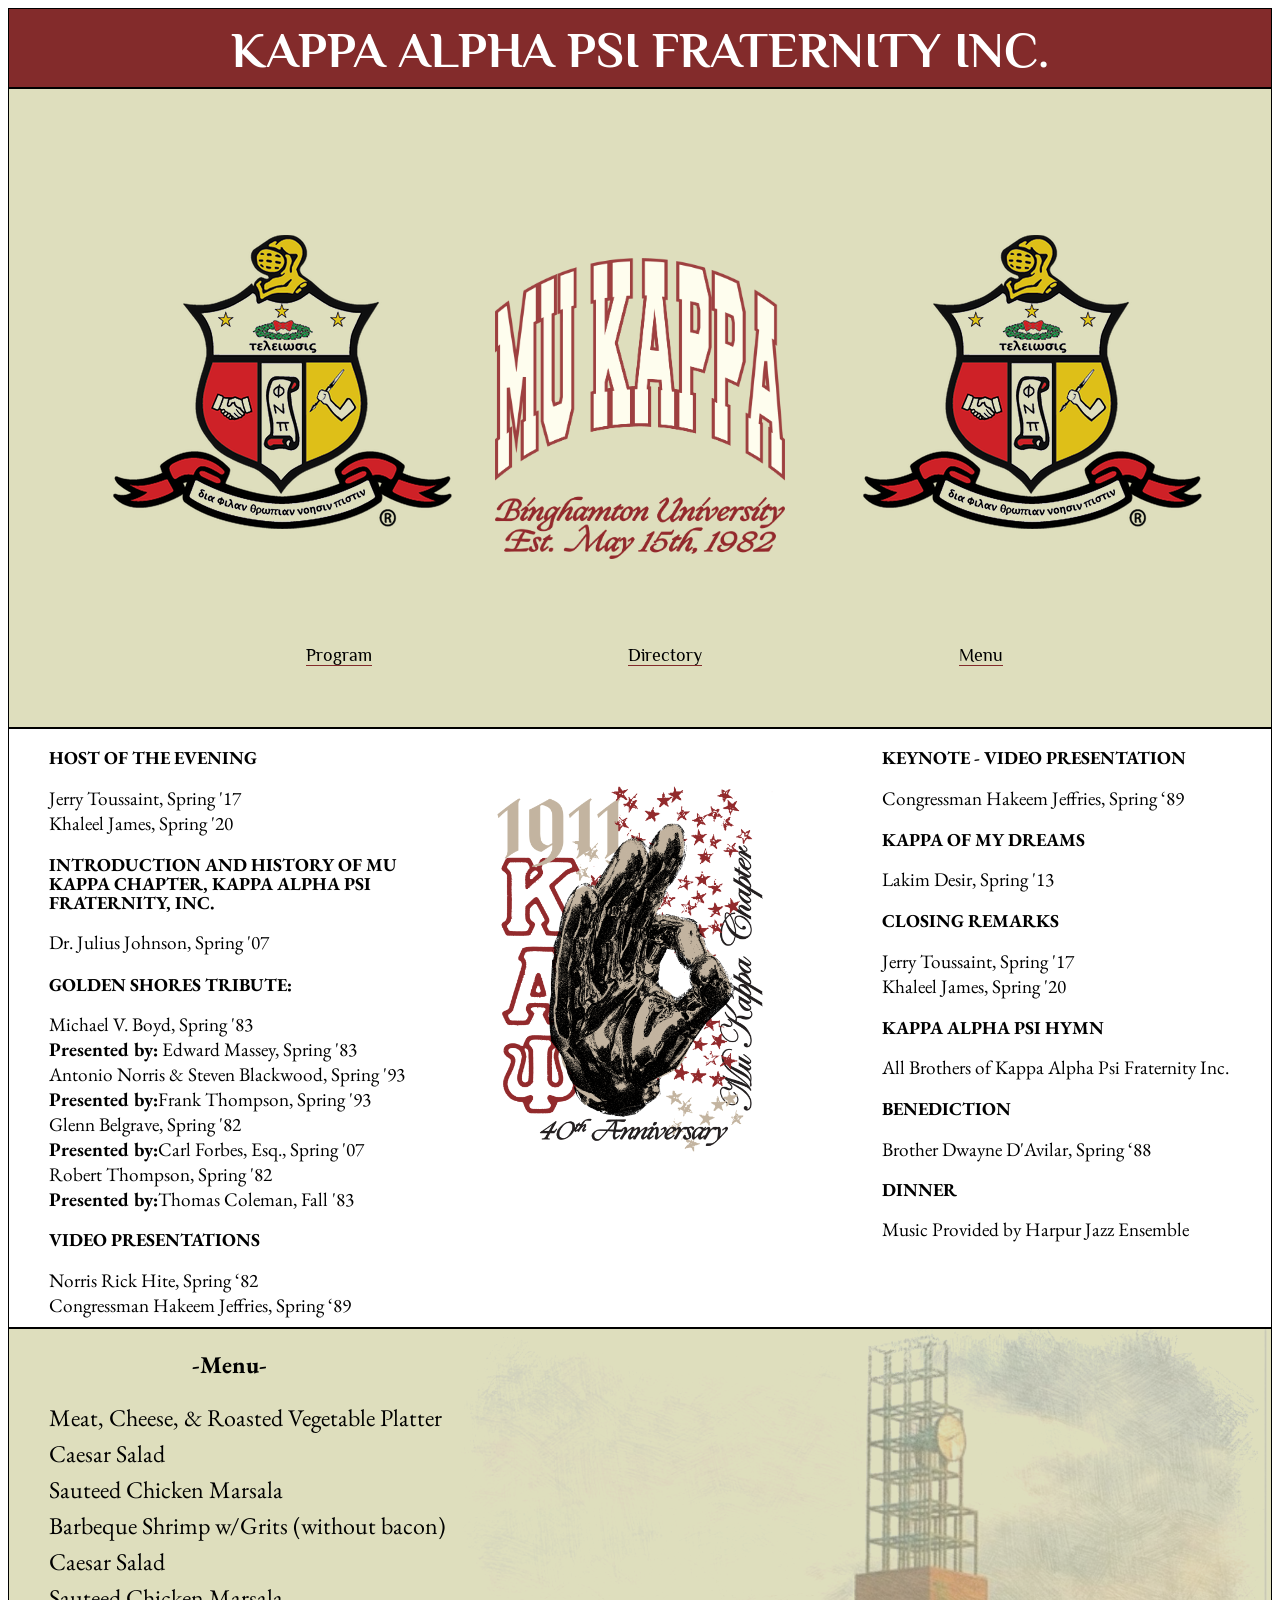
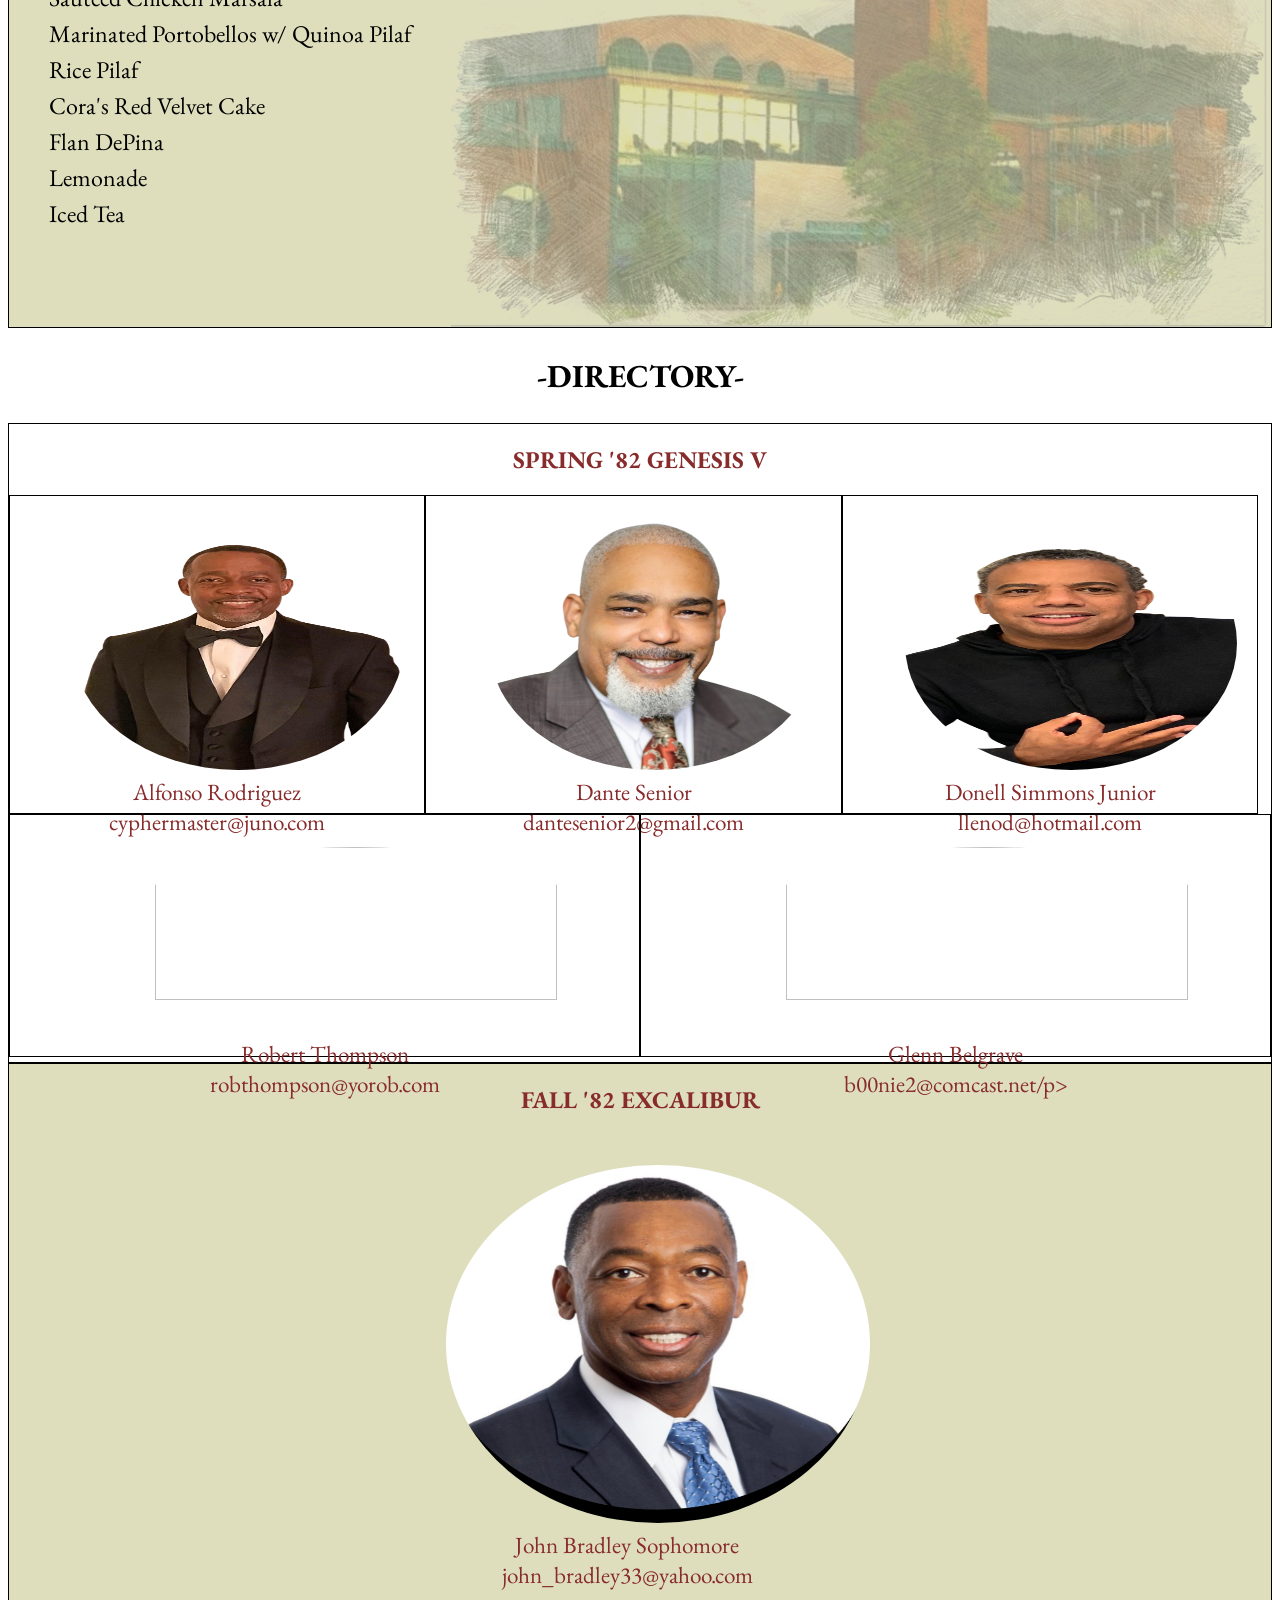
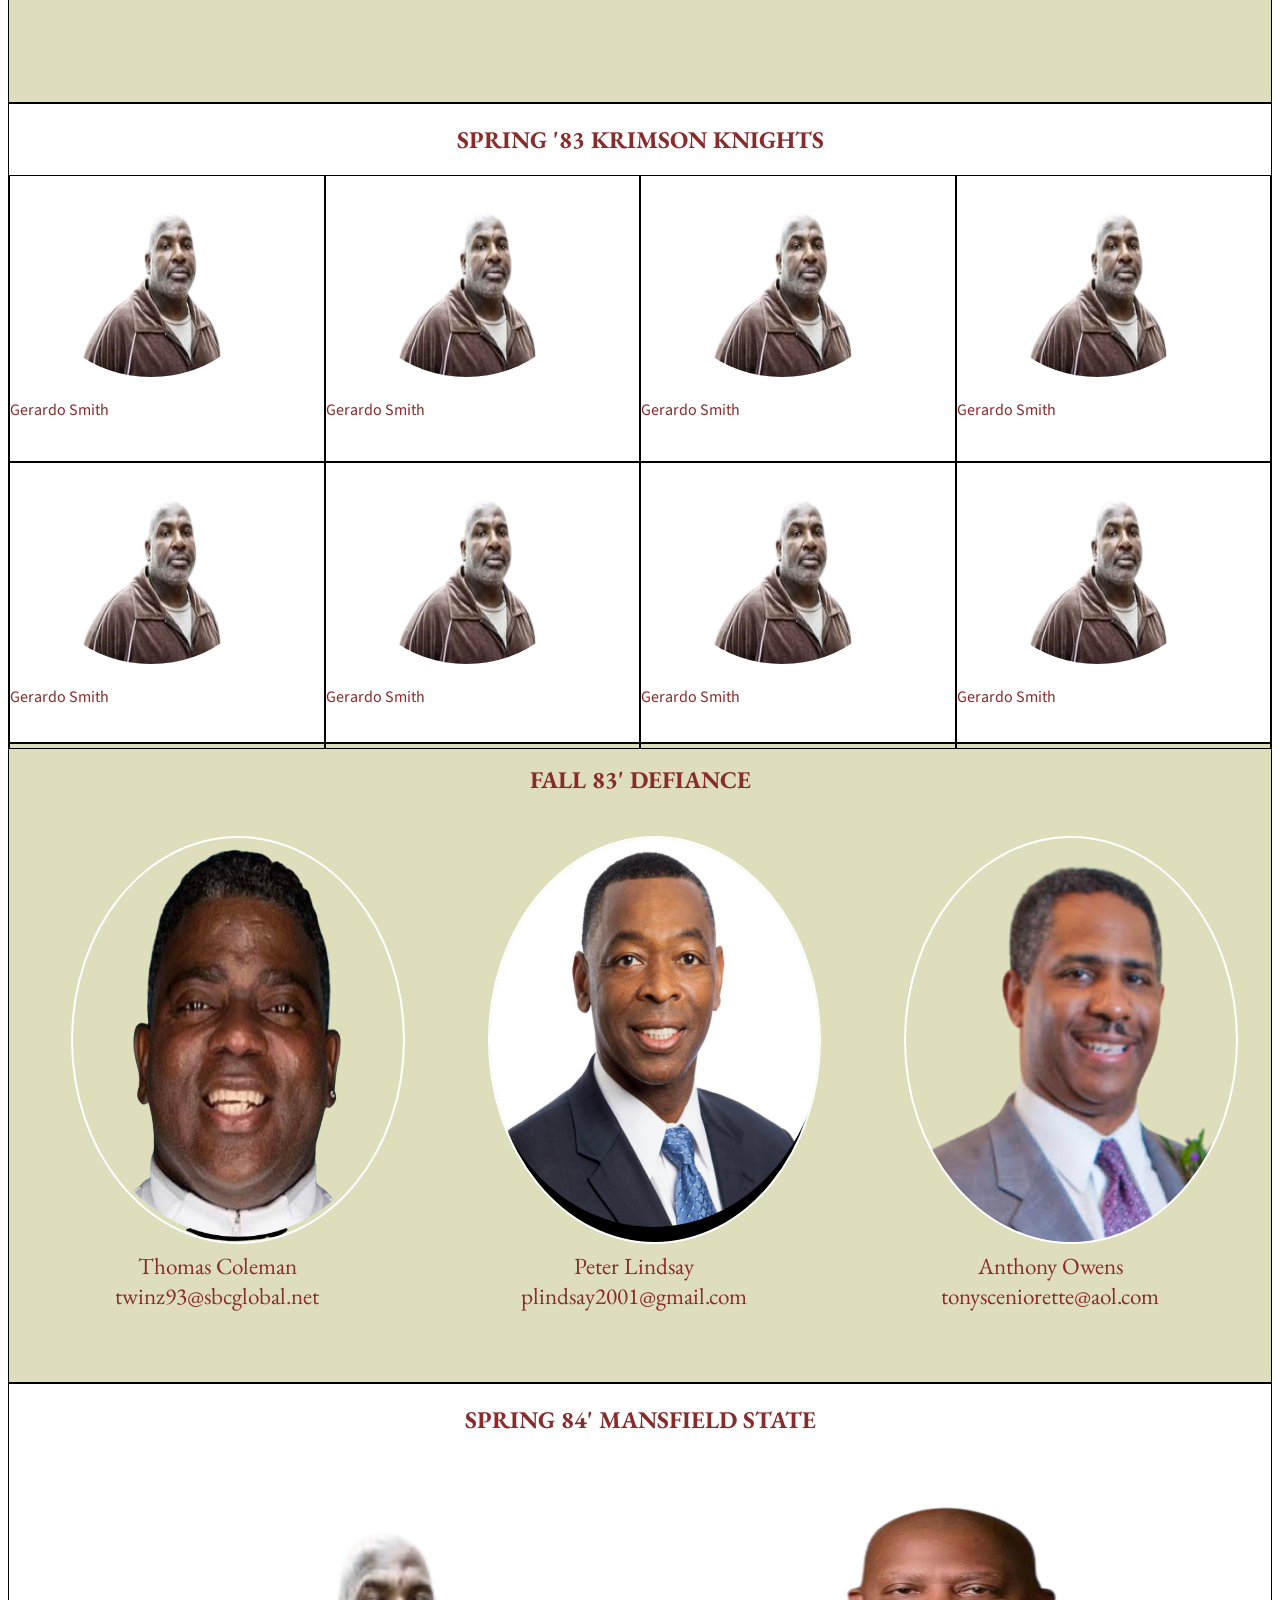
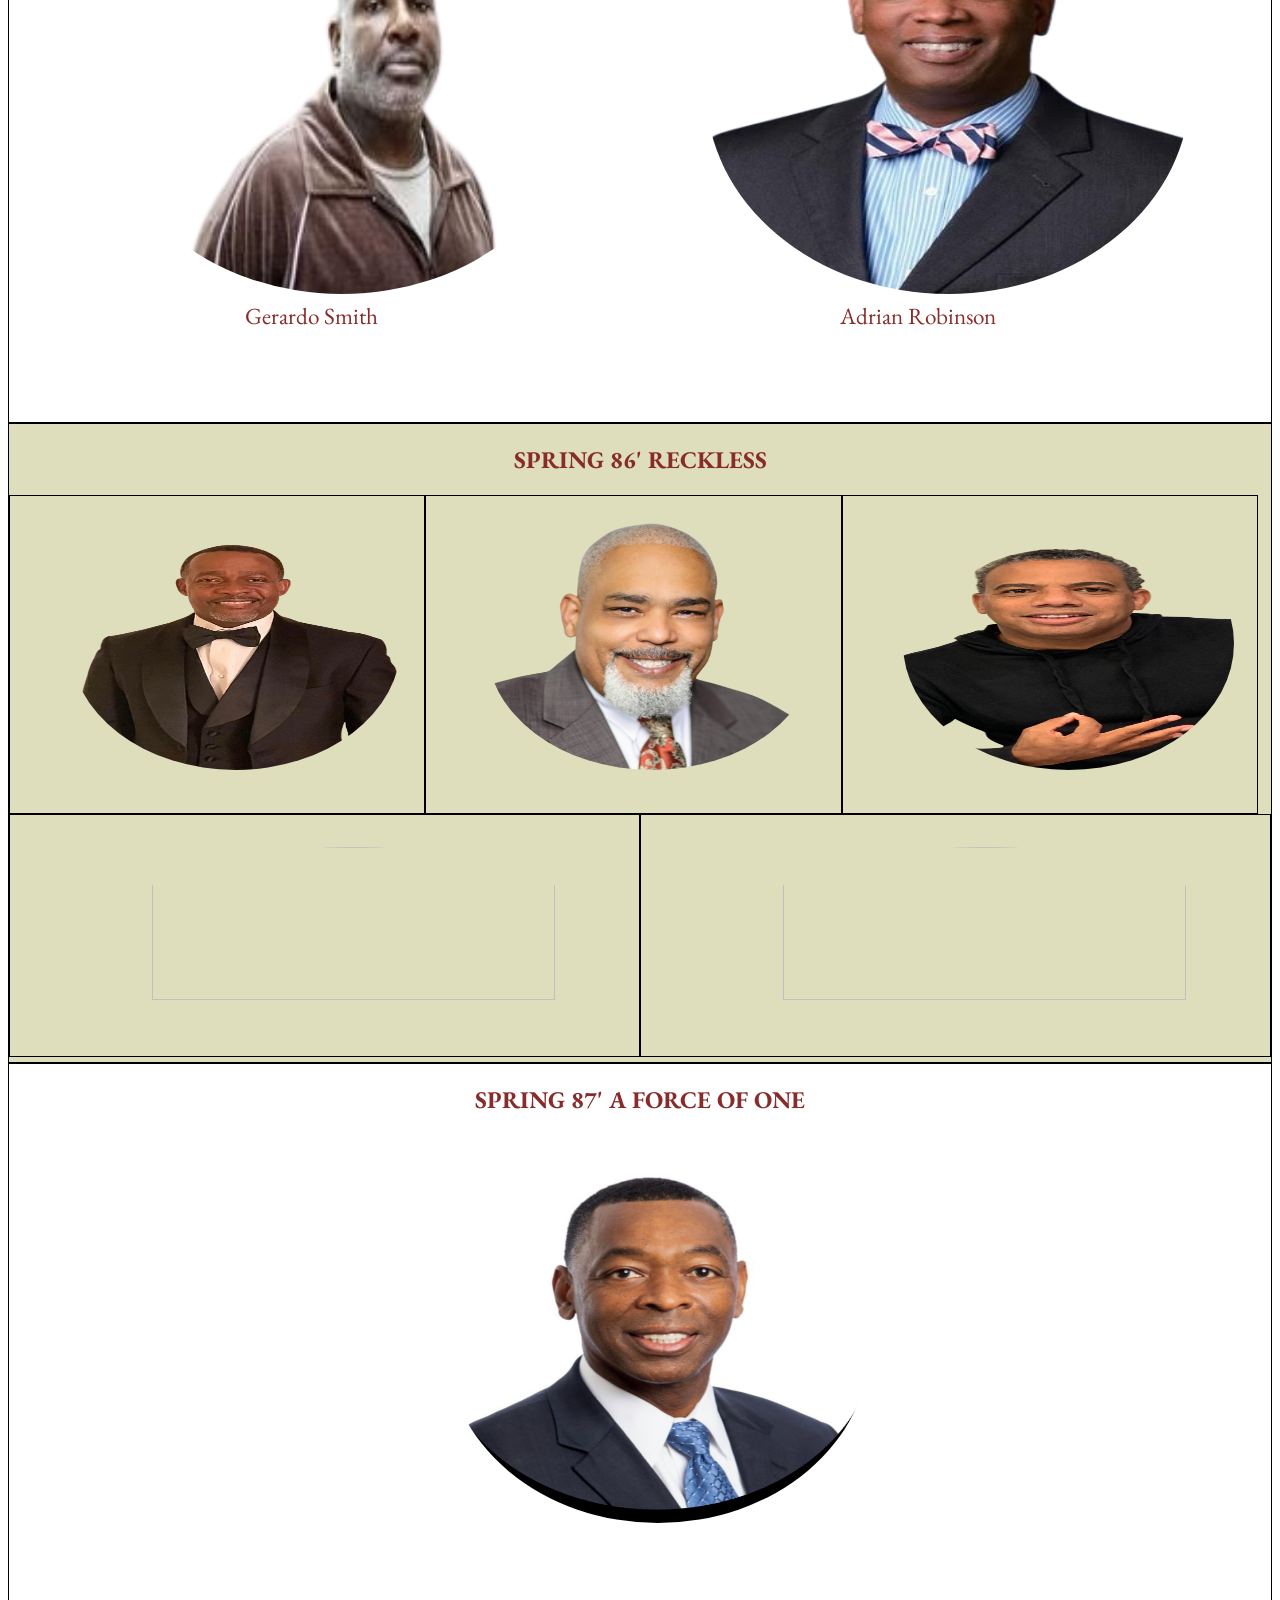
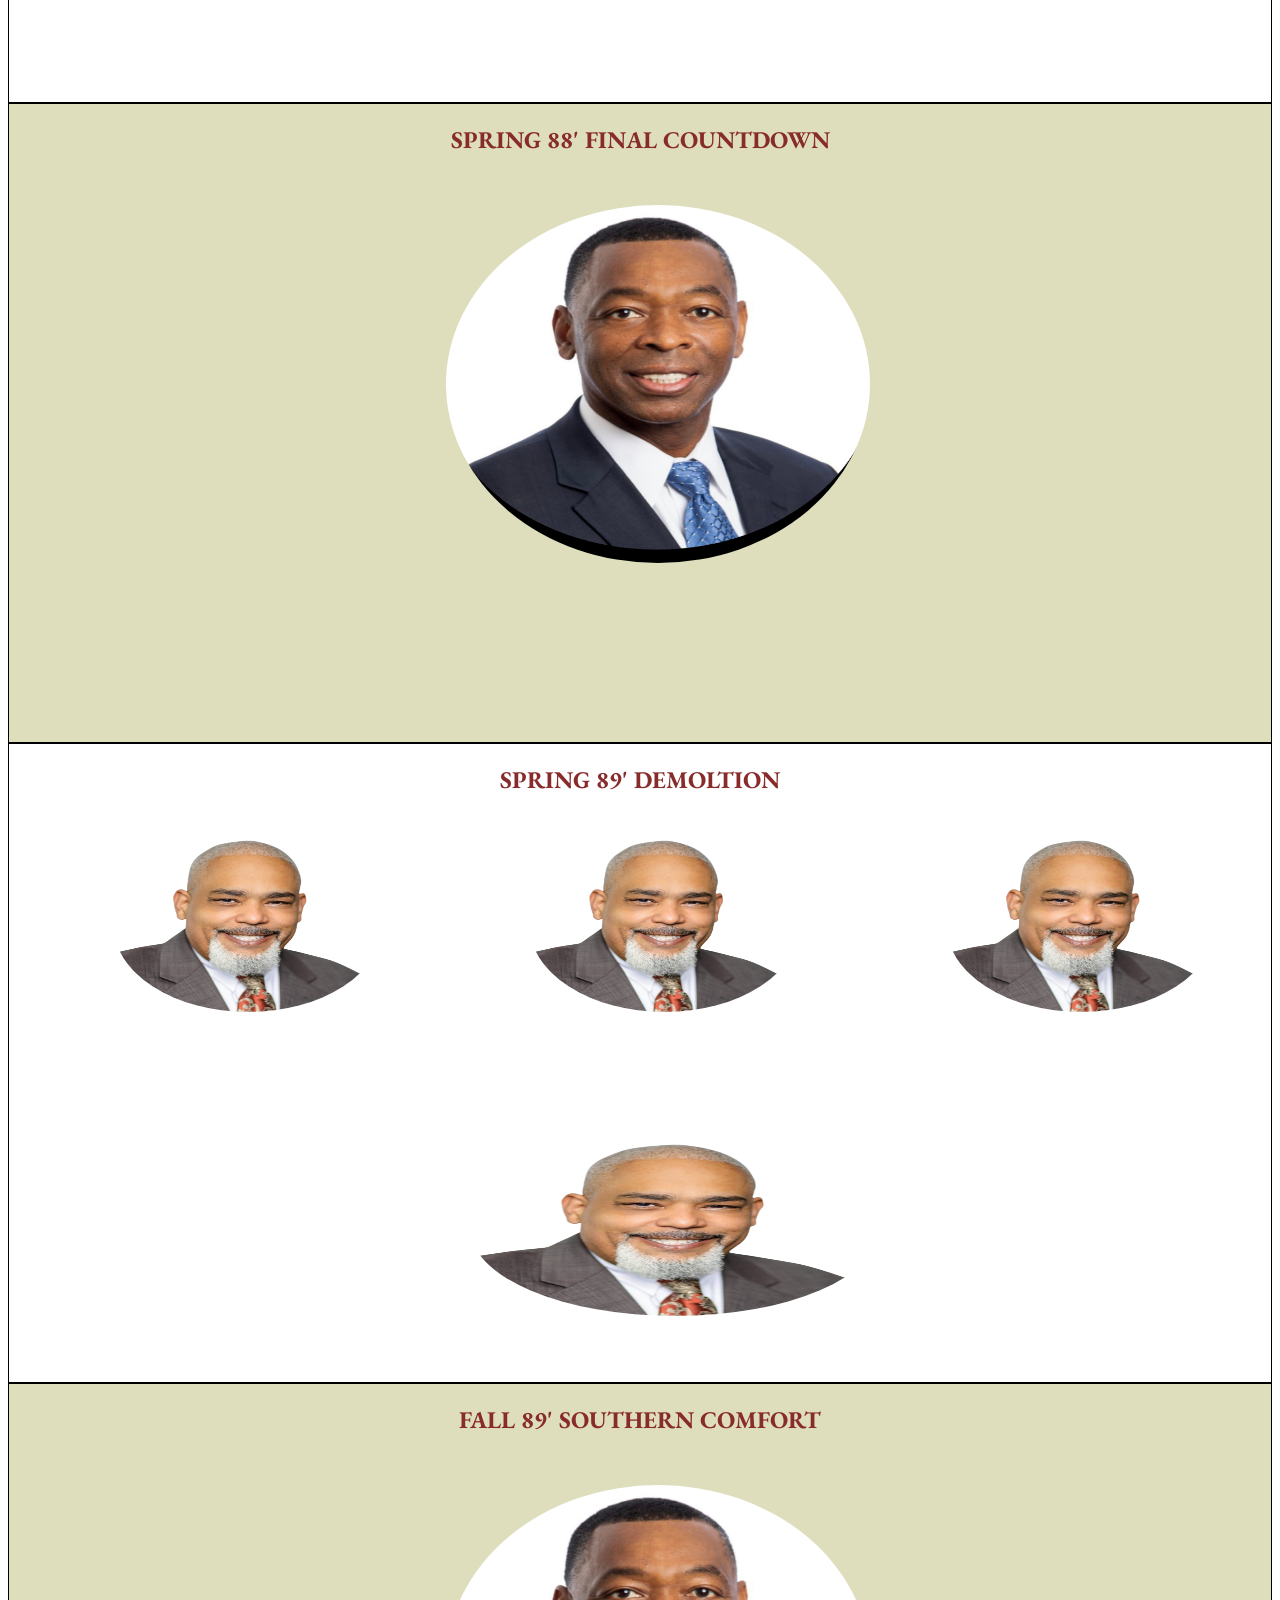
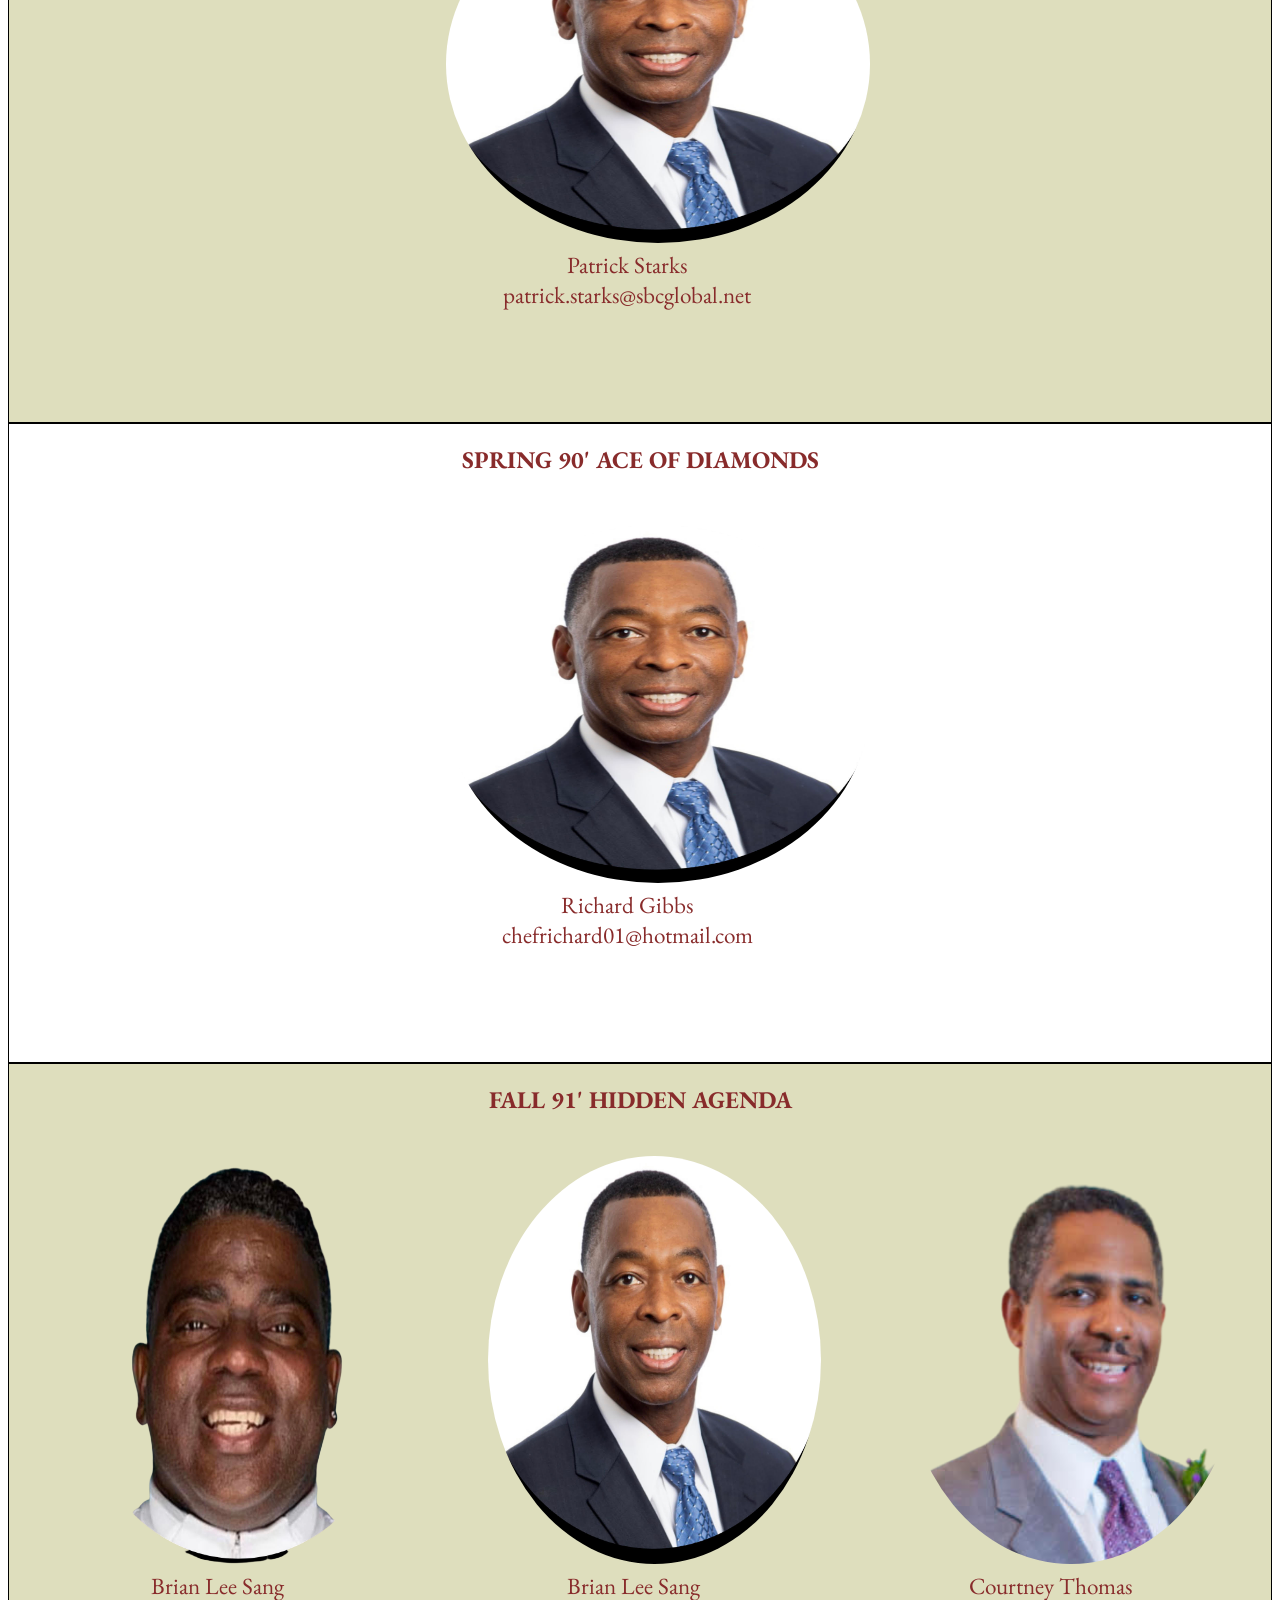
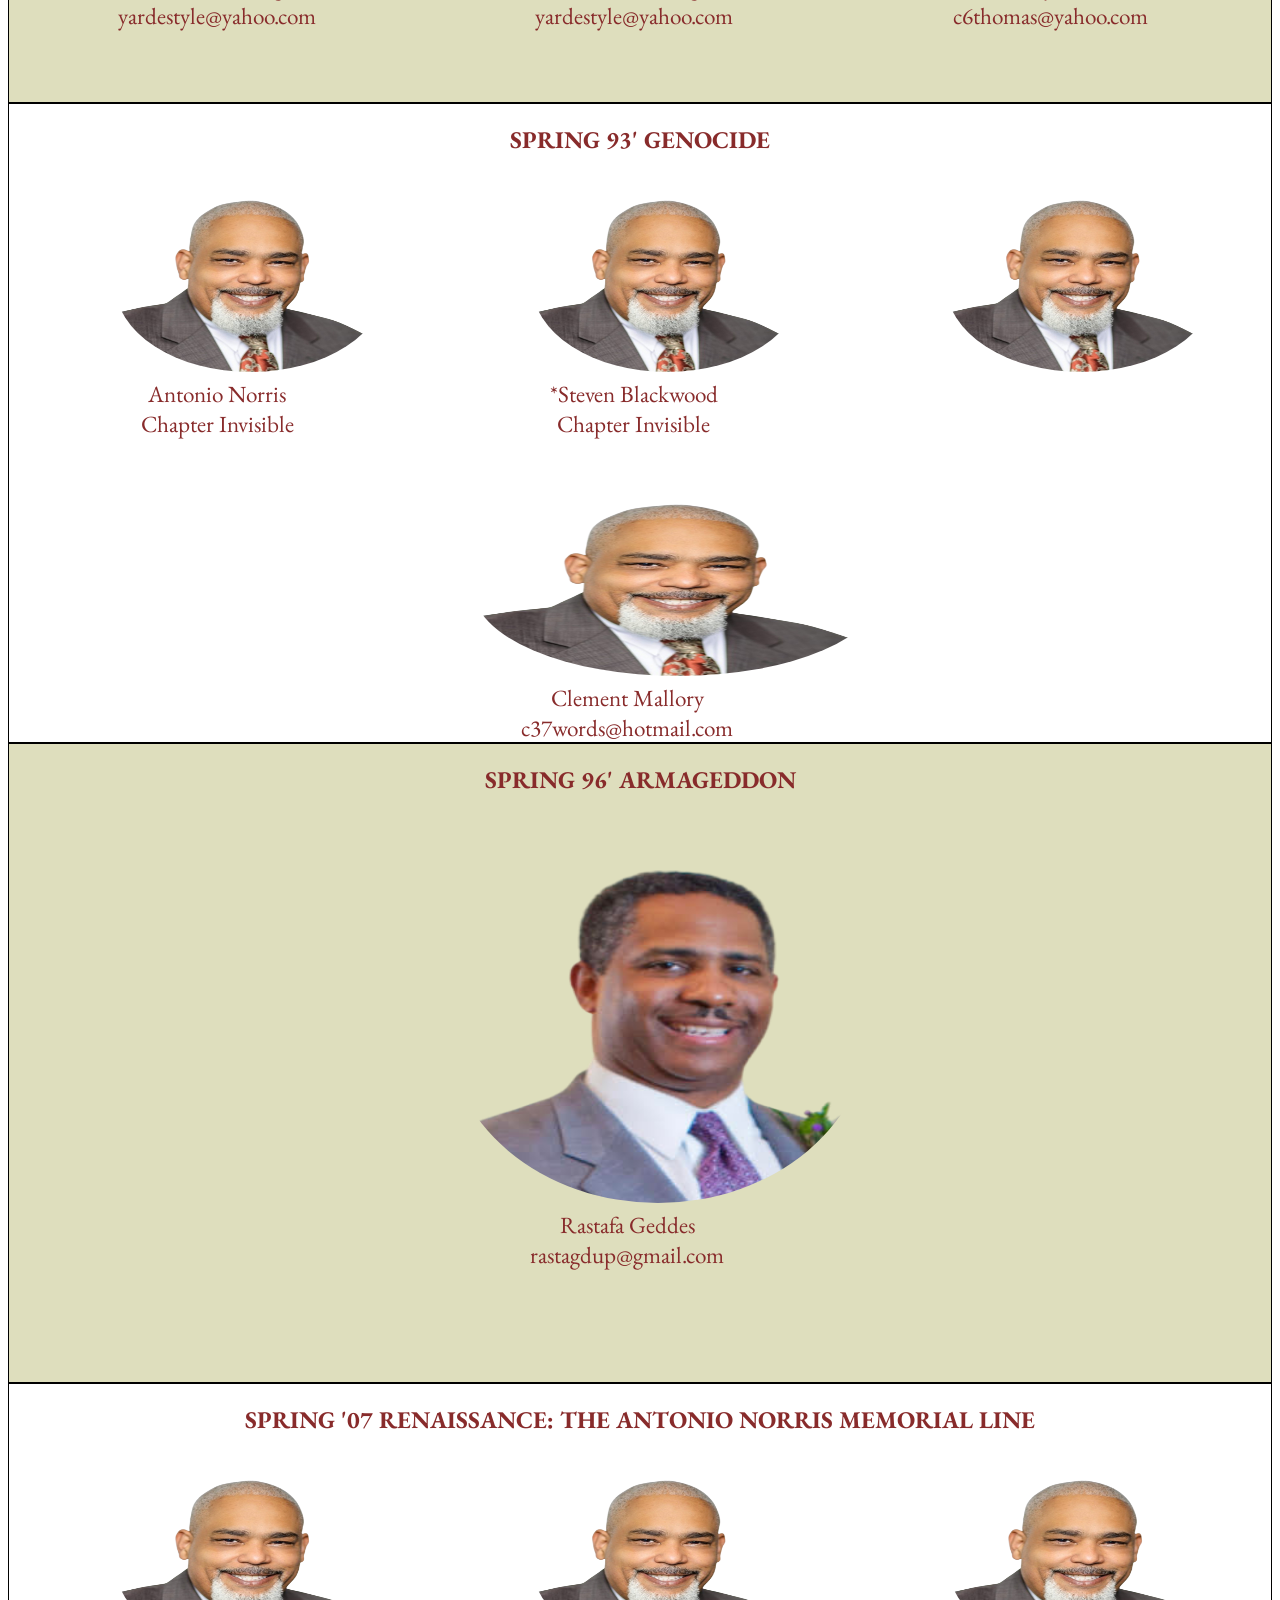
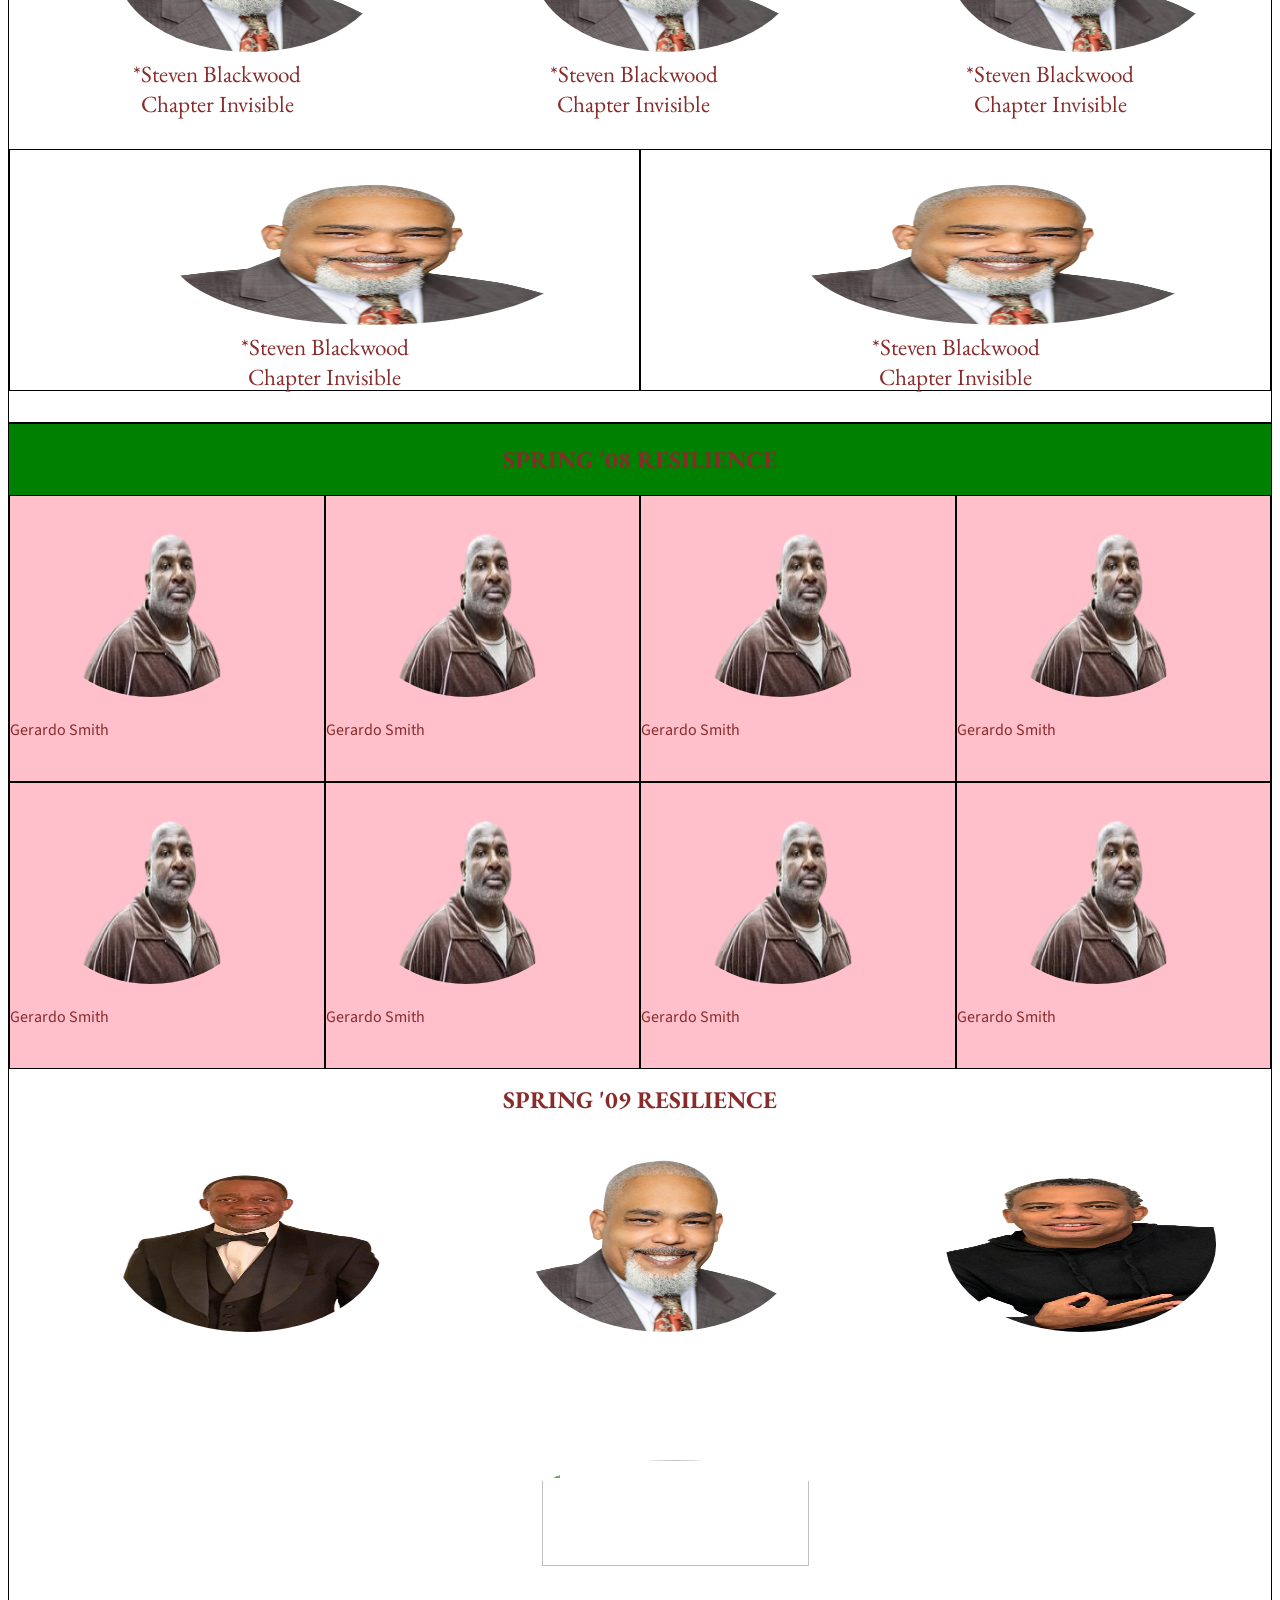
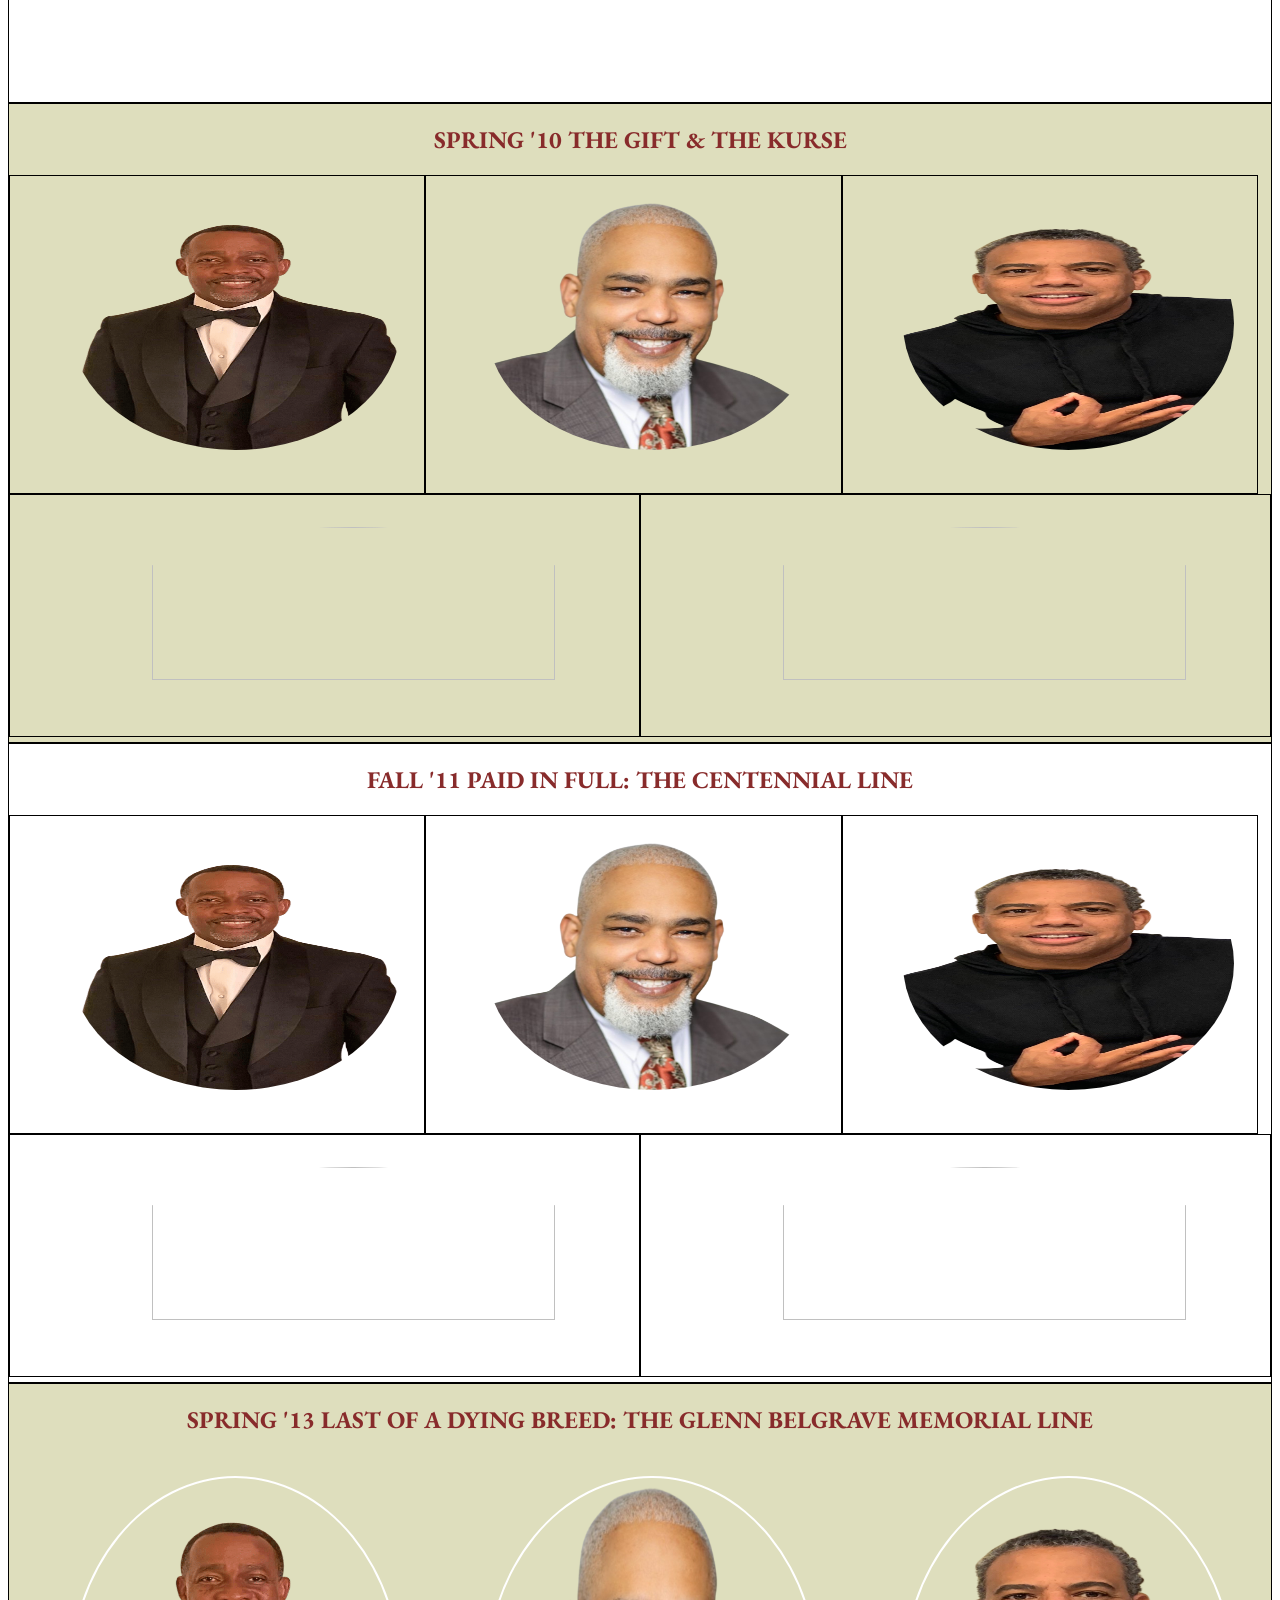
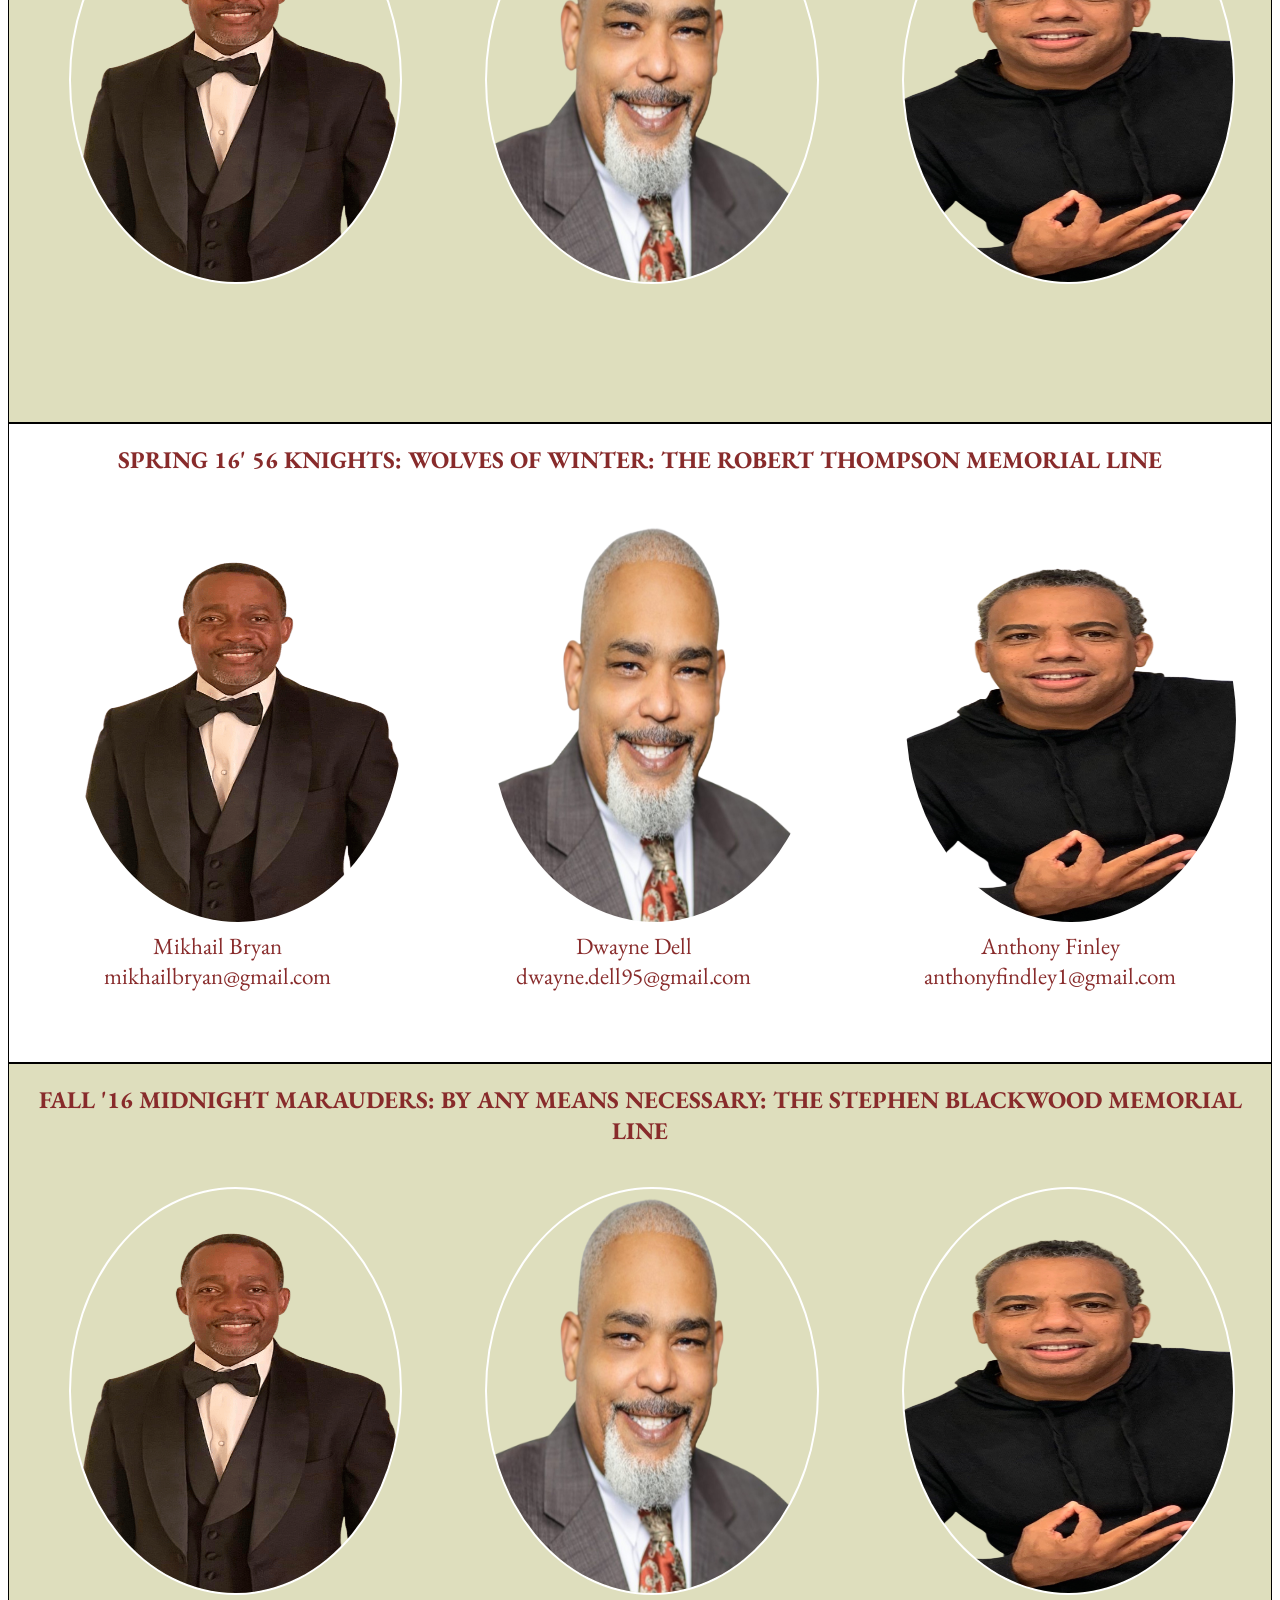
==== index.html @ 1a7b3786 "updated by moving files out of directory" ====
<!DOCTYPE html>
<html lang="en">

<head>
    <meta charset="UTF-8">
    <meta http-equiv="X-UA-Compatible" content="IE=edge">
    <meta name="viewport" content="width=device-width, initial-scale=1.0">
    <link rel="stylesheet" href="mk.css">
    <!-- <link rel="preconnect" href="https://fonts.googleapis.com">
    <link rel="preconnect" href="https://fonts.gstatic.com" crossorigin> -->
    <link rel="preconnect" href="https://fonts.googleapis.com">
    <link rel="preconnect" href="https://fonts.gstatic.com" crossorigin>
    <link
        href="https://fonts.googleapis.com/css2?family=EB+Garamond:ital,wght@0,400;0,500;1,400&family=Source+Sans+Pro:wght@300;400&display=swap"
        rel="stylesheet">
    <link
        href="https://fonts.googleapis.com/css2?family=Philosopher:wght@700&family=Source+Sans+Pro:wght@300;400&display=swap"
        rel="stylesheet">
    <title>MK 40 Years</title>
</head>

<body>
    <header>
        <h1> Kappa Alpha Psi Fraternity Inc. </h1>
    </header>

    <main>
        <section class="homepage">
            <section id="home1"> <img id="s1" src="shield.png"></section>
            <section id="home1"></section>
            <section id="home1"><img id="s2" src="shield.png"></section>
            <br>
            <nav>
                <ul>
                    <li>Program</li>
                    <li>Directory</li>
                    <li>Menu</li>
                </ul>
            </nav>
        </section>

        <section class="program">


            <!-- <h2>-Program-</h2> -->


            <section class="p1">
                <ul>
                    <h3> Host of the evening</h3>
                    <li>Jerry Toussaint, Spring '17 </li>
                    <li>Khaleel James, Spring '20</li>
                </ul>

                <ul>
                    <h3>Introduction and History of Mu Kappa Chapter, Kappa Alpha Psi Fraternity, Inc. </h3>
                    <li>Dr. Julius Johnson, Spring '07</li>
                </ul>

                <ul>
                    <h3> Golden Shores Tribute: </h3>
                    <li>Michael V. Boyd, Spring '83</li>
                    <li><strong>Presented by:</strong> Edward Massey, Spring '83</li>
                    <li>Antonio Norris & Steven Blackwood, Spring '93</li>
                    <li> <strong>Presented by:</strong>Frank Thompson, Spring '93 </li>
                    <li>Glenn Belgrave, Spring '82</li>
                    <li> <strong>Presented by:</strong>Carl Forbes, Esq., Spring '07</li>
                    <li>Robert Thompson, Spring '82 </li>
                    <li> <strong>Presented by:</strong>Thomas Coleman, Fall '83 </li>
                    <h3>Video Presentations</h3>
                    <li>Norris Rick Hite, Spring ‘82</li>
                    <li>Congressman Hakeem Jeffries, Spring ‘89</li>
                </ul>


            </section>
            <section class="p2">
                <!-- <h2>-Program-</h2> -->
                <img src="yo1.png">


            </section>
            <section class="p3">


                <ul>
                    <h3>Keynote - Video Presentation</h3>
                    <li> Congressman Hakeem Jeffries, Spring ‘89</li>
                </ul>

                <ul>
                    <h3>Kappa of My Dreams </h3>
                    <li> Lakim Desir, Spring '13 </li>
                </ul>

                <ul>
                    <h3>Closing Remarks </h3>
                    <li> Jerry Toussaint, Spring '17 </li>
                    <li> Khaleel James, Spring '20 </li>
                </ul>


                <ul>
                    <h3>Kappa Alpha Psi Hymn</h3>
                    <li> All Brothers of Kappa Alpha Psi Fraternity Inc.</li>

                </ul>

                <ul>
                    <h3>Benediction </h3>
                    <li>Brother Dwayne D'Avilar, Spring ‘88</li>
                    <h3>Dinner </h3>
                    <li>
                        Music Provided by Harpur Jazz Ensemble
                    </li>
                </ul>


                <p>
                    <!-- 9:30-9:40	Chapter Photo			
                9:40-10:00	Celebration/Slideshow/Jazz musicians
                10:00-11:00	Fellowship -->
                </p>

            </section>


        </section>
        <section class="menu">
            <img src="union.png">
            <h2>-Menu-</h2>
            <ul>
                <li>Meat, Cheese, & Roasted Vegetable Platter </li>
                <li>Caesar Salad</li>
                <li>Sauteed Chicken Marsala </li>
                <li>Barbeque Shrimp w/Grits (without bacon)</li>
                <li>Caesar Salad</li>
                <li>Sauteed Chicken Marsala </li>
                <li>Marinated Portobellos w/ Quinoa Pilaf</li>
                <li>Rice Pilaf</li>
                <li>Cora's Red Velvet Cake</li>
                <li>Flan DePina</li>
                <li>Lemonade</li>
                <li>Iced Tea</li>
            </ul>

        </section>
        <section class="Directory">
            <h2>-Directory-</h2>

            <section class="right">
                <section class="s82">
                    <h2> SPRING '82	Genesis V</h2>
                    <section>
                        <img src="Photos/SPR 86/PaulFisher.png">
                        <p>Alfonso	Rodriguez <br> cyphermaster@juno.com</p>
                    </section>
                    <section>
                        <img src="Photos/SPR 86/JosephCordero.png">
                         <p>Dante Senior <br> dantesenior2@gmail.com</p>
                    </section>
                    <section>
                        <img src="Photos/SPR 86/PierreBartholomew.png">
                        <p>Donell	Simmons	Junior	<br>llenod@hotmail.com</p>
                    </section>
                    <section id="bottom1">
                        <img src="#">
                        <p> Robert	Thompson <br> robthompson@yorob.com</p>
                    </section>
                    <section id="bottom2">
                        <img src="#">
                        <p> Glenn	Belgrave	<br> b00nie2@comcast.net/p>
                    </section>
                </section>
                <section class="f82" id="tan">
                    <h2> FALL '82	Excalibur</h2>
                    <section> <img src="Photos/Fall83/PeterLindsay.jpeg"> 
                        <p>John	Bradley	Sophomore	<br> john_bradley33@yahoo.com</p>
                    </section>
                </section>
                <section class="s83" id="sp08">
                    <h2> SPRING '83 Krimson Knights</h2>
                    <section>
                        <img src="Photos/spr84/AdrianRobinson.png" src="image of">
                        <p>Gerardo Smith </p>
                    </section>
                    <section>
                        <img src="Photos/spr84/AdrianRobinson.png" src="image of">
                        <p>Gerardo Smith </p>
                    </section>
                    <section>
                        <img src="Photos/spr84/AdrianRobinson.png" src="image of">
                        <p>Gerardo Smith </p>
                    </section>
                    <section id="">
                        <img src="Photos/spr84/AdrianRobinson.png" src="image of">
                        <p>Gerardo Smith </p>
                    </section>
                    <section>
                        <img src="Photos/spr84/AdrianRobinson.png" src="image of">
                        <p>Gerardo Smith </p>
                    </section>
                    <section>
                        <img src="Photos/spr84/AdrianRobinson.png" src="image of">
                        <p>Gerardo Smith </p>
                    </section>
                    <section>
                        <img src="Photos/spr84/AdrianRobinson.png" src="image of">
                        <p>Gerardo Smith </p>
                    </section>
                    <section>
                        <img src="Photos/spr84/AdrianRobinson.png" src="image of">
                        <p>Gerardo Smith </p>
                    </section>
                </section>
                <section class=f83 id="tan">
                    <h2> FALL 83' DEFIANCE</h2>
                    <section>
                        <img src="Photos/Fall83/ThomasColeman.png" alt="image of Thomas Coleman">
                        <p>Thomas Coleman <br> twinz93@sbcglobal.net</p>
                    </section>
                    <section>
                        <img src="Photos/Fall83/PeterLindsay.jpeg" alt="image of Peter Lindsay">
                        <p>Peter Lindsay <br> plindsay2001@gmail.com</p>
                    </section>
                    <section>
                        <img src="Photos/Fall83/AnthonyOwens.png" alt="image of Anthony Owens">
                        <p>Anthony Owens<br> tonysceniorette@aol.com</p>
                    </section>
                </section>
                <section class="s84" >
                    <h2> SPRING 84' MANSFIELD STATE</h2>
                    <section>
                        <img src="Photos/spr84/AdrianRobinson.png" src="image of">
                        <p>Gerardo Smith </p>
                    </section>
                    <section>
                        <img src="Photos/spr84/GerardoSmith.png">
                        <p>Adrian Robinson</p>
                    </section>
                </section>
                <section class="s86" id="tan">
                    <h2> SPRING 86' RECKLESS </h2>
                    <section>
                        <img src="Photos/SPR 86/PaulFisher.png">
                        <p></p>
                    </section>
                    <section>
                        <img src="Photos/SPR 86/JosephCordero.png">
                        <p></p>
                    </section>
                    <section>
                        <img src="Photos/SPR 86/PierreBartholomew.png">
                        <p></p>
                    </section>
                    <section id="bottom1">
                        <img src="#">
                        <p></p>
                    </section>
                    <section id="bottom2">
                        <img src="#">
                        <p></p>
                    </section>
                </section>
                <section class="s87" >
                    <h2> SPRING 87' A FORCE OF ONE</h2>
                    <section> <img src="Photos/Fall83/PeterLindsay.jpeg"> </section>
                </section>
                <section class="s88"id="tan">
                    <h2> SPRING 88' FINAL COUNTDOWN</h2>
                    <section> <img src="Photos/Fall83/PeterLindsay.jpeg"> </section>
                </section>
                <section class="s89" >

                    <h2> SPRING 89' DEMOLTION</h2>
                    <section>
                        <img src="Photos/SPR 86/JosephCordero.png">
                        <p></p>
                    </section>
                    <section>
                        <img src="Photos/SPR 86/JosephCordero.png">
                        <p></p>
                    </section>
                    <section>
                        <img src="Photos/SPR 86/JosephCordero.png">
                        <p></p>
                    </section>
                    <section id="ha">
                        <img src="Photos/SPR 86/JosephCordero.png">
                        <p></p>
                    </section>
                </section>
                <section class="f89" id="tan">
                    <h2> fall 89' Southern Comfort</h2>
                    <section> <img src="Photos/Fall83/PeterLindsay.jpeg">
                        <p>
                            Patrick Starks <br> patrick.starks@sbcglobal.net
                        </p>
                    </section>
                </section>
                <section class="s90">
                    <h2> spring 90' Ace of Diamonds</h2>

                    <section> <img src="Photos/Fall83/PeterLindsay.jpeg">
                        <p>Richard Gibbs <br> chefrichard01@hotmail.com</p>
                    </section>
                </section>
                <section class="f91" id="tan">
                    <h2> fall 91' Hidden Agenda</h2>
                    <section>
                        <img src="Photos/Fall83/ThomasColeman.png" alt="image of Thomas Coleman">
                        <p>Brian Lee Sang <br> yardestyle@yahoo.com</p>
                    </section>
                    <section><img src="Photos/Fall83/PeterLindsay.jpeg" alt="image of Peter Lindsay">
                        <p>Brian Lee Sang <br> yardestyle@yahoo.com</p>
                    </section>
                    <section><img src="Photos/Fall83/AnthonyOwens.png" alt="image of Anthony Owens">
                        <p>Courtney Thomas <br> c6thomas@yahoo.com
                        </p>
                    </section>
                </section>
                <section class="s93" >
                    <h2> spring 93' Genocide</h2>
                    <section>
                        <img src="Photos/SPR 86/JosephCordero.png">
                        <p>Antonio Norris<br> Chapter Invisible</p>
                    </section>
                    <section>
                        <img src="Photos/SPR 86/JosephCordero.png">
                        <p>*Steven Blackwood <br> Chapter Invisible
                        </p>
                    </section>
                    <section>
                        <img src="Photos/SPR 86/JosephCordero.png">
                        <p></p>
                    </section>
                    <section id="ha">
                        <img src="Photos/SPR 86/JosephCordero.png">
                        <p>Clement Mallory <br> c37words@hotmail.com </p>
                    </section>
                </section>
                <section class="s96" id="tan">
                    <h2> spring 96' Armageddon</h2>
                    <section>
                        <img src="Photos/Fall83/AnthonyOwens.png" alt="image of Anthony Owens">
                        <p>Rastafa Geddes <br> rastagdup@gmail.com
                        </p>
                    </section>
                </section>
                <section class="s07" >
                    <h2> SPRING '07 Renaissance: The Antonio Norris Memorial Line
                    </h2>

                    <section>
                        <img src="Photos/SPR 86/JosephCordero.png">
                        <p>*Steven Blackwood <br> Chapter Invisible
                        </p>
                    </section>
                    <section>
                        <img src="Photos/SPR 86/JosephCordero.png">
                        <p>*Steven Blackwood <br> Chapter Invisible
                        </p>
                    </section>
                    <section>
                        <img src="Photos/SPR 86/JosephCordero.png">
                        <p>*Steven Blackwood <br> Chapter Invisible
                        </p>
                    </section>
                    <section id="bottom1">
                        <img src="Photos/SPR 86/JosephCordero.png">
                        <p>*Steven Blackwood <br> Chapter Invisible
                        </p>
                    </section>
                    <section id="bottom2">
                        <img src="Photos/SPR 86/JosephCordero.png">
                        <p>*Steven Blackwood <br> Chapter Invisible
                        </p>
                    </section>
                </section>
                <section id="sp08" class="s08" >
                    <h2> SPRING '08 Resilience</h2>
                    <section>
                        <img src="Photos/spr84/AdrianRobinson.png" src="image of">
                        <p>Gerardo Smith </p>
                    </section>
                    <section>
                        <img src="Photos/spr84/AdrianRobinson.png" src="image of">
                        <p>Gerardo Smith </p>
                    </section>
                    <section>
                        <img src="Photos/spr84/AdrianRobinson.png" src="image of">
                        <p>Gerardo Smith </p>
                    </section>
                    <section >
                        <img src="Photos/spr84/AdrianRobinson.png" src="image of">
                        <p>Gerardo Smith </p>
                    </section>
                    <section>
                        <img src="Photos/spr84/AdrianRobinson.png" src="image of">
                        <p>Gerardo Smith </p>
                    </section>
                    <section>
                        <img src="Photos/spr84/AdrianRobinson.png" src="image of">
                        <p>Gerardo Smith </p>
                    </section>
                    <section>
                        <img src="Photos/spr84/AdrianRobinson.png" src="image of">
                        <p>Gerardo Smith </p>
                    </section>
                    <section>
                        <img src="Photos/spr84/AdrianRobinson.png" src="image of">
                        <p>Gerardo Smith </p>
                    </section>
                </section>
                <section class="s09" >
                    <h2> SPRING '09 Resilience</h2>
                    <section>
                        <img src="Photos/SPR 86/PaulFisher.png">
                        <p></p>
                    </section>
                    <section>
                        <img src="Photos/SPR 86/JosephCordero.png">
                        <p></p>
                    </section>
                    <section>
                        <img src="Photos/SPR 86/PierreBartholomew.png">
                        <p></p>
                    </section>
                    <section id="ha">
                        <img src="#">
                        <p></p>
                    </section>
                </section>
                <section class="s10" id="tan">
                    <h2> SPRING '10 The Gift & The Kurse</h2>
                    <section>
                        <img src="Photos/SPR 86/PaulFisher.png">
                        <p></p>
                    </section>
                    <section>
                        <img src="Photos/SPR 86/JosephCordero.png">
                        <p></p>
                    </section>
                    <section>
                        <img src="Photos/SPR 86/PierreBartholomew.png">
                        <p></p>
                    </section>
                    <section id="bottom1">
                        <img src="#">
                        <p></p>
                    </section>
                    <section id="bottom2">
                        <img src="#">
                        <p></p>
                    </section>
                </section>
                <section class="f11" >
                    <h2> FALL '11 Paid in Full: The Centennial Line</h2>
                    <section>
                        <img src="Photos/SPR 86/PaulFisher.png">
                        <p></p>
                    </section>
                    <section>
                        <img src="Photos/SPR 86/JosephCordero.png">
                        <p></p>
                    </section>
                    <section>
                        <img src="Photos/SPR 86/PierreBartholomew.png">
                        <p></p>
                    </section>
                    <section id="bottom1">
                        <img src="#">
                        <p></p>
                    </section>
                    <section id="bottom2">
                        <img src="#">
                        <p></p>
                    </section>
                </section>
                <section class="s13" id="tan">
                    <h2> SPRING '13 Last of a Dying Breed: The Glenn Belgrave Memorial Line</h2>
                    <section>
                        <img src="Photos/SPR 86/PaulFisher.png">
                        <p></p>
                    </section>
                    <section>
                        <img src="Photos/SPR 86/JosephCordero.png">
                        <p></p>
                    </section>
                    <section>
                        <img src="Photos/SPR 86/PierreBartholomew.png">
                        <p></p>
                    </section>
                </section>
                <section class="s16" >
                    <h2> spring 16' 56 Knights: Wolves of Winter: The Robert Thompson Memorial Line</h2>
                    <section>
                        <img src="Photos/SPR 86/PaulFisher.png">
                        <p>Mikhail Bryan <br> mikhailbryan@gmail.com</p>
                    </section>
                    <section>
                        <img src="Photos/SPR 86/JosephCordero.png">
                        <p>Dwayne Dell <br> dwayne.dell95@gmail.com</p>
                    </section>
                    <section>
                        <img src="Photos/SPR 86/PierreBartholomew.png">
                        <p>Anthony Finley <br> anthonyfindley1@gmail.com</p>
                    </section>
                </section>
                <section class="f16" id="tan">
                    <h2> FALL '16 Midnight Marauders: By Any Means Necessary: The Stephen Blackwood Memorial Line</h2>
                    <section>
                        <img src="Photos/SPR 86/PaulFisher.png">
                        <p></p>
                    </section>
                    <section>
                        <img src="Photos/SPR 86/JosephCordero.png">
                        <p></p>
                    </section>
                    <section>
                        <img src="Photos/SPR 86/PierreBartholomew.png">
                        <p></p>
                    </section>
                </section>
                <section class="s17" >
                    <h2> SPRING '17 Kulture: The Kalm Before the Storm</h2>
                    <section>
                        <img src="Photos/SPR 86/PaulFisher.png">
                        <p>Alexandros Balili <br> balilis@gmail.com</p>
                    </section>
                    <section>
                        <img src="Photos/SPR 86/JosephCordero.png">
                         <p>Dante Senior <br> dantesenior2@gmail.com</p>
                    </section>
                    <section>
                        <img src="Photos/SPR 86/PierreBartholomew.png">
                        <p>Brian Chambers-Graham <br> bchambersgraham@gmail.com</p>
                    </section>
                
                    <section id="bottom1">
                        <img src="#">
                        <p>Jerry Toussaint Sophomore <br> jtoussaint1121@gmail.com</p>
                    </section>
                    <section id="bottom2">
                        <img src="#">
                        <p>Joshua Lee <br> joshuahlee13@gmail.com</p>
                    </section>
                </section>
                <section class="f18" id="tan">
                    <h2> FALL '18 Down II the Wire</h2>
                    <section>
                     <img src="Photos/SPR 86/PaulFisher.png">
                        <p>Kevin Howard </p>
                    </section>
                    <section>
                        <img src="Photos/SPR 86/JosephCordero.png">
                        <p>Ryon Baston <br> bc9ryonbatson@gmail.com</p>
                    </section>
                </section>
                <section class="s20" >
                    <h2> SPRING '20	The Path of Abraham</h2>
                    <section>
                        <img src="Photos/Fall83/AnthonyOwens.png" alt="image of Anthony Owens">
                        <p>Khaleel	James	<br>khaleeljames0@gmail.com</p>
                    </section>
                </section>
            </section>
        </section>
    </main>
</body>

</html>
---- mk.css ----
*{
    box-sizing: border-box;
}
body {
    background-color: white;
    
}
section{
    border: 1px solid black;
    width: 100%;
    /* height: 550px; */
    font-family: 'Source Sans Pro', sans-serif;
    
    
}

header{
    border: 1px solid black;
    width: 100%;
    height: 80px;
    background-color: rgb(131, 43, 43);
    text-align: center;
    color: white;
    /* font-family: 'Source Sans Pro', sans-serif; */
}
h1{
    font-weight: 800;
    font-size: 313%;
    text-transform: uppercase;
    font-family: 'Philosopher', sans-serif;
    margin: 1%;
    /* margin-bottom: 85%; */
    text-align: center;
    display: inline-block;
    
}


.homepage{
    background-image: url("mk.png");
    background-size: 23%;
    background-repeat: no-repeat;
    /* background-position-x: 45%; */
    background-color: rgba(170, 170, 85, 0.384);
    background-position: center;
    color: white;
    height: 640px;
    /* mix-blend-mode:darken; */
    
    
}

.homepage section{
    border: none;
    mix-blend-mode:darken ;
}

#home1{
    /* border: 2px solid black; */
    height: 87%;
    width: 33%;
    margin: 0%;
    float: left;
}

#s1{
    
    display: inline-block;
    margin-top: 35%;
    margin-left: 25%;
}
#s2{
    
    /* float: left; */
    display: inline-block;
    margin-top: 35%;
    margin-left: 5%;
}

.homepage li{
    float:left;
    font-size: 115%;
    margin-left: 21%; 
    text-align: center;
    font-family: 'Philosopher', sans-serif;
    color: rgb(0, 0, 0);
    list-style: none;
    border-bottom: 1px solid rgb(131, 43, 43);
}


.program{
    height: 600px;
    font-family: 'EB Garamond', serif;
    font-size: 120%;
    /* background: red; */
    float: left;
}

h3{
    text-transform: uppercase;
    
}
h2{
    text-align: center;
    
}


.p1{
width: 33%;
float: left;
border: none;
font-family: 'EB Garamond', serif;
}
.program li{
    list-style: none;
}
.p1 h3{
    font-size: 95%;
    line-height: 105%;
}

.p3 h3{
    font-size: 95%;
    line-height: 105%;
}
.p2{
    width: 33%;
    float: left;
    border: none;
}

.p2 img{
    width: 100%;
    height: 100%;
    margin-top: 8%;
} 

.p3{
width: 33%;
float: left;
border: none;
font-family: 'EB Garamond', serif;
}



.menu{  
    font-family: 'EB Garamond', serif;
    float:left;
    background-color: rgba(170, 170, 85, 0.384);
}
.menu img{
    width: 65%;
    height: 100%;
    opacity: 0.4;
    float: right;
    mix-blend-mode:darken ;
}
.menu li {
    /* text-align: center; */
    list-style: none;
    line-height: 150%;
    font-size: 150%;
    /* margin-top: 3%; */
    opacity: 100%;
}

.Directory{
height: 800px;
border: none;
color: rgb(136, 43, 43);
float:left;
font-family: 'EB Garamond', serif;
}
.Directory>h2{
    color: black;
    font-size: 200%;
    display: block;
    text-transform: uppercase;
}
#tan{
    background-color: rgba(170, 170, 85, 0.384);
}
.left{
    width: 50%;
    float: left;
    height: 800px;
    border: none;
}
.right{
    width: 100%;
    float: left;
    height: 800px;
    border: none;
}

/* .left section{
    width: 100%;
    height: 8%;
    
} */
.right section{
    width: 100%;
    height: 80%;
}

.right h2{
    /* border: 1px solid #000000; */
    font-family: 'EB Garamond', serif;
    text-transform: uppercase;
}

.s82 section{
    border: 1px solid black;
    width: 33%;
    float: left;
    font-family: 'EB Garamond', serif;
    text-align: center;
    font-size: 145%;
    height: 50%;
}

#bottom1{
    border: 1px solid black;
    width: 50%;
    float: left;
    height: 38%;
}

#bottom2{
    border: 1px solid black;
    width: 50%;
    float: left;
    height: 38%;
}
.s82 p{
    display: inline-block;
    margin-block-start: 0em;
    margin-block-end: 0em;
}
.s82 img{
    width: 80%;
    height: 80%; 
    margin-left: 10%;
    margin-top: 5%;
    border-radius: 99%;
}
.f82 section{
    border: none;
    width: 48%;
    float: left;
    font-family: 'EB Garamond', serif;
    text-align: center;
    font-size: 145%;
    margin-left: 25%;
}
.f82 p{
    display: inline-block;
    margin-block-start: 0em;
    margin-block-end: 0em;
}
.f82 img{
    width: 70%;
    height: 70%;
    margin-left: 10%;
    margin-top: 5%;
    border-radius: 99%;
}
.f83 section{
    border: none;
    width: 33%;
    float: left;
    font-family: 'EB Garamond', serif;
    text-align: center;
    font-size: 145%;
}
.f83 p{
    display: inline-block;
    margin-block-start: 0em;
    margin-block-end: 0em;
}
.f83 img{
    width: 80%;
    height: 80%;
    border: 2px solid white;
    margin-left: 10%;
    margin-top: 5%;
    border-radius: 99%;
}
.s83 section{
    float: left;
    width: 25%;
    height: 45%;
    /* background: pink; */
}

.s83 img{
    width: 70%;
    height: 65%;
    margin-left: 10%;
    margin-top: 5%;
    border-radius: 99%;
}

.s84 section{
    border: none;
    width: 48%;
    float: left;
    font-family: 'EB Garamond', serif;
    text-align: center;
    font-size: 145%;
}
.s84 p{
    display: inline-block;
    margin-block-start: 0em;
    margin-block-end: 0em;
}
.s84 img{
    width: 80%;
    height: 80%;
 
    margin-left: 10%;
    margin-top: 5%;
    border-radius: 99%;
}

.s86 section{
    border: 1px solid black;
    width: 33%;
    float: left;
    font-family: 'EB Garamond', serif;
    text-align: center;
    font-size: 145%;
    height: 50%;
}

#bottom1{
    border: 1px solid black;
    width: 50%;
    float: left;
    height: 38%;
}

#bottom2{
    border: 1px solid black;
    width: 50%;
    float: left;
    height: 38%;
}
.s86 p{
    display: inline-block;
    margin-block-start: 0em;
    margin-block-end: 0em;
}
.s86 img{
    width: 80%;
    height: 80%; 
    margin-left: 10%;
    margin-top: 5%;
    border-radius: 99%;
}


.s87 section{
    border: none;
    width: 48%;
    float: left;
    font-family: 'EB Garamond', serif;
    text-align: center;
    font-size: 145%;
    margin-left: 25%;
}
.s87 p{
    display: inline-block;
    margin-block-start: 0em;
    margin-block-end: 0em;
}
.s87 img{
    width: 70%;
    height: 70%;
    margin-left: 10%;
    margin-top: 5%;
    border-radius: 99%;
}

.s88 section{
    border: none;
    width: 48%;
    float: left;
    font-family: 'EB Garamond', serif;
    text-align: center;
    font-size: 145%;
    margin-left: 25%;
}
.s88 p{
    display: inline-block;
    margin-block-start: 0em;
    margin-block-end: 0em;
}
.s88 img{
    width: 70%;
    height: 70%;
    margin-left: 10%;
    margin-top: 5%;
    border-radius: 99%;
}

.s89 section{
    border: none;
    width: 33%;
    float: left;
    font-family: 'EB Garamond', serif;
    text-align: center;
    font-size: 145%;
    height: 46%;
    
}
#under{
width: 50%;
float: left;
height: 46%;
margin-left: 24%;
}
.s89 p{
    display: inline-block;
    margin-block-start: 0em;
    margin-block-end: 0em;
}

.s89 img{
    width: 65%;
    height: 60%;
    margin-left: 16%;
    margin-top: 5%;
    border-radius: 99%;
}
.f89 section{
    border: none;
    width: 48%;
    float: left;
    font-family: 'EB Garamond', serif;
    text-align: center;
    font-size: 145%;
    margin-left: 25%;
}
.f89 p{
    display: inline-block;
    margin-block-start: 0em;
    margin-block-end: 0em;
}
.f89 img{
    width: 70%;
    height: 70%;
    margin-left: 10%;
    margin-top: 5%;
    border-radius: 99%;
}
.s90 section{
    border: none;
    width: 48%;
    float: left;
    font-family: 'EB Garamond', serif;
    text-align: center;
    font-size: 145%;
    margin-left: 25%;
}
.s90 p{
    display: inline-block;
    margin-block-start: 0em;
    margin-block-end: 0em;
}
.s90 img{
    width: 70%;
    height: 70%;
    margin-left: 10%;
    margin-top: 5%;
    border-radius: 99%;
}

.f91 section{
    border: none;
    width: 33%;
    float: left;
    font-family: 'EB Garamond', serif;
    text-align: center;
    font-size: 145%;
}
.f91 p{
    display: inline-block;
    margin-block-start: 0em;
    margin-block-end: 0em;
}
.f91 img{
    width: 80%;
    height: 80%;
    margin-left: 10%;
    margin-top: 5%;
    border-radius: 99%;
}
.s93 section{
    border: none;
    width: 33%;
    float: left;
    font-family: 'EB Garamond', serif;
    text-align: center;
    font-size: 145%;
    height: 46%;
    
}
#ha{
width: 30%;
float: left;
height: 46%;
margin-left: 35%;
}
.s93 p{
    display: inline-block;
    margin-block-start: 0em;
    margin-block-end: 0em;
}
.s93 img{
    width: 65%;
    height: 60%;
    margin-left: 16%;
    margin-top: 5%;
    border-radius: 99%;
}

.s96 section{
    border: none;
    width: 48%;
    float: left;
    font-family: 'EB Garamond', serif;
    text-align: center;
    font-size: 145%;
    margin-left: 25%;
}
.s96 p{
    display: inline-block;
    margin-block-start: 0em;
    margin-block-end: 0em;
}
.s96 img{
    width: 70%;
    height: 70%;
    margin-left: 10%;
    margin-top: 5%;
    border-radius: 99%;
}

.s07 section{
    border: none;
    width: 33%;
    float: left;
    font-family: 'EB Garamond', serif;
    text-align: center;
    font-size: 145%;
    height: 46%;
    
}

.s07 p{
    display: inline-block;
    margin-block-start: 0em;
    margin-block-end: 0em;
}
.s07 img{
    width: 65%;
    height: 60%;
    margin-left: 16%;
    margin-top: 5%;
    border-radius: 99%;
}

#sp08{
    height: 640px;
}
.s08{
    /* height: 100%; */
    background: green;
}

.s08 section{
    float: left;
    width: 25%;
    height: 45%;
    background: pink;
}

.s08 img{
    width: 70%;
    height: 65%;
    margin-left: 10%;
    margin-top: 5%;
    border-radius: 99%;
}

.s09 section{
    border: none;
    width: 33%;
    float: left;
    font-family: 'EB Garamond', serif;
    text-align: center;
    font-size: 145%;
    height: 46%;
    
}
#ha{
width: 50%;
float: left;
height: 46%;
margin-left: 24%;
}
.s09 p{
    display: inline-block;
    margin-block-start: 0em;
    margin-block-end: 0em;
}

.s09 img{
    width: 65%;
    height: 60%;
    margin-left: 16%;
    margin-top: 5%;
    border-radius: 99%;
}

.s10 section{
    border: 1px solid black;
    width: 33%;
    float: left;
    font-family: 'EB Garamond', serif;
    text-align: center;
    font-size: 145%;
    height: 50%;
}

#bottom1{
    border: 1px solid black;
    width: 50%;
    float: left;
    height: 38%;
}

#bottom2{
    border: 1px solid black;
    width: 50%;
    float: left;
    height: 38%;
}
.s10 p{
    display: inline-block;
    margin-block-start: 0em;
    margin-block-end: 0em;
}
.s10 img{
    width: 80%;
    height: 80%; 
    margin-left: 10%;
    margin-top: 5%;
    border-radius: 99%;
}

.f11 section{
    border: 1px solid black;
    width: 33%;
    float: left;
    font-family: 'EB Garamond', serif;
    text-align: center;
    font-size: 145%;
    height: 50%;
}

#bottom1{
    border: 1px solid black;
    width: 50%;
    float: left;
    height: 38%;
}

#bottom2{
    border: 1px solid black;
    width: 50%;
    float: left;
    height: 38%;
}
.f11 p{
    display: inline-block;
    margin-block-start: 0em;
    margin-block-end: 0em;
}
.f11 img{
    width: 80%;
    height: 80%; 
    margin-left: 10%;
    margin-top: 5%;
    border-radius: 99%;
}

.s13 section{
    border: none;
    width: 33%;
    float: left;
    font-family: 'EB Garamond', serif;
    text-align: center;
    font-size: 145%;
}
.s13 p{
    display: inline-block;
    margin-block-start: 0em;
    margin-block-end: 0em;
}
.s13 img{
    width: 80%;
    height: 80%;
    border: 2px solid white;
    margin-left: 10%;
    margin-top: 5%;
    border-radius: 99%;
}

.s16 section{
    border: none;
    width: 33%;
    float: left;
    font-family: 'EB Garamond', serif;
    text-align: center;
    font-size: 145%;
}
.s16 p{
    display: inline-block;
    margin-block-start: 0em;
    margin-block-end: 0em;
}

.s16 img{
    width: 80%;
    height: 80%;
    border: 2px solid white;
    margin-left: 10%;
    margin-top: 5%;
    border-radius: 99%;
}

.f16 section{
    border: none;
    width: 33%;
    float: left;
    font-family: 'EB Garamond', serif;
    text-align: center;
    font-size: 145%;
}
.f16 p{
    display: inline-block;
    margin-block-start: 0em;
    margin-block-end: 0em;
}
.f16 img{
    width: 80%;
    height: 80%;
    border: 2px solid white;
    margin-left: 10%;
    margin-top: 5%;
    border-radius: 99%;
}

.s17 section{
    border: 1px solid black;
    width: 33%;
    float: left;
    font-family: 'EB Garamond', serif;
    text-align: center;
    font-size: 145%;
    height: 50%;
}

#bottom1{
    border: 1px solid black;
    width: 50%;
    float: left;
    height: 38%;
}

#bottom2{
    border: 1px solid black;
    width: 50%;
    float: left;
    height: 38%;
}
.s17 p{
    display: inline-block;
    margin-block-start: 0em;
    margin-block-end: 0em;
}
.s17 img{
    width: 80%;
    height: 80%; 
    margin-left: 10%;
    margin-top: 5%;
    border-radius: 99%;
}
.f18 section{
    border: none;
    width: 48%;
    float: left;
    font-family: 'EB Garamond', serif;
    text-align: center;
    font-size: 145%;
}
.f18 p{
    display: inline-block;
    margin-block-start: 0em;
    margin-block-end: 0em;
}
.f18 img{
    width: 80%;
    height: 80%;
    border: 2px solid white;
    margin-left: 10%;
    margin-top: 5%;
    border-radius: 99%;
}

.s20 section{
    border: none;
    width: 48%;
    float: left;
    font-family: 'EB Garamond', serif;
    text-align: center;
    font-size: 145%;
    margin-left: 25%;
}
.s20 p{
    display: inline-block;
    margin-block-start: 0em;
    margin-block-end: 0em;
}
.s20 img{
    width: 70%;
    height: 70%;
    margin-left: 10%;
    margin-top: 5%;
    border-radius: 99%;
}
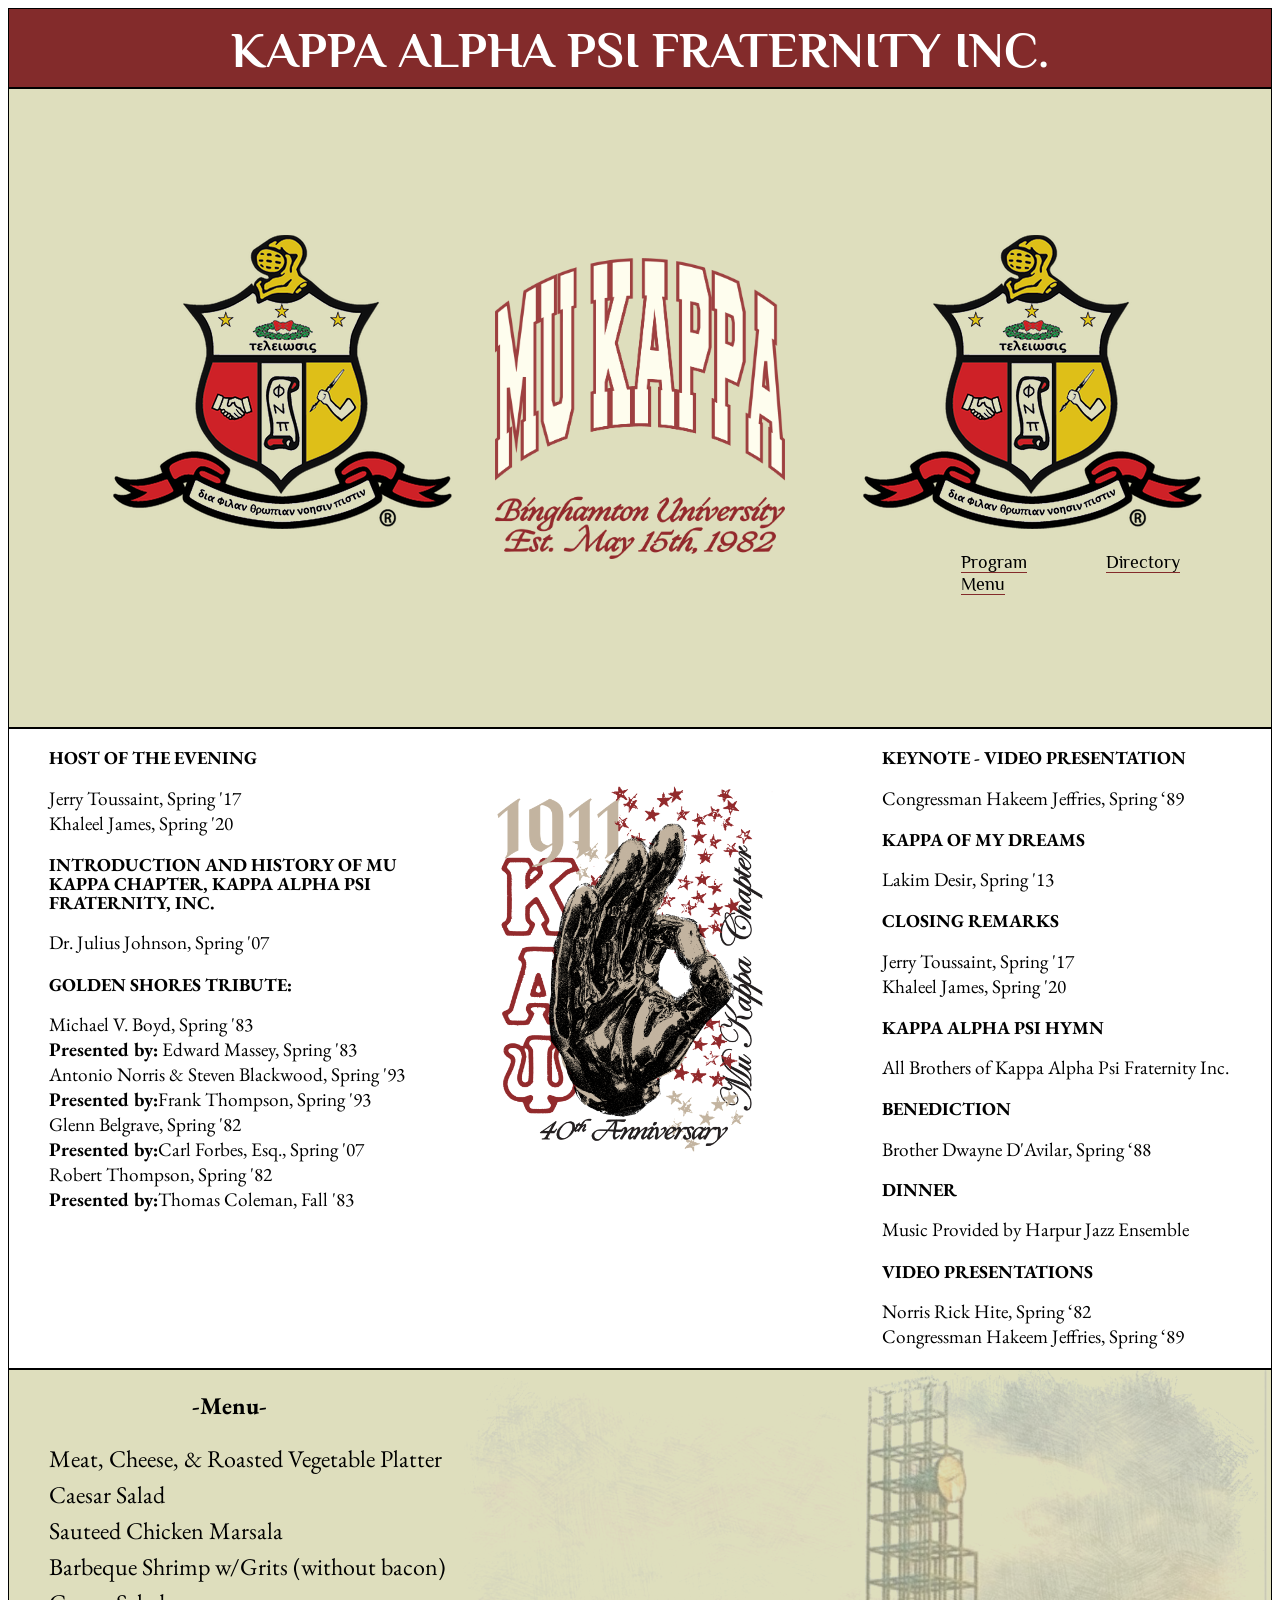
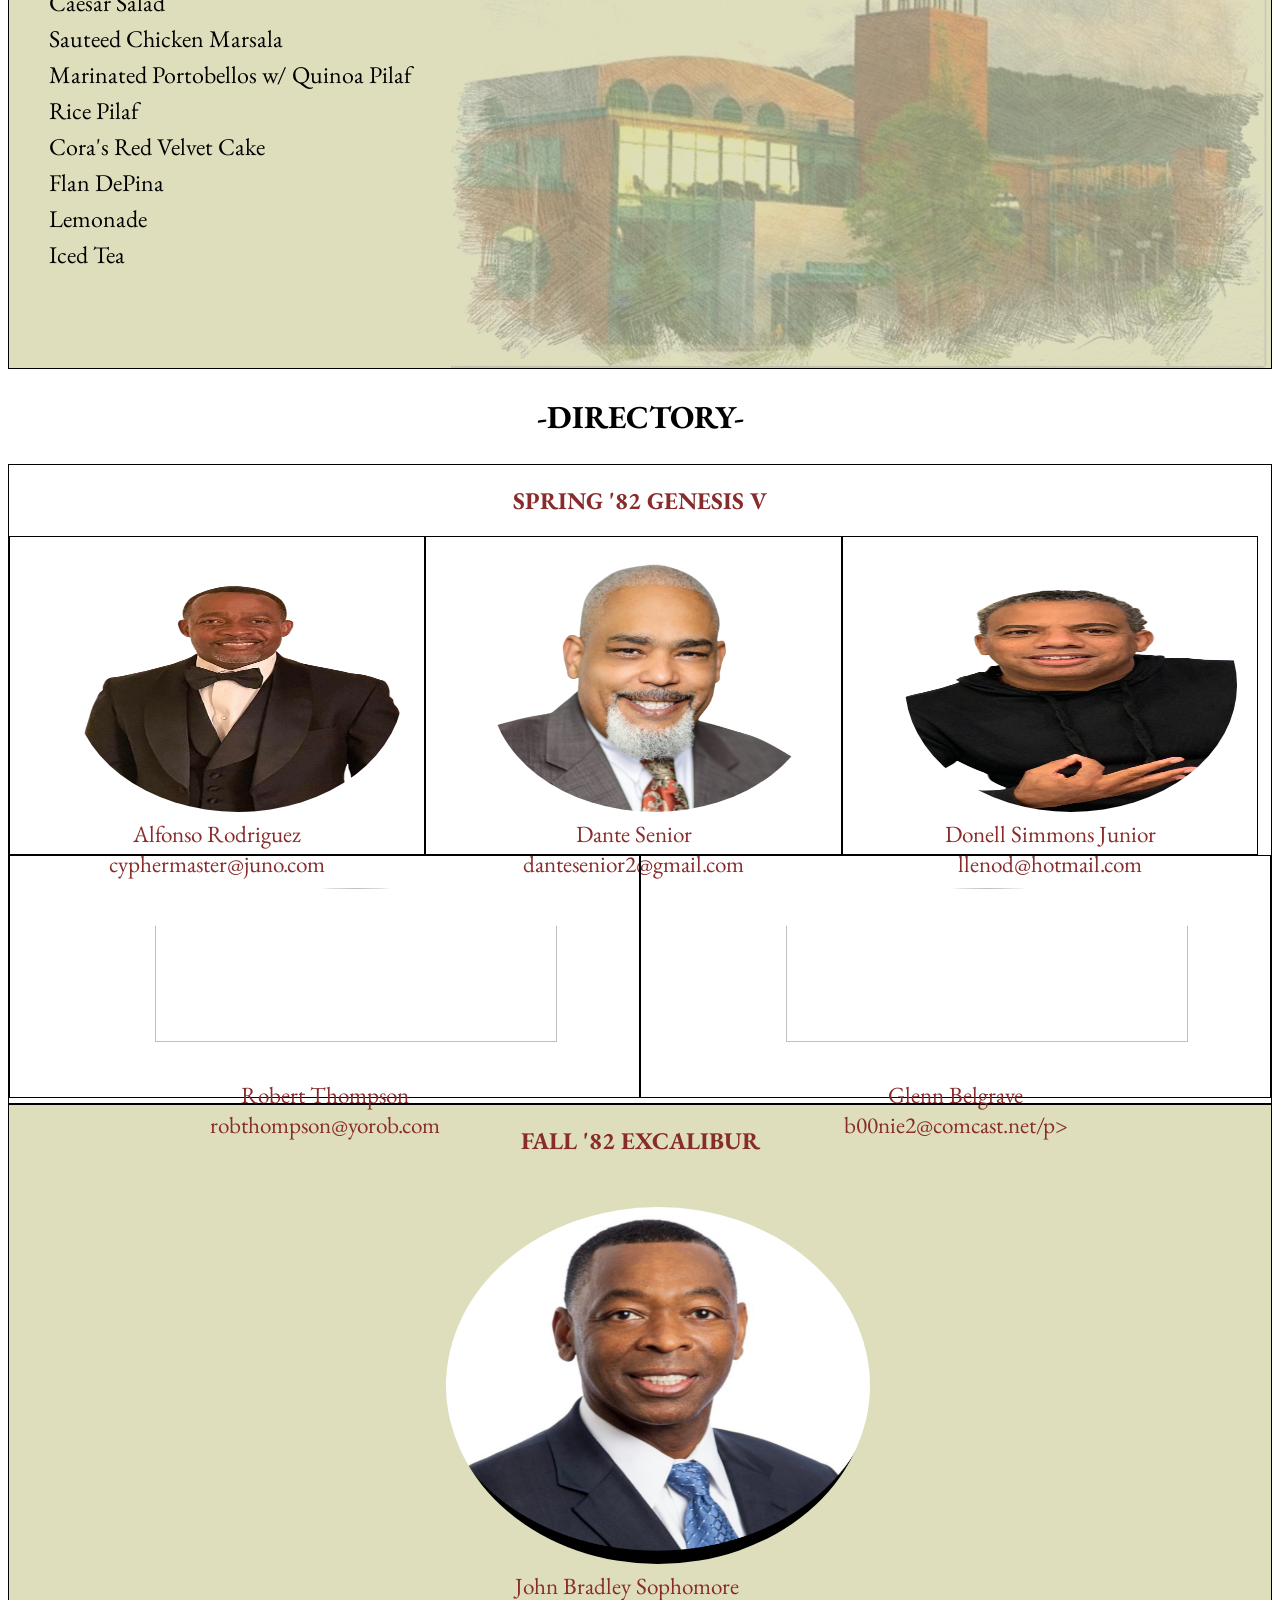
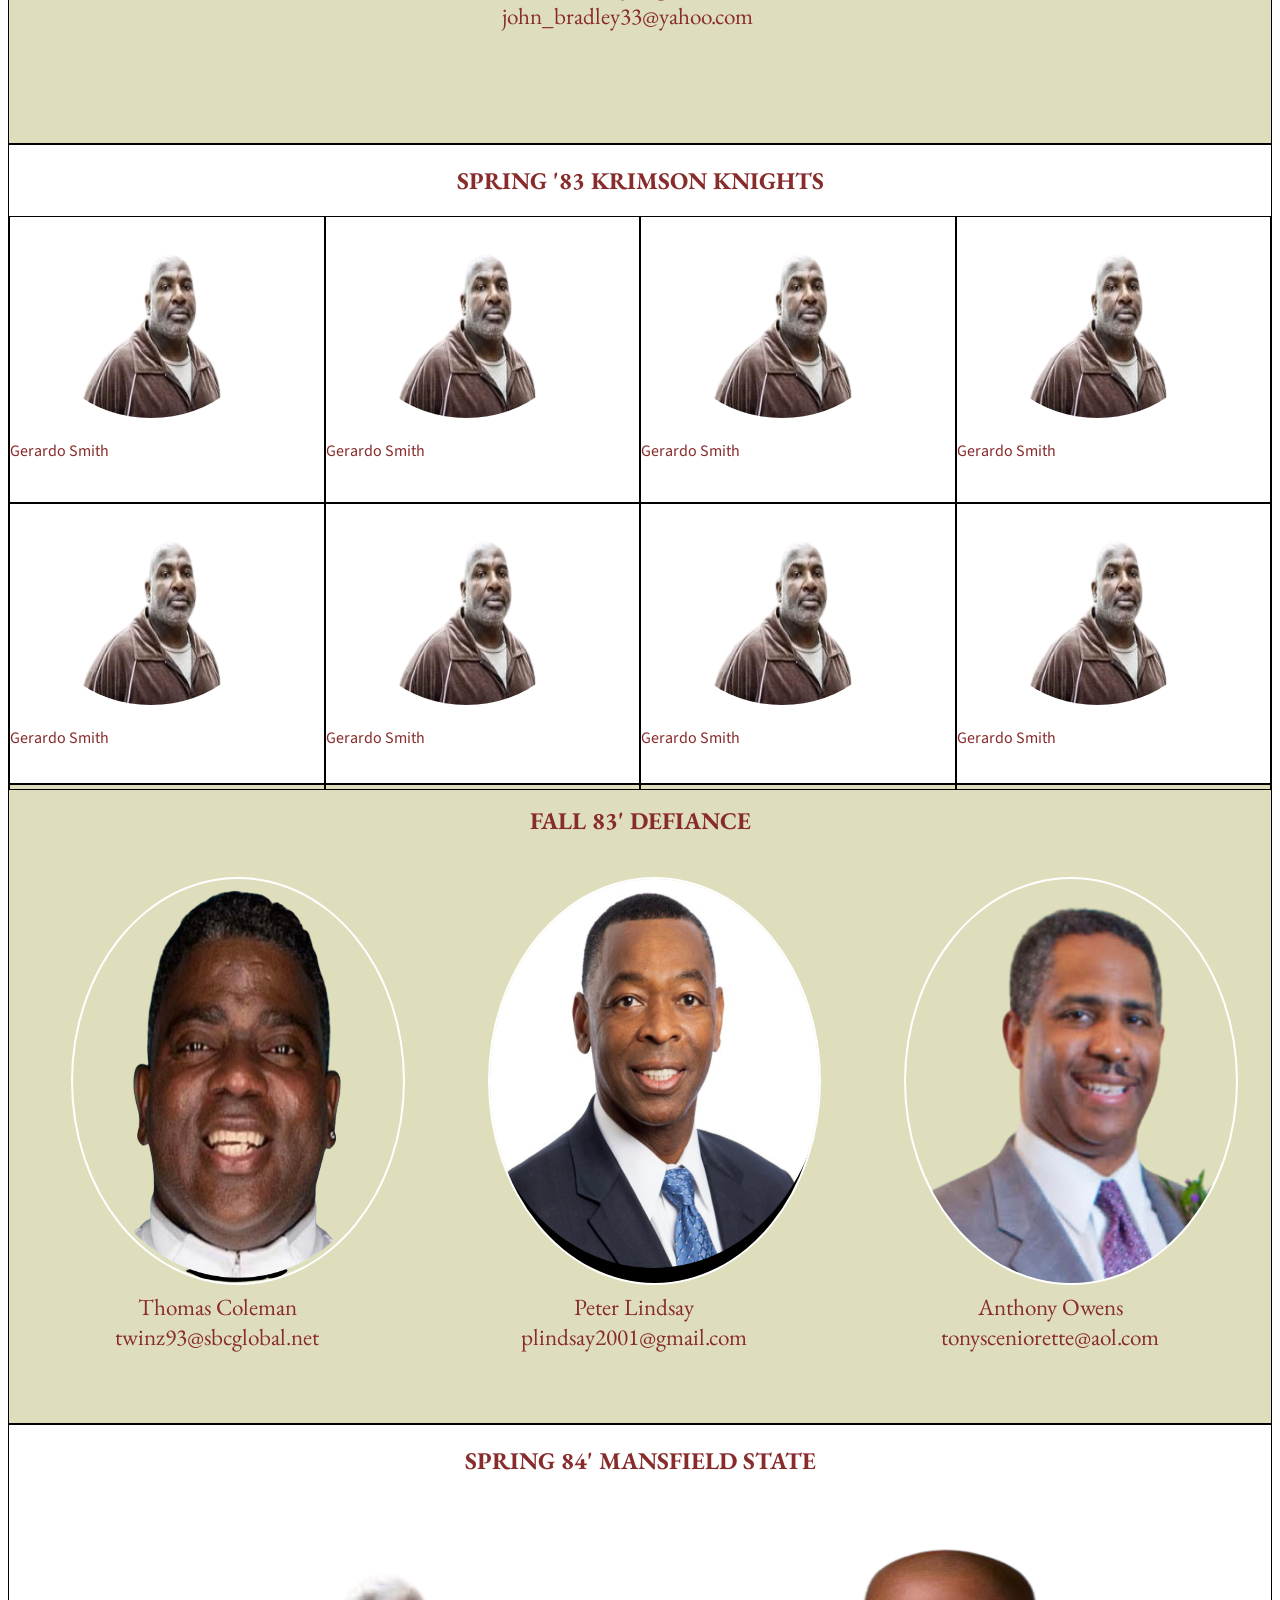
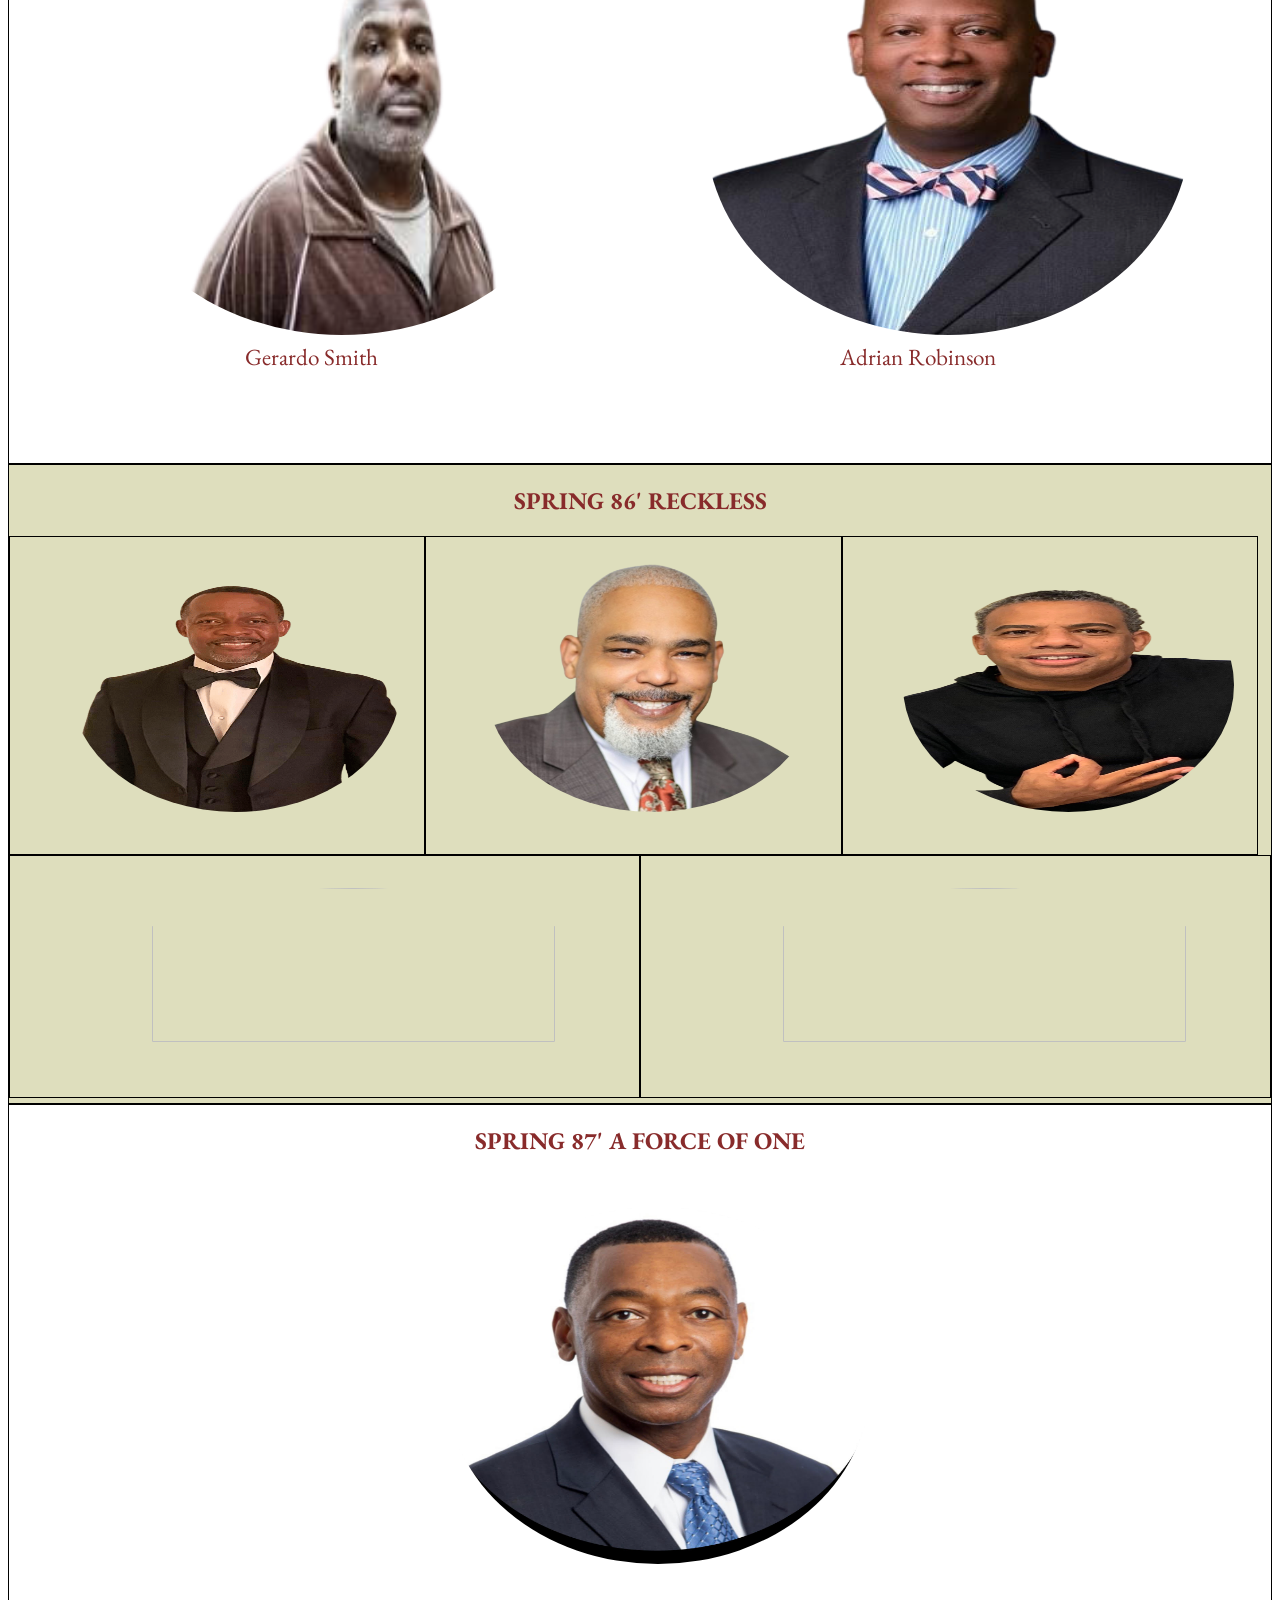
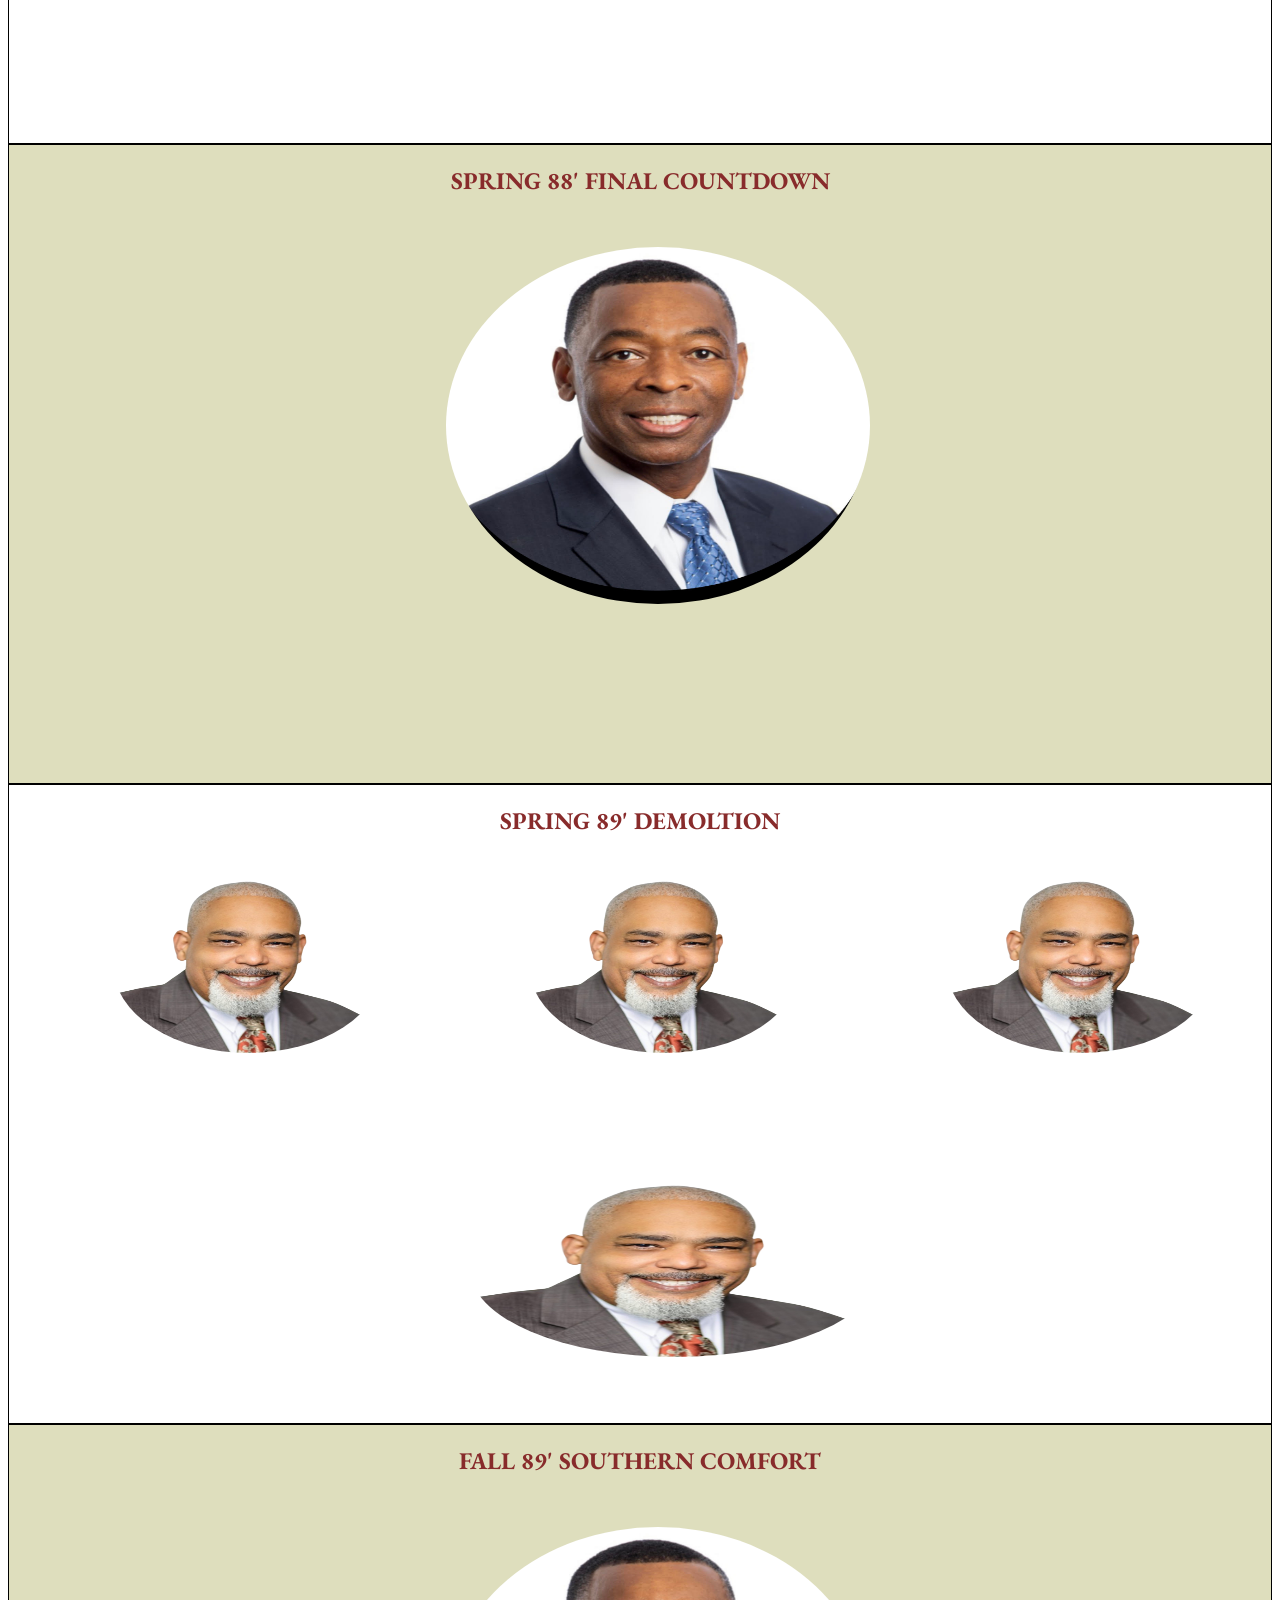
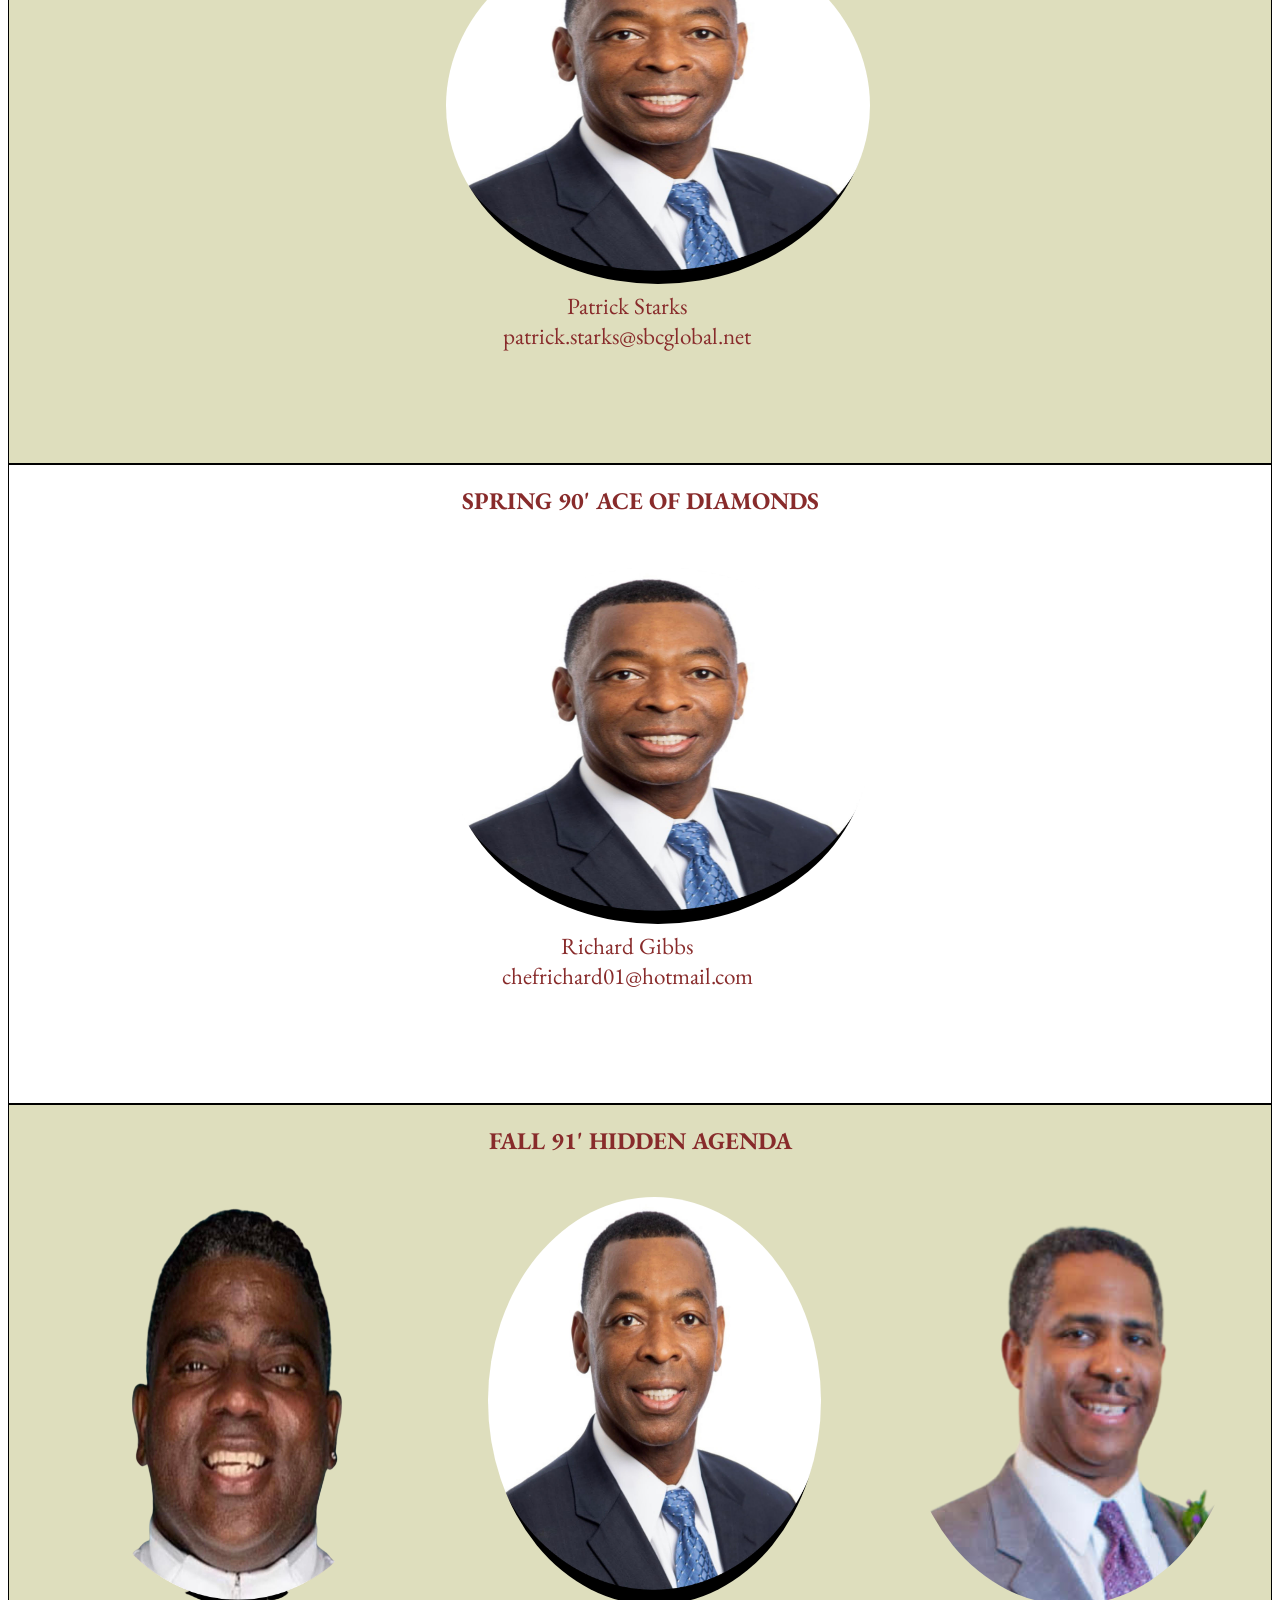
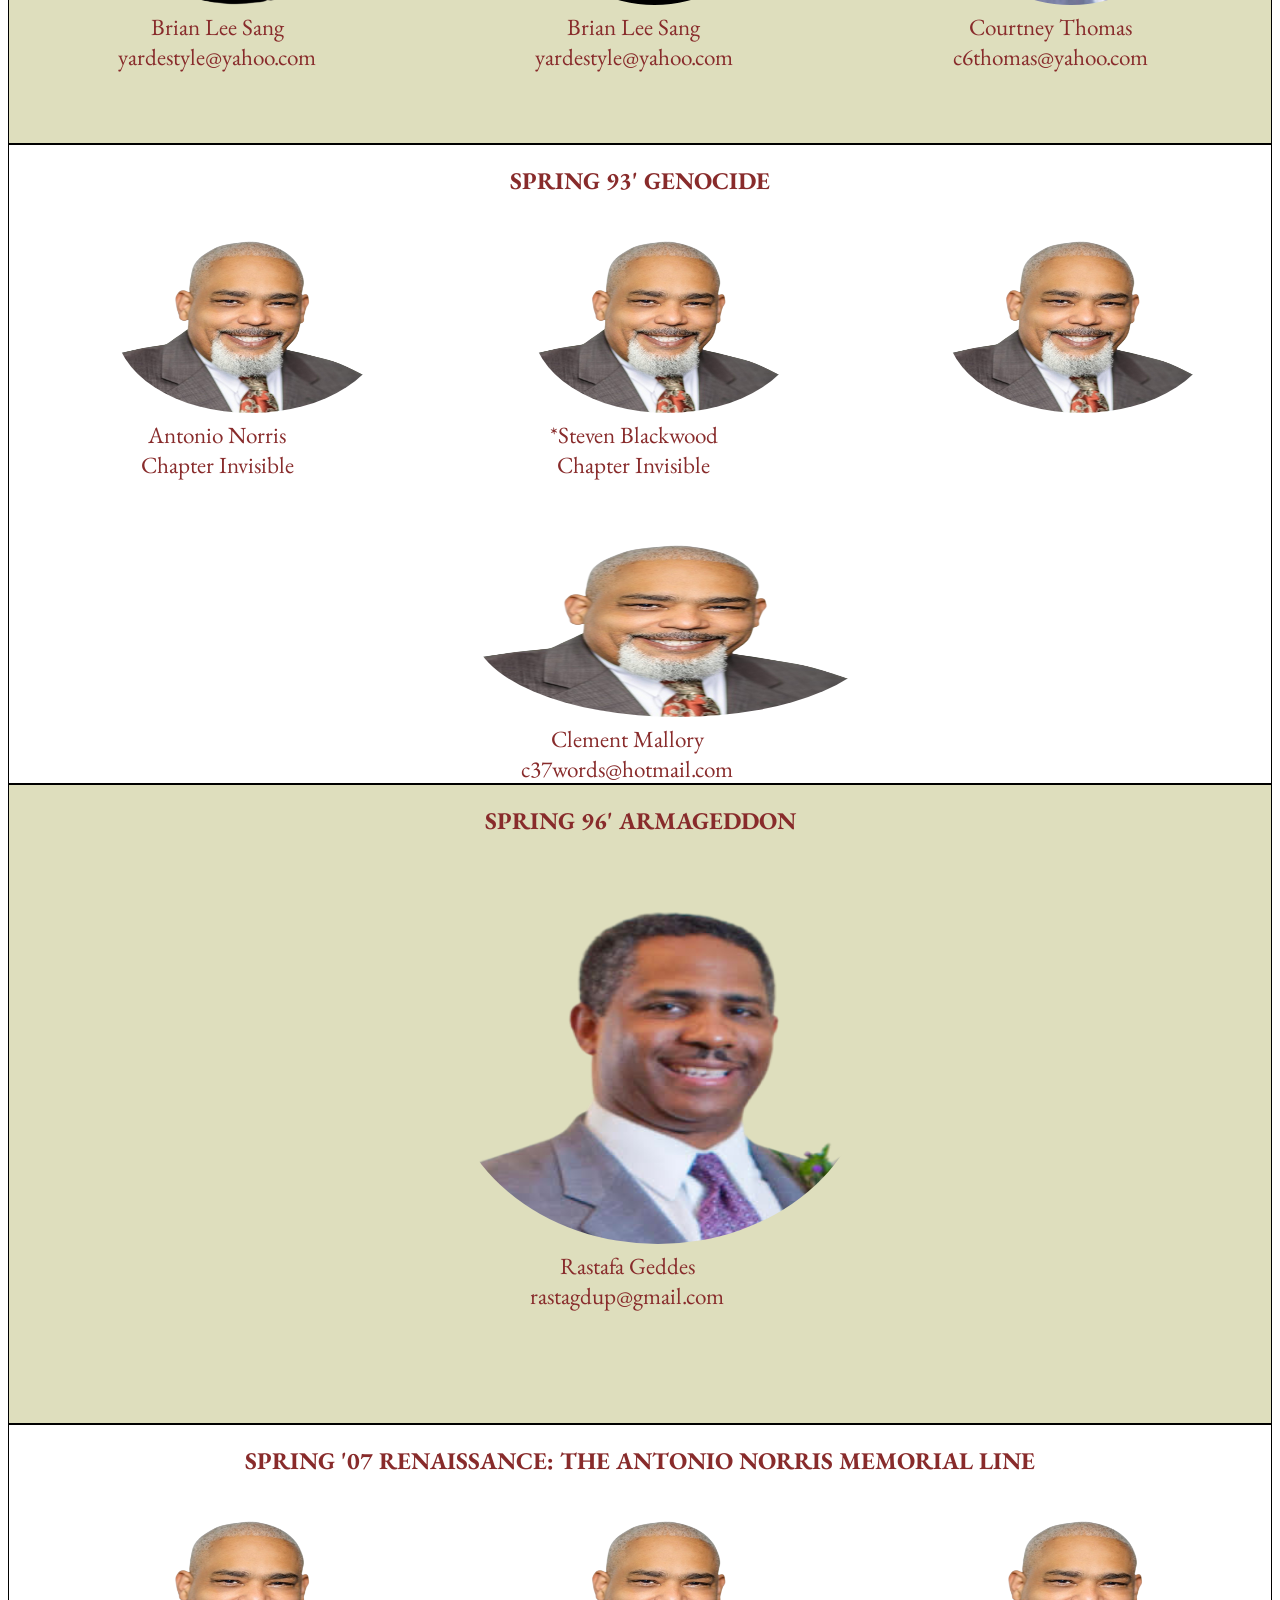
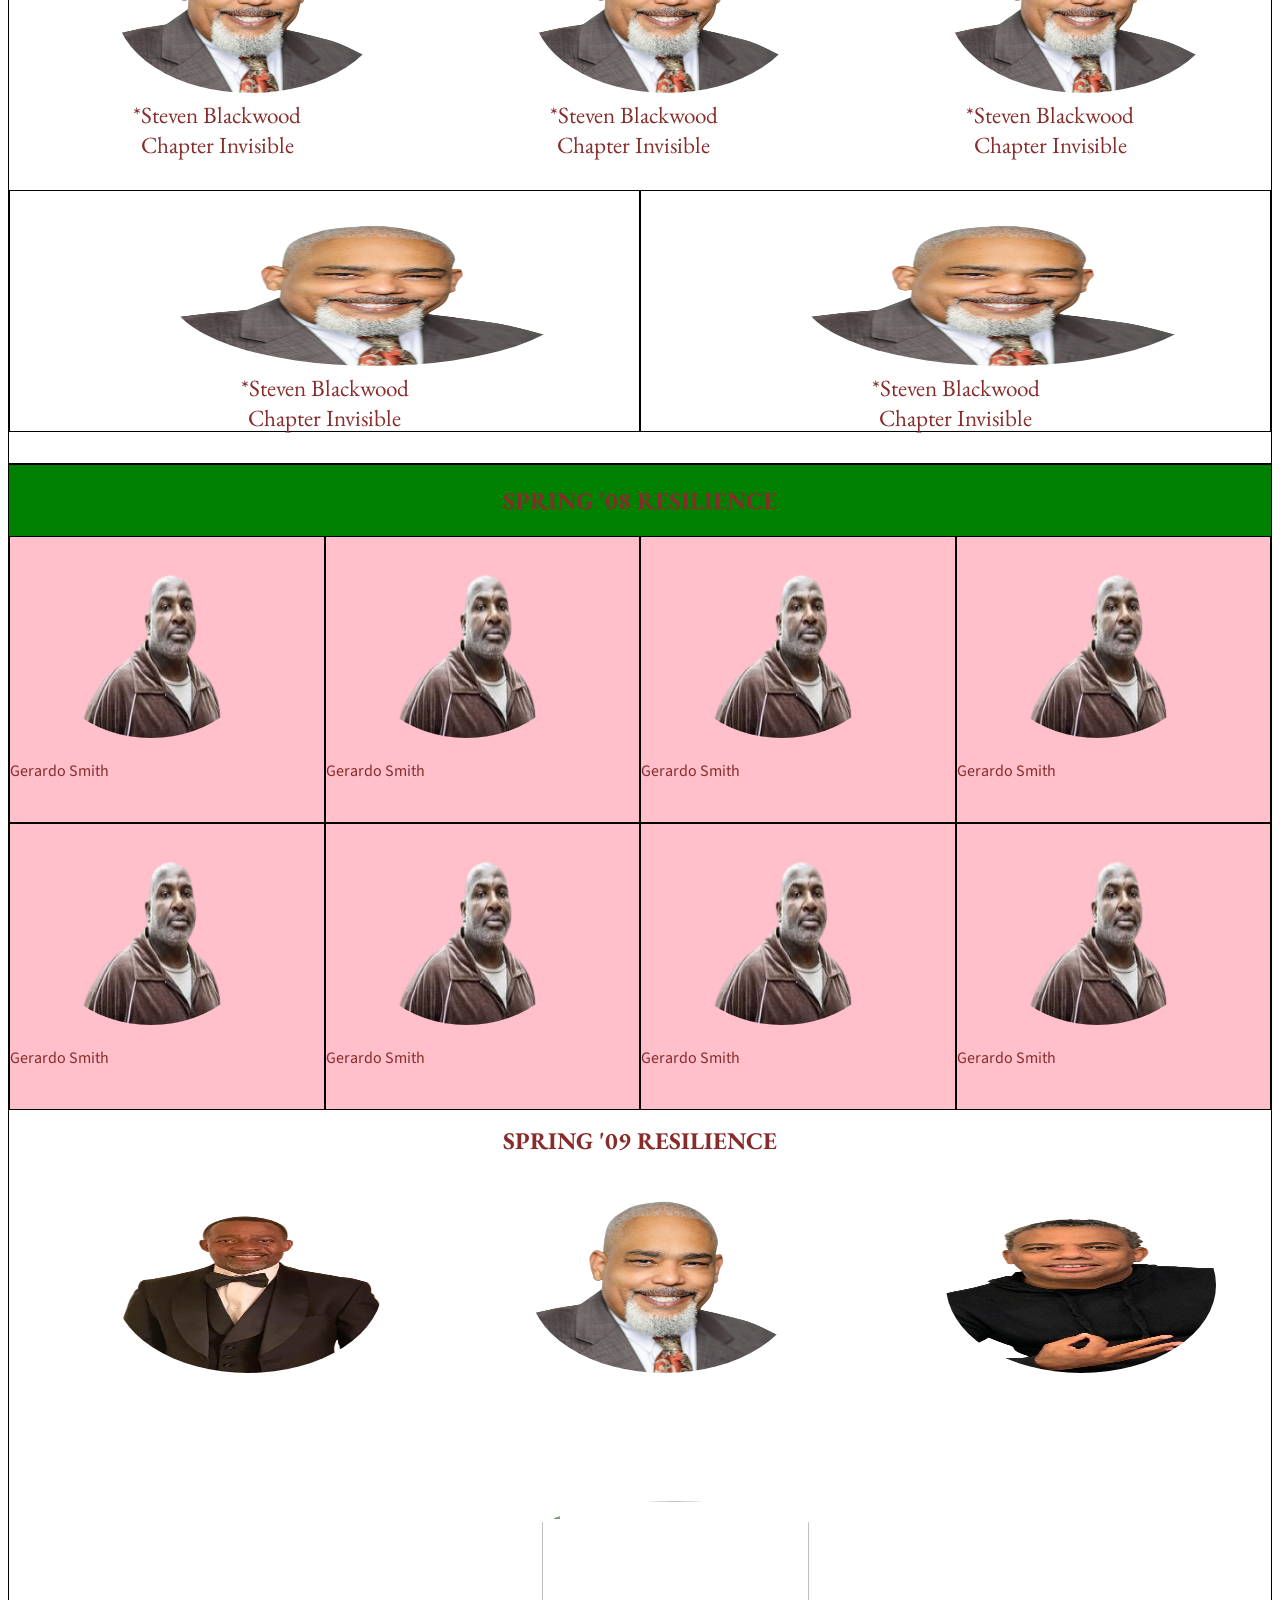
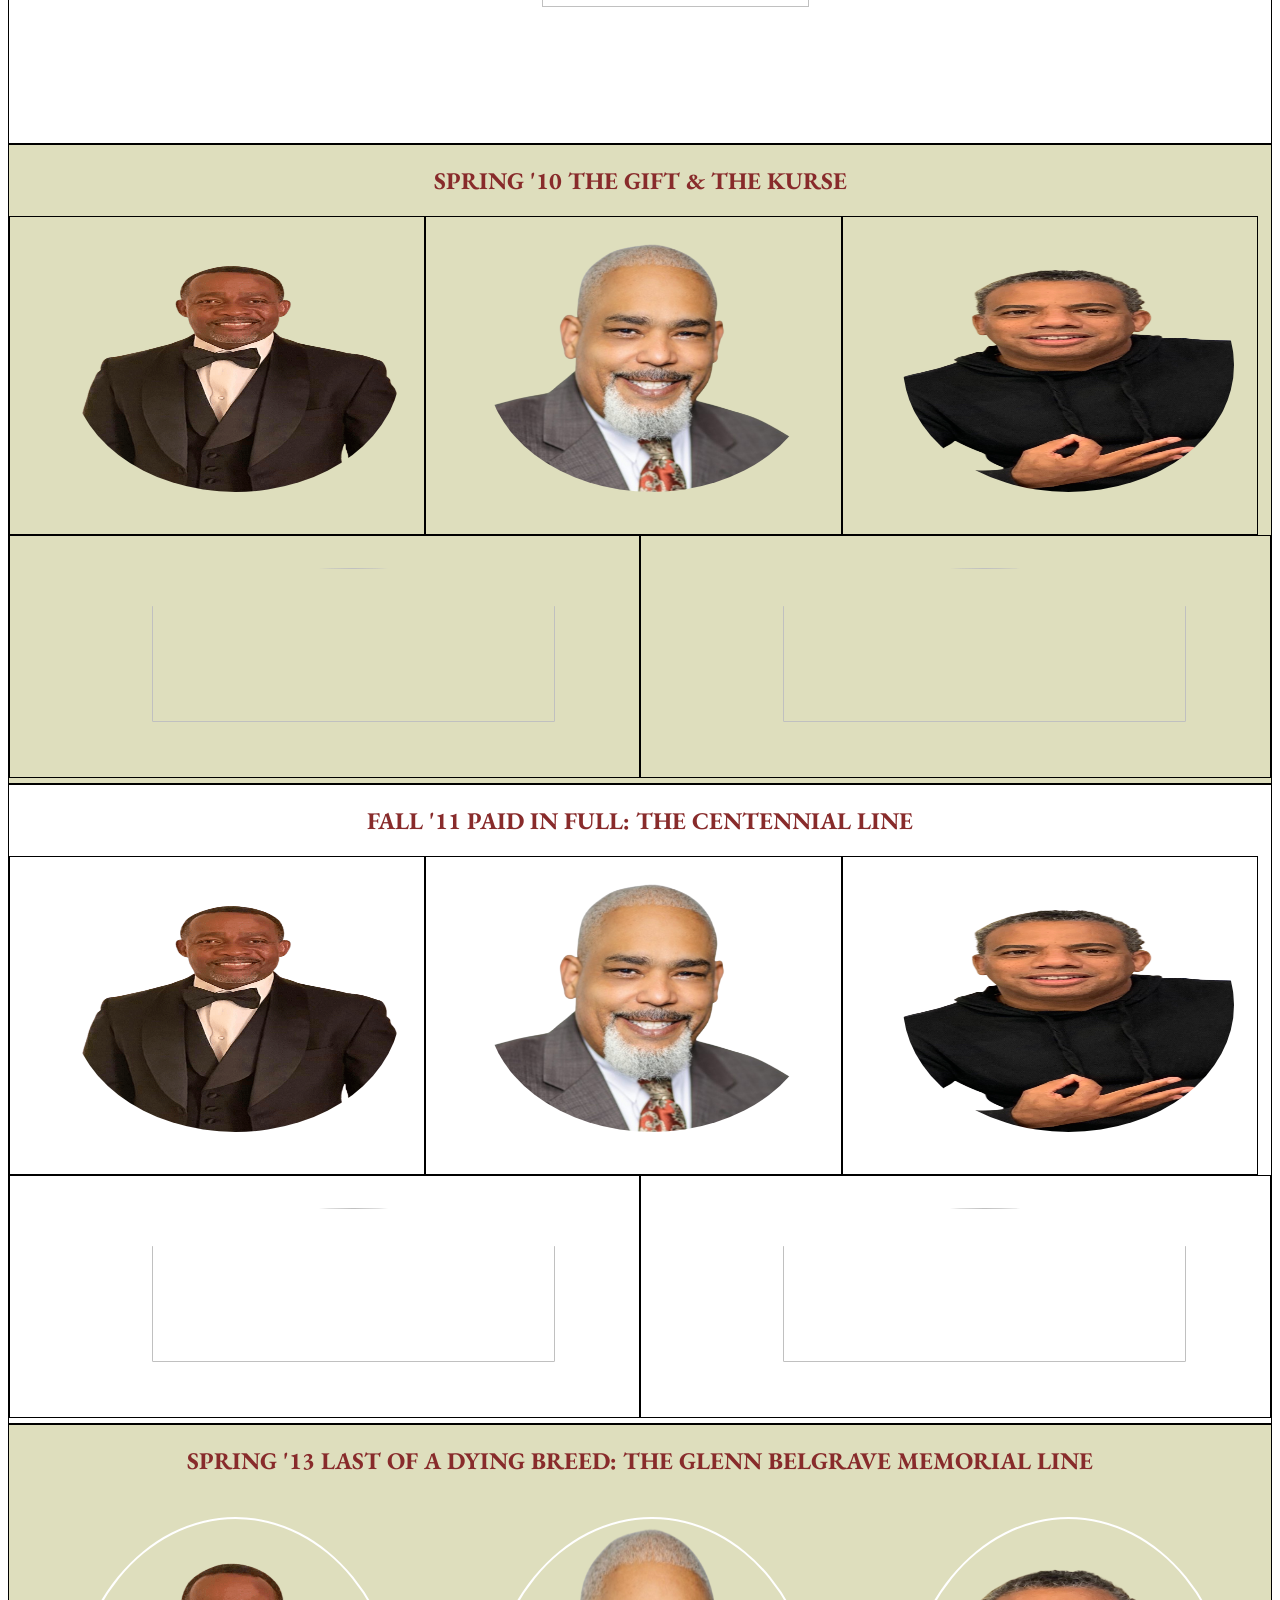
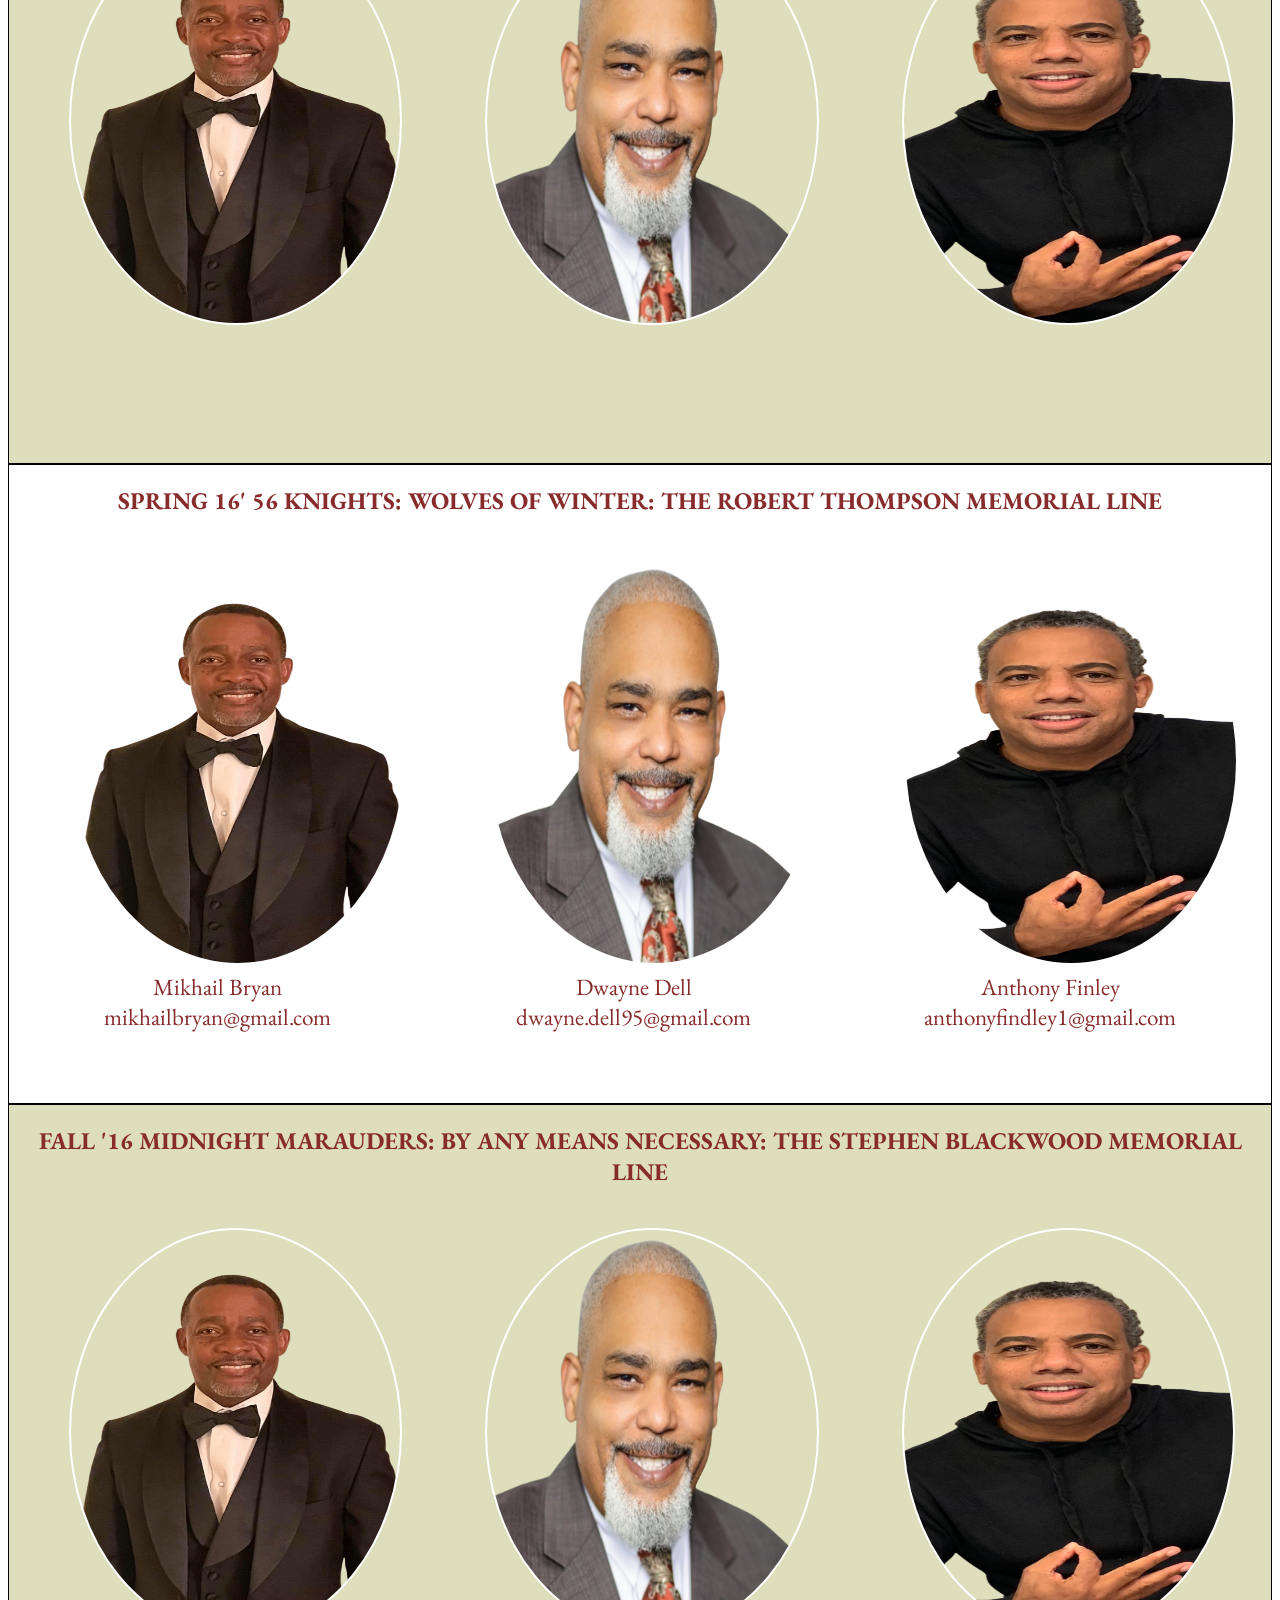
==== commit 792f02f4: "adding MQ draft 1" ====
--- a/index.html
+++ b/index.html
@@ -28,15 +28,23 @@
         <section class="homepage">
             <section id="home1"> <img id="s1" src="shield.png"></section>
             <section id="home1"></section>
-            <section id="home1"><img id="s2" src="shield.png"></section>
-            <br>
+            <section id="home1"><img id="s2" src="shield.png">
+                <nav>
+                    <ul>
+                        <li>Program</li>
+                        <li>Directory</li>
+                        <li>Menu</li>
+                    </ul>
+                </nav>
+            </section>
+            <!-- <br>
             <nav>
                 <ul>
                     <li>Program</li>
                     <li>Directory</li>
                     <li>Menu</li>
                 </ul>
-            </nav>
+            </nav> -->
         </section>
 
         <section class="program">
@@ -67,11 +75,7 @@
                     <li> <strong>Presented by:</strong>Carl Forbes, Esq., Spring '07</li>
                     <li>Robert Thompson, Spring '82 </li>
                     <li> <strong>Presented by:</strong>Thomas Coleman, Fall '83 </li>
-                    <h3>Video Presentations</h3>
-                    <li>Norris Rick Hite, Spring ‘82</li>
-                    <li>Congressman Hakeem Jeffries, Spring ‘89</li>
-                </ul>
-
+                    
 
             </section>
             <section class="p2">
@@ -114,8 +118,12 @@
                         Music Provided by Harpur Jazz Ensemble
                     </li>
                 </ul>
-
-
+                <ul>
+                    <h3>Video Presentations</h3>
+                    <li>Norris Rick Hite, Spring ‘82</li>
+                    <li>Congressman Hakeem Jeffries, Spring ‘89</li>
+                </ul>
+                
                 <p>
                     <!-- 9:30-9:40	Chapter Photo			
                 9:40-10:00	Celebration/Slideshow/Jazz musicians
@@ -272,7 +280,7 @@
                 </section>
                 <section class="s89" >
 
-                    <h2> SPRING 89' DEMOLTION</h2>
+                    <h2> SPRING 89' DEMOLTION </h2>
                     <section>
                         <img src="Photos/SPR 86/JosephCordero.png">
                         <p></p>
--- a/mk.css
+++ b/mk.css
@@ -10,8 +10,6 @@
     width: 100%;
     /* height: 550px; */
     font-family: 'Source Sans Pro', sans-serif;
-    
-    
 }
 
 header{
@@ -90,7 +88,7 @@
 
 
 .program{
-    height: 600px;
+    /* height: 600px; */
     font-family: 'EB Garamond', serif;
     font-size: 120%;
     /* background: red; */
@@ -105,7 +103,6 @@
     text-align: center;
     
 }
-
 
 .p1{
 width: 33%;
@@ -143,8 +140,6 @@
 border: none;
 font-family: 'EB Garamond', serif;
 }
-
-
 
 .menu{  
     font-family: 'EB Garamond', serif;
@@ -604,9 +599,9 @@
     font-family: 'EB Garamond', serif;
     text-align: center;
     font-size: 145%;
-    height: 46%;
-    
-}
+    height: 46%;  
+}
+
 #ha{
 width: 50%;
 float: left;
@@ -734,7 +729,6 @@
     margin-block-start: 0em;
     margin-block-end: 0em;
 }
-
 .s16 img{
     width: 80%;
     height: 80%;
@@ -775,14 +769,12 @@
     font-size: 145%;
     height: 50%;
 }
-
 #bottom1{
     border: 1px solid black;
     width: 50%;
     float: left;
     height: 38%;
 }
-
 #bottom2{
     border: 1px solid black;
     width: 50%;
@@ -843,4 +835,75 @@
     margin-left: 10%;
     margin-top: 5%;
     border-radius: 99%;
+}
+
+@media screen and (max-width: 820px){
+
+    section{
+        width: 100%;
+    }
+
+    h1{
+        font-weight: 800;
+        font-size: 150%;
+        text-transform: uppercase;
+        font-family: 'Philosopher', sans-serif;
+        margin: 3%;
+        /* margin-bottom: 85%; */
+        text-align: center;
+        display: inline-block;
+    }
+
+    .right img{
+        width: 80%;
+        height: 45%;
+        margin-top: 15%;
+        border: none;
+    }
+    .right p{
+        
+    }
+
+    #home1{
+        height: 32%;
+        width: 100%;
+        margin: 0%;
+        float: none;
+        
+    }
+    #s1{
+    
+        display: inline-block;
+        margin-top: 10%;
+        margin-left: 12%;
+        width: 75%;
+        height: 75%;
+    }
+    #s2{
+        
+        /* float: left; */
+        display: inline-block;
+        margin-top: 1%;
+        margin-left: 12%;
+        width: 75%;
+        height: 75%;
+    }
+
+    .homepage li{
+        float:left;
+        font-size: 100%;
+        margin-left: 9%; 
+        text-align: center;
+        font-family: 'Philosopher', sans-serif;
+        color: rgb(0, 0, 0);
+        list-style: none;
+        border-bottom: 1px solid rgb(131, 43, 43);
+    }
+    .p1, .p3{
+        width: 45%;
+        font-size: 65%;
+    }
+    .p2{
+        display: none;
+    }
 }
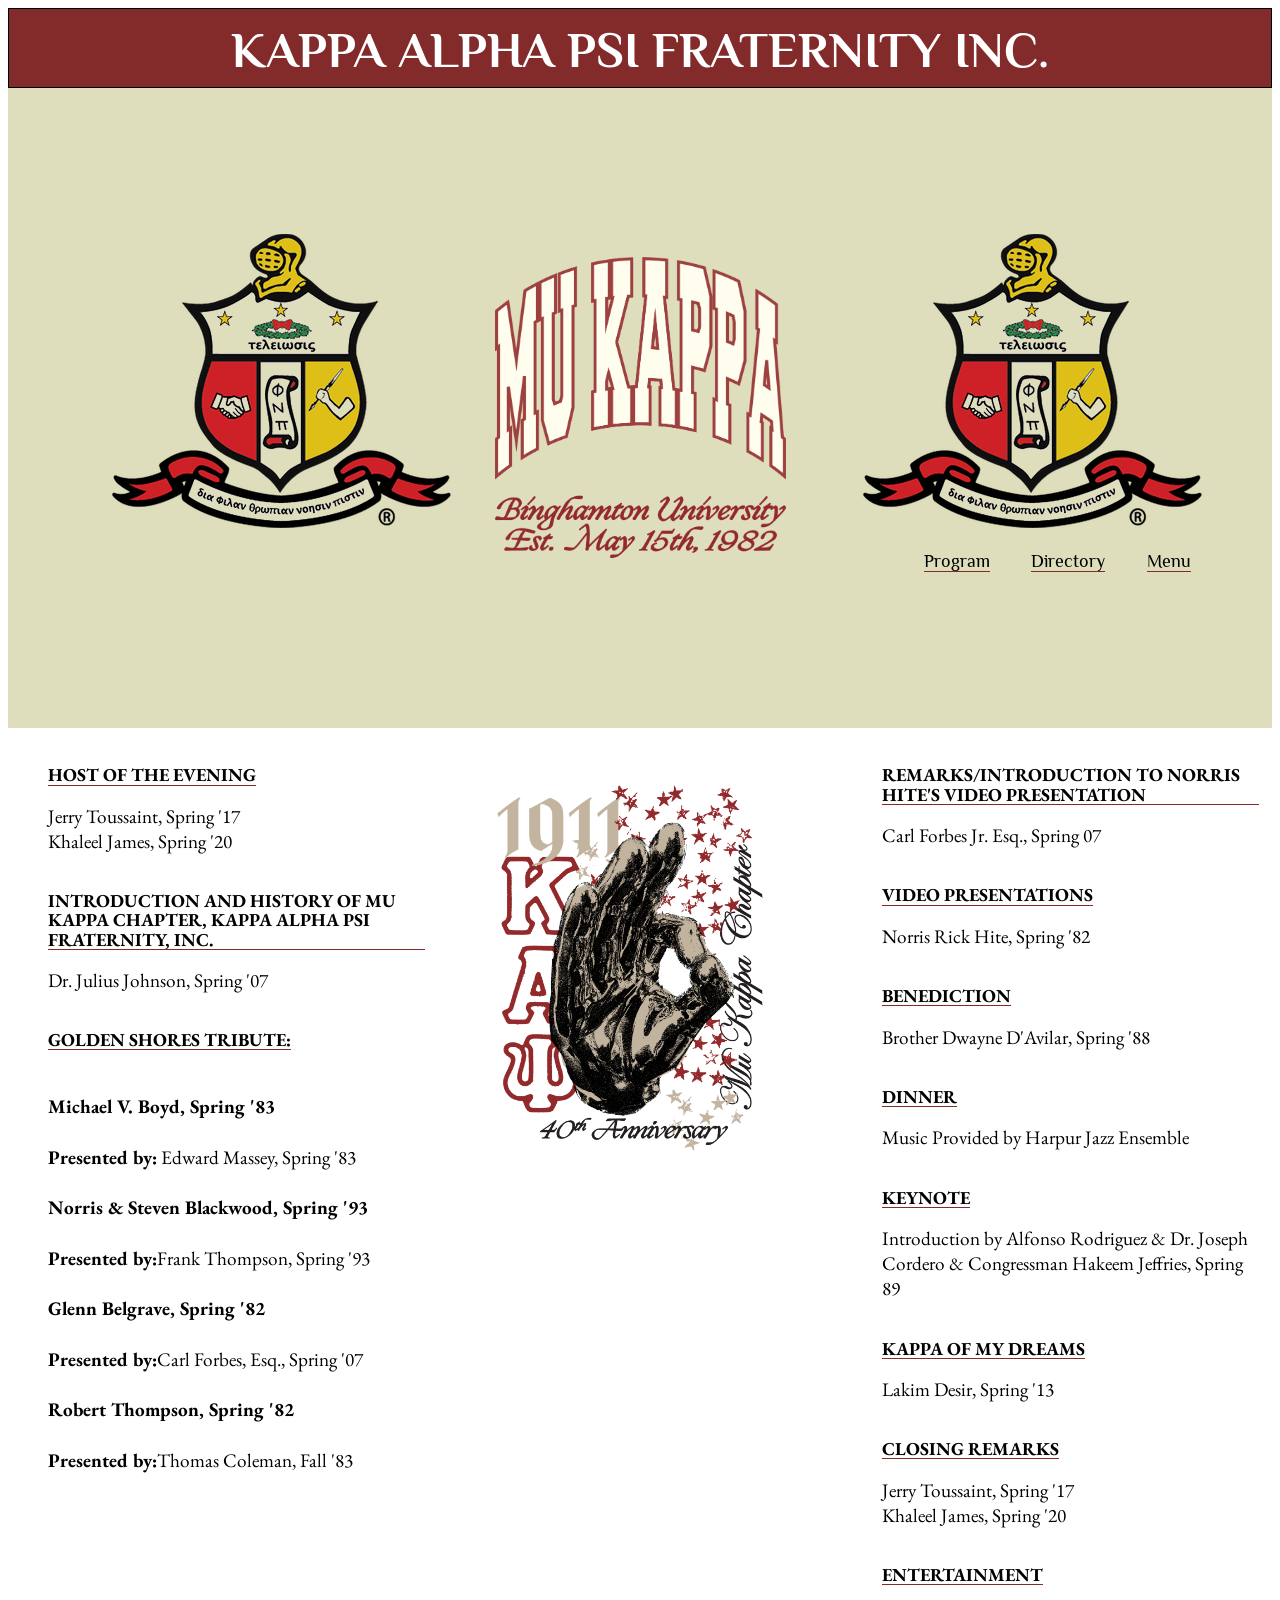
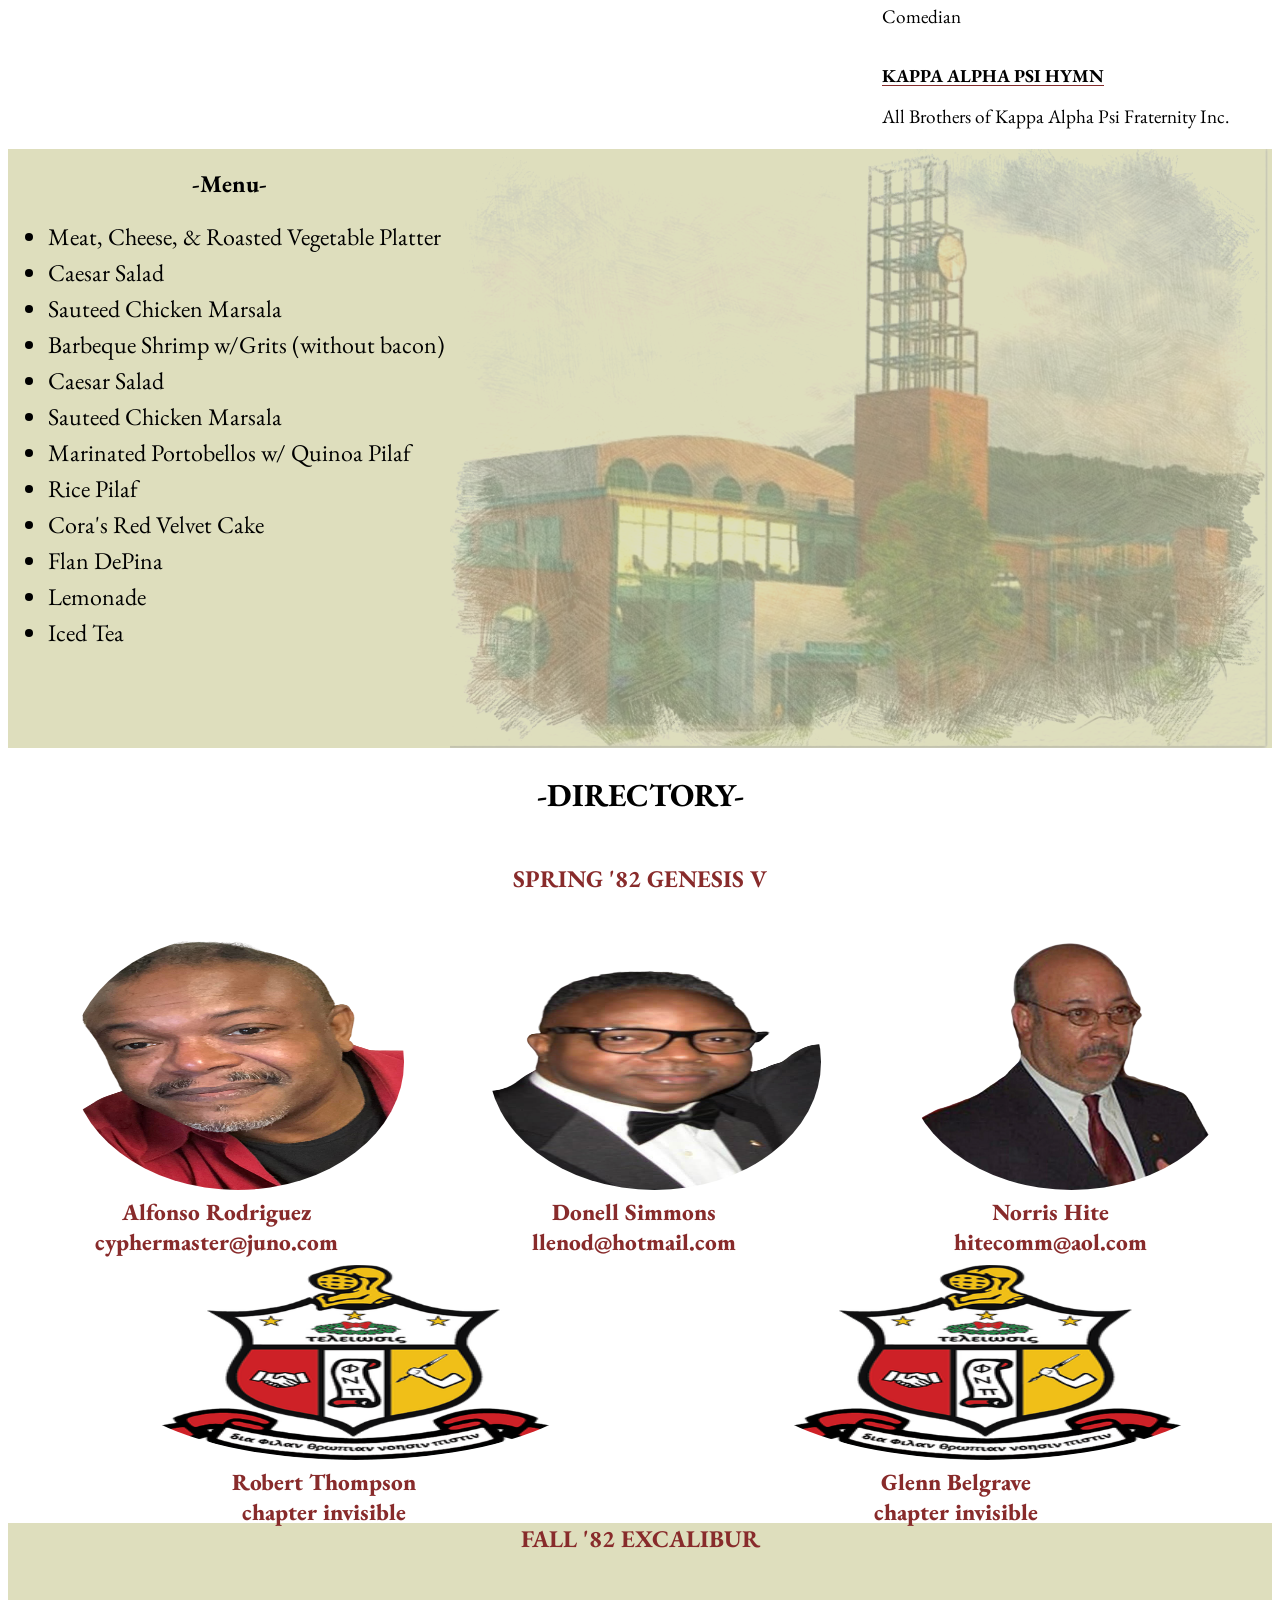
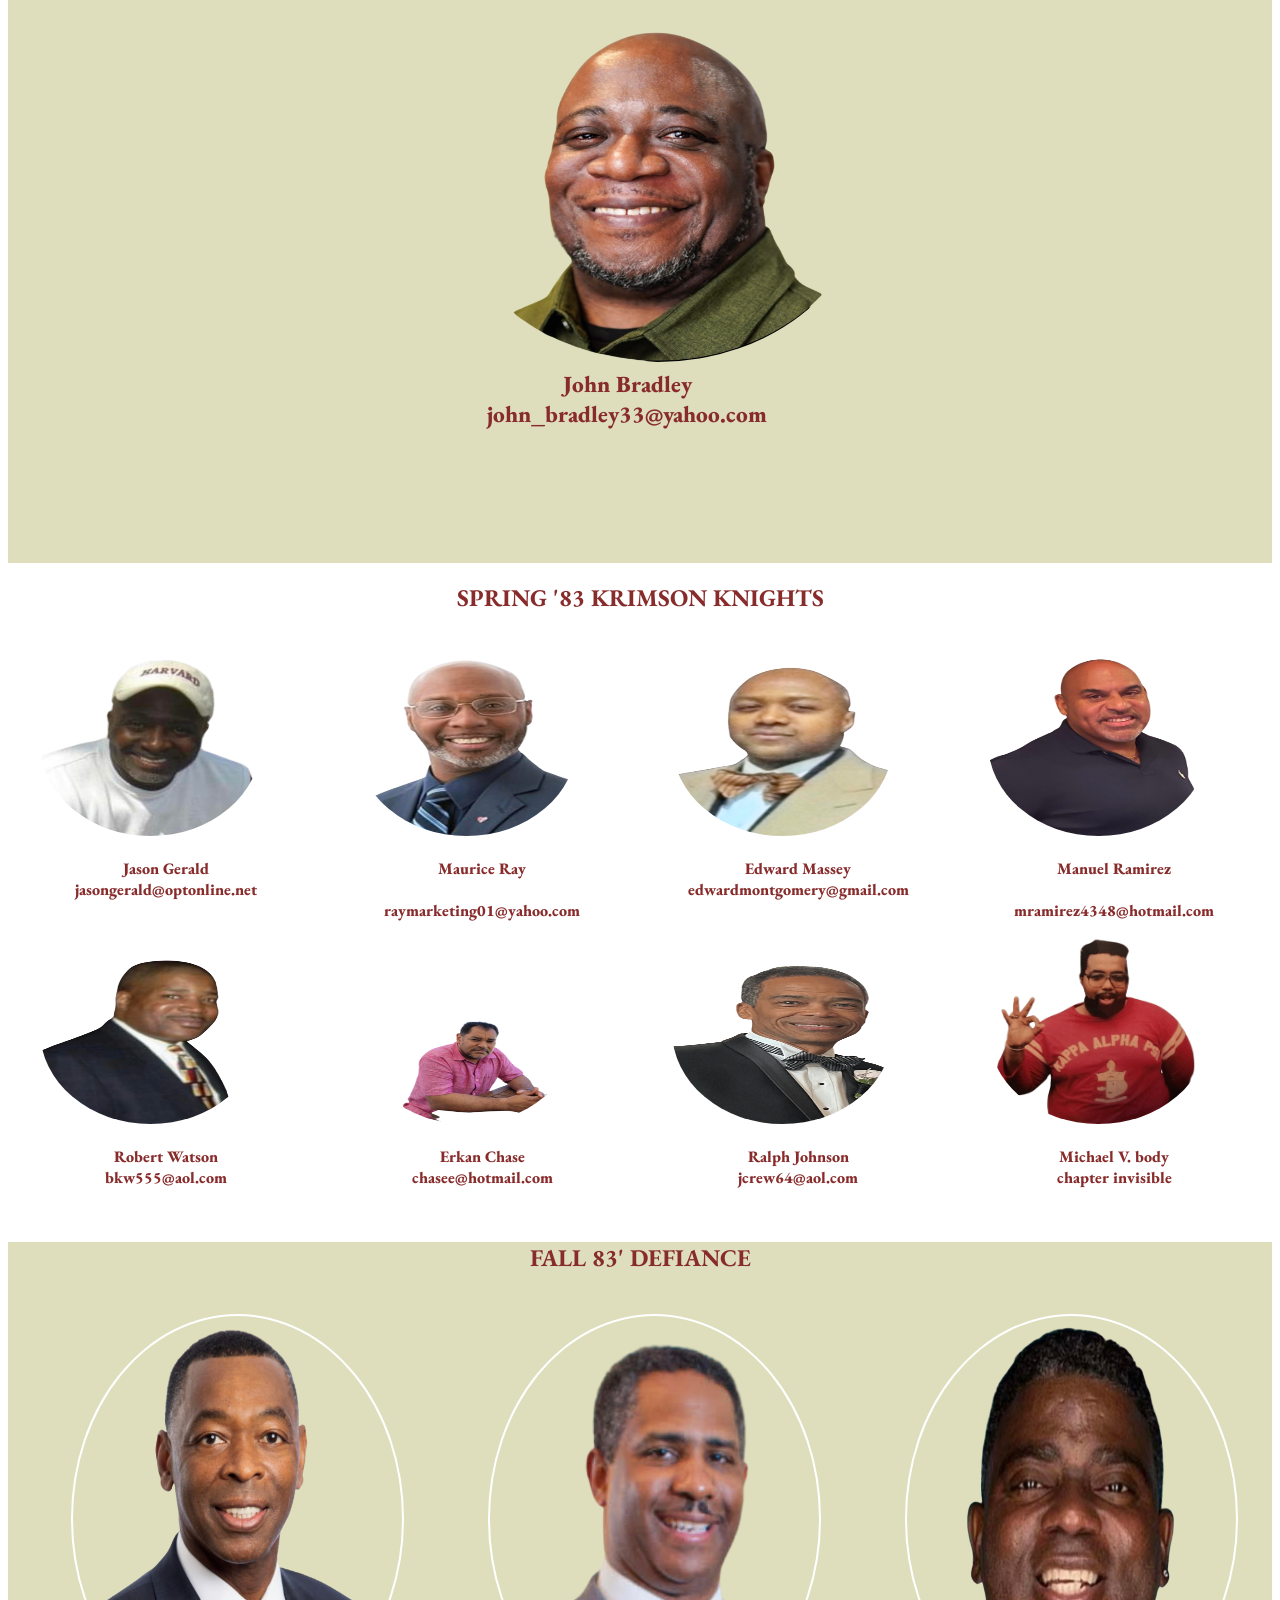
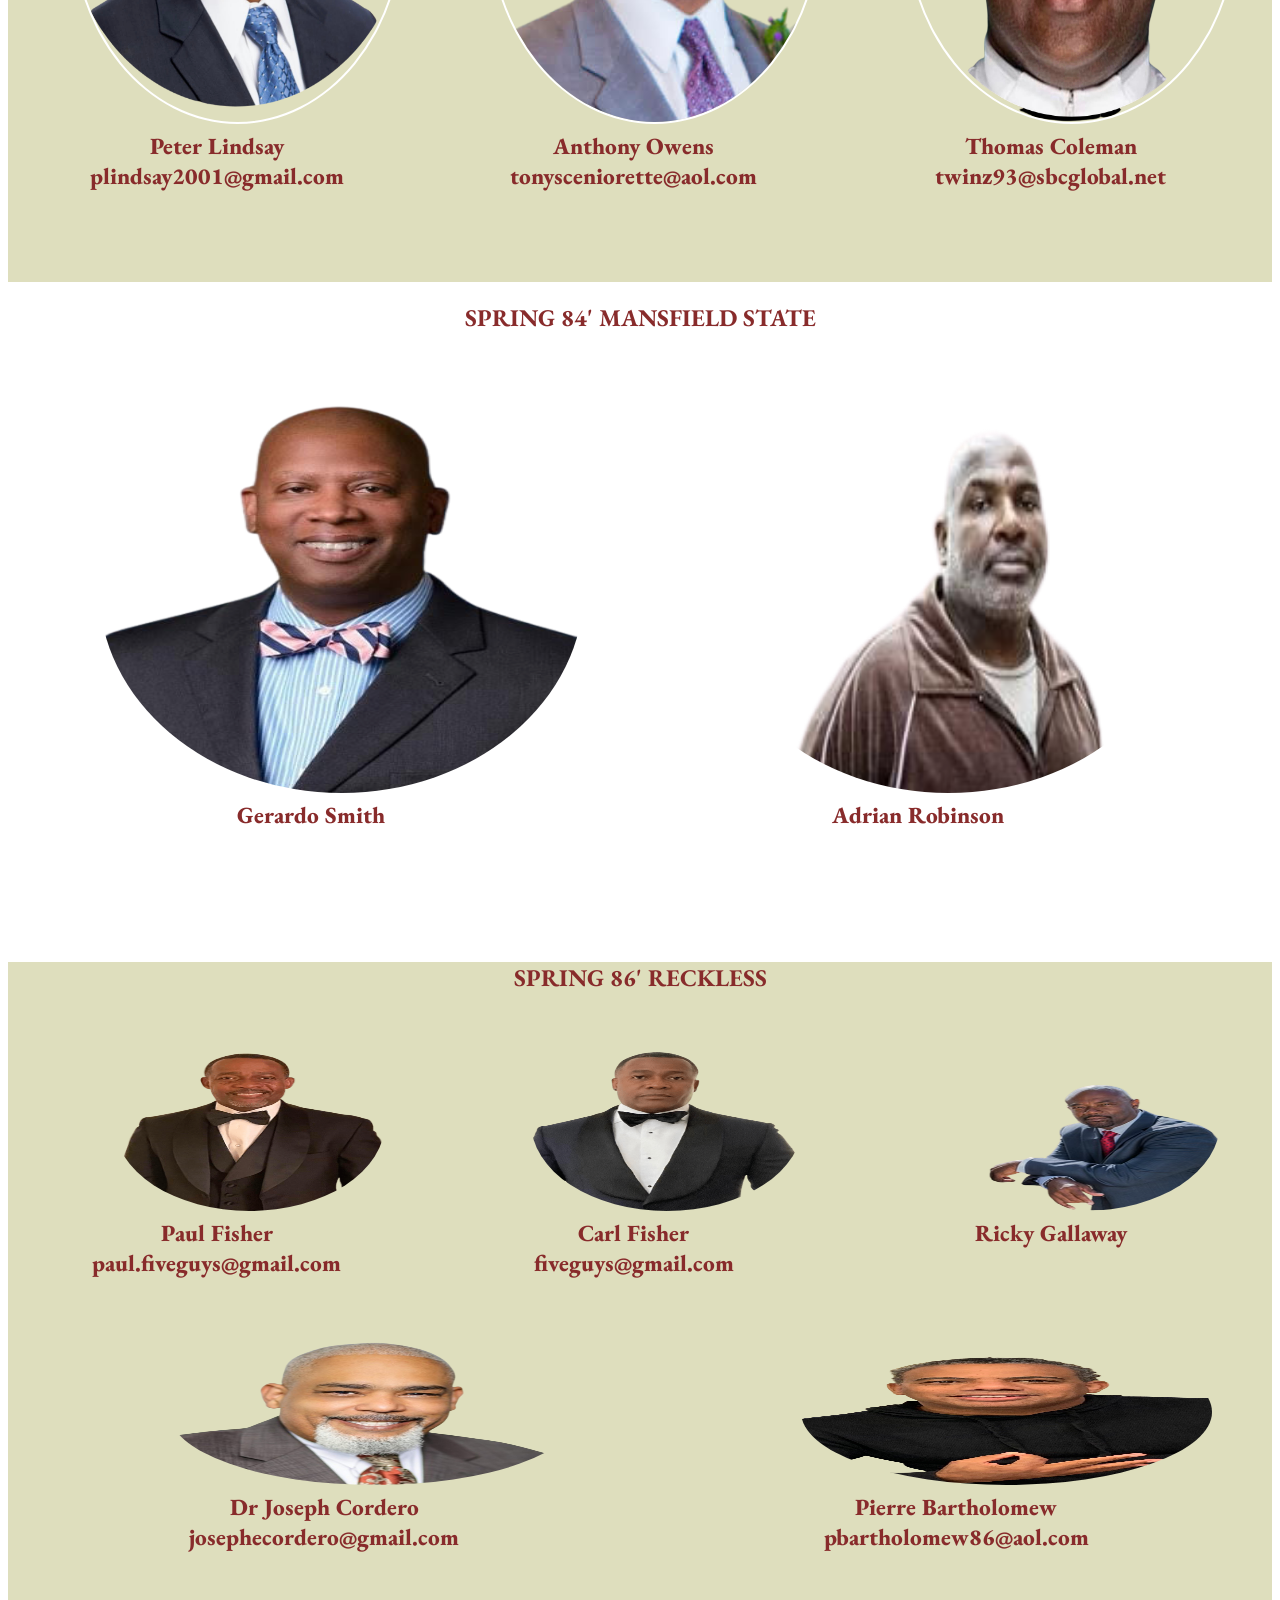
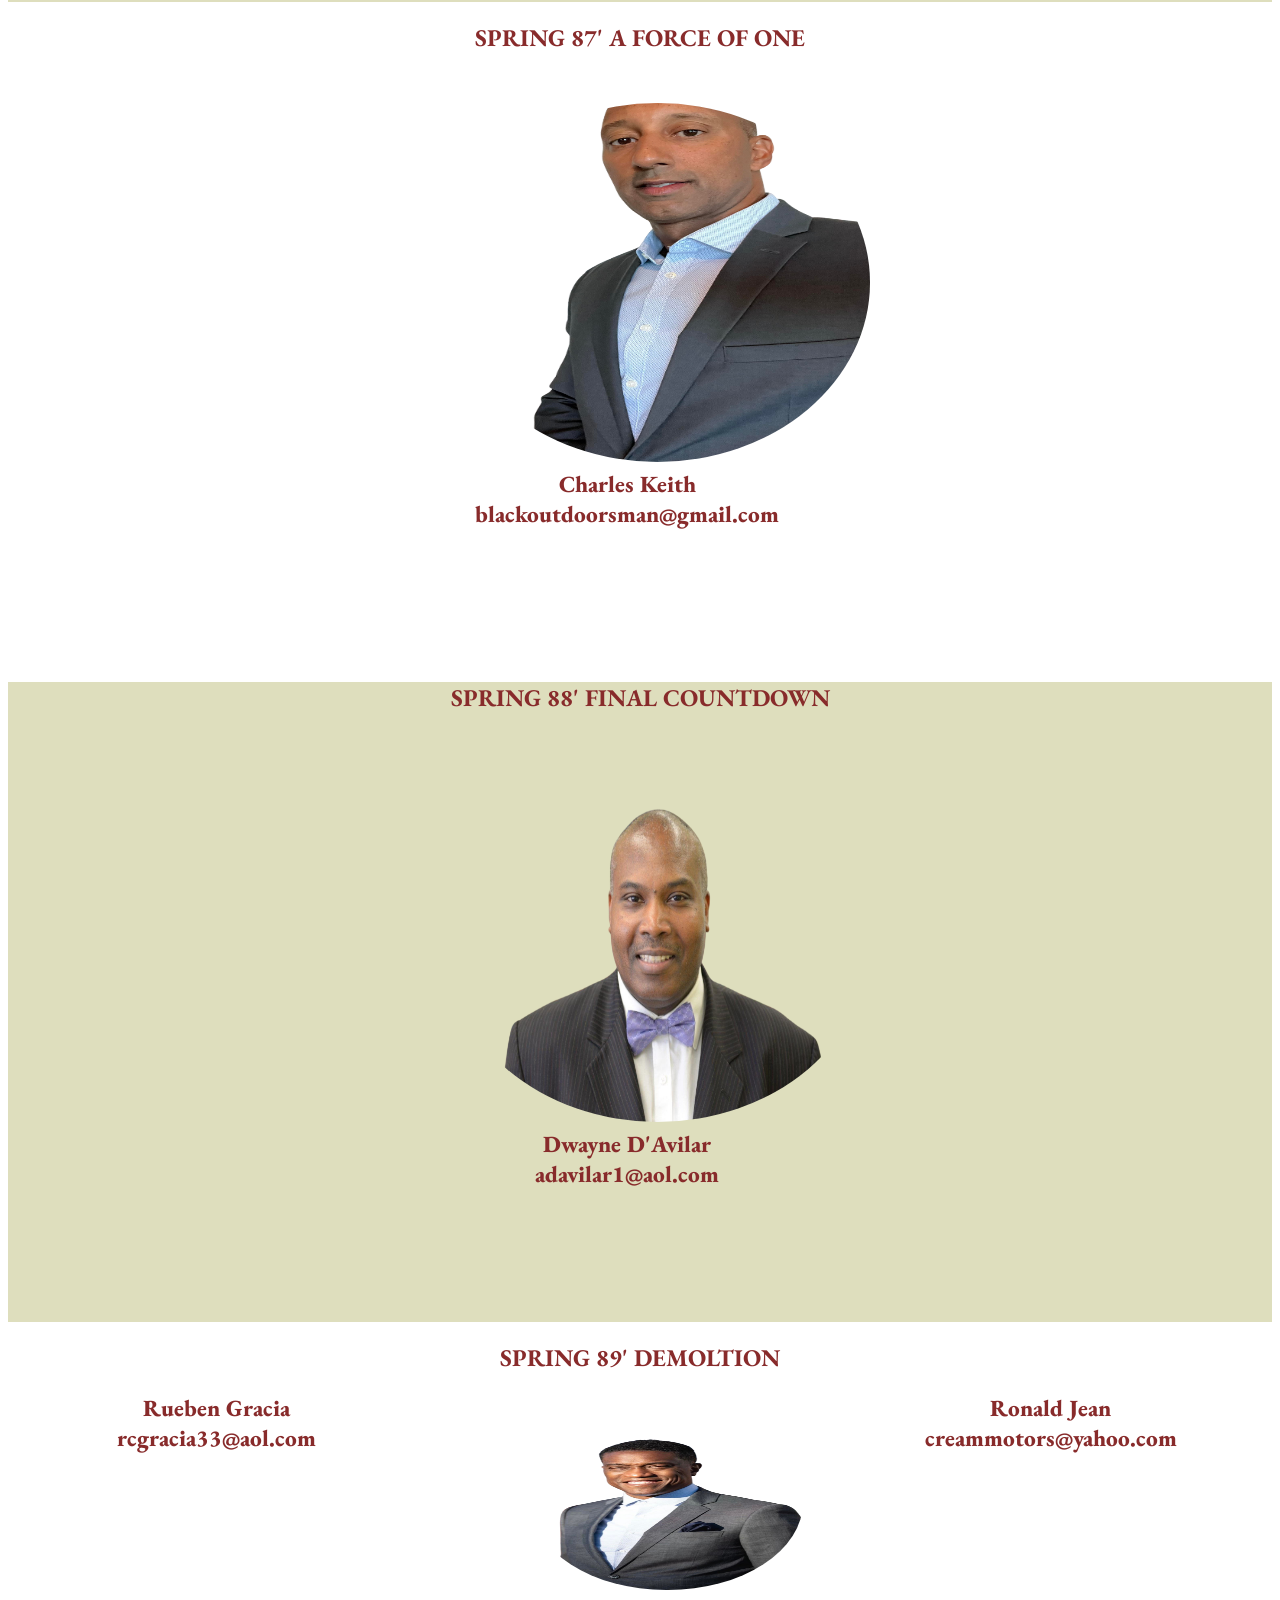
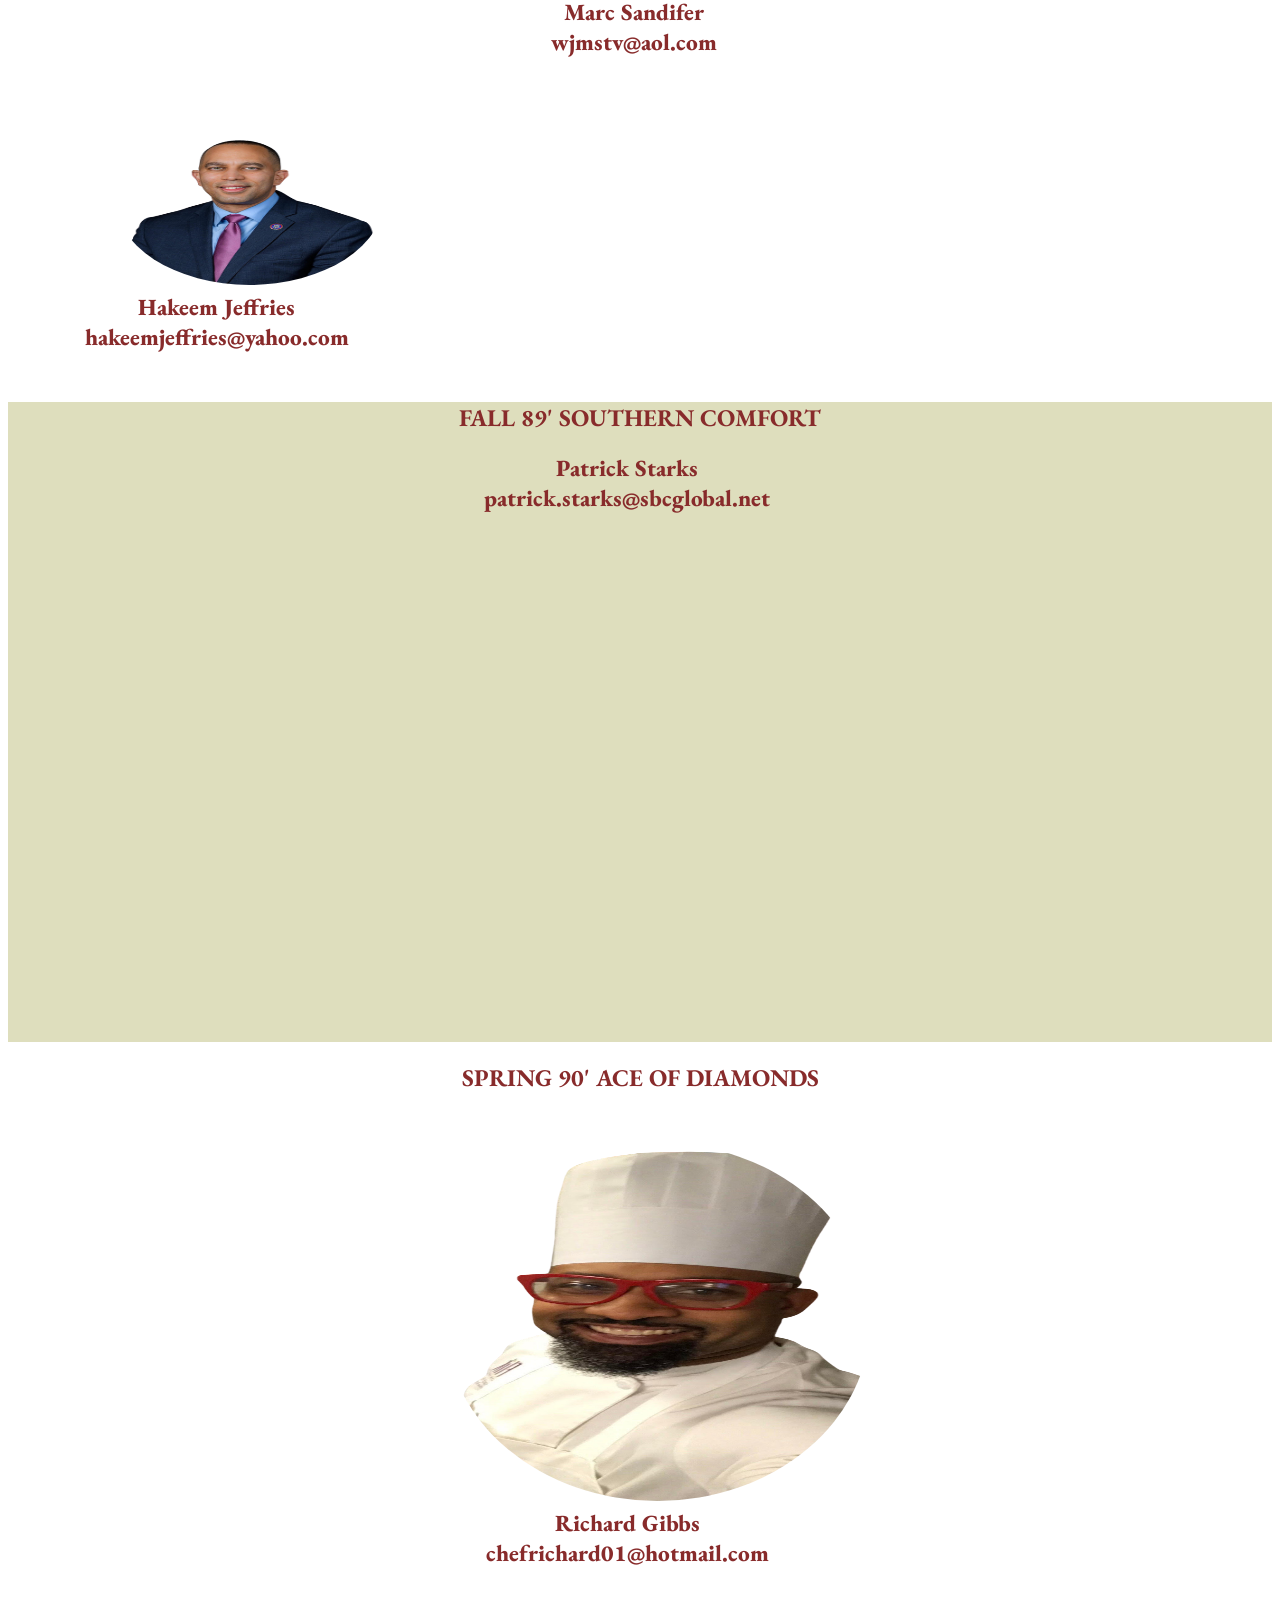
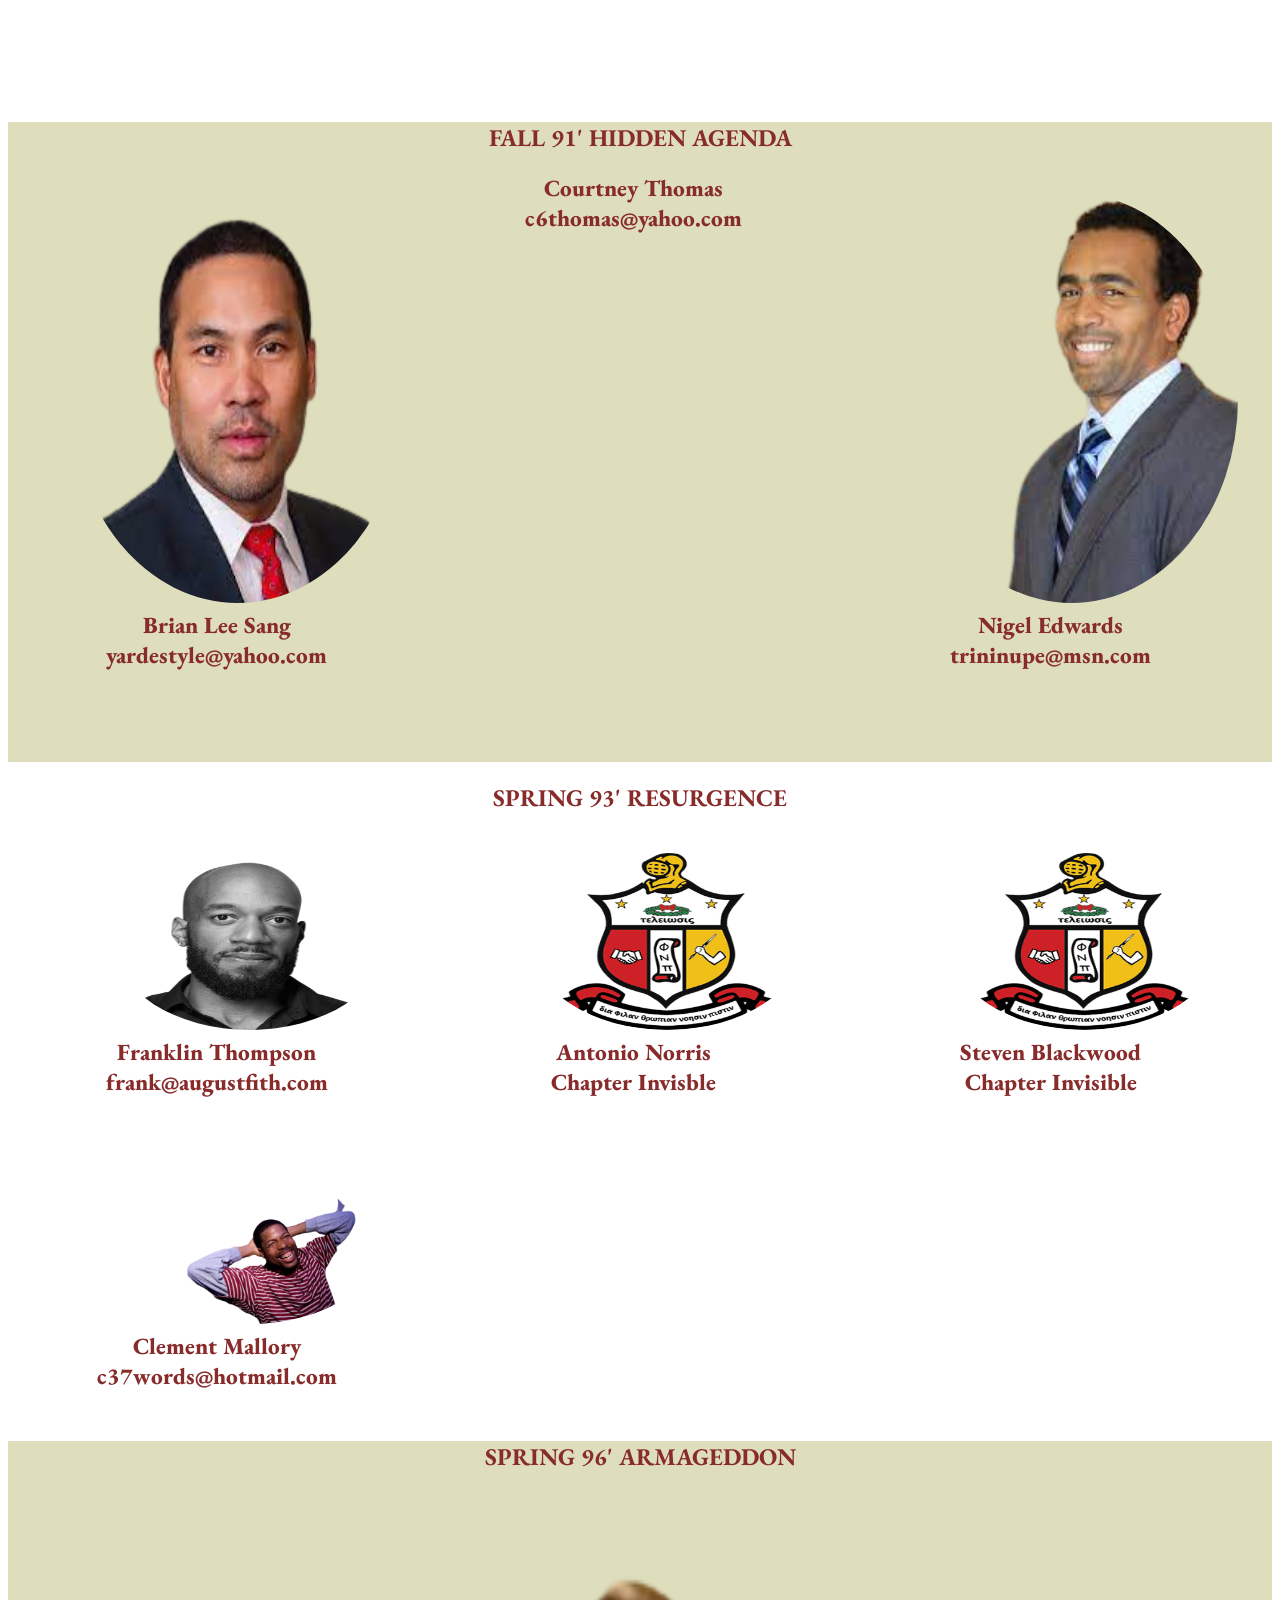
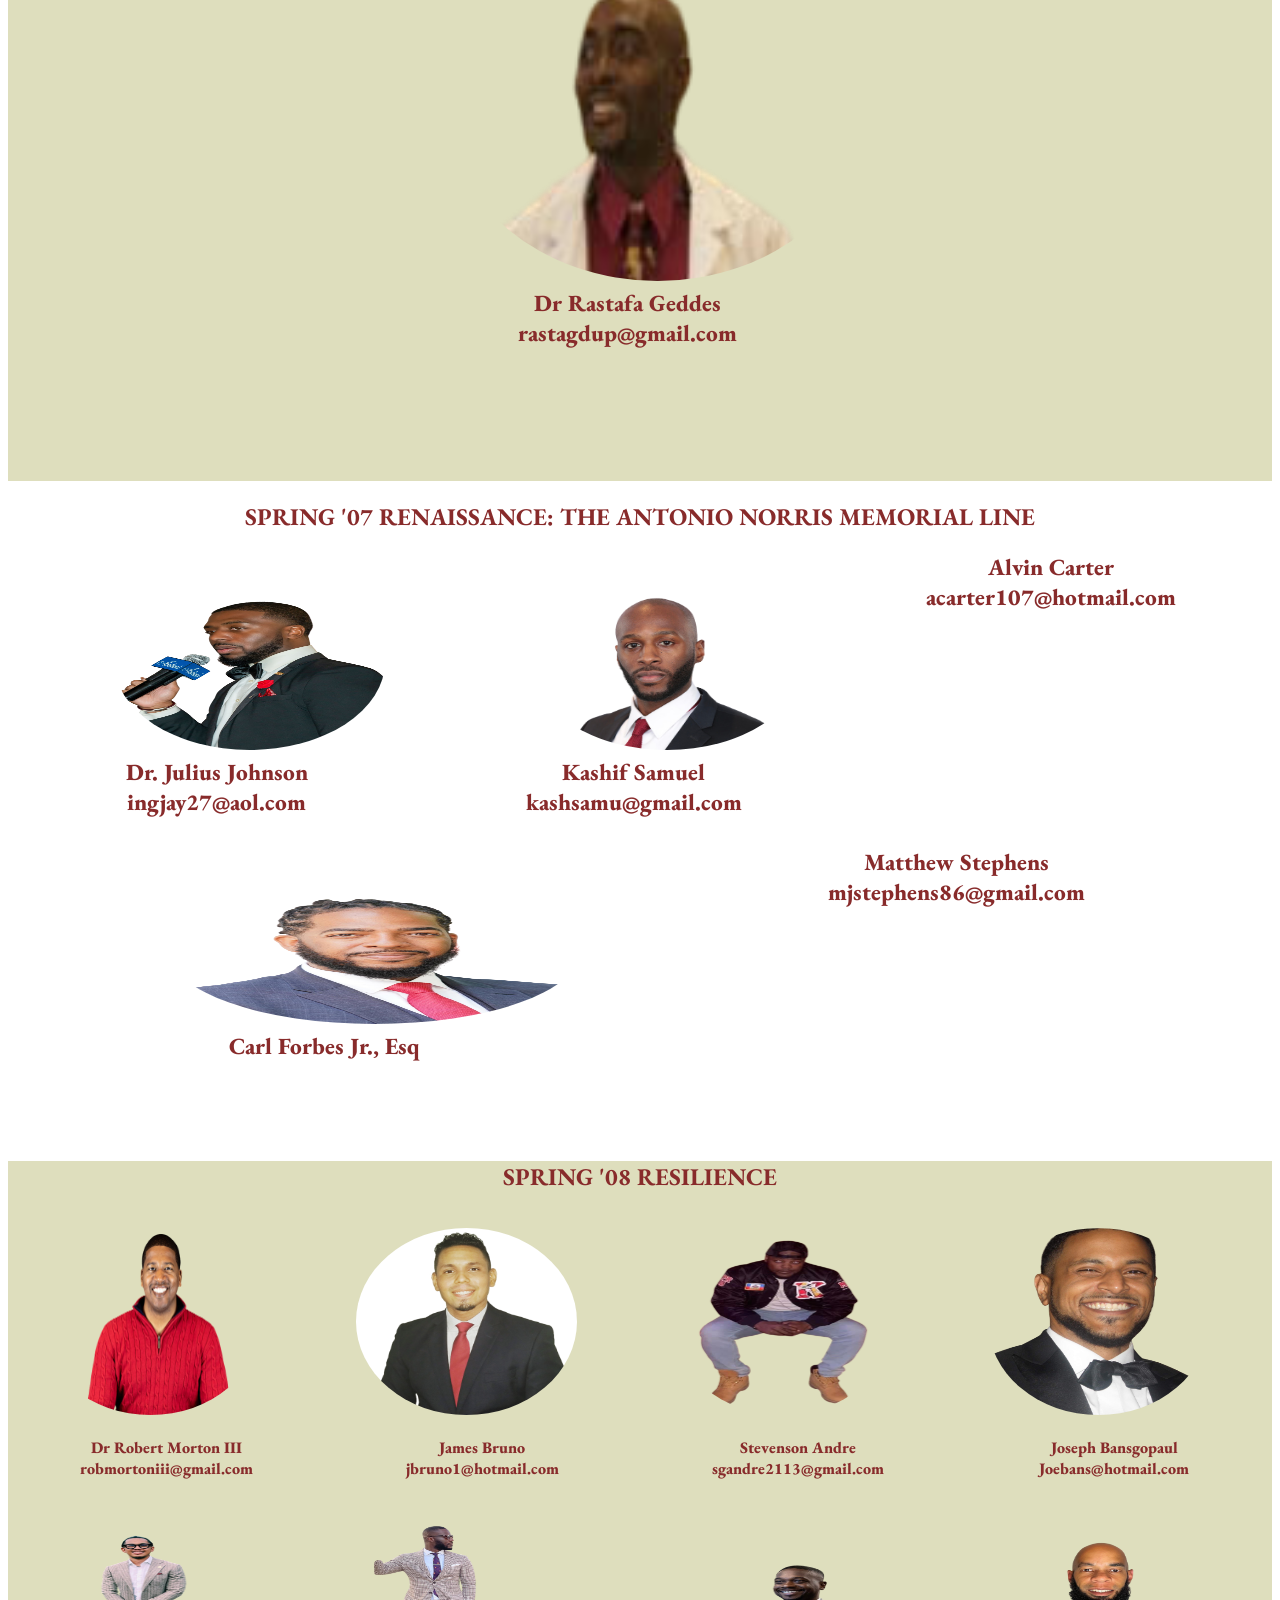
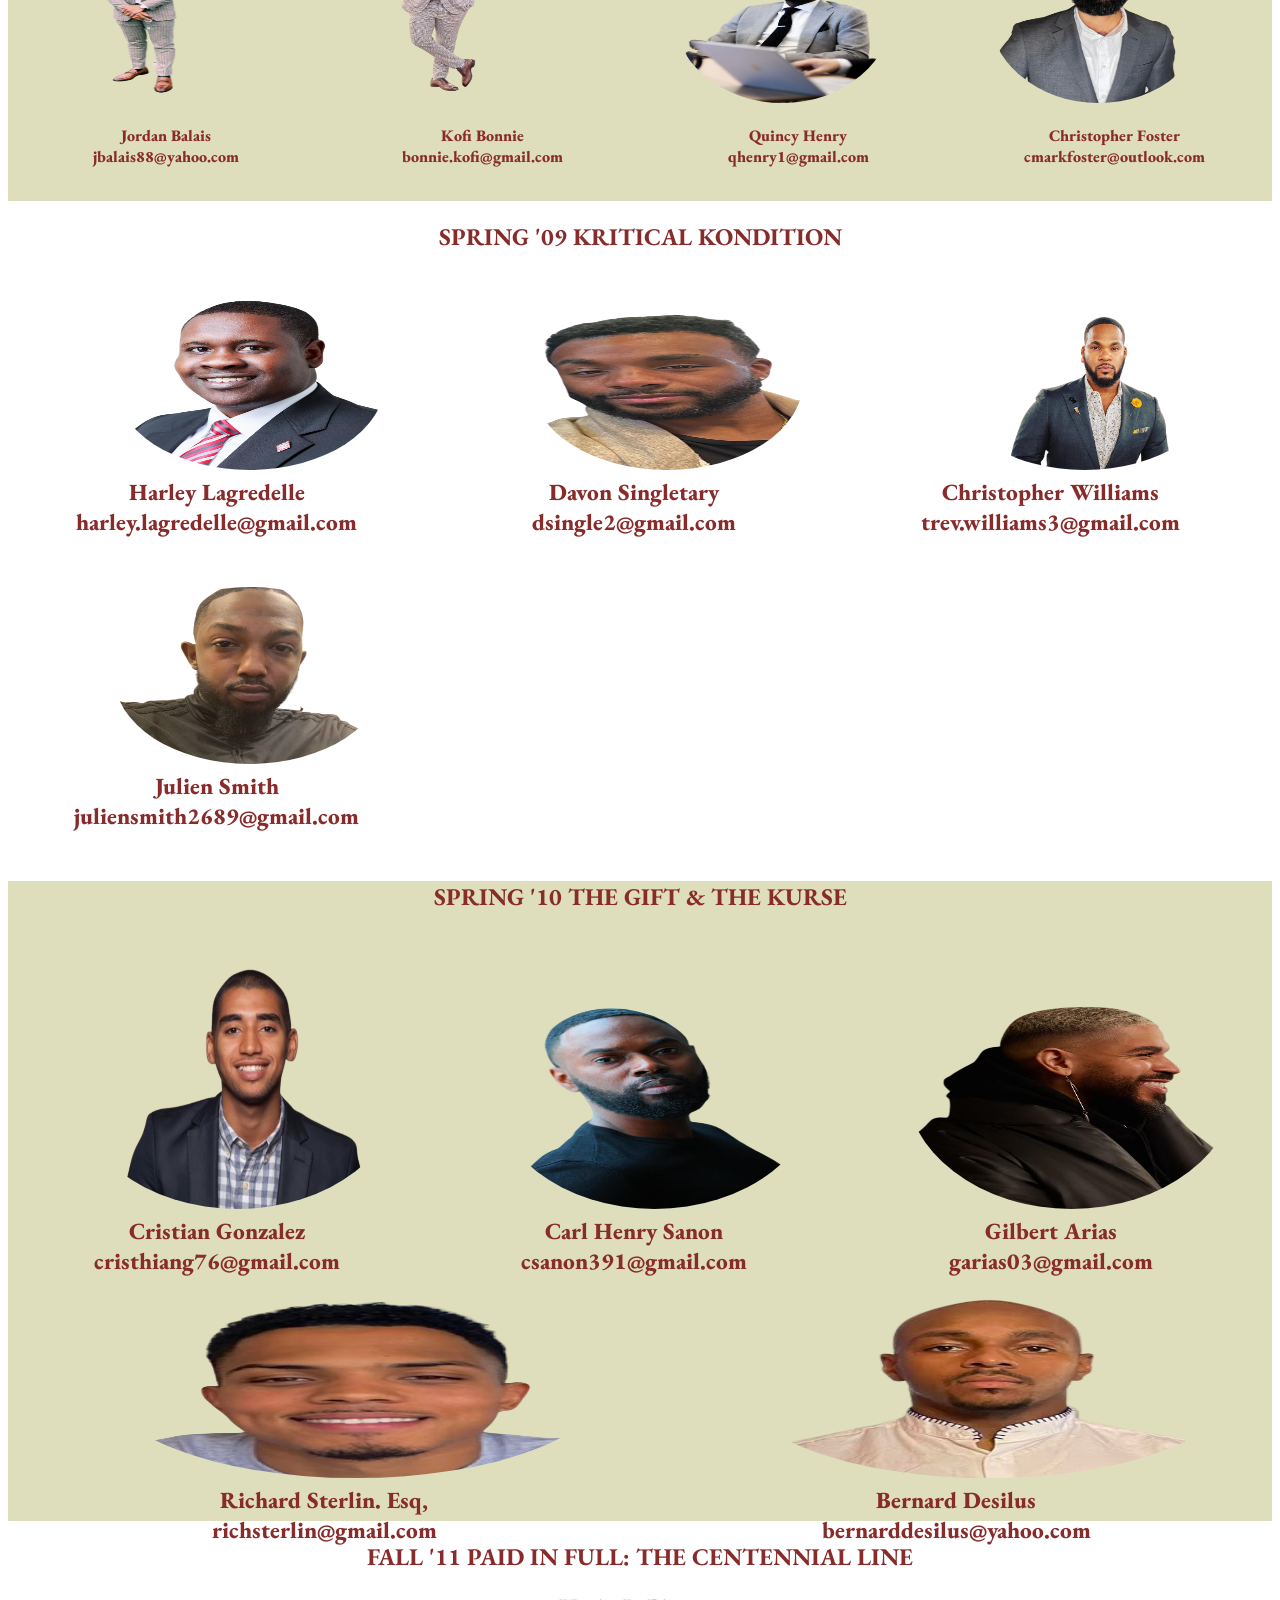
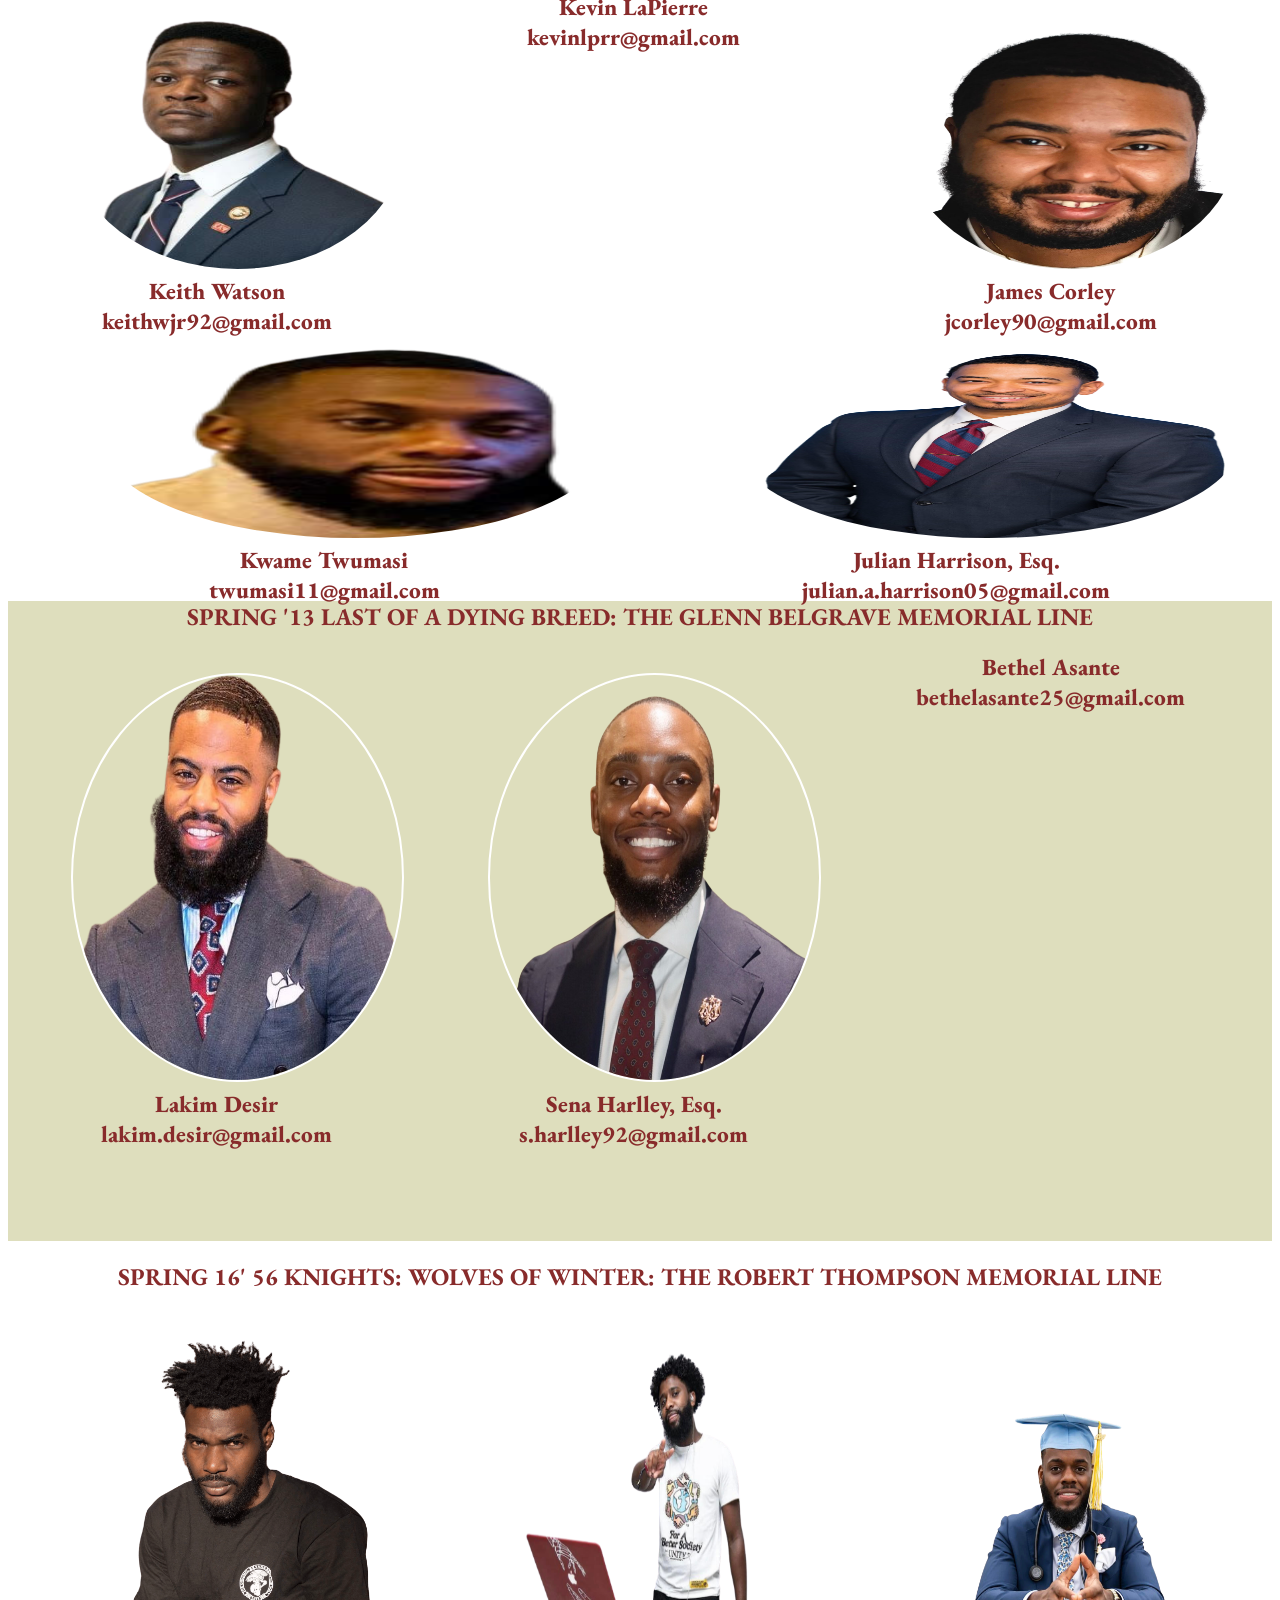
==== commit 1427b61d: "updated layout" ====
--- a/index.html
+++ b/index.html
@@ -65,17 +65,17 @@
                     <li>Dr. Julius Johnson, Spring '07</li>
                 </ul>
 
-                <ul>
+                <ul id="dash">
                     <h3> Golden Shores Tribute: </h3>
-                    <li>Michael V. Boyd, Spring '83</li>
+                    <li><h4>Michael V. Boyd, Spring '83</h4></li>
                     <li><strong>Presented by:</strong> Edward Massey, Spring '83</li>
-                    <li>Antonio Norris & Steven Blackwood, Spring '93</li>
+                    <li><h4> Norris & Steven Blackwood, Spring '93</h4></li>
                     <li> <strong>Presented by:</strong>Frank Thompson, Spring '93 </li>
-                    <li>Glenn Belgrave, Spring '82</li>
+                    <li><h4>Glenn Belgrave, Spring '82</h4></li>
                     <li> <strong>Presented by:</strong>Carl Forbes, Esq., Spring '07</li>
-                    <li>Robert Thompson, Spring '82 </li>
+                    <li><h4> Robert Thompson, Spring '82 </h4></li>
                     <li> <strong>Presented by:</strong>Thomas Coleman, Fall '83 </li>
-                    
+                </ul>
 
             </section>
             <section class="p2">
@@ -88,42 +88,56 @@
 
 
                 <ul>
-                    <h3>Keynote - Video Presentation</h3>
-                    <li> Congressman Hakeem Jeffries, Spring ‘89</li>
-                </ul>
-
-                <ul>
-                    <h3>Kappa of My Dreams </h3>
-                    <li> Lakim Desir, Spring '13 </li>
-                </ul>
-
-                <ul>
-                    <h3>Closing Remarks </h3>
-                    <li> Jerry Toussaint, Spring '17 </li>
-                    <li> Khaleel James, Spring '20 </li>
-                </ul>
-
-
-                <ul>
-                    <h3>Kappa Alpha Psi Hymn</h3>
-                    <li> All Brothers of Kappa Alpha Psi Fraternity Inc.</li>
-
+                    <h3>Remarks/Introduction to Norris Hite's Video Presentation </h3>
+                    <li> Carl Forbes Jr.  Esq., Spring 07</li>
+                </ul>
+
+                <ul>
+                    <h3>Video Presentations</h3>
+                    <li>Norris Rick Hite, Spring '82</li>
                 </ul>
 
                 <ul>
                     <h3>Benediction </h3>
-                    <li>Brother Dwayne D'Avilar, Spring ‘88</li>
+                    <li>Brother Dwayne D'Avilar, Spring '88</li>
+                </ul>
+                
+                <ul>
                     <h3>Dinner </h3>
                     <li>
                         Music Provided by Harpur Jazz Ensemble
                     </li>
                 </ul>
                 <ul>
-                    <h3>Video Presentations</h3>
-                    <li>Norris Rick Hite, Spring ‘82</li>
-                    <li>Congressman Hakeem Jeffries, Spring ‘89</li>
-                </ul>
+                    <h3>Keynote </h3>
+                    <li> Introduction by Alfonso Rodriguez & Dr. Joseph Cordero &
+                        Congressman Hakeem Jeffries, Spring 89
+                        </li>
+                </ul>
+                <ul>
+                    <h3>Kappa of My Dreams </h3>
+                    <li> Lakim Desir, Spring '13 </li>
+                </ul>
+
+                <ul>
+                    <h3>Closing Remarks </h3>
+                    <li> Jerry Toussaint, Spring '17 </li>
+                    <li> Khaleel James, Spring '20 </li>
+                </ul>
+                <ul>
+                    <h3>Entertainment</h3>
+                    <li> Comedian</li>
+
+                </ul>
+                <ul>
+                    <h3>Kappa Alpha Psi Hymn</h3>
+                    <li> All Brothers of Kappa Alpha Psi Fraternity Inc.</li>
+
+                </ul>
+
+               
                 
+
                 <p>
                     <!-- 9:30-9:40	Chapter Photo			
                 9:40-10:00	Celebration/Slideshow/Jazz musicians
@@ -156,202 +170,219 @@
         <section class="Directory">
             <h2>-Directory-</h2>
 
-            <section class="right">
+            <section class="right ">
                 <section class="s82">
                     <h2> SPRING '82	Genesis V</h2>
                     <section>
-                        <img src="Photos/SPR 86/PaulFisher.png">
-                        <p>Alfonso	Rodriguez <br> cyphermaster@juno.com</p>
-                    </section>
-                    <section>
-                        <img src="Photos/SPR 86/JosephCordero.png">
-                         <p>Dante Senior <br> dantesenior2@gmail.com</p>
-                    </section>
-                    <section>
-                        <img src="Photos/SPR 86/PierreBartholomew.png">
-                        <p>Donell	Simmons	Junior	<br>llenod@hotmail.com</p>
+                        <img src="Photos/spr 82/AlfonsoRodriguez.png">
+                        <p>Alfonso Rodriguez <br> cyphermaster@juno.com</p>
+                    </section>
+                    <section>
+                        <img src="Photos/spr 82/DonellSimmons.png">
+                        <p>Donell Simmons	<br>llenod@hotmail.com</p>
+                    </section>
+                    <section>
+                        <img src="Photos/spr 82/Norris.png">
+                        <p> Norris	Hite	<br>	hitecomm@aol.com</p>
                     </section>
                     <section id="bottom1">
-                        <img src="#">
-                        <p> Robert	Thompson <br> robthompson@yorob.com</p>
+                        <img src="shield.png">
+                        <p> Robert Thompson <br> chapter invisible</p>
                     </section>
                     <section id="bottom2">
-                        <img src="#">
-                        <p> Glenn	Belgrave	<br> b00nie2@comcast.net/p>
+                        <img src="shield.png">
+                        <p> Glenn Belgrave	<br> chapter invisible </p>
                     </section>
                 </section>
                 <section class="f82" id="tan">
                     <h2> FALL '82	Excalibur</h2>
-                    <section> <img src="Photos/Fall83/PeterLindsay.jpeg"> 
-                        <p>John	Bradley	Sophomore	<br> john_bradley33@yahoo.com</p>
+                    <section> <img src="Photos/fall 82/JohnBradley.png"> 
+                        <p>John	Bradley<br> john_bradley33@yahoo.com</p>
                     </section>
                 </section>
                 <section class="s83" id="sp08">
                     <h2> SPRING '83 Krimson Knights</h2>
                     <section>
-                        <img src="Photos/spr84/AdrianRobinson.png" src="image of">
-                        <p>Gerardo Smith </p>
-                    </section>
-                    <section>
-                        <img src="Photos/spr84/AdrianRobinson.png" src="image of">
-                        <p>Gerardo Smith </p>
-                    </section>
-                    <section>
-                        <img src="Photos/spr84/AdrianRobinson.png" src="image of">
-                        <p>Gerardo Smith </p>
+                        <img src="Photos/spr 83/JasonGerald.png" src="image of">
+                        <p>Jason Gerald	<br>jasongerald@optonline.net 
+                        </p>
+                    </section>
+                    <section>
+                        <img src="Photos/spr 83/Maurice .png" src="image of">
+                        <p>Maurice Ray	<br><br>raymarketing01@yahoo.com</p>
+                    </section>
+                    <section>
+                        <img src="Photos/spr 83/EdwardMassey.png">
+                        <p>Edward Massey <br> edwardmontgomery@gmail.com </p>
                     </section>
                     <section id="">
-                        <img src="Photos/spr84/AdrianRobinson.png" src="image of">
-                        <p>Gerardo Smith </p>
-                    </section>
-                    <section>
-                        <img src="Photos/spr84/AdrianRobinson.png" src="image of">
-                        <p>Gerardo Smith </p>
-                    </section>
-                    <section>
-                        <img src="Photos/spr84/AdrianRobinson.png" src="image of">
-                        <p>Gerardo Smith </p>
-                    </section>
-                    <section>
-                        <img src="Photos/spr84/AdrianRobinson.png" src="image of">
-                        <p>Gerardo Smith </p>
-                    </section>
-                    <section>
-                        <img src="Photos/spr84/AdrianRobinson.png" src="image of">
-                        <p>Gerardo Smith </p>
+                        <img src="Photos/spr 83/Manny.png">
+                        <p>Manuel Ramirez	<br><br>mramirez4348@hotmail.com</p>
+                    </section>
+                    <section id="move">
+                        <img src="Photos/spr 83/Robert .png">
+                        <p>Robert Watson <br>
+                            bkw555@aol.com </p>
+                    </section>
+                    <section>
+                        <img src="Photos/spr 83/ErkanChase.png">
+                        <p>Erkan Chase <br>
+                            chasee@hotmail.com </p>
+                    </section>
+                    <section>
+                        <img src="Photos/spr 83/Ralph.png" src="image of">
+                        <p>Ralph	Johnson	<br> jcrew64@aol.com </p>
+                    </section>
+                    <section id="mike">
+                        <img src="Photos/spr 83/Michael.png">
+                        <p>Michael V. body <br> chapter invisible </p>
                     </section>
                 </section>
                 <section class=f83 id="tan">
                     <h2> FALL 83' DEFIANCE</h2>
                     <section>
-                        <img src="Photos/Fall83/ThomasColeman.png" alt="image of Thomas Coleman">
+                        <img src="Photos/Fall 83/PeterLindsay.png" alt="image of Peter Lindsay">
+                        <p>Peter Lindsay <br> plindsay2001@gmail.com</p>
+                    </section>
+                    <section>
+                        <img src="Photos/Fall 83/AnthonyOwens.png" alt="image of Anthony Owens">
+                        <p>Anthony Owens<br> tonysceniorette@aol.com</p>
+                    </section>
+                    <section>
+                        <img src="Photos/Fall 83/ThomasColeman.png" alt="image of Thomas Coleman">
                         <p>Thomas Coleman <br> twinz93@sbcglobal.net</p>
-                    </section>
-                    <section>
-                        <img src="Photos/Fall83/PeterLindsay.jpeg" alt="image of Peter Lindsay">
-                        <p>Peter Lindsay <br> plindsay2001@gmail.com</p>
-                    </section>
-                    <section>
-                        <img src="Photos/Fall83/AnthonyOwens.png" alt="image of Anthony Owens">
-                        <p>Anthony Owens<br> tonysceniorette@aol.com</p>
-                    </section>
+                    </section>                 
                 </section>
                 <section class="s84" >
                     <h2> SPRING 84' MANSFIELD STATE</h2>
                     <section>
-                        <img src="Photos/spr84/AdrianRobinson.png" src="image of">
-                        <p>Gerardo Smith </p>
-                    </section>
-                    <section>
-                        <img src="Photos/spr84/GerardoSmith.png">
+                        <img src="Photos/spr 84/GerardoSmith.png">
+                        <p>Gerardo Smith <p>
+                    </section>
+                    <section>
+                        <img src="Photos/spr 84/AdrianRobinson.png">
                         <p>Adrian Robinson</p>
                     </section>
                 </section>
-                <section class="s86" id="tan">
+                <section class="s86"  id="tan">
                     <h2> SPRING 86' RECKLESS </h2>
                     <section>
                         <img src="Photos/SPR 86/PaulFisher.png">
-                        <p></p>
-                    </section>
-                    <section>
+                        <p>Paul	Fisher	<br> paul.fiveguys@gmail.com</p>
+                    </section>
+                    <section>
+                        <img src="Photos/SPR 86/Carl.png">
+                        <p>Carl	Fisher	<br>fiveguys@gmail.com</p>
+                    </section>
+                    <section>
+                        <img src="Photos/SPR 86/Ricky.png">
+                        <p>Ricky Gallaway</p>
+                    </section>
+                    <section id="bottom1">
                         <img src="Photos/SPR 86/JosephCordero.png">
-                        <p></p>
-                    </section>
-                    <section>
+                        <p>Dr Joseph Cordero <br> josephecordero@gmail.com </p>
+                    </section>
+                    <section id="bottom2">
                         <img src="Photos/SPR 86/PierreBartholomew.png">
-                        <p></p>
-                    </section>
-                    <section id="bottom1">
-                        <img src="#">
-                        <p></p>
-                    </section>
-                    <section id="bottom2">
-                        <img src="#">
-                        <p></p>
+                        <p>Pierre Bartholomew	<br> pbartholomew86@aol.com</p>
                     </section>
                 </section>
                 <section class="s87" >
-                    <h2> SPRING 87' A FORCE OF ONE</h2>
-                    <section> <img src="Photos/Fall83/PeterLindsay.jpeg"> </section>
-                </section>
+                    <h2> spring 87' a force of one</h2>
+                    <section> 
+                        <img src="Photos/spr 87/Charles .png"> 
+                        <p>Charles Keith	<br>	blackoutdoorsman@gmail.com</p>
+                    </section>
+                </section>
+
                 <section class="s88"id="tan">
                     <h2> SPRING 88' FINAL COUNTDOWN</h2>
-                    <section> <img src="Photos/Fall83/PeterLindsay.jpeg"> </section>
-                </section>
+                    <section> 
+                        <img src="Photos/spr 88/unnamed .png"> 
+                        <p>Dwayne D'Avilar <br> adavilar1@aol.com</p>
+                     </section>
+                </section>
+
                 <section class="s89" >
 
                     <h2> SPRING 89' DEMOLTION </h2>
-                    <section>
-                        <img src="Photos/SPR 86/JosephCordero.png">
-                        <p></p>
-                    </section>
-                    <section>
-                        <img src="Photos/SPR 86/JosephCordero.png">
-                        <p></p>
-                    </section>
-                    <section>
-                        <img src="Photos/SPR 86/JosephCordero.png">
-                        <p></p>
+                    <section class="no">
+                        <!-- <img src="Photos/spr 89/"> -->
+                        <p>Rueben Gracia	<br>	rcgracia33@aol.com</p>
+                    </section>
+                    <section>
+                        <img src="Photos/spr 89/Marc .png">
+                        <p>Marc	Sandifer<br>		wjmstv@aol.com</p>
+                    </section>
+                    <section id="ha" class="no">
+                        <!-- <img src=""> -->
+                        <p>Ronald Jean <br>			creammotors@yahoo.com</p>
                     </section>
                     <section id="ha">
-                        <img src="Photos/SPR 86/JosephCordero.png">
-                        <p></p>
-                    </section>
-                </section>
+                        <img src="Photos/spr 89/Hakeem.png">
+                        <p>Hakeem Jeffries<br>	hakeemjeffries@yahoo.com</p>
+                    </section>
+                </section>
+
                 <section class="f89" id="tan">
                     <h2> fall 89' Southern Comfort</h2>
-                    <section> <img src="Photos/Fall83/PeterLindsay.jpeg">
+                    <section> 
                         <p>
                             Patrick Starks <br> patrick.starks@sbcglobal.net
                         </p>
                     </section>
                 </section>
+
                 <section class="s90">
                     <h2> spring 90' Ace of Diamonds</h2>
 
-                    <section> <img src="Photos/Fall83/PeterLindsay.jpeg">
+                    <section> <img src="Photos/spr 90/Richard .png">
                         <p>Richard Gibbs <br> chefrichard01@hotmail.com</p>
                     </section>
                 </section>
-                <section class="f91" id="tan">
-                    <h2> fall 91' Hidden Agenda</h2>
-                    <section>
-                        <img src="Photos/Fall83/ThomasColeman.png" alt="image of Thomas Coleman">
+
+                
+                <section class=f91 id="tan" >
+                    <h2> FALL 91' Hidden Agenda</h2>
+                    <section>
+                        <img src="Photos/fall 91/BrianLee.png" alt="image of Thomas Coleman">
                         <p>Brian Lee Sang <br> yardestyle@yahoo.com</p>
                     </section>
-                    <section><img src="Photos/Fall83/PeterLindsay.jpeg" alt="image of Peter Lindsay">
-                        <p>Brian Lee Sang <br> yardestyle@yahoo.com</p>
-                    </section>
-                    <section><img src="Photos/Fall83/AnthonyOwens.png" alt="image of Anthony Owens">
+                    <section class="no">
                         <p>Courtney Thomas <br> c6thomas@yahoo.com
                         </p>
                     </section>
-                </section>
-                <section class="s93" >
-                    <h2> spring 93' Genocide</h2>
-                    <section>
-                        <img src="Photos/SPR 86/JosephCordero.png">
-                        <p>Antonio Norris<br> Chapter Invisible</p>
-                    </section>
-                    <section>
-                        <img src="Photos/SPR 86/JosephCordero.png">
-                        <p>*Steven Blackwood <br> Chapter Invisible
-                        </p>
-                    </section>
-                    <section>
-                        <img src="Photos/SPR 86/JosephCordero.png">
-                        <p></p>
+                    <section><img src="Photos/fall 91/NigelEdwards.png" alt="image of Anthony Owens">
+                        <p>Nigel Edwards <br> trininupe@msn.com
+                        </p>
+                    </section>          
+                </section>
+
+                <section class="s93"  >
+                    <h2> spring 93' Resurgence</h2>
+                    <section>
+                        <img src="Photos/spr 93/Franklin .png">
+                        <p>Franklin	Thompson<br> frank@augustfith.com</p>
+                    </section>
+                    <section>
+                        <img src="shield.png">
+                        <p> Antonio	Norris <br> Chapter Invisble</p>
                     </section>
                     <section id="ha">
-                        <img src="Photos/SPR 86/JosephCordero.png">
+                        <img src="shield.png">
+                        <p>Steven Blackwood <br> Chapter Invisible
+                        </p>
+                    </section>
+                    <section id="ha">
+                        <img src="Photos/spr 93/Clement .png" id="clem">
                         <p>Clement Mallory <br> c37words@hotmail.com </p>
                     </section>
                 </section>
-                <section class="s96" id="tan">
+                <section class="s96" id="tan" >
                     <h2> spring 96' Armageddon</h2>
                     <section>
-                        <img src="Photos/Fall83/AnthonyOwens.png" alt="image of Anthony Owens">
-                        <p>Rastafa Geddes <br> rastagdup@gmail.com
+                        <img src="Photos/spr 93/Rastafa.png" alt="image of Anthony Owens">
+                        <p> Dr Rastafa Geddes <br> rastagdup@gmail.com
                         </p>
                     </section>
                 </section>
@@ -360,217 +391,219 @@
                     </h2>
 
                     <section>
-                        <img src="Photos/SPR 86/JosephCordero.png">
-                        <p>*Steven Blackwood <br> Chapter Invisible
-                        </p>
-                    </section>
-                    <section>
-                        <img src="Photos/SPR 86/JosephCordero.png">
-                        <p>*Steven Blackwood <br> Chapter Invisible
-                        </p>
-                    </section>
-                    <section>
-                        <img src="Photos/SPR 86/JosephCordero.png">
-                        <p>*Steven Blackwood <br> Chapter Invisible
+                        <img src="Photos/spr 07/JuliusJohnson.png">
+                        <p>Dr. Julius Johnson	<br>	ingjay27@aol.com
+                        </p>
+                    </section>
+                    <section>
+                        <img src="Photos/spr 07/KashSamuel.png">
+                        <p>Kashif Samuel <br> kashsamu@gmail.com
+                        </p>
+                    </section>
+                    <section class="no">
+                        <p>Alvin Carter	<br> acarter107@hotmail.com
                         </p>
                     </section>
                     <section id="bottom1">
-                        <img src="Photos/SPR 86/JosephCordero.png">
-                        <p>*Steven Blackwood <br> Chapter Invisible
-                        </p>
-                    </section>
-                    <section id="bottom2">
-                        <img src="Photos/SPR 86/JosephCordero.png">
-                        <p>*Steven Blackwood <br> Chapter Invisible
-                        </p>
-                    </section>
-                </section>
-                <section id="sp08" class="s08" >
+                        <img src="Photos/spr 07/CarlForbes.png">
+                        <p>Carl	Forbes Jr., Esq
+                        </p>
+                    </section>
+                    <section id="bottom2"
+                    class="no">
+                        <p>Matthew Stephens	<br>mjstephens86@gmail.com
+                        </p>
+                    </section>
+                </section>
+                <section  class="s08" id="tan" >
                     <h2> SPRING '08 Resilience</h2>
                     <section>
-                        <img src="Photos/spr84/AdrianRobinson.png" src="image of">
-                        <p>Gerardo Smith </p>
-                    </section>
-                    <section>
-                        <img src="Photos/spr84/AdrianRobinson.png" src="image of">
-                        <p>Gerardo Smith </p>
-                    </section>
-                    <section>
-                        <img src="Photos/spr84/AdrianRobinson.png" src="image of">
-                        <p>Gerardo Smith </p>
-                    </section>
-                    <section >
-                        <img src="Photos/spr84/AdrianRobinson.png" src="image of">
-                        <p>Gerardo Smith </p>
-                    </section>
-                    <section>
-                        <img src="Photos/spr84/AdrianRobinson.png" src="image of">
-                        <p>Gerardo Smith </p>
-                    </section>
-                    <section>
-                        <img src="Photos/spr84/AdrianRobinson.png" src="image of">
-                        <p>Gerardo Smith </p>
-                    </section>
-                    <section>
-                        <img src="Photos/spr84/AdrianRobinson.png" src="image of">
-                        <p>Gerardo Smith </p>
-                    </section>
-                    <section>
-                        <img src="Photos/spr84/AdrianRobinson.png" src="image of">
-                        <p>Gerardo Smith </p>
+                        <img src="Photos/spr 08/RobertMortonIII.png" src="image of">
+                        <p> Dr Robert Morton III<br>	robmortoniii@gmail.com </p>
+                    </section>
+                    <section>
+                        <img src="Photos/spr 08/JamesBruno.png" src="image of">
+                        <p>James Bruno <br>	jbruno1@hotmail.com </p>
+                    </section>
+                    <section>
+                        <img src="Photos/spr 08/Stevenson Andre.png" src="image of">
+                        <p>Stevenson Andre <br>	sgandre2113@gmail.com </p>
+                    </section>
+                    <section>
+                        <img src="Photos/spr 08/JosephBansgopaul.png" src="image of">
+                        <p>Joseph Bansgopaul <br> Joebans@hotmail.com</p>
+                    </section>
+                    <section>
+                        <img src="Photos/spr 08/JordanBalais.png" src="image of jordan">
+                        <p>Jordan Balais	<br>	jbalais88@yahoo.com</p>
+                    </section>
+                    <section>
+                        <img src="Photos/spr 08/KofiBonnie.png" src="image of">
+                        <p>Kofi	Bonnie <br>	bonnie.kofi@gmail.com</p>
+                    </section>
+                    <section>
+                        <img src="Photos/spr 08/QuincyHenry.png" src="image of kofi">
+                        <p>Quincy Henry	<br> qhenry1@gmail.com</p>
+                    </section>
+                    <section>
+                        <img src="Photos/spr 08/ChristopherFoster.png" src="image of chris">
+                        <p>Christopher Foster <br>	cmarkfoster@outlook.com </p>
                     </section>
                 </section>
                 <section class="s09" >
-                    <h2> SPRING '09 Resilience</h2>
-                    <section>
-                        <img src="Photos/SPR 86/PaulFisher.png">
-                        <p></p>
-                    </section>
-                    <section>
-                        <img src="Photos/SPR 86/JosephCordero.png">
-                        <p></p>
-                    </section>
-                    <section>
-                        <img src="Photos/SPR 86/PierreBartholomew.png">
-                        <p></p>
+                    <h2> SPRING '09 kritical kondition</h2>
+                    <section>
+                        <img src="Photos/spr 09/HarleyLagredelle.png">
+                        <p>Harley Lagredelle	<br>	harley.lagredelle@gmail.com</p>
+                    </section>
+                    <section>
+                        <img src="Photos/spr 09/DavonSingletary .png">
+                        <p>Davon Singletary	<br>	dsingle2@gmail.com</p>
                     </section>
                     <section id="ha">
-                        <img src="#">
-                        <p></p>
+                        <img src="Photos/spr 09/ChristopherWilliams.png">
+                        <p>Christopher Williams <br> trev.williams3@gmail.com</p>
+                    </section>
+                    <section id="ha">
+                        <img src="Photos/spr 09/JulienSmith.png">
+                        <p>Julien Smith	<br>	juliensmith2689@gmail.com</p>
                     </section>
                 </section>
                 <section class="s10" id="tan">
                     <h2> SPRING '10 The Gift & The Kurse</h2>
                     <section>
-                        <img src="Photos/SPR 86/PaulFisher.png">
-                        <p></p>
-                    </section>
-                    <section>
-                        <img src="Photos/SPR 86/JosephCordero.png">
-                        <p></p>
-                    </section>
-                    <section>
-                        <img src="Photos/SPR 86/PierreBartholomew.png">
-                        <p></p>
+                        <img src="Photos/spr 10/CristhianGonzalez.png">
+                        <p>Cristian	Gonzalez <br>	cristhiang76@gmail.com</p>
+                    </section>
+                    <section>
+                        <img src="Photos/spr 10/CarlSanon.png">
+                        <p>Carl Henry Sanon	<br>	csanon391@gmail.com</p>
+                    </section>
+                    <section>
+                        <img src="Photos/spr 10/GilbertArias .png">
+                        <p>Gilbert Arias <br> garias03@gmail.com</p>
                     </section>
                     <section id="bottom1">
-                        <img src="#">
-                        <p></p>
+                        <img src="Photos/spr 10/RichardSterlin.png">
+                        <p>Richard	Sterlin. Esq,	<br>	richsterlin@gmail.com</p>
                     </section>
                     <section id="bottom2">
-                        <img src="#">
-                        <p></p>
-                    </section>
-                </section>
-                <section class="f11" >
+                        <img src="Photos/spr 10/BernardDesilus.png">
+                        <p>Bernard Desilus	<br> bernarddesilus@yahoo.com</p>
+                    </section>
+                </section>
+                <section class="f11"  >
                     <h2> FALL '11 Paid in Full: The Centennial Line</h2>
                     <section>
-                        <img src="Photos/SPR 86/PaulFisher.png">
-                        <p></p>
-                    </section>
-                    <section>
-                        <img src="Photos/SPR 86/JosephCordero.png">
-                        <p></p>
-                    </section>
-                    <section>
-                        <img src="Photos/SPR 86/PierreBartholomew.png">
-                        <p></p>
+                        <img src="Photos/fall 11/KeithWatson.png">
+                        <p>Keith Watson <br> keithwjr92@gmail.com</p>
+                    </section>
+                    <section class="no">
+                        <p>Kevin LaPierre <br> kevinlprr@gmail.com</p>
+                    </section>
+                    <section>
+                        <img src="Photos/fall 11/JamesCorley.png">
+                        <p>James Corley	<br> jcorley90@gmail.com</p>
                     </section>
                     <section id="bottom1">
-                        <img src="#">
-                        <p></p>
+                        <img src="Photos/fall 11/KwameTsumasi.png">
+                        <p>Kwame Twumasi <br> twumasi11@gmail.com</p>
                     </section>
                     <section id="bottom2">
-                        <img src="#">
-                        <p></p>
-                    </section>
-                </section>
-                <section class="s13" id="tan">
+                        <img src="Photos/fall 11/JulianHarrison.png">
+                        <p>Julian Harrison, Esq.	<br> julian.a.harrison05@gmail.com</p>
+                    </section>
+                </section>
+                <section class="s13" id="tan" >
                     <h2> SPRING '13 Last of a Dying Breed: The Glenn Belgrave Memorial Line</h2>
                     <section>
-                        <img src="Photos/SPR 86/PaulFisher.png">
-                        <p></p>
-                    </section>
-                    <section>
-                        <img src="Photos/SPR 86/JosephCordero.png">
-                        <p></p>
-                    </section>
-                    <section>
-                        <img src="Photos/SPR 86/PierreBartholomew.png">
-                        <p></p>
-                    </section>
-                </section>
-                <section class="s16" >
+                        <img src="Photos/spr 13/LakimDesir.png">
+                        <p>Lakim Desir <br>	lakim.desir@gmail.com</p>
+                    </section>
+                    <section>
+                        <img src="Photos/spr 13/SenaHarlley.png">
+                        <p>Sena	Harlley, Esq.	<br> s.harlley92@gmail.com</p>
+                    </section>
+                    <section class="no">
+                        
+                        <p>Bethel Asante <br>	bethelasante25@gmail.com</p>
+                    </section>
+                </section>
+                <section class="s16"  >
                     <h2> spring 16' 56 Knights: Wolves of Winter: The Robert Thompson Memorial Line</h2>
                     <section>
-                        <img src="Photos/SPR 86/PaulFisher.png">
+                        <img src="Photos/spr 16/MikhailBryan.png">
                         <p>Mikhail Bryan <br> mikhailbryan@gmail.com</p>
                     </section>
                     <section>
-                        <img src="Photos/SPR 86/JosephCordero.png">
+                        <img src="Photos/spr 16/DwayneDell.png">
                         <p>Dwayne Dell <br> dwayne.dell95@gmail.com</p>
                     </section>
                     <section>
-                        <img src="Photos/SPR 86/PierreBartholomew.png">
+                        <img src="Photos/spr 16/AnthonyFinley.png">
                         <p>Anthony Finley <br> anthonyfindley1@gmail.com</p>
                     </section>
                 </section>
-                <section class="f16" id="tan">
+                <section class="f16" id="tan" >
                     <h2> FALL '16 Midnight Marauders: By Any Means Necessary: The Stephen Blackwood Memorial Line</h2>
                     <section>
-                        <img src="Photos/SPR 86/PaulFisher.png">
-                        <p></p>
-                    </section>
-                    <section>
-                        <img src="Photos/SPR 86/JosephCordero.png">
-                        <p></p>
-                    </section>
-                    <section>
-                        <img src="Photos/SPR 86/PierreBartholomew.png">
-                        <p></p>
+                        <img src="Photos/fall 16/TreyBonaparte.png">
+                        <p>Trey	Bonaparte <br>	tbonaparte10@gmail.com</p>
+                    </section>
+                    <section>
+                        <img src="Photos/fall 16/RobertAdusei.png">
+                        <p>Robert Adusei <br> robert.adusei95@gmail.com</p>
+                    </section>
+                    <section>
+                        <img src="Photos/fall 16/OlawufemiUmokoro.png">
+                        <p>Olawufemi Umokoro <br>	oluwafemiumukoro@gmail.com </p>
                     </section>
                 </section>
                 <section class="s17" >
                     <h2> SPRING '17 Kulture: The Kalm Before the Storm</h2>
                     <section>
-                        <img src="Photos/SPR 86/PaulFisher.png">
-                        <p>Alexandros Balili <br> balilis@gmail.com</p>
-                    </section>
-                    <section>
-                        <img src="Photos/SPR 86/JosephCordero.png">
-                         <p>Dante Senior <br> dantesenior2@gmail.com</p>
-                    </section>
-                    <section>
-                        <img src="Photos/SPR 86/PierreBartholomew.png">
+                        <img src="Photos/spr 17/AlexandrosBalili.png">
+                        <p>Alexandros Balili <br> alexander.balilis@gmail.com</p>
+                    </section>
+                    <section>
+                        <img src="Photos/spr 17/DanteSenior.png">
+                         <p>Dante Senior<br> dantesenior2@gmail.com</p>
+                    </section>
+                    <section>
+                        <img src="Photos/spr 17/BrianChambers.png">
                         <p>Brian Chambers-Graham <br> bchambersgraham@gmail.com</p>
                     </section>
                 
                     <section id="bottom1">
-                        <img src="#">
+                        <img src="Photos/spr 17/Jerry.png">
                         <p>Jerry Toussaint Sophomore <br> jtoussaint1121@gmail.com</p>
                     </section>
                     <section id="bottom2">
-                        <img src="#">
+                        <img src="Photos/spr 17/Joshua .png">
                         <p>Joshua Lee <br> joshuahlee13@gmail.com</p>
                     </section>
                 </section>
                 <section class="f18" id="tan">
                     <h2> FALL '18 Down II the Wire</h2>
                     <section>
-                     <img src="Photos/SPR 86/PaulFisher.png">
+                     <img src="Photos/fall 20/KevinHowar.png">
                         <p>Kevin Howard </p>
                     </section>
                     <section>
-                        <img src="Photos/SPR 86/JosephCordero.png">
+                        <img src="Photos/fall 20/RyonBatson.png">
                         <p>Ryon Baston <br> bc9ryonbatson@gmail.com</p>
                     </section>
                 </section>
                 <section class="s20" >
                     <h2> SPRING '20	The Path of Abraham</h2>
                     <section>
-                        <img src="Photos/Fall83/AnthonyOwens.png" alt="image of Anthony Owens">
+                        <img src="Photos/spr 20/Khaleel .png">
                         <p>Khaleel	James	<br>khaleeljames0@gmail.com</p>
                     </section>
+                    <footer> 
+                        <h2> Most Dappa Mu Kappa </h2>
+                    </footer>
+                </body>
                 </section>
             </section>
         </section>
--- a/mk.css
+++ b/mk.css
@@ -6,10 +6,15 @@
     
 }
 section{
-    border: 1px solid black;
+    border: transparent;
     width: 100%;
     /* height: 550px; */
     font-family: 'Source Sans Pro', sans-serif;
+}
+p{
+    font-family: 'EB Garamond', serif;
+    text-align: center;
+    font-weight: 800;
 }
 
 header{
@@ -21,6 +26,19 @@
     color: white;
     /* font-family: 'Source Sans Pro', sans-serif; */
 }
+ footer{
+    background-color: rgb(131, 43, 43);
+    color: white;
+    height: 7%;
+    margin-top: 145%;
+ }
+
+ footer h2{
+     /* margin: 1%; */
+     text-align: center;
+     font-family: 'Philosopher', sans-serif;
+ }
+
 h1{
     font-weight: 800;
     font-size: 313%;
@@ -78,7 +96,7 @@
 .homepage li{
     float:left;
     font-size: 115%;
-    margin-left: 21%; 
+    margin-left: 11%; 
     text-align: center;
     font-family: 'Philosopher', sans-serif;
     color: rgb(0, 0, 0);
@@ -86,7 +104,13 @@
     border-bottom: 1px solid rgb(131, 43, 43);
 }
 
-
+/* #ha{
+    width: 45%;
+    float: left;
+    height: 46%;
+    margin-left: 24%;
+    } */
+    
 .program{
     /* height: 600px; */
     font-family: 'EB Garamond', serif;
@@ -116,11 +140,16 @@
 .p1 h3{
     font-size: 95%;
     line-height: 105%;
+    display: inline-block;
+    border-bottom: 1px solid rgb(131, 43, 43);
+    margin: none;
 }
 
 .p3 h3{
     font-size: 95%;
     line-height: 105%;
+    display: inline-block;
+    border-bottom: 1px solid rgb(131, 43, 43);
 }
 .p2{
     width: 33%;
@@ -155,7 +184,6 @@
 }
 .menu li {
     /* text-align: center; */
-    list-style: none;
     line-height: 150%;
     font-size: 150%;
     /* margin-top: 3%; */
@@ -208,7 +236,7 @@
 }
 
 .s82 section{
-    border: 1px solid black;
+    border: none;
     width: 33%;
     float: left;
     font-family: 'EB Garamond', serif;
@@ -218,14 +246,14 @@
 }
 
 #bottom1{
-    border: 1px solid black;
+    border:none;
     width: 50%;
     float: left;
     height: 38%;
 }
 
 #bottom2{
-    border: 1px solid black;
+    border: none;
     width: 50%;
     float: left;
     height: 38%;
@@ -289,6 +317,7 @@
     width: 25%;
     height: 45%;
     /* background: pink; */
+    border: none;
 }
 
 .s83 img{
@@ -322,37 +351,25 @@
 }
 
 .s86 section{
-    border: 1px solid black;
-    width: 33%;
-    float: left;
-    font-family: 'EB Garamond', serif;
-    text-align: center;
-    font-size: 145%;
-    height: 50%;
-}
-
-#bottom1{
-    border: 1px solid black;
-    width: 50%;
-    float: left;
-    height: 38%;
-}
-
-#bottom2{
-    border: 1px solid black;
-    width: 50%;
-    float: left;
-    height: 38%;
-}
+    border: none;
+    width: 33%;
+    float: left;
+    font-family: 'EB Garamond', serif;
+    text-align: center;
+    font-size: 145%;
+    height: 46%;
+    
+}
+
 .s86 p{
     display: inline-block;
     margin-block-start: 0em;
     margin-block-end: 0em;
 }
 .s86 img{
-    width: 80%;
-    height: 80%; 
-    margin-left: 10%;
+    width: 65%;
+    height: 60%;
+    margin-left: 16%;
     margin-top: 5%;
     border-radius: 99%;
 }
@@ -412,11 +429,11 @@
     height: 46%;
     
 }
-#under{
-width: 50%;
-float: left;
-height: 46%;
-margin-left: 24%;
+    #under{
+    width: 50%;
+    float: left;
+    height: 46%;
+    margin-left: 24%;
 }
 .s89 p{
     display: inline-block;
@@ -504,12 +521,7 @@
     height: 46%;
     
 }
-#ha{
-width: 30%;
-float: left;
-height: 46%;
-margin-left: 35%;
-}
+
 .s93 p{
     display: inline-block;
     margin-block-start: 0em;
@@ -571,17 +583,16 @@
 
 #sp08{
     height: 640px;
-}
-.s08{
-    /* height: 100%; */
-    background: green;
-}
+    border: none;
+}
+
 
 .s08 section{
     float: left;
     width: 25%;
     height: 45%;
-    background: pink;
+    border: none;
+    
 }
 
 .s08 img{
@@ -590,6 +601,7 @@
     margin-left: 10%;
     margin-top: 5%;
     border-radius: 99%;
+    border: none;
 }
 
 .s09 section{
@@ -602,12 +614,7 @@
     height: 46%;  
 }
 
-#ha{
-width: 50%;
-float: left;
-height: 46%;
-margin-left: 24%;
-}
+
 .s09 p{
     display: inline-block;
     margin-block-start: 0em;
@@ -623,7 +630,7 @@
 }
 
 .s10 section{
-    border: 1px solid black;
+    border: none;
     width: 33%;
     float: left;
     font-family: 'EB Garamond', serif;
@@ -633,14 +640,14 @@
 }
 
 #bottom1{
-    border: 1px solid black;
+    border: 1px none;
     width: 50%;
     float: left;
     height: 38%;
 }
 
 #bottom2{
-    border: 1px solid black;
+    border: none;
     width: 50%;
     float: left;
     height: 38%;
@@ -659,7 +666,7 @@
 }
 
 .f11 section{
-    border: 1px solid black;
+    border: none;
     width: 33%;
     float: left;
     font-family: 'EB Garamond', serif;
@@ -669,14 +676,14 @@
 }
 
 #bottom1{
-    border: 1px solid black;
+    border: none;
     width: 50%;
     float: left;
     height: 38%;
 }
 
 #bottom2{
-    border: 1px solid black;
+    border: none;
     width: 50%;
     float: left;
     height: 38%;
@@ -701,6 +708,7 @@
     font-family: 'EB Garamond', serif;
     text-align: center;
     font-size: 145%;
+    /* height: 45%; */
 }
 .s13 p{
     display: inline-block;
@@ -761,7 +769,7 @@
 }
 
 .s17 section{
-    border: 1px solid black;
+    border: none;
     width: 33%;
     float: left;
     font-family: 'EB Garamond', serif;
@@ -770,13 +778,13 @@
     height: 50%;
 }
 #bottom1{
-    border: 1px solid black;
+    /* border: 1px solid black; */
     width: 50%;
     float: left;
     height: 38%;
 }
 #bottom2{
-    border: 1px solid black;
+    border: none;
     width: 50%;
     float: left;
     height: 38%;
@@ -796,10 +804,12 @@
 .f18 section{
     border: none;
     width: 48%;
-    float: left;
-    font-family: 'EB Garamond', serif;
-    text-align: center;
-    font-size: 145%;
+    /* float: left; */
+    height: 43%;
+    font-family: 'EB Garamond', serif;
+    text-align: center;
+    font-size: 145%;
+    margin-left: 24%;
 }
 .f18 p{
     display: inline-block;
@@ -811,7 +821,7 @@
     height: 80%;
     border: 2px solid white;
     margin-left: 10%;
-    margin-top: 5%;
+    /* margin-top: 5%; */
     border-radius: 99%;
 }
 
@@ -853,7 +863,12 @@
         text-align: center;
         display: inline-block;
     }
-
+    /* p{
+        font-family: 'EB Garamond', serif;
+        text-align: center;
+        font-weight: 800;
+        font-size: 25%;
+    } */
     .right img{
         width: 80%;
         height: 45%;
@@ -861,7 +876,13 @@
         border: none;
     }
     .right p{
-        
+        display: inline-block;
+        margin-block-start: 0em;
+        margin-block-end: 0em;
+        font-size: 55%;
+        font-family: 'EB Garamond', serif;
+        text-align: center;
+        font-weight: 600;
     }
 
     #home1{
@@ -906,4 +927,220 @@
     .p2{
         display: none;
     }
-}+
+    .s13 img{
+        height: 35%;
+        margin-top: 25%;
+    }
+    
+    #ha{
+        height: 37%;
+        margin-top: 11%; 
+    }
+    
+
+    .s86  section{
+        height: 35%;
+        /* margin-top: 5%; */
+        width: 33%;
+    }
+
+    .s86 img{
+        /* height: 100%;
+        margin-top: 0%; */
+
+    }
+
+    .s89  section{
+        height: 35%;
+        /* margin-top: 5%; */
+        width: 48%;
+    }
+
+    .s89 img{
+        height: 100%;
+        margin-top: 0%;
+        
+    }
+
+    .s93  section{
+        height: 35%;
+        /* margin-top: 5%; */
+        width: 48%;
+    }
+
+    .s93 img{
+        height: 100%;
+        margin-top: 0%;
+        
+    }
+
+    .s09  section{
+        height: 35%;
+        /* margin-top: 5%; */
+        width: 48%;
+    }
+
+    .s09 img{
+        height: 93%;
+        margin-top: 0%;
+    }
+
+    .s96 img{
+        margin-top: 0%;
+        width: 100%;
+        height: 69%;
+    }
+    .s96 p{
+        font-size: 100%;
+    }
+
+    .s17 section{
+        height: 40% ;
+    }
+     .s17 p{
+         font-size: 42%;
+
+    }
+    .s17 img{
+        width: 100%;
+        height: 80%;
+        margin-top: 0%;
+    }
+
+
+    .f18 img{
+        width: 100%;
+        height: 80%;
+        margin-top: 0%;
+    }
+
+    .s08 section{
+        height: 42%;
+    }
+
+
+
+    .s20 img{
+        margin-top: 0%;
+        width: 100%;
+        height: 69%;
+        margin-left: 7%;
+    }
+    .s20 p{
+        font-size: 75%;
+        margin-left: 9%;
+    }
+
+    .s87 img{
+        margin-top: 5%;
+        width: 100%;
+        height: 69%;
+        margin-left: 0%;
+    }
+    .s87 p{
+        font-size: 100%;
+    }
+    .s87 section {
+        width: 70%;
+        margin-left: 10%;
+    }
+    .f82 img{
+        margin-top: 0%;
+        width: 100%;
+        height: 65%;
+        margin-left: 0%;
+    }
+    .f82 p{
+        font-size: 100%;
+    }
+    .f82 section {
+        width: 70%;
+        margin-left: 10%;
+    }
+    .f83{
+        font-size: 80%;
+    }
+    .s88 img{
+        margin-top: 0%;
+        width: 100%;
+        height: 69%;
+        margin-left: 0%;
+    }
+    .s88 p{
+        font-size: 100%;
+        text-align: center;
+    }
+    .s88 section {
+        width: 70%;
+        margin-left: 10%;
+    }
+
+
+    #mike{
+        float: none;
+        margin-left: 33%;
+    }   
+
+
+    #mike img{ 
+        width: 100%;
+        height: 100%;
+
+    }
+
+    .s83 section{
+        width: 25%;
+        height: 22%;
+        text-align: center;
+        margin-top: 5%;
+    }
+
+    .s83 p{
+        font-size: 15%;
+    }
+    #move{
+        margin-left: 11%;
+    }
+    .s83 img{
+        margin: 1%;
+        width: 100%;
+    }
+
+    .s16 p {
+        font-size: 47%;
+    }
+
+    .f16 p {
+        font-size: 43%;
+    }
+    .f16 section{
+        height: 45%;
+    }
+
+    .s16 section{
+        height: 50%;
+    }
+
+    .no p{
+        margin-top: 95%;
+    }
+
+
+    .f89 p{
+        margin-top: 67%;
+    }
+
+    .f91 section{
+        height: 45%;
+        margin-top: 5%;
+    }
+
+    .s07 section{
+        height: 37%;
+    }
+    .s07>.no p{
+        margin-top: 80%;
+    }
+
+
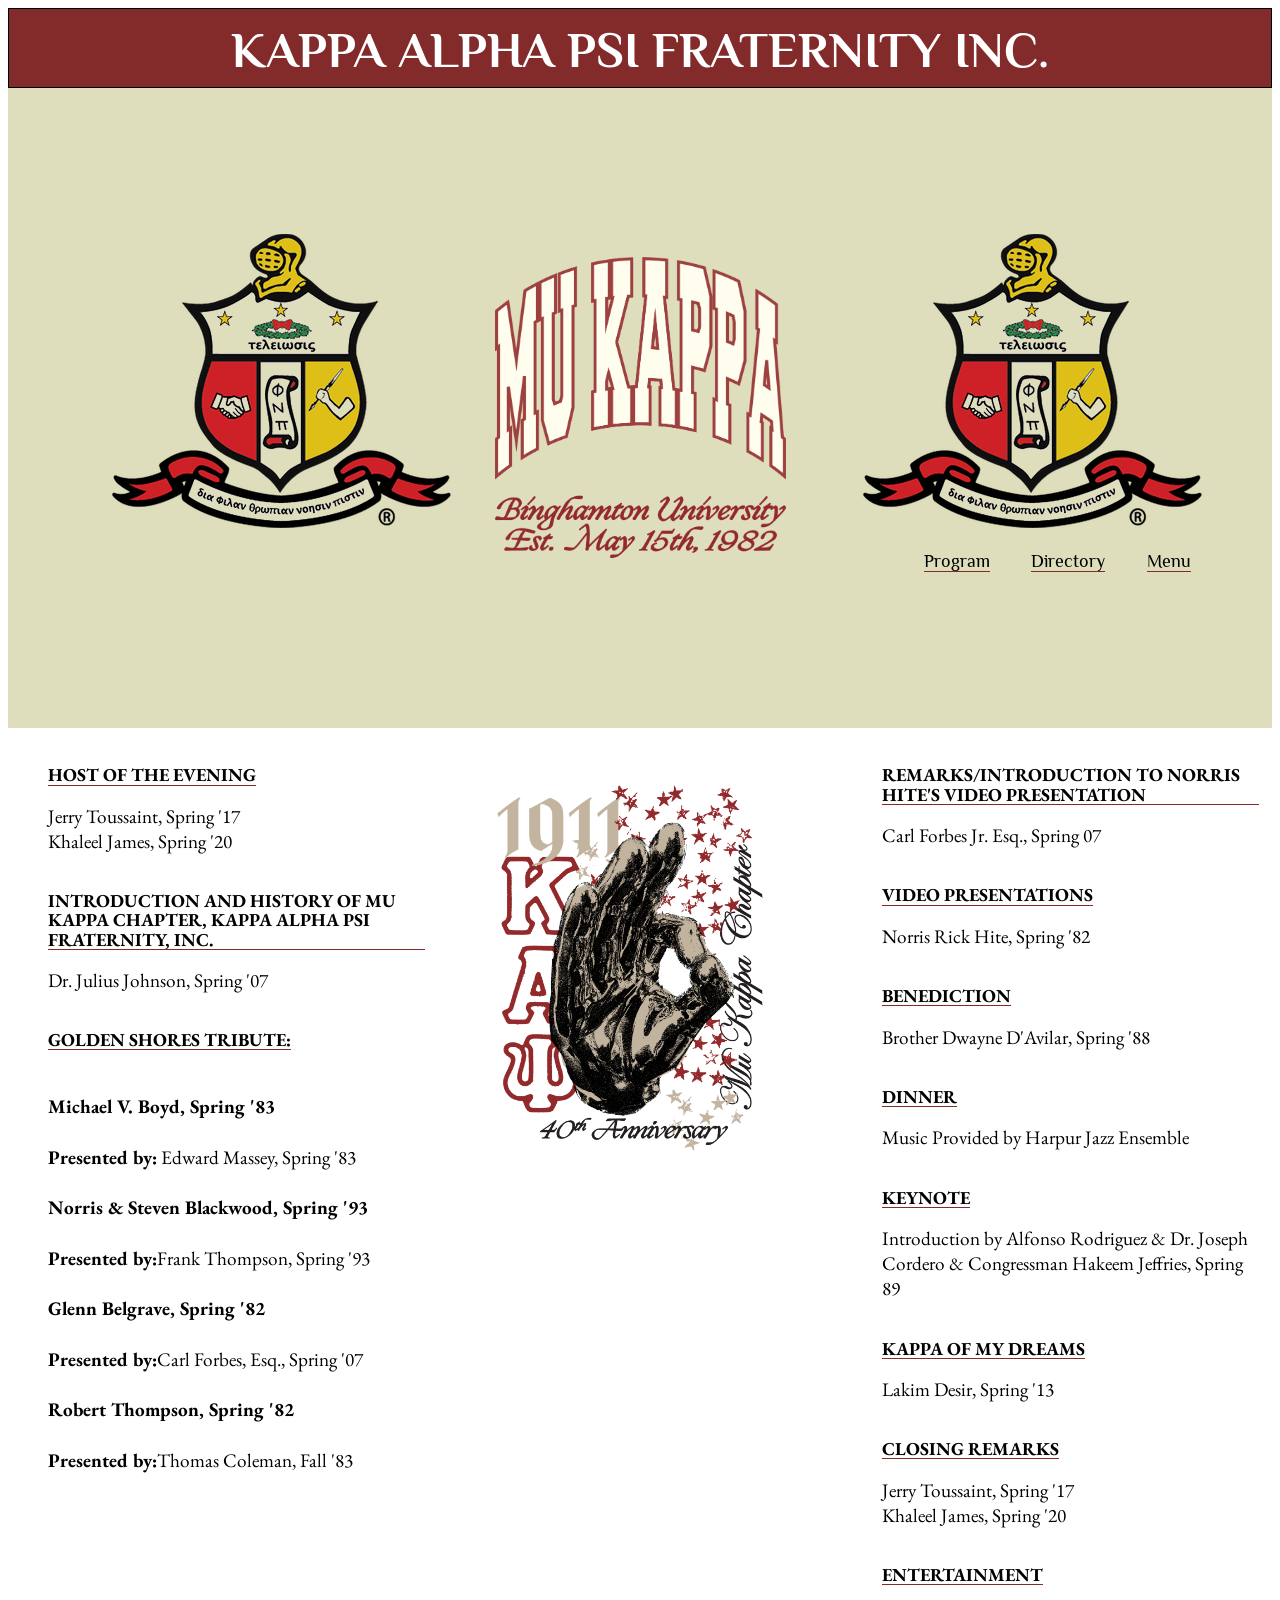
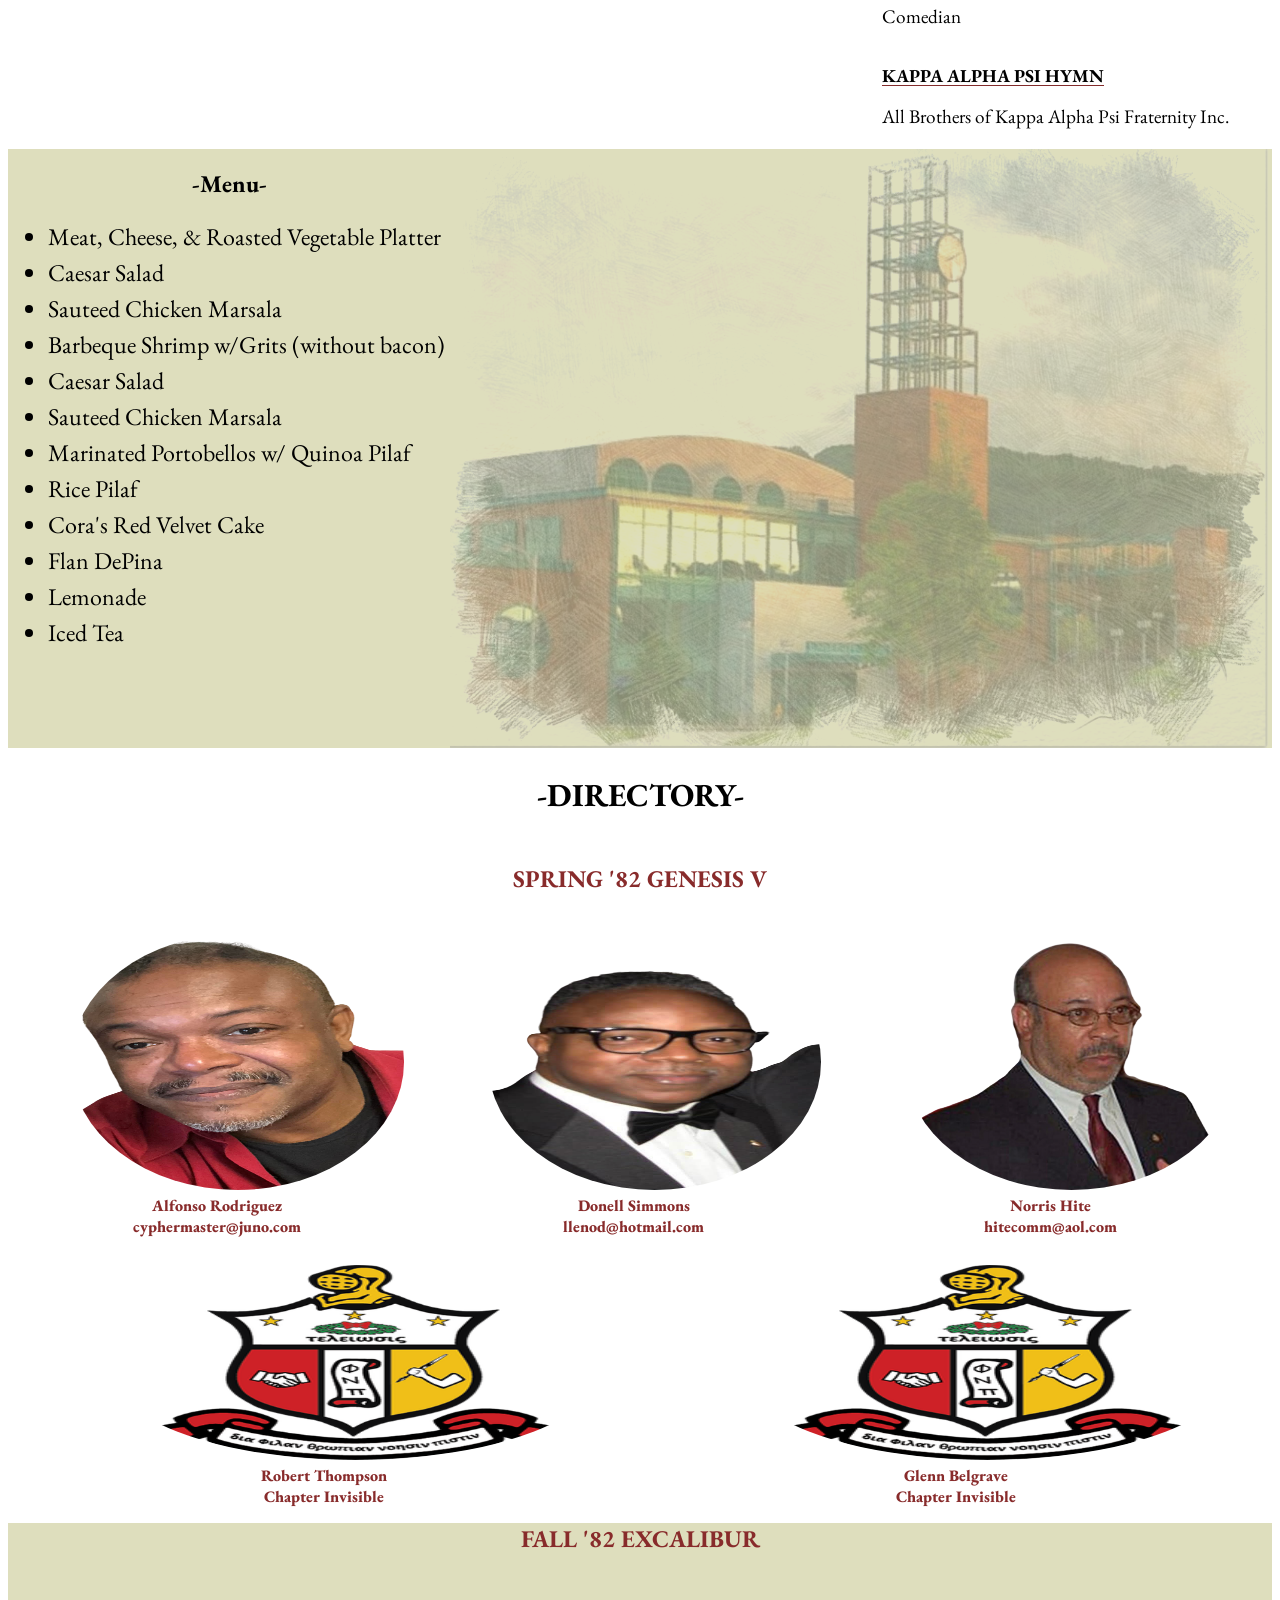
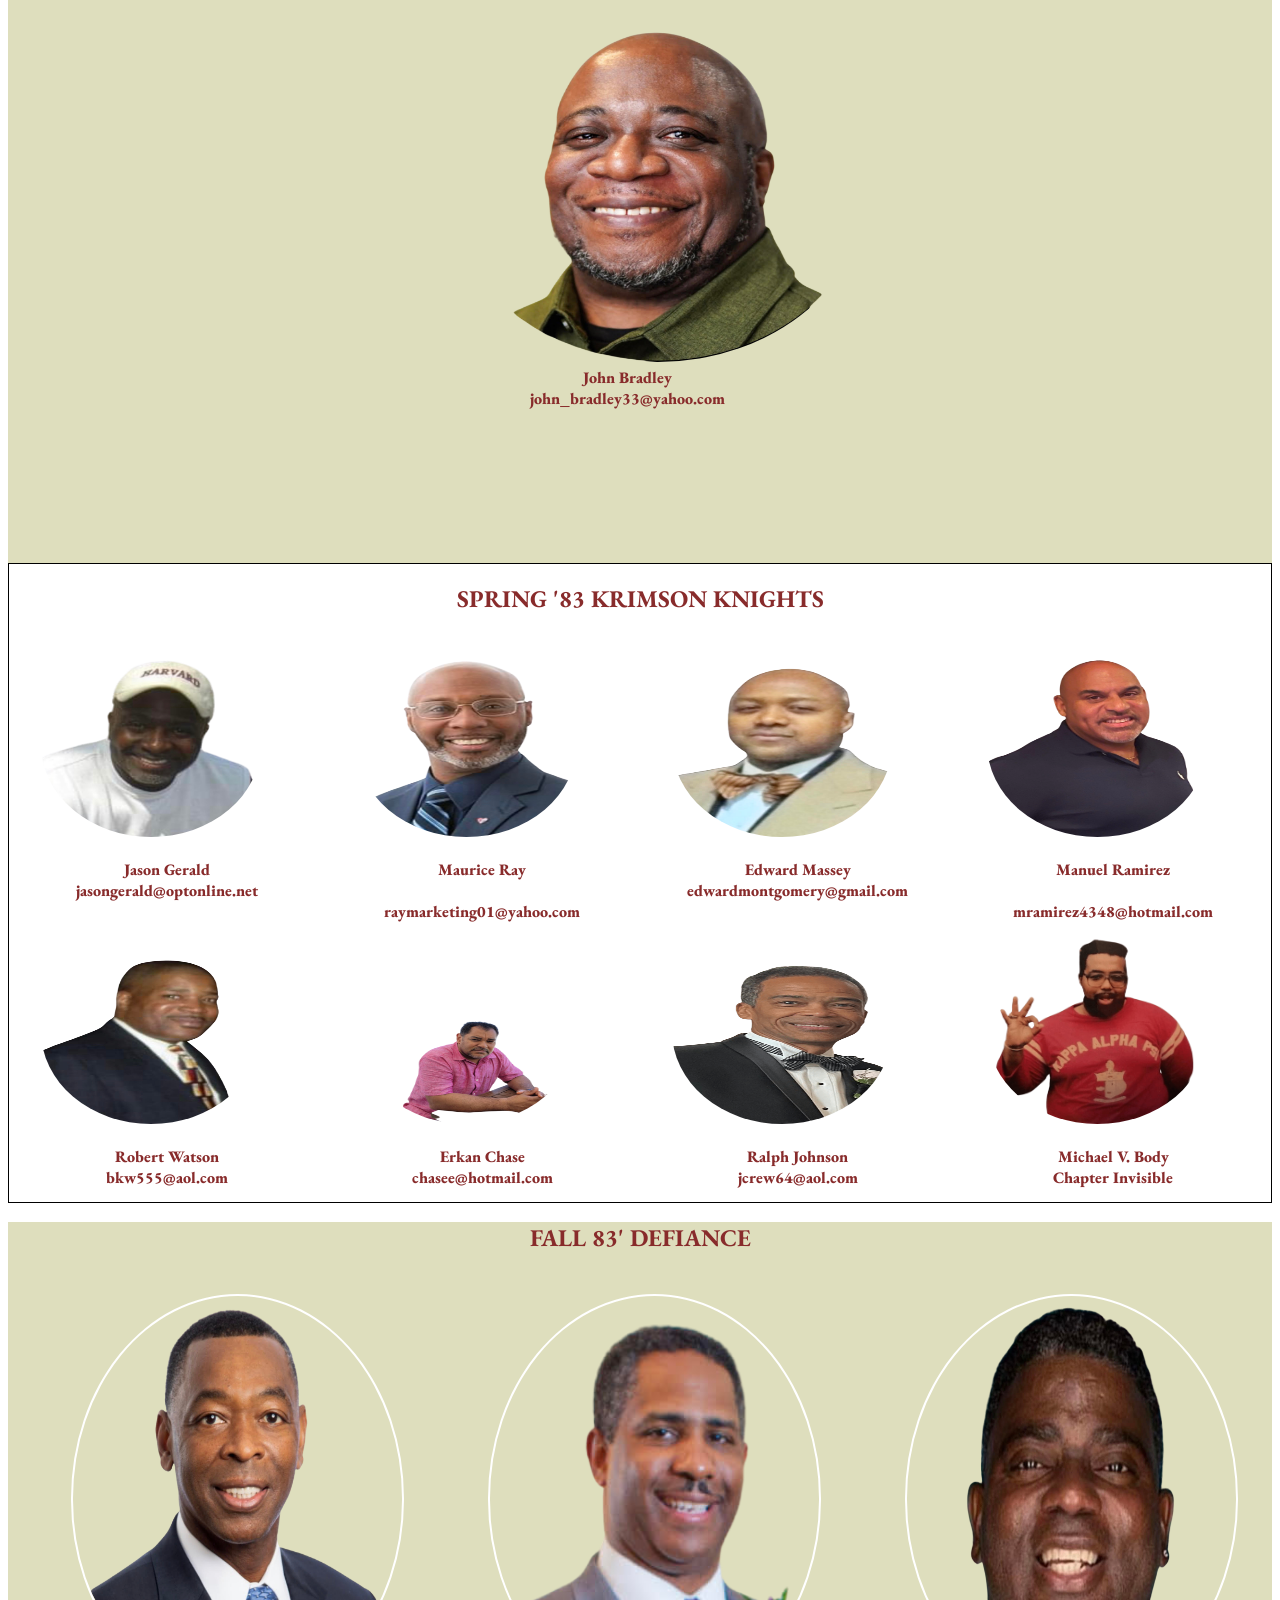
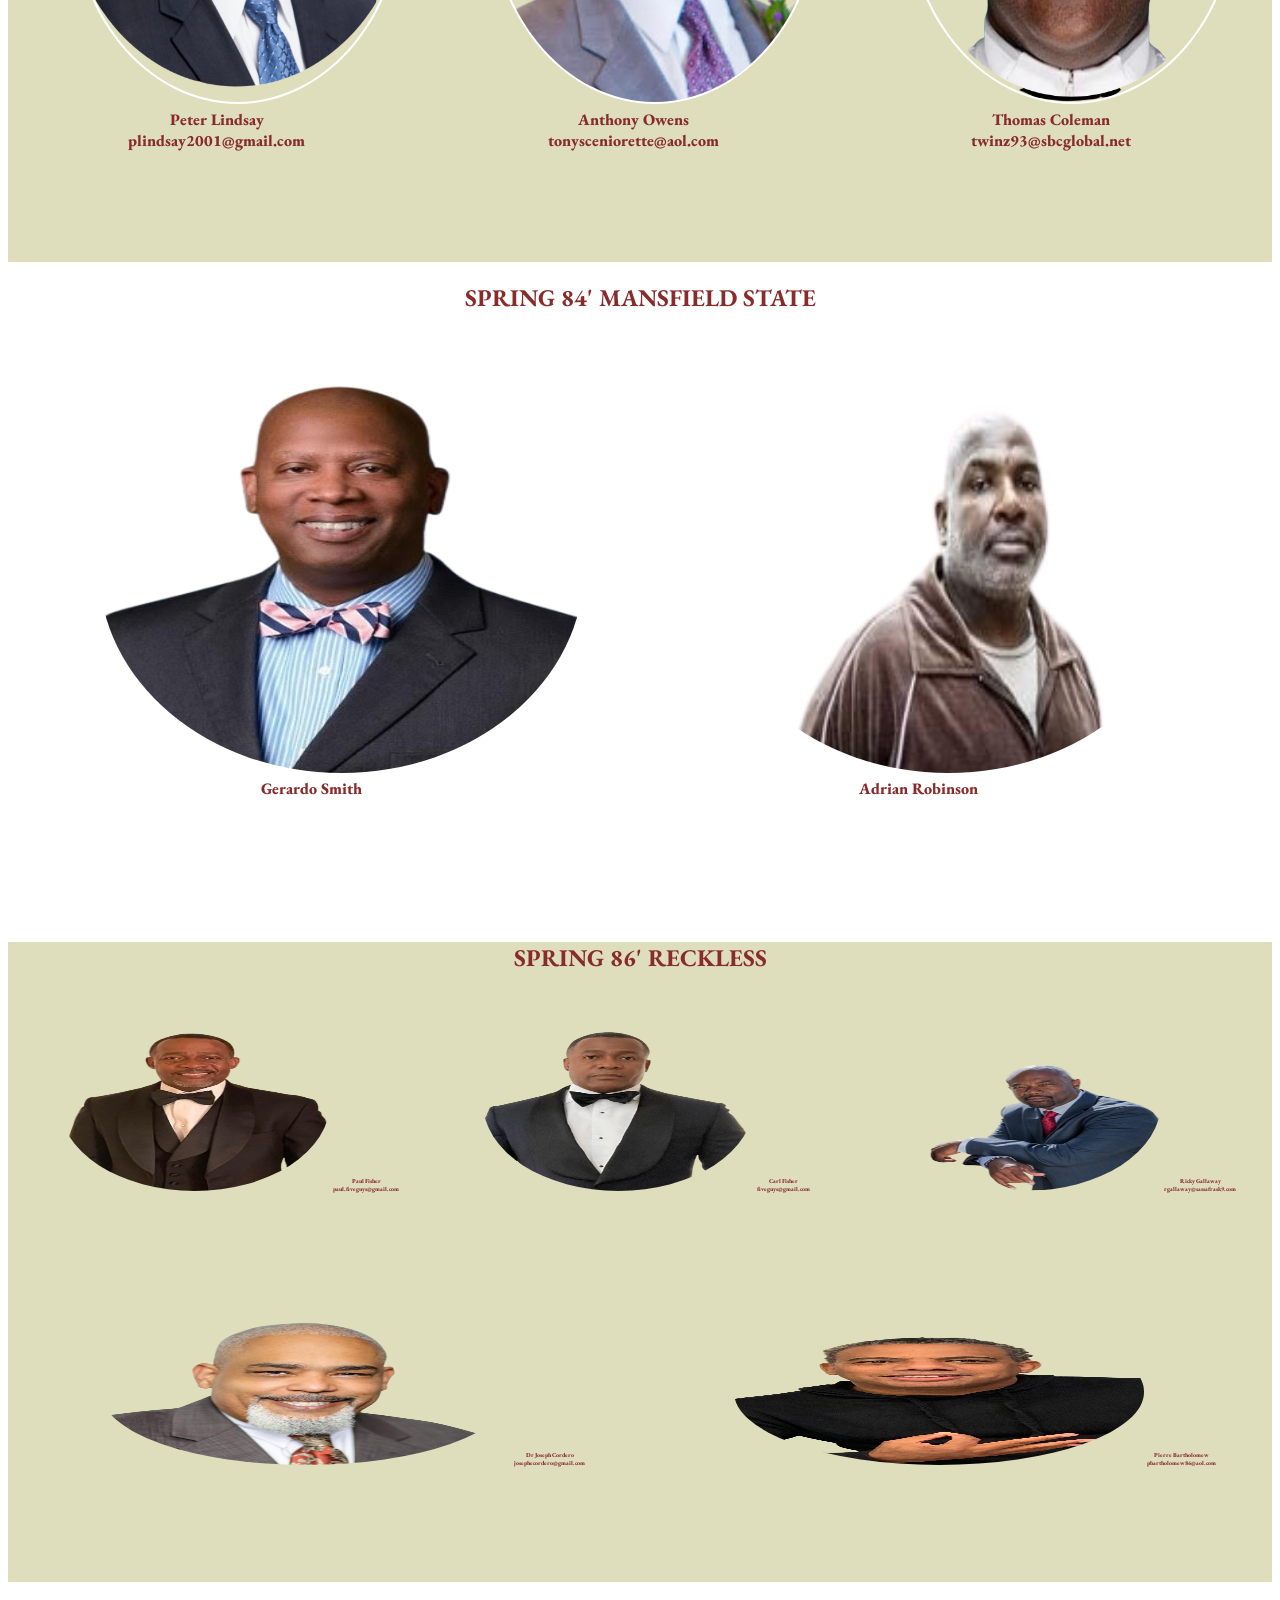
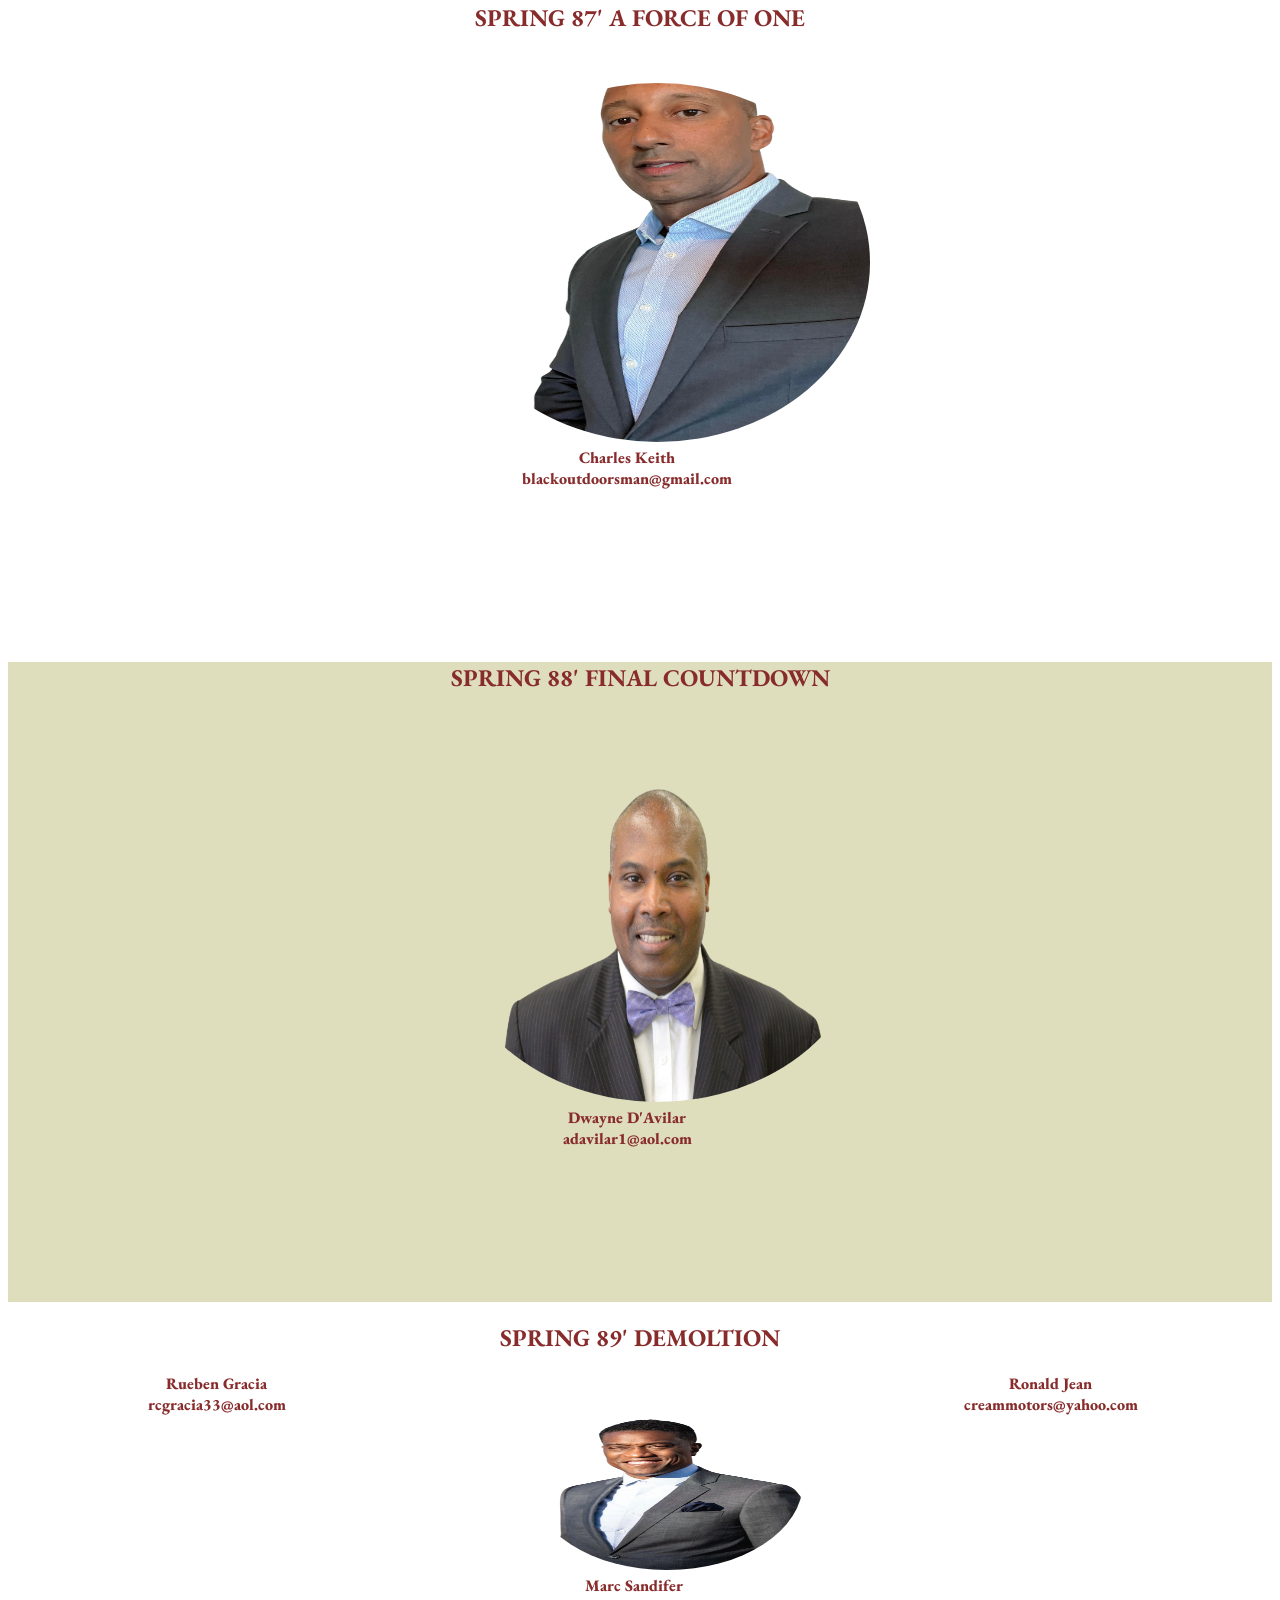
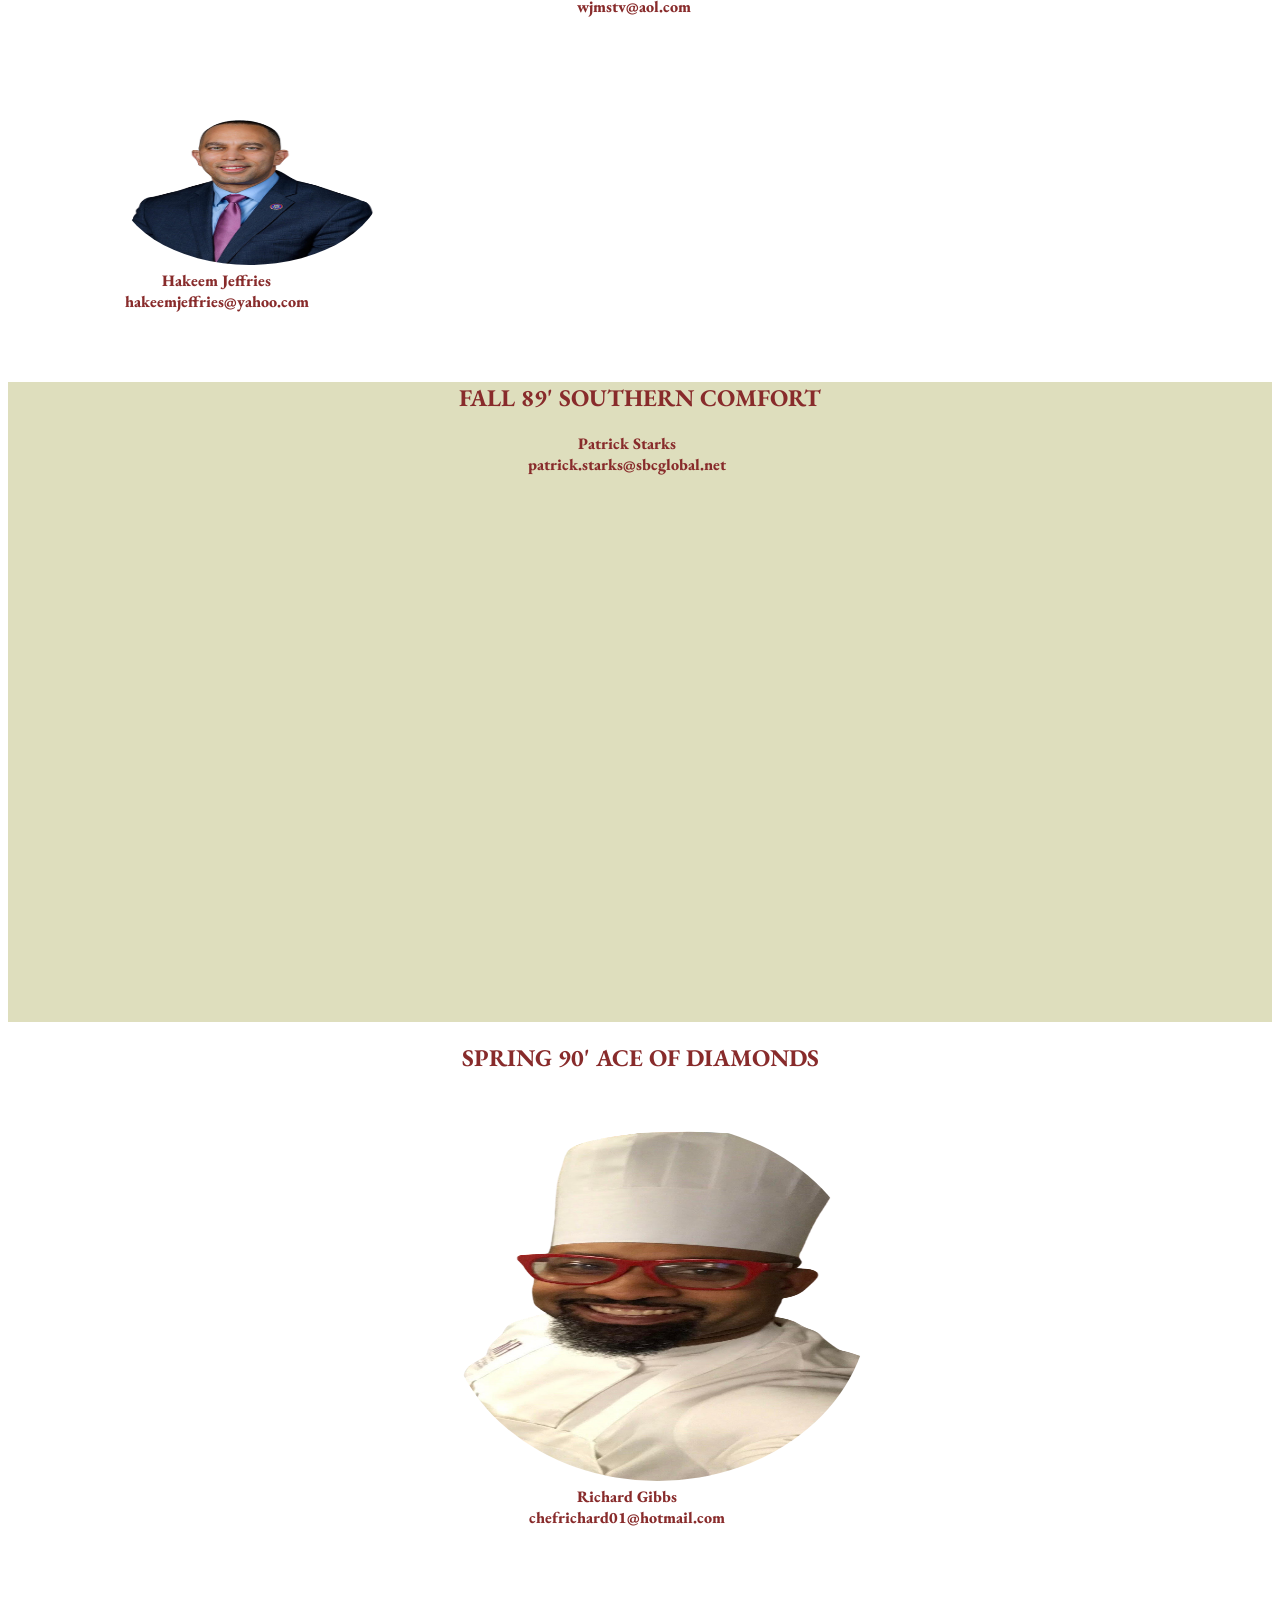
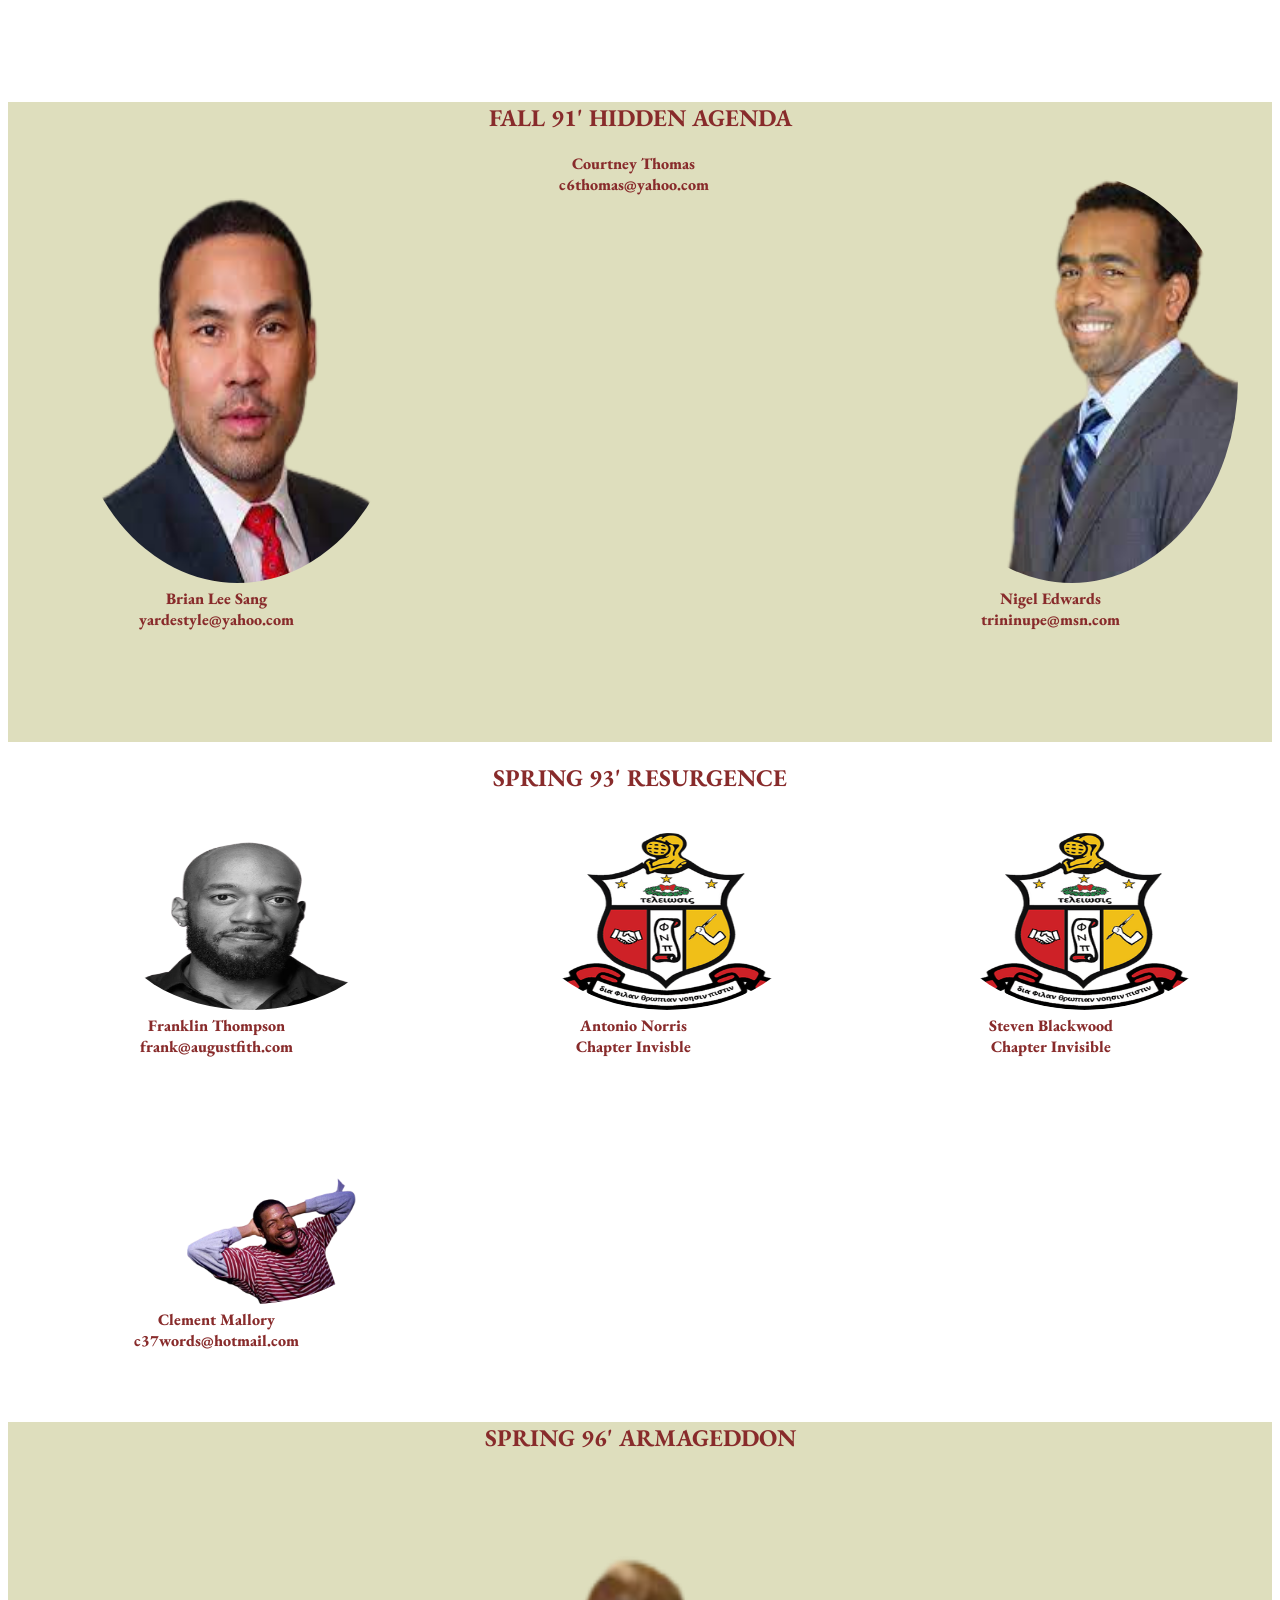
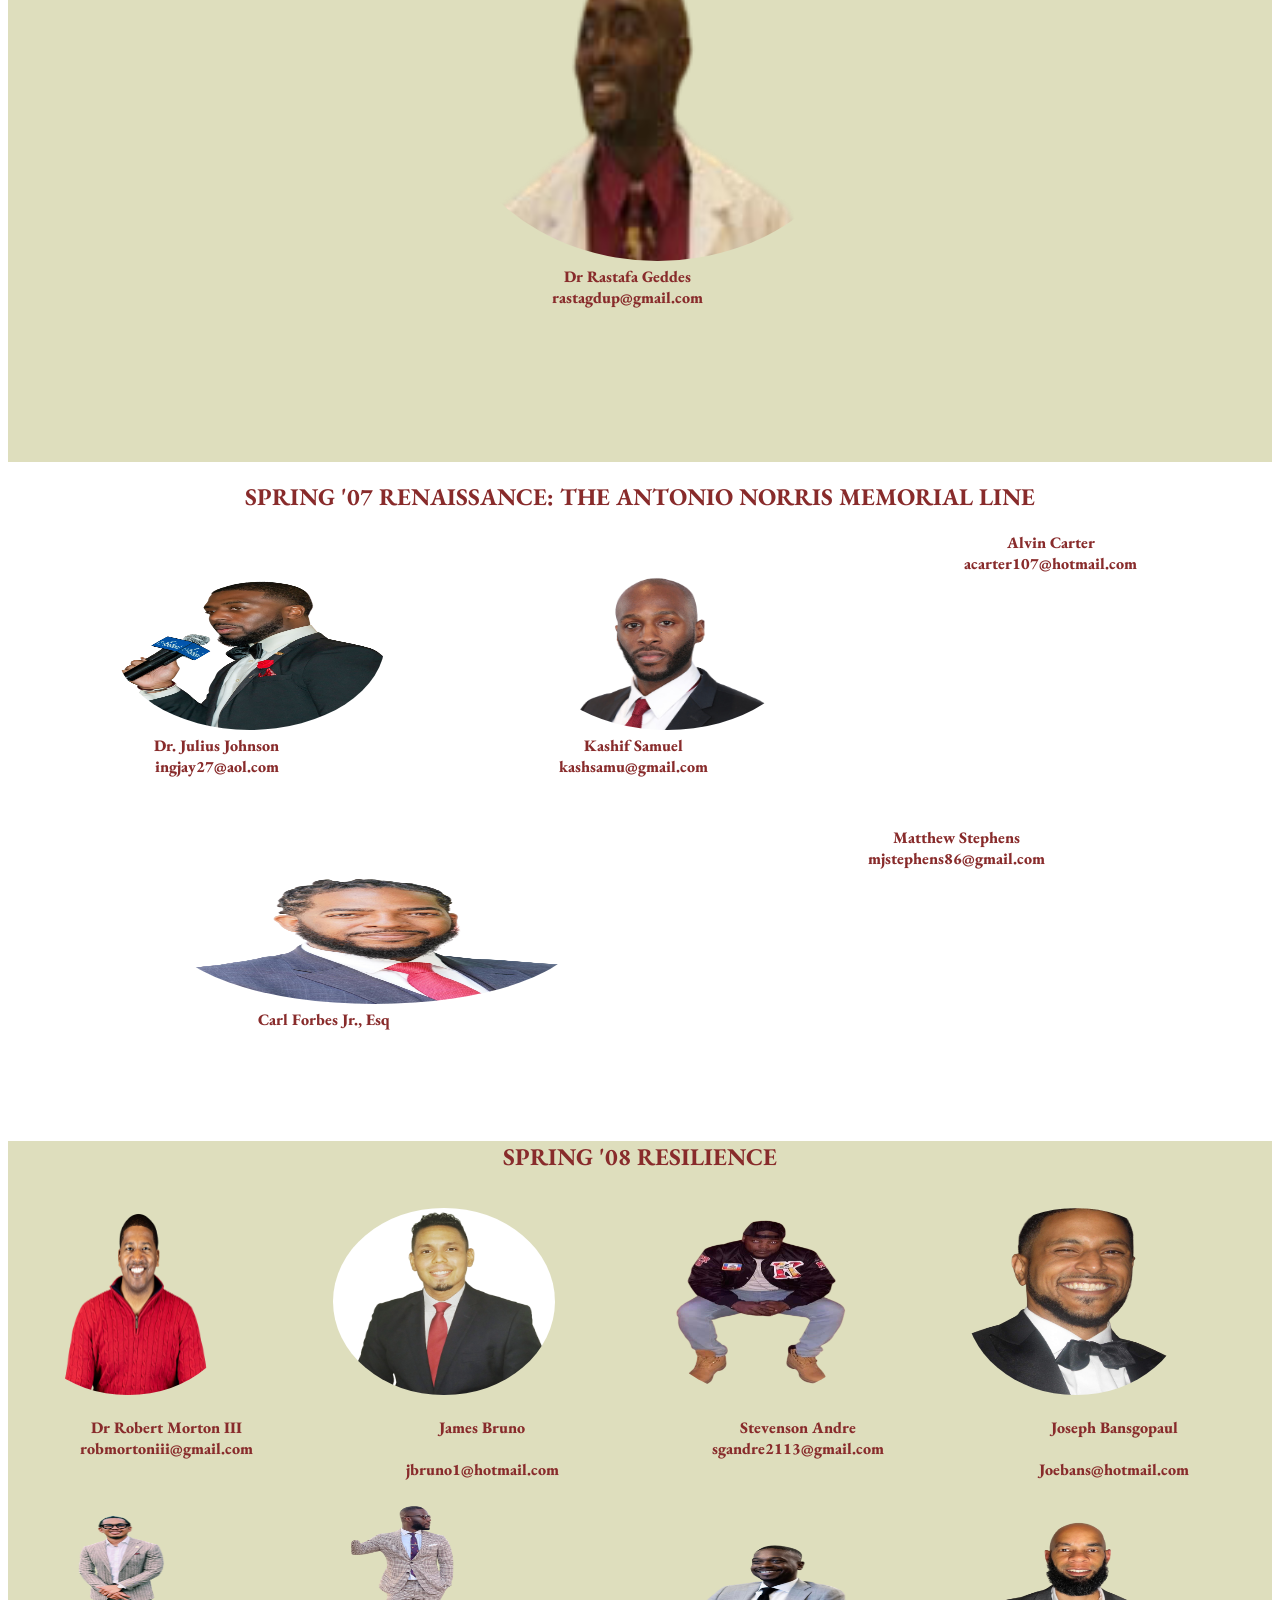
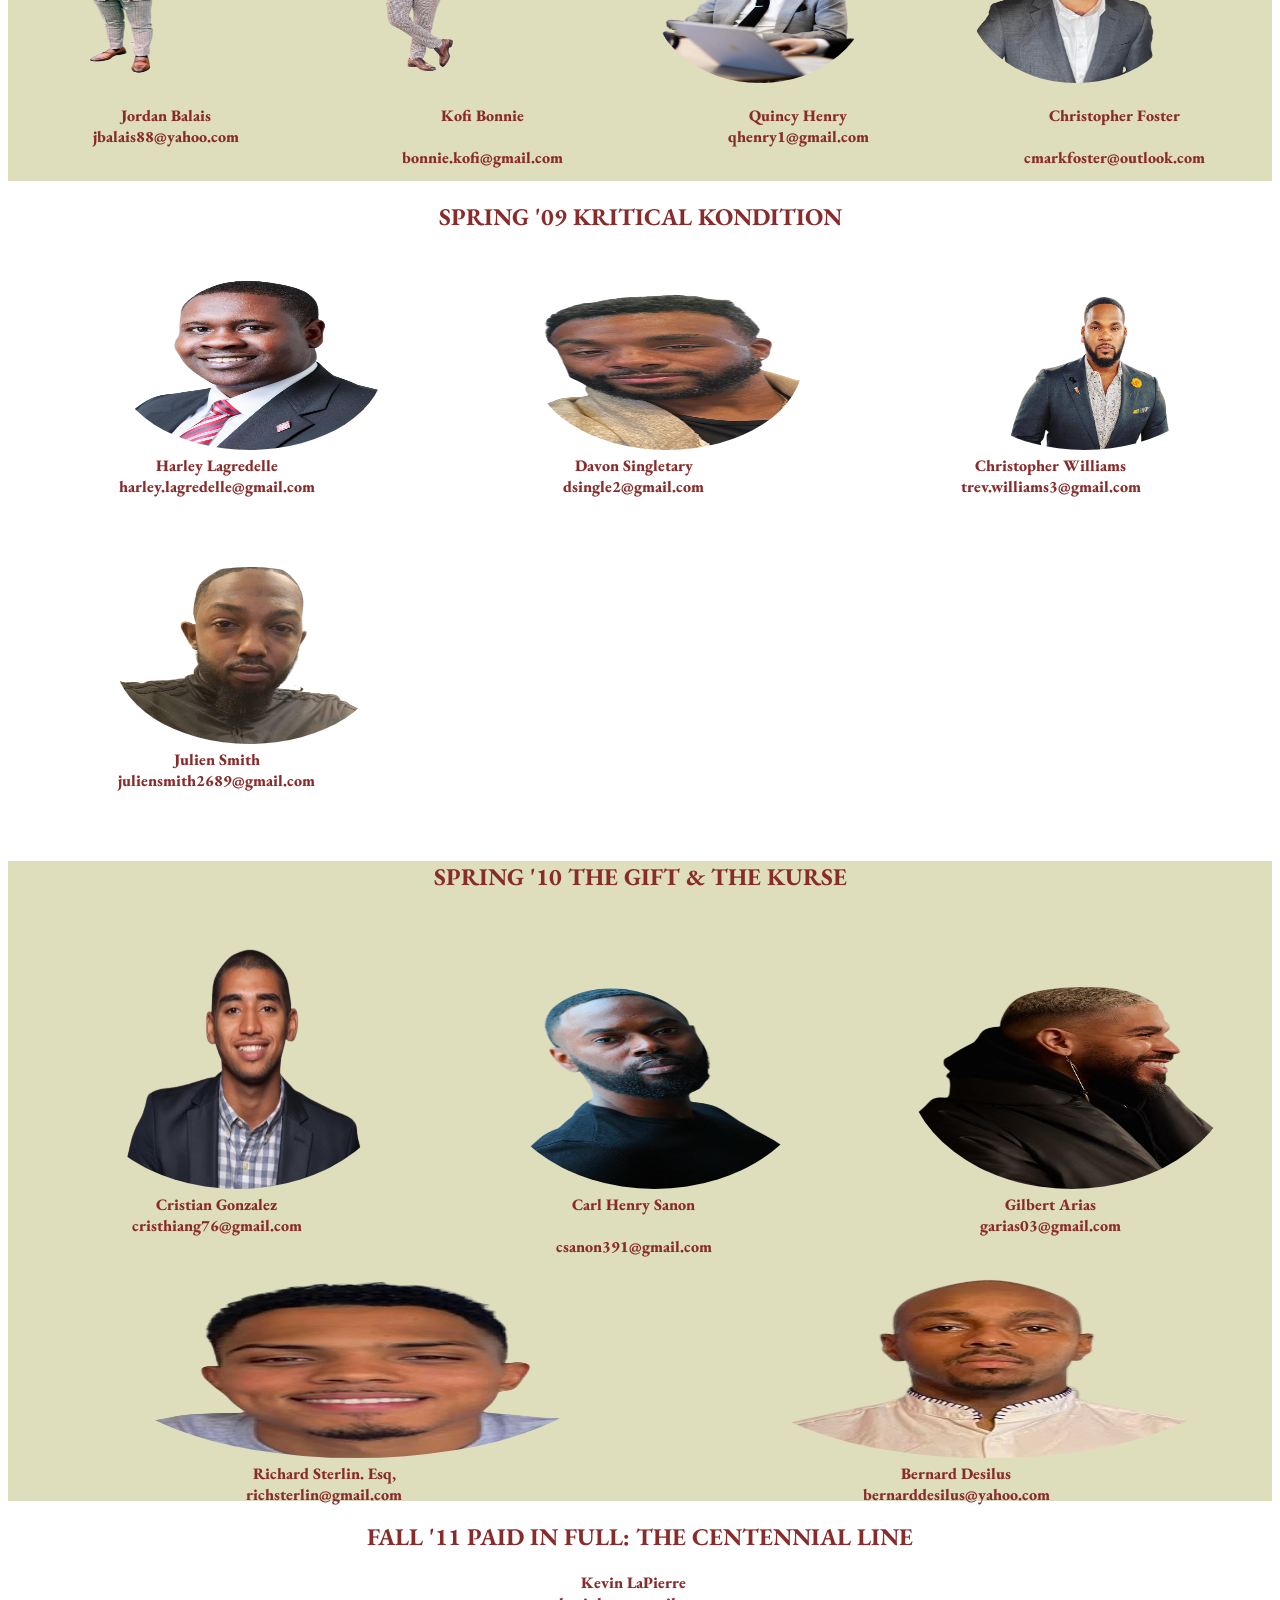
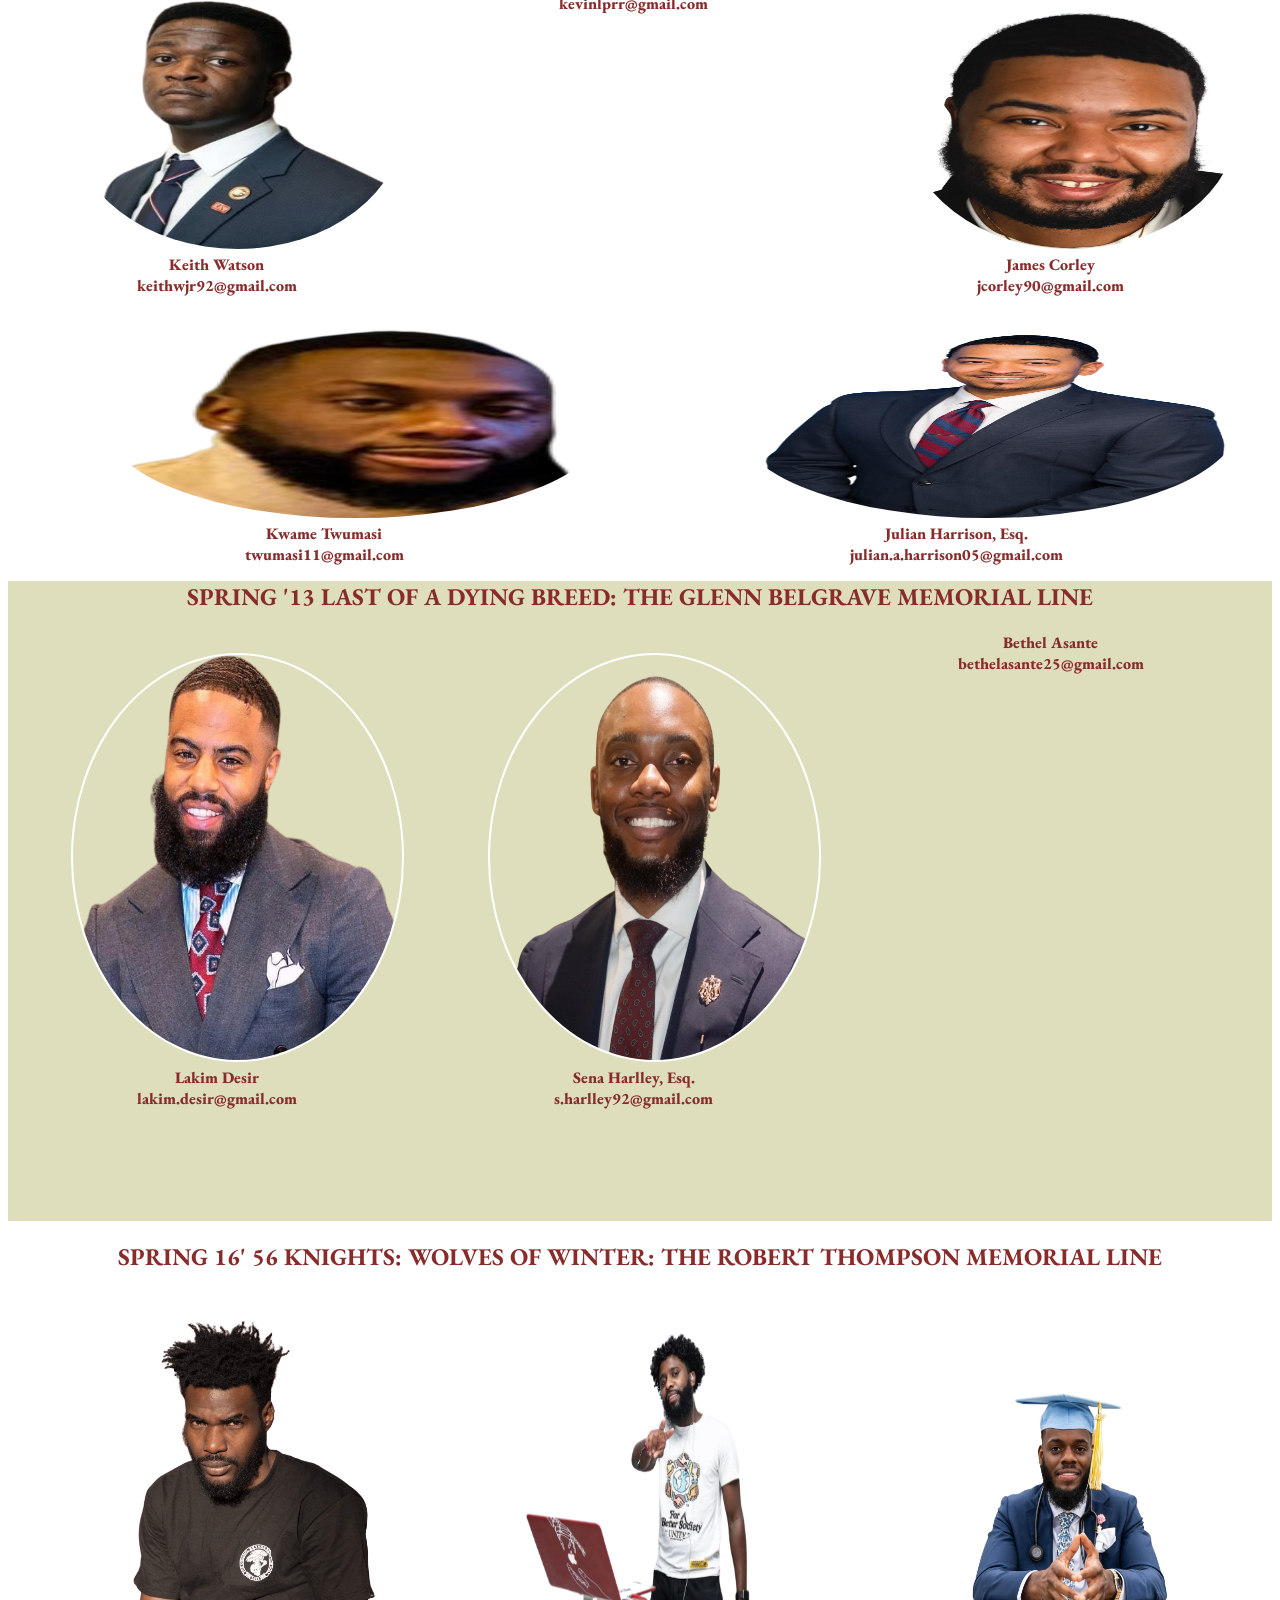
==== commit 7aa46fba: "updated layer" ====
--- a/index.html
+++ b/index.html
@@ -187,11 +187,11 @@
                     </section>
                     <section id="bottom1">
                         <img src="shield.png">
-                        <p> Robert Thompson <br> chapter invisible</p>
+                        <p> Robert Thompson <br> Chapter Invisible</p>
                     </section>
                     <section id="bottom2">
                         <img src="shield.png">
-                        <p> Glenn Belgrave	<br> chapter invisible </p>
+                        <p> Glenn Belgrave	<br> Chapter Invisible </p>
                     </section>
                 </section>
                 <section class="f82" id="tan">
@@ -209,7 +209,7 @@
                     </section>
                     <section>
                         <img src="Photos/spr 83/Maurice .png" src="image of">
-                        <p>Maurice Ray	<br><br>raymarketing01@yahoo.com</p>
+                        <p>Maurice Ray<br><br>raymarketing01@yahoo.com</p>
                     </section>
                     <section>
                         <img src="Photos/spr 83/EdwardMassey.png">
@@ -217,7 +217,7 @@
                     </section>
                     <section id="">
                         <img src="Photos/spr 83/Manny.png">
-                        <p>Manuel Ramirez	<br><br>mramirez4348@hotmail.com</p>
+                        <p>Manuel Ramirez<br><br>mramirez4348@hotmail.com</p>
                     </section>
                     <section id="move">
                         <img src="Photos/spr 83/Robert .png">
@@ -235,7 +235,7 @@
                     </section>
                     <section id="mike">
                         <img src="Photos/spr 83/Michael.png">
-                        <p>Michael V. body <br> chapter invisible </p>
+                        <p>Michael V. Body <br> Chapter Invisible </p>
                     </section>
                 </section>
                 <section class=f83 id="tan">
@@ -276,7 +276,7 @@
                     </section>
                     <section>
                         <img src="Photos/SPR 86/Ricky.png">
-                        <p>Ricky Gallaway</p>
+                        <p>Ricky Gallaway <br> rgallaway@sassafrask9.com</p>
                     </section>
                     <section id="bottom1">
                         <img src="Photos/SPR 86/JosephCordero.png">
@@ -423,7 +423,7 @@
                     </section>
                     <section>
                         <img src="Photos/spr 08/JamesBruno.png" src="image of">
-                        <p>James Bruno <br>	jbruno1@hotmail.com </p>
+                        <p>James Bruno <br><br>	jbruno1@hotmail.com </p>
                     </section>
                     <section>
                         <img src="Photos/spr 08/Stevenson Andre.png" src="image of">
@@ -431,7 +431,7 @@
                     </section>
                     <section>
                         <img src="Photos/spr 08/JosephBansgopaul.png" src="image of">
-                        <p>Joseph Bansgopaul <br> Joebans@hotmail.com</p>
+                        <p>Joseph Bansgopaul <br><br> Joebans@hotmail.com</p>
                     </section>
                     <section>
                         <img src="Photos/spr 08/JordanBalais.png" src="image of jordan">
@@ -439,7 +439,7 @@
                     </section>
                     <section>
                         <img src="Photos/spr 08/KofiBonnie.png" src="image of">
-                        <p>Kofi	Bonnie <br>	bonnie.kofi@gmail.com</p>
+                        <p>Kofi	Bonnie <br><br>	bonnie.kofi@gmail.com</p>
                     </section>
                     <section>
                         <img src="Photos/spr 08/QuincyHenry.png" src="image of kofi">
@@ -447,7 +447,7 @@
                     </section>
                     <section>
                         <img src="Photos/spr 08/ChristopherFoster.png" src="image of chris">
-                        <p>Christopher Foster <br>	cmarkfoster@outlook.com </p>
+                        <p>Christopher Foster <br><br>	cmarkfoster@outlook.com </p>
                     </section>
                 </section>
                 <section class="s09" >
@@ -477,7 +477,7 @@
                     </section>
                     <section>
                         <img src="Photos/spr 10/CarlSanon.png">
-                        <p>Carl Henry Sanon	<br>	csanon391@gmail.com</p>
+                        <p>Carl Henry Sanon	<br><br>	csanon391@gmail.com</p>
                     </section>
                     <section>
                         <img src="Photos/spr 10/GilbertArias .png">
--- a/mk.css
+++ b/mk.css
@@ -241,7 +241,7 @@
     float: left;
     font-family: 'EB Garamond', serif;
     text-align: center;
-    font-size: 145%;
+    font-size: 100%;
     height: 50%;
 }
 
@@ -276,7 +276,7 @@
     float: left;
     font-family: 'EB Garamond', serif;
     text-align: center;
-    font-size: 145%;
+    font-size: 100%;
     margin-left: 25%;
 }
 .f82 p{
@@ -297,7 +297,7 @@
     float: left;
     font-family: 'EB Garamond', serif;
     text-align: center;
-    font-size: 145%;
+    font-size: 100%;
 }
 .f83 p{
     display: inline-block;
@@ -316,7 +316,7 @@
     float: left;
     width: 25%;
     height: 45%;
-    /* background: pink; */
+    font-size: 100%;
     border: none;
 }
 
@@ -334,7 +334,7 @@
     float: left;
     font-family: 'EB Garamond', serif;
     text-align: center;
-    font-size: 145%;
+    font-size: 100%;
 }
 .s84 p{
     display: inline-block;
@@ -356,7 +356,7 @@
     float: left;
     font-family: 'EB Garamond', serif;
     text-align: center;
-    font-size: 145%;
+    font-size: 100%;
     height: 46%;
     
 }
@@ -365,11 +365,12 @@
     display: inline-block;
     margin-block-start: 0em;
     margin-block-end: 0em;
+    font-size: 2%;
 }
 .s86 img{
     width: 65%;
     height: 60%;
-    margin-left: 16%;
+    margin-left: 6%;
     margin-top: 5%;
     border-radius: 99%;
 }
@@ -381,7 +382,7 @@
     float: left;
     font-family: 'EB Garamond', serif;
     text-align: center;
-    font-size: 145%;
+    font-size: 100%;
     margin-left: 25%;
 }
 .s87 p{
@@ -403,7 +404,7 @@
     float: left;
     font-family: 'EB Garamond', serif;
     text-align: center;
-    font-size: 145%;
+    font-size: 100%;
     margin-left: 25%;
 }
 .s88 p{
@@ -425,7 +426,7 @@
     float: left;
     font-family: 'EB Garamond', serif;
     text-align: center;
-    font-size: 145%;
+    font-size: 100%;
     height: 46%;
     
 }
@@ -454,7 +455,7 @@
     float: left;
     font-family: 'EB Garamond', serif;
     text-align: center;
-    font-size: 145%;
+    font-size: 100%;
     margin-left: 25%;
 }
 .f89 p{
@@ -475,7 +476,7 @@
     float: left;
     font-family: 'EB Garamond', serif;
     text-align: center;
-    font-size: 145%;
+    font-size: 100%;
     margin-left: 25%;
 }
 .s90 p{
@@ -497,7 +498,7 @@
     float: left;
     font-family: 'EB Garamond', serif;
     text-align: center;
-    font-size: 145%;
+    font-size: 100%;
 }
 .f91 p{
     display: inline-block;
@@ -517,7 +518,7 @@
     float: left;
     font-family: 'EB Garamond', serif;
     text-align: center;
-    font-size: 145%;
+    font-size: 100%;
     height: 46%;
     
 }
@@ -541,7 +542,7 @@
     float: left;
     font-family: 'EB Garamond', serif;
     text-align: center;
-    font-size: 145%;
+    font-size: 100%;
     margin-left: 25%;
 }
 .s96 p{
@@ -563,7 +564,7 @@
     float: left;
     font-family: 'EB Garamond', serif;
     text-align: center;
-    font-size: 145%;
+    font-size: 100%;
     height: 46%;
     
 }
@@ -583,7 +584,7 @@
 
 #sp08{
     height: 640px;
-    border: none;
+    border: 1px solid black;
 }
 
 
@@ -598,7 +599,7 @@
 .s08 img{
     width: 70%;
     height: 65%;
-    margin-left: 10%;
+    margin-left: 3%;
     margin-top: 5%;
     border-radius: 99%;
     border: none;
@@ -610,7 +611,7 @@
     float: left;
     font-family: 'EB Garamond', serif;
     text-align: center;
-    font-size: 145%;
+    font-size: 100%;
     height: 46%;  
 }
 
@@ -635,7 +636,7 @@
     float: left;
     font-family: 'EB Garamond', serif;
     text-align: center;
-    font-size: 145%;
+    font-size: 100%;
     height: 50%;
 }
 
@@ -671,7 +672,7 @@
     float: left;
     font-family: 'EB Garamond', serif;
     text-align: center;
-    font-size: 145%;
+    font-size: 100%;
     height: 50%;
 }
 
@@ -707,7 +708,7 @@
     float: left;
     font-family: 'EB Garamond', serif;
     text-align: center;
-    font-size: 145%;
+    font-size: 100%;
     /* height: 45%; */
 }
 .s13 p{
@@ -730,7 +731,7 @@
     float: left;
     font-family: 'EB Garamond', serif;
     text-align: center;
-    font-size: 145%;
+    font-size: 100%;
 }
 .s16 p{
     display: inline-block;
@@ -752,7 +753,7 @@
     float: left;
     font-family: 'EB Garamond', serif;
     text-align: center;
-    font-size: 145%;
+    font-size: 100%;
 }
 .f16 p{
     display: inline-block;
@@ -774,7 +775,7 @@
     float: left;
     font-family: 'EB Garamond', serif;
     text-align: center;
-    font-size: 145%;
+    font-size: 100%;
     height: 50%;
 }
 #bottom1{
@@ -808,7 +809,7 @@
     height: 43%;
     font-family: 'EB Garamond', serif;
     text-align: center;
-    font-size: 145%;
+    font-size: 100%;
     margin-left: 24%;
 }
 .f18 p{
@@ -831,7 +832,7 @@
     float: left;
     font-family: 'EB Garamond', serif;
     text-align: center;
-    font-size: 145%;
+    font-size: 100%;
     margin-left: 25%;
 }
 .s20 p{
@@ -851,6 +852,7 @@
 
     section{
         width: 100%;
+        border: 1px solid black;
     }
 
     h1{
@@ -939,17 +941,12 @@
     }
     
 
-    .s86  section{
+    .s86 section{
         height: 35%;
-        /* margin-top: 5%; */
         width: 33%;
     }
 
-    .s86 img{
-        /* height: 100%;
-        margin-top: 0%; */
-
-    }
+
 
     .s89  section{
         height: 35%;
@@ -993,6 +990,36 @@
     }
     .s96 p{
         font-size: 100%;
+    }
+
+    .s13 section{
+        float: none;
+        height: 30%;
+        margin-left: 35%;
+    }
+
+    .s13>.no p{
+        margin-top: 8%;
+    }
+
+    .s16 section{
+        float: none;
+        height: 26%;
+        margin-left: 35%;
+    }
+
+    .s16>.no p{
+        margin-top: 8%;
+    }
+
+    .f16 section{
+        float: none;
+        height: 24%;
+        margin-left: 35%;
+    }
+
+    .f16>.no p{
+        margin-top: 8%;
     }
 
     .s17 section{
@@ -1061,6 +1088,17 @@
     .f83{
         font-size: 80%;
     }
+    .f83 section{
+        float: none;
+        height: 30%;
+        margin-left: 35%;
+    }
+
+    .f83 img{
+        width: 80%;
+        height: 80%;
+        margin: 0%;
+    }
     .s88 img{
         margin-top: 0%;
         width: 100%;
@@ -1073,13 +1111,14 @@
     }
     .s88 section {
         width: 70%;
-        margin-left: 10%;
+        margin-left: 17%;
     }
 
 
     #mike{
         float: none;
         margin-left: 33%;
+        margin-top: 90%;
     }   
 
 
@@ -1094,11 +1133,11 @@
         height: 22%;
         text-align: center;
         margin-top: 5%;
-    }
-
-    .s83 p{
-        font-size: 15%;
-    }
+        font-size: 5%;
+        
+    }
+
+
     #move{
         margin-left: 11%;
     }
@@ -1107,20 +1146,6 @@
         width: 100%;
     }
 
-    .s16 p {
-        font-size: 47%;
-    }
-
-    .f16 p {
-        font-size: 43%;
-    }
-    .f16 section{
-        height: 45%;
-    }
-
-    .s16 section{
-        height: 50%;
-    }
 
     .no p{
         margin-top: 95%;
@@ -1132,9 +1157,15 @@
     }
 
     .f91 section{
-        height: 45%;
-        margin-top: 5%;
-    }
+        float: none;
+        height: 30%;
+        margin-left: 35%;
+    }
+
+    .f91>.no p{
+        margin-top: 50%;
+    }
+
 
     .s07 section{
         height: 37%;
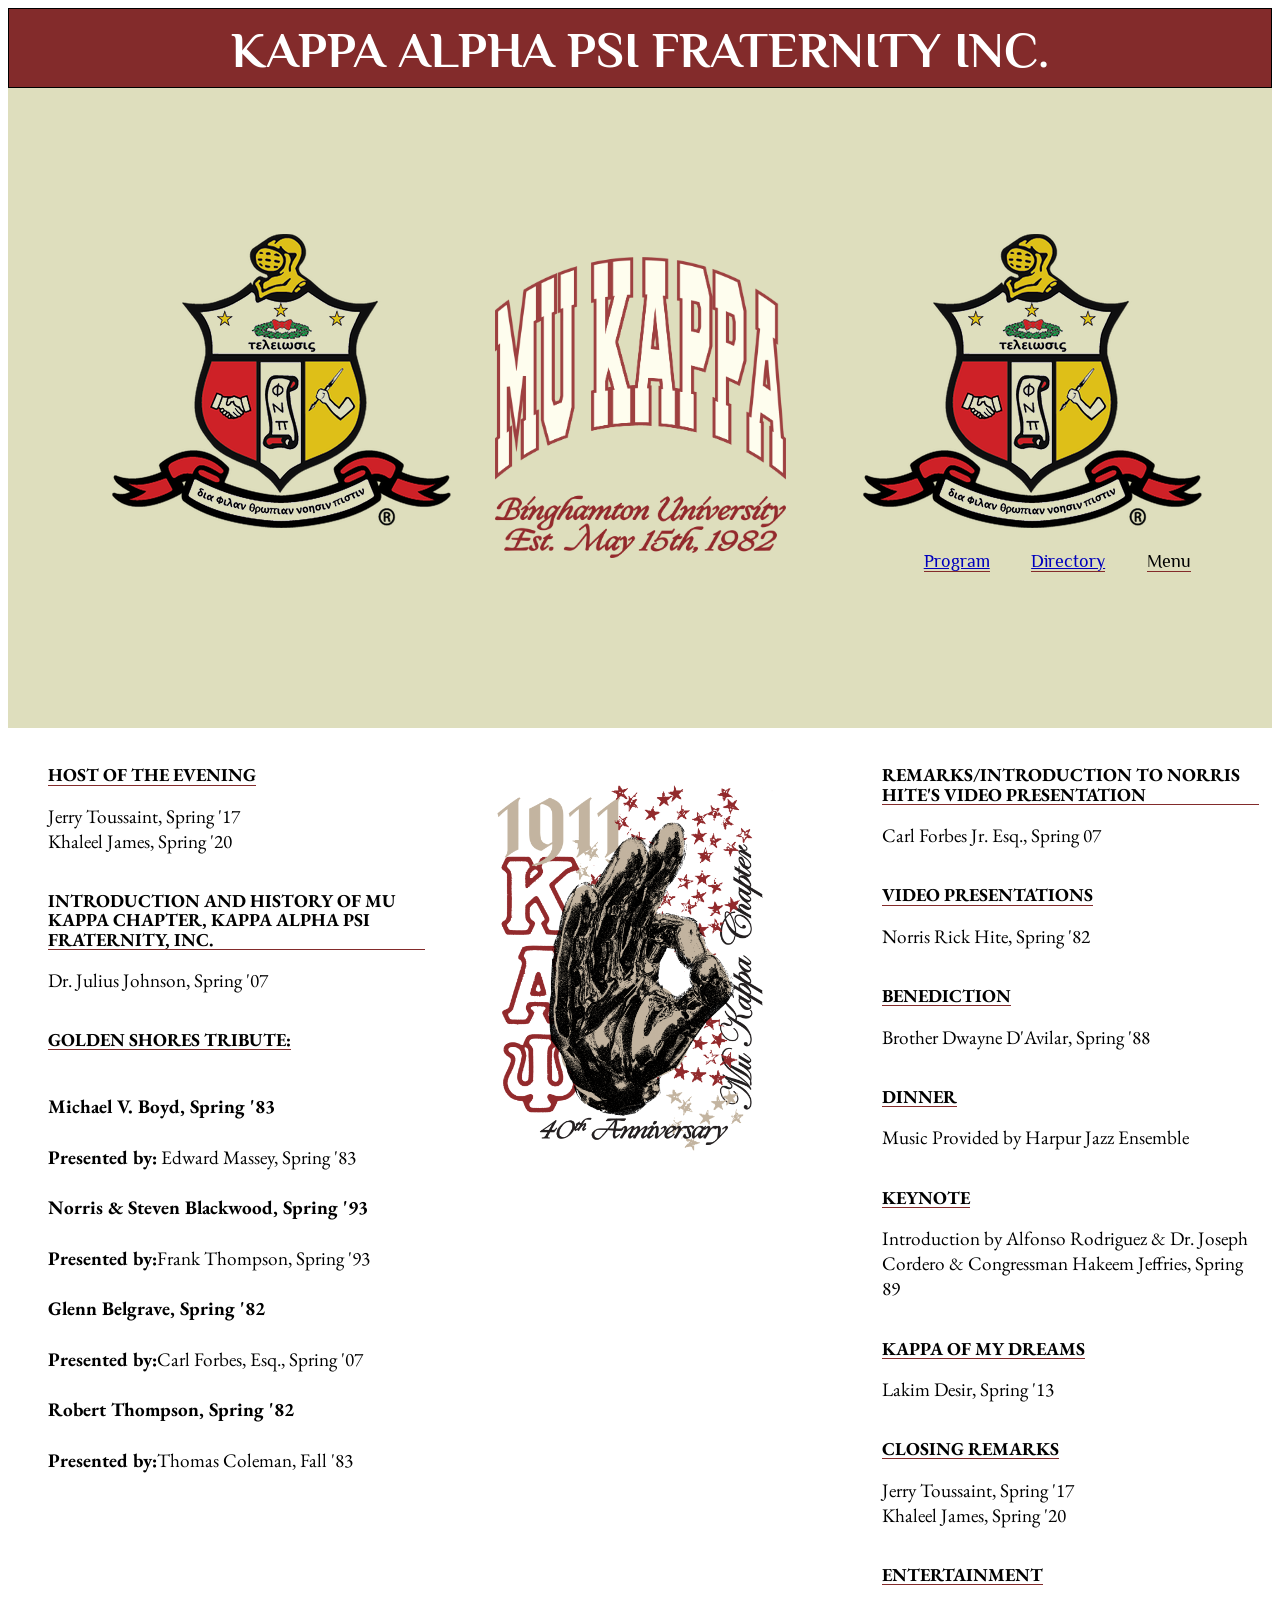
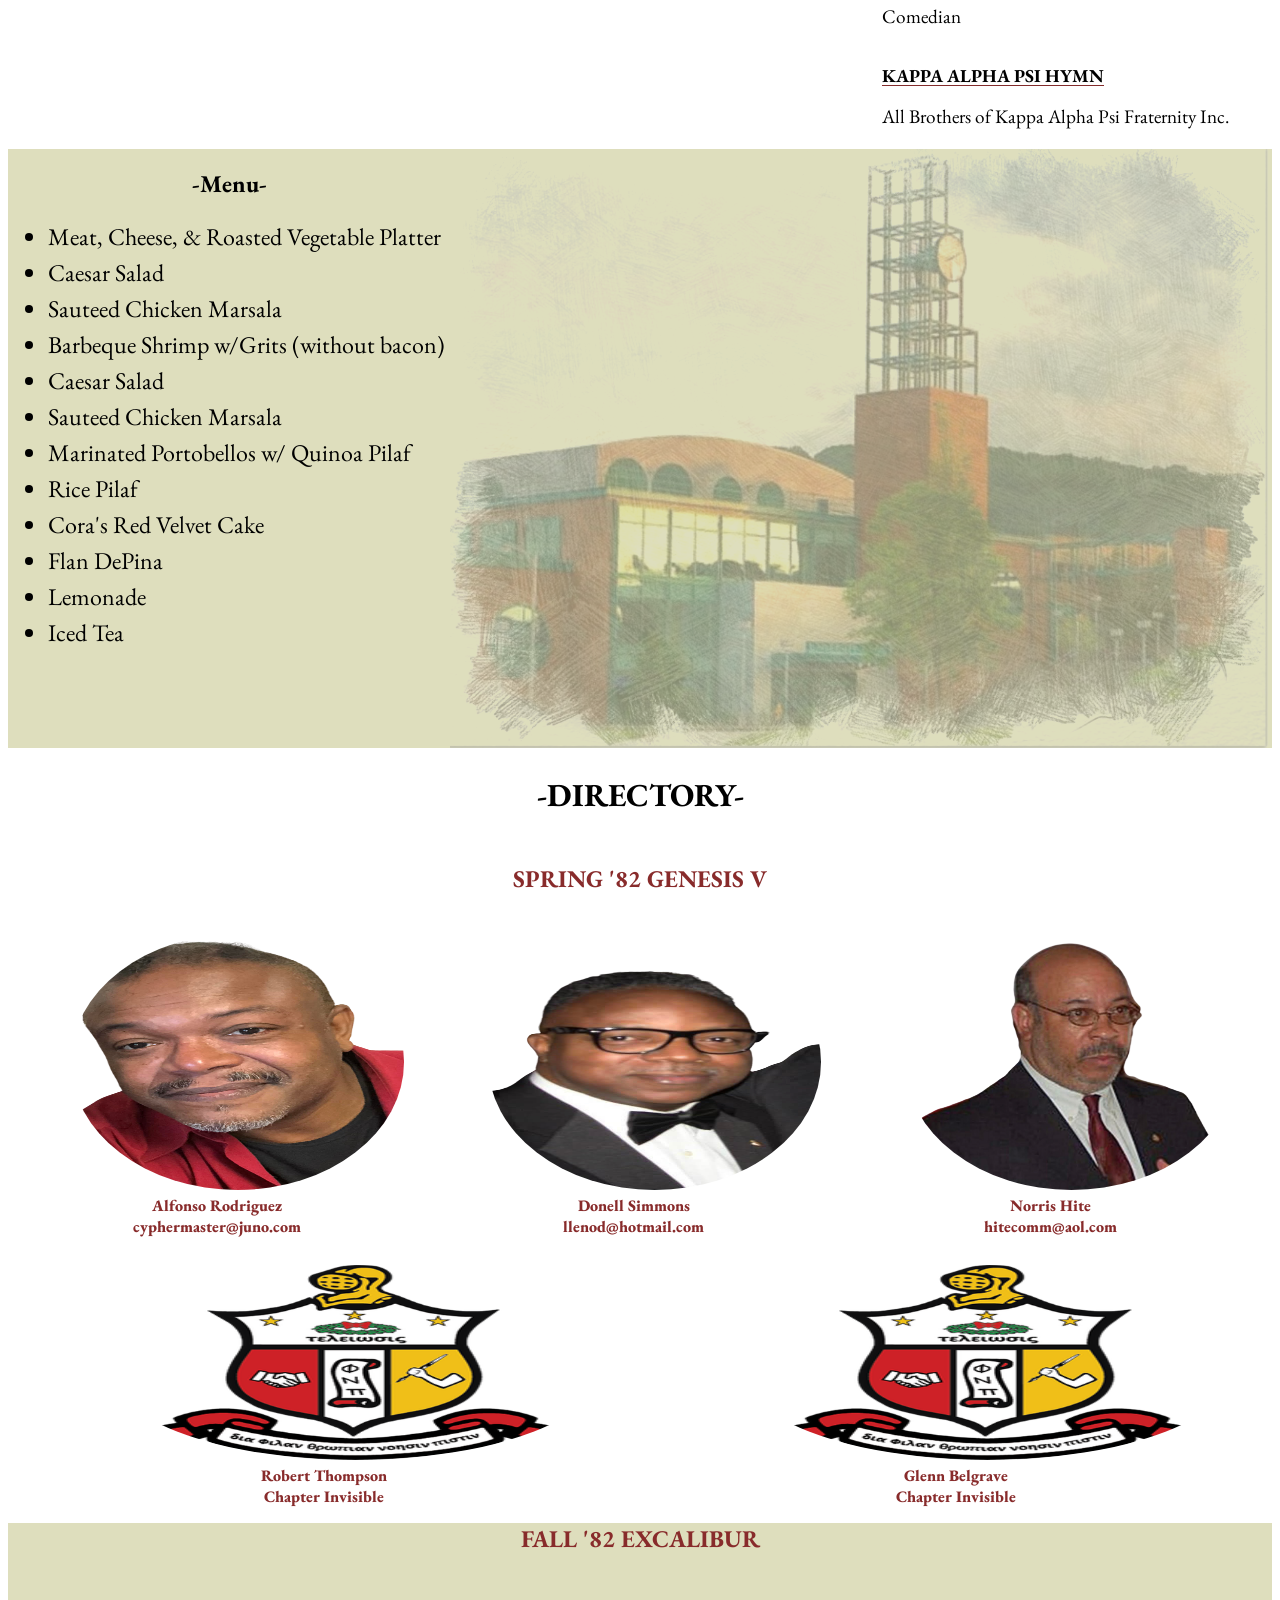
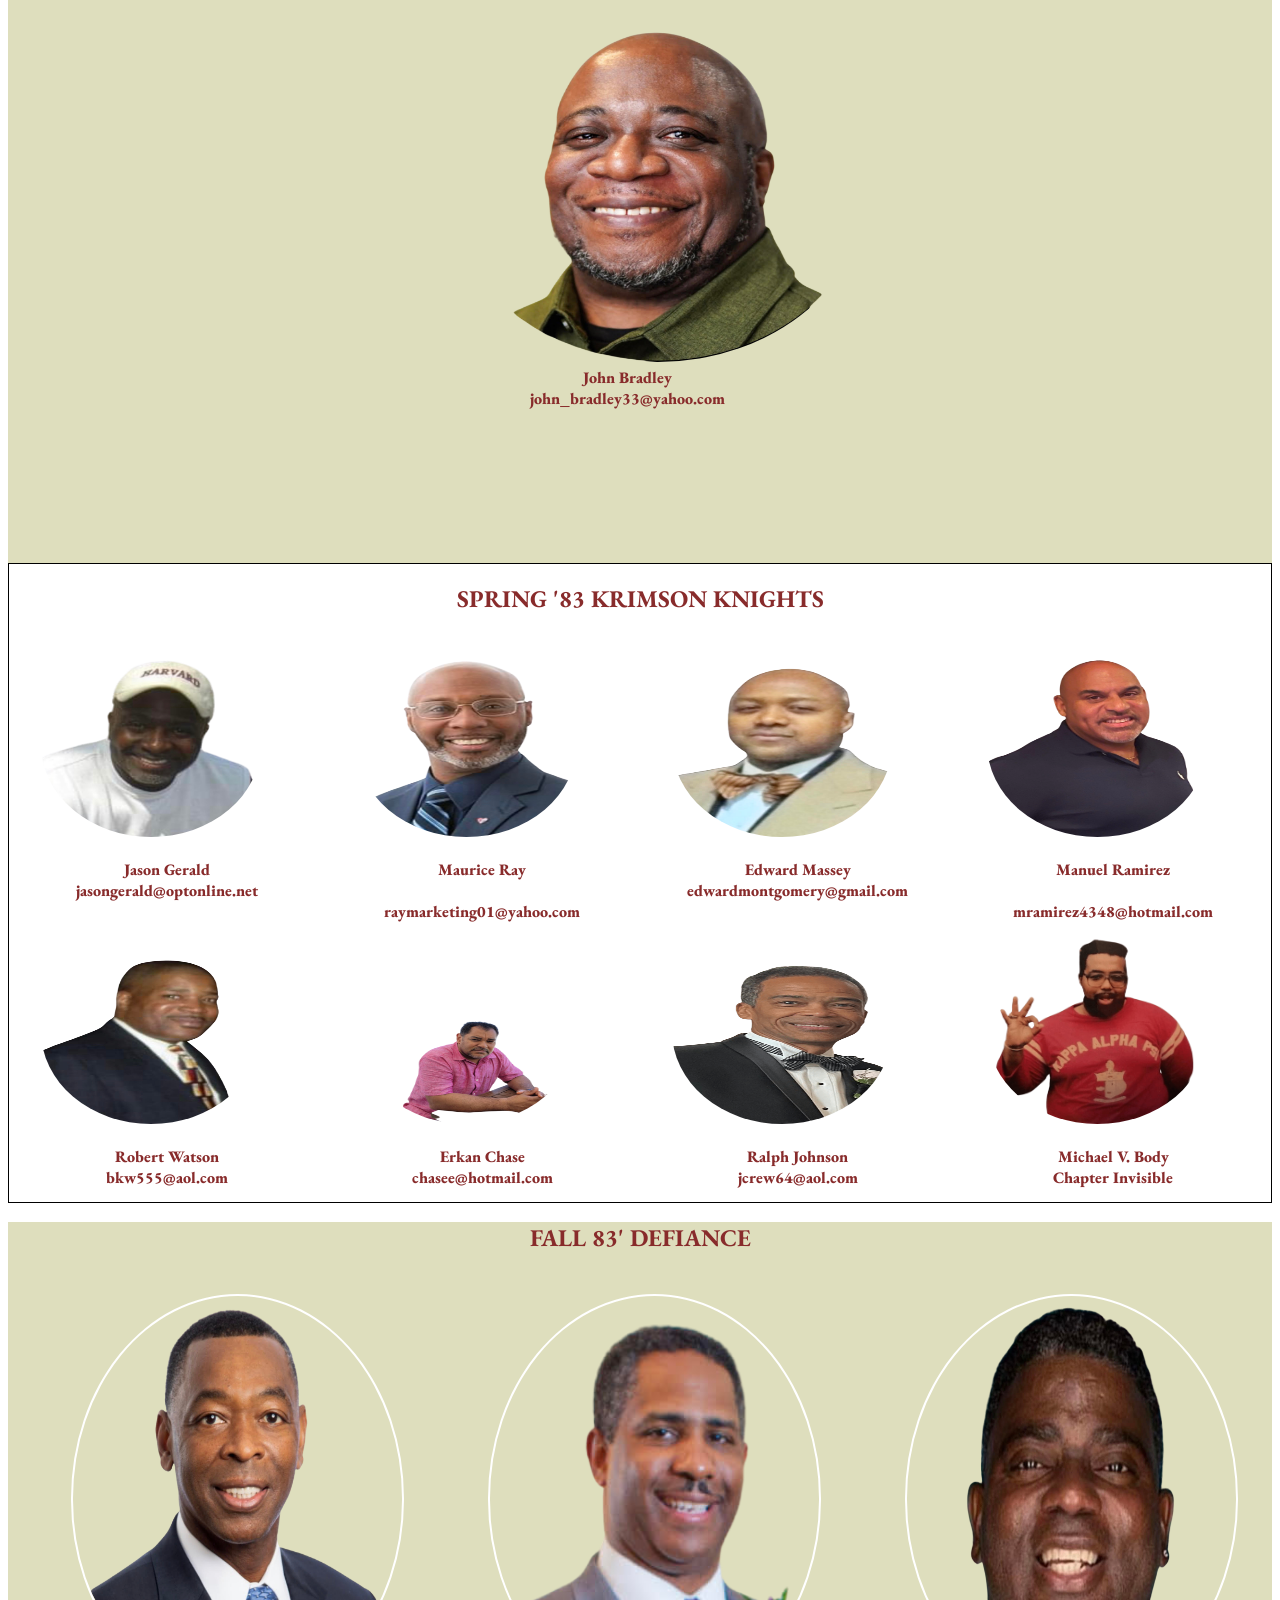
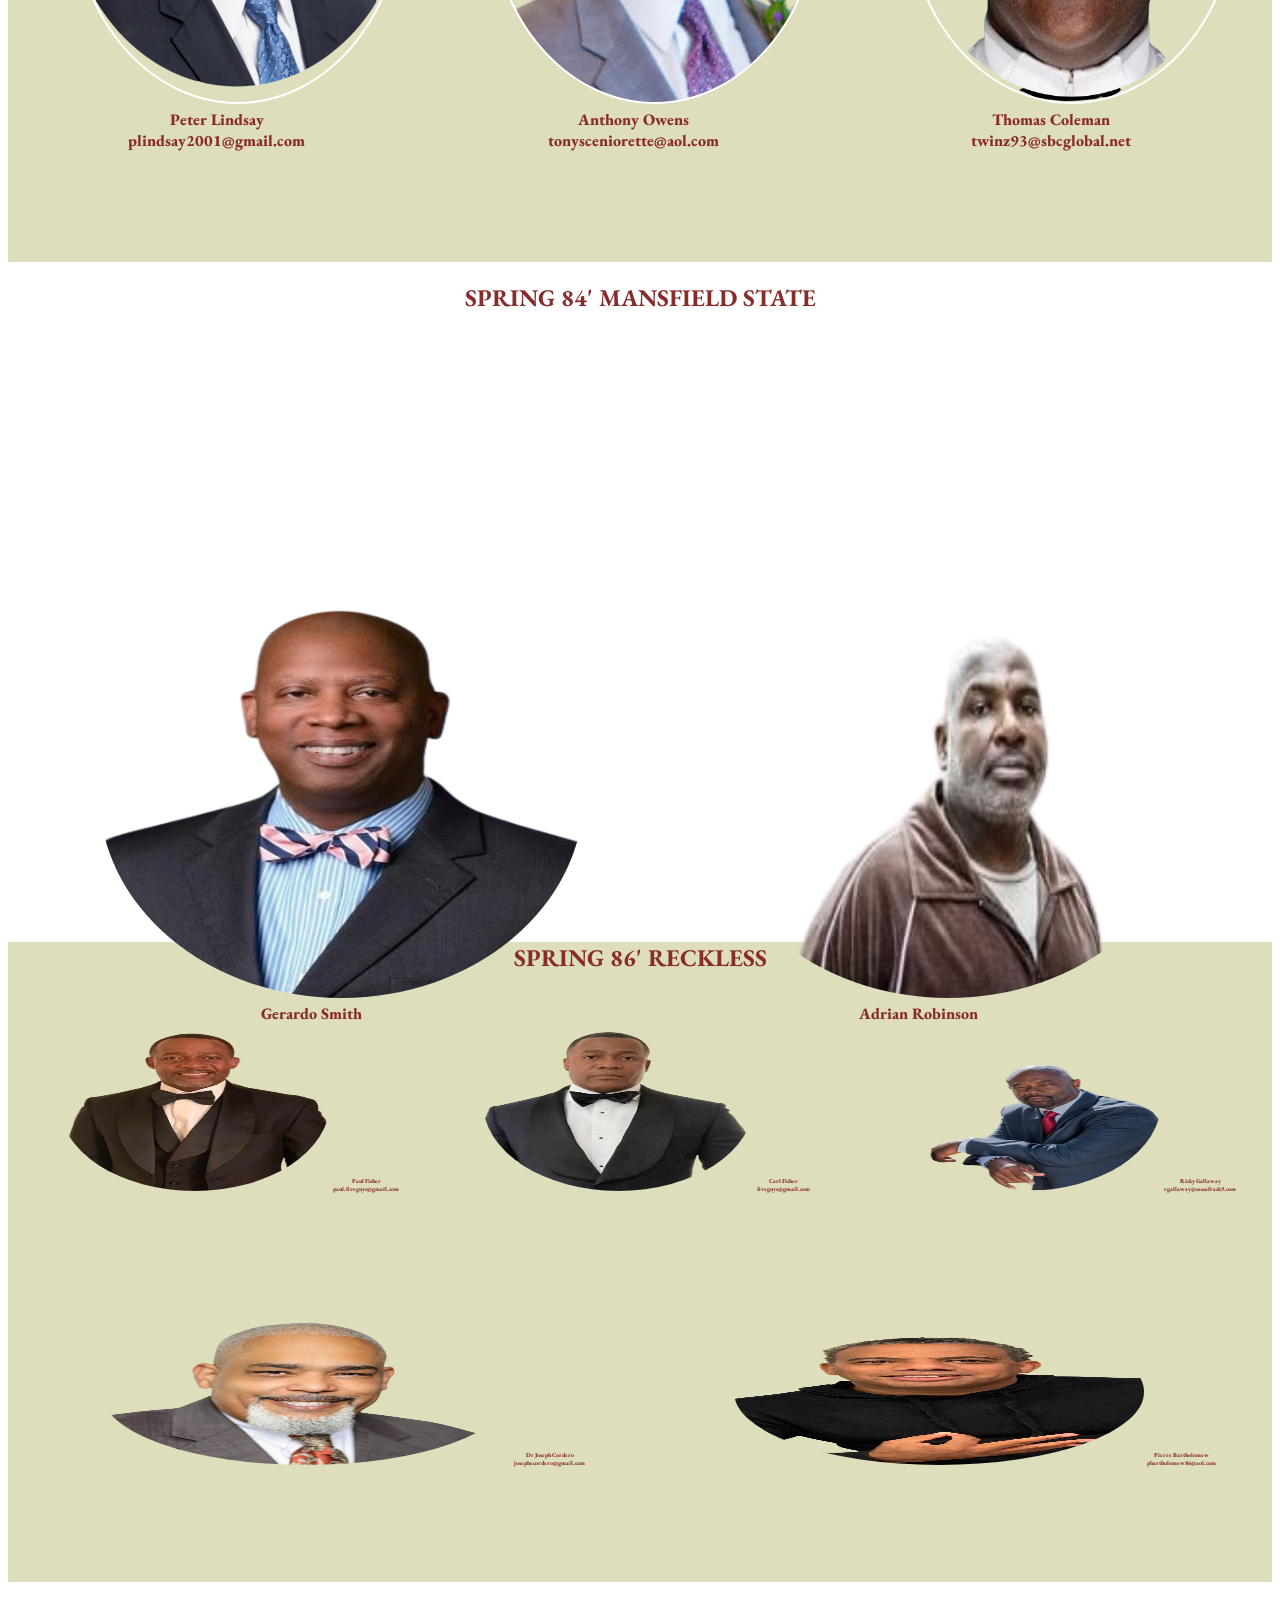
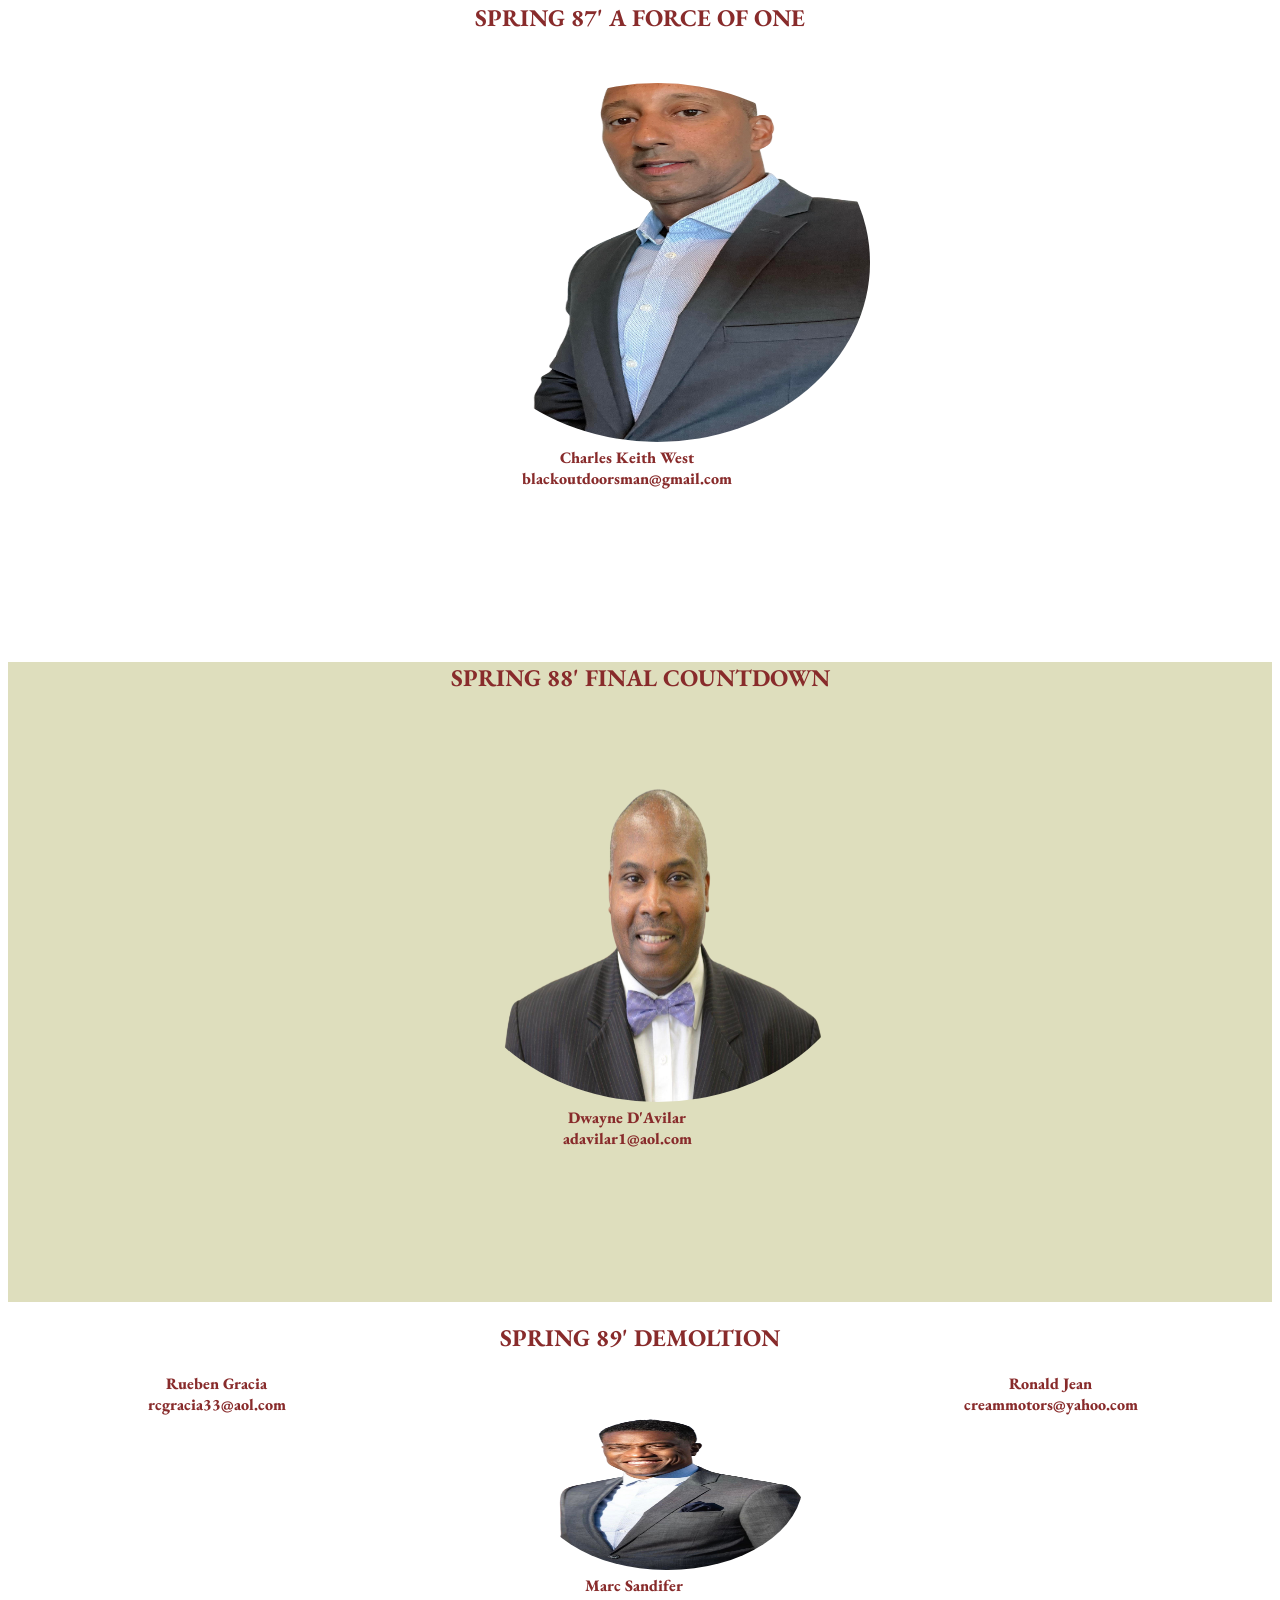
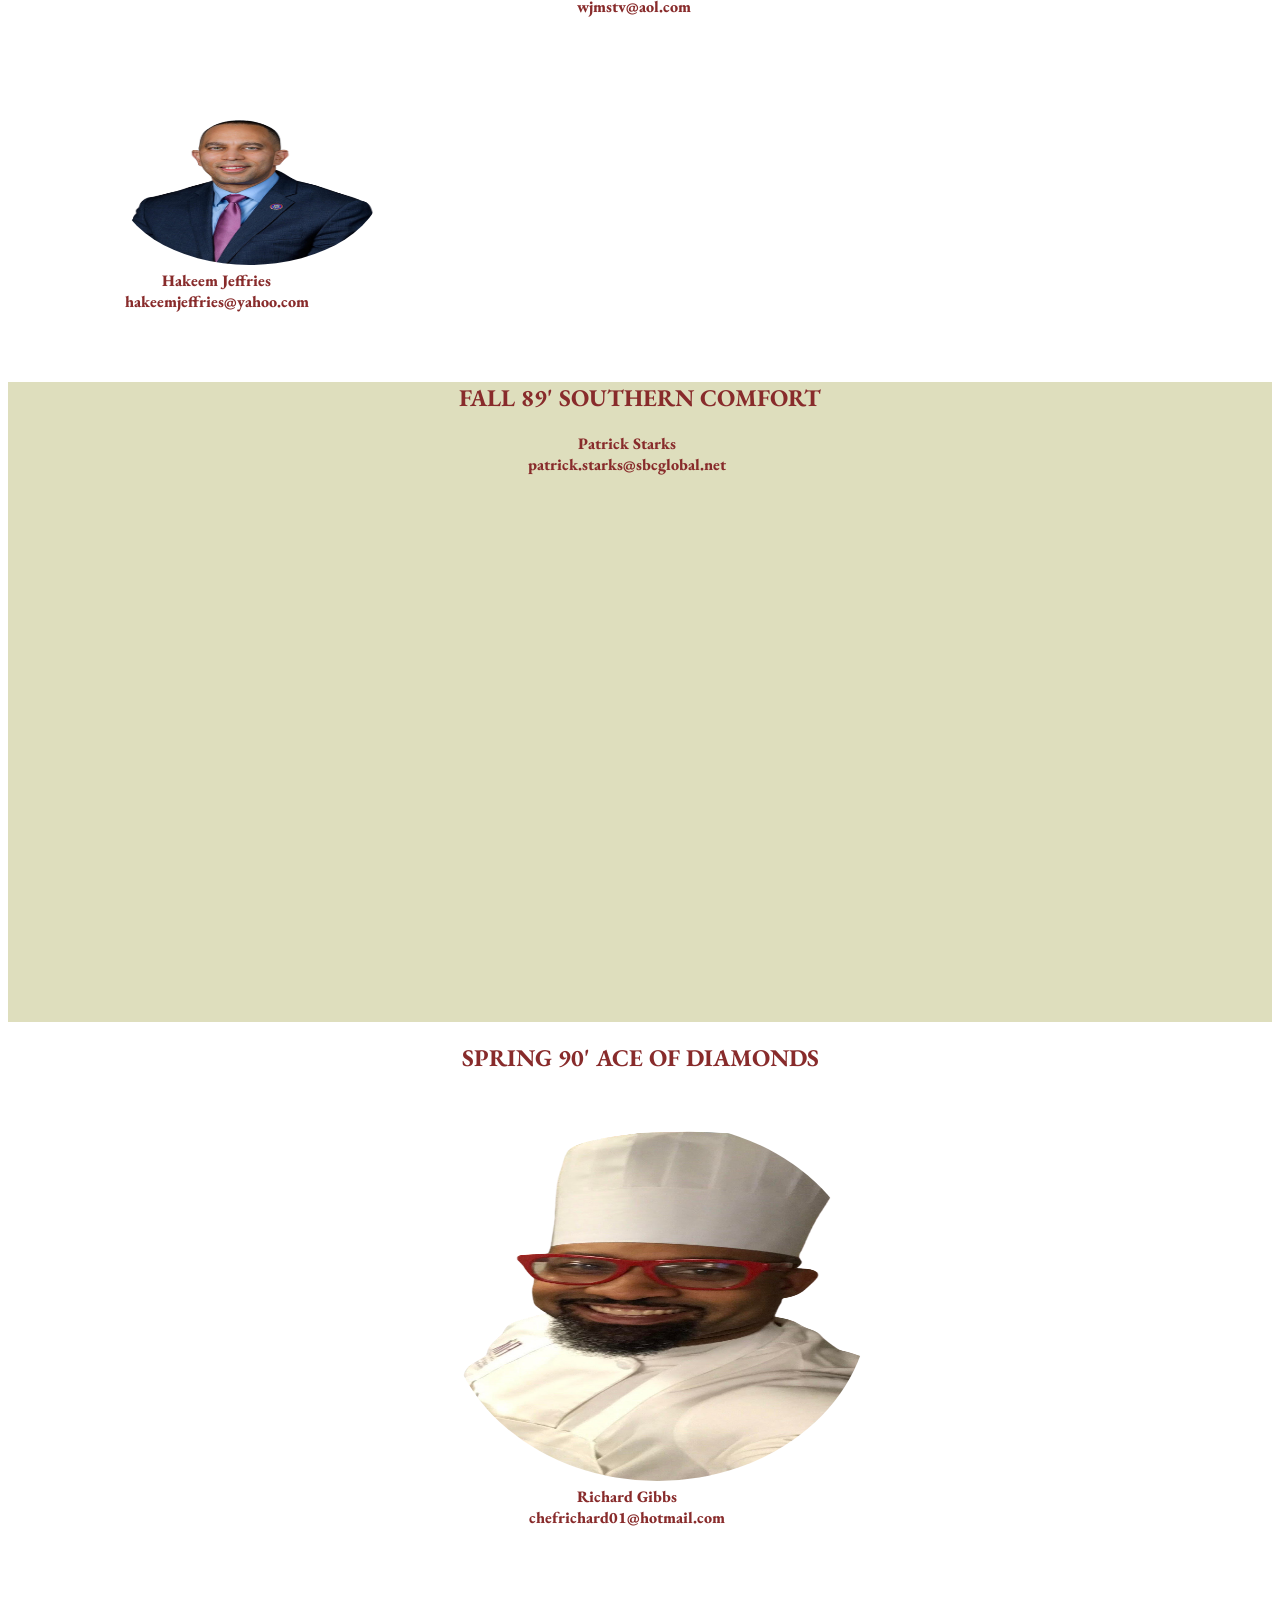
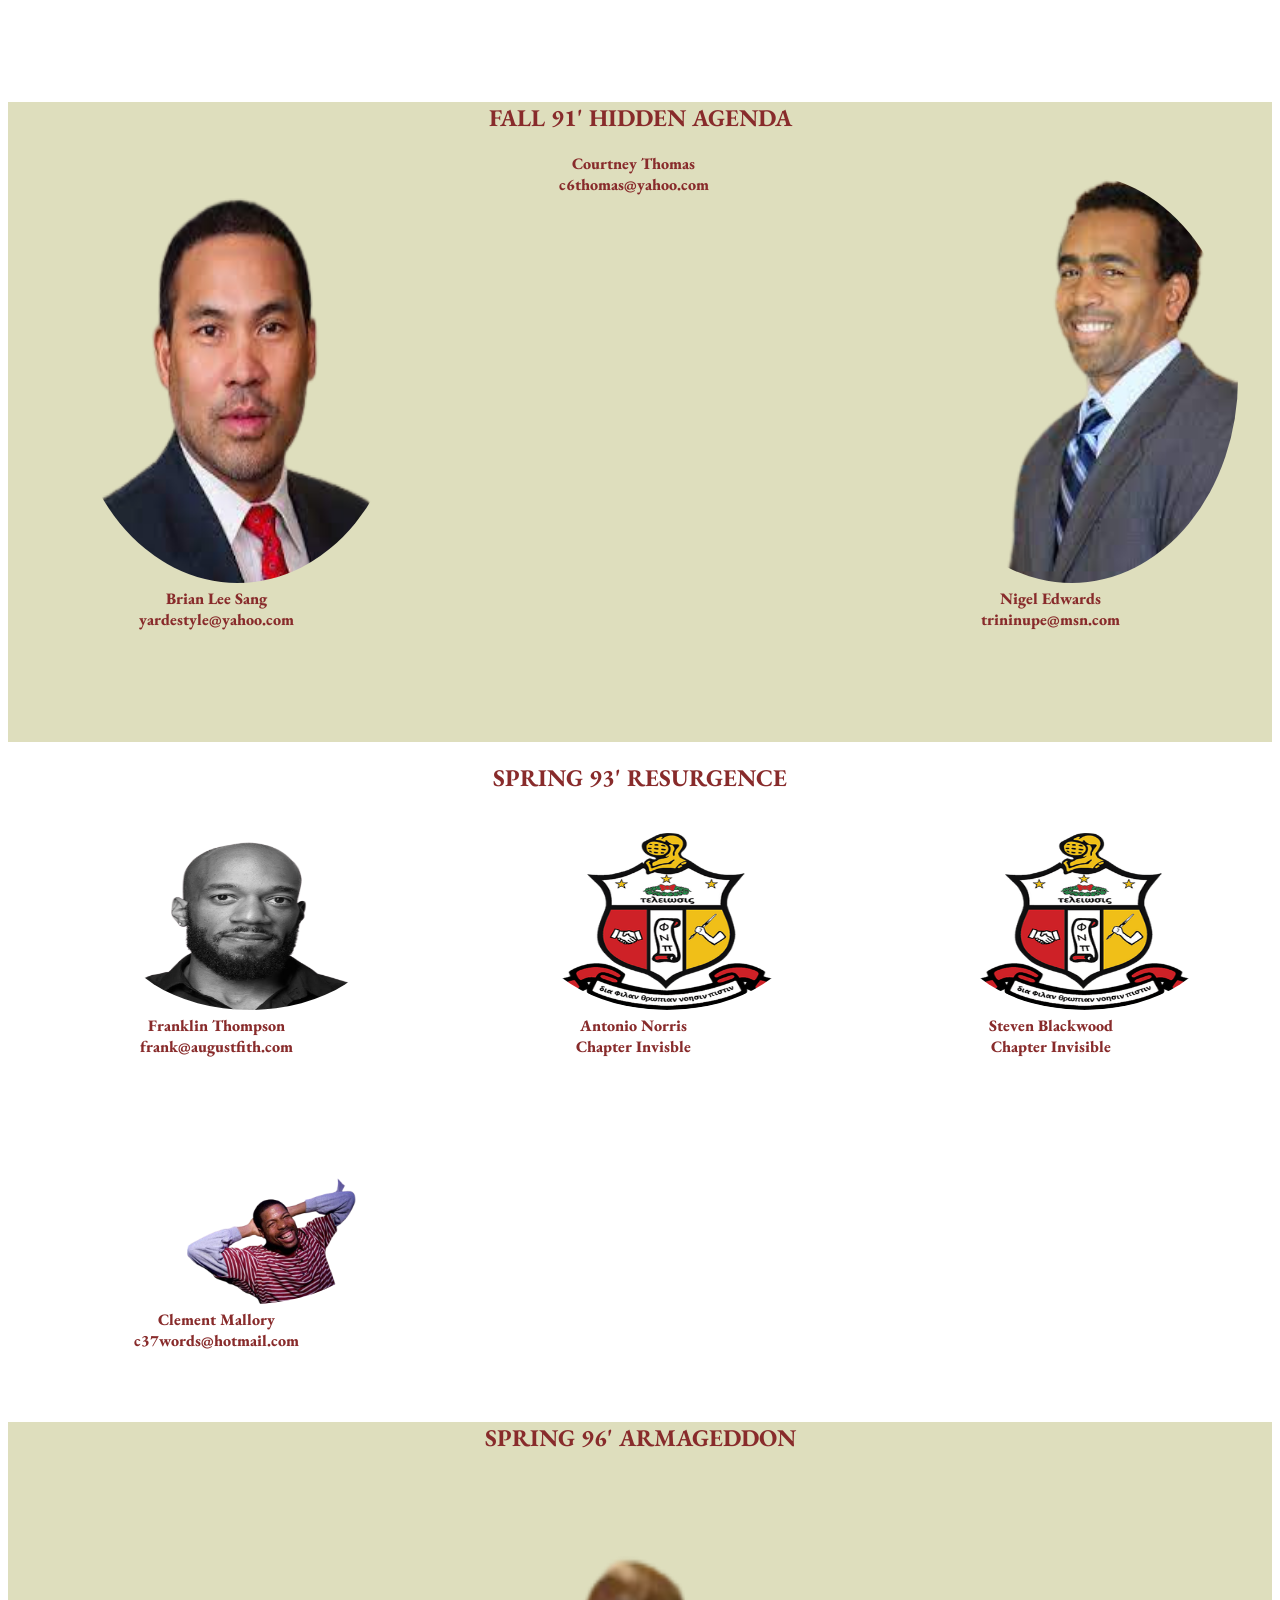
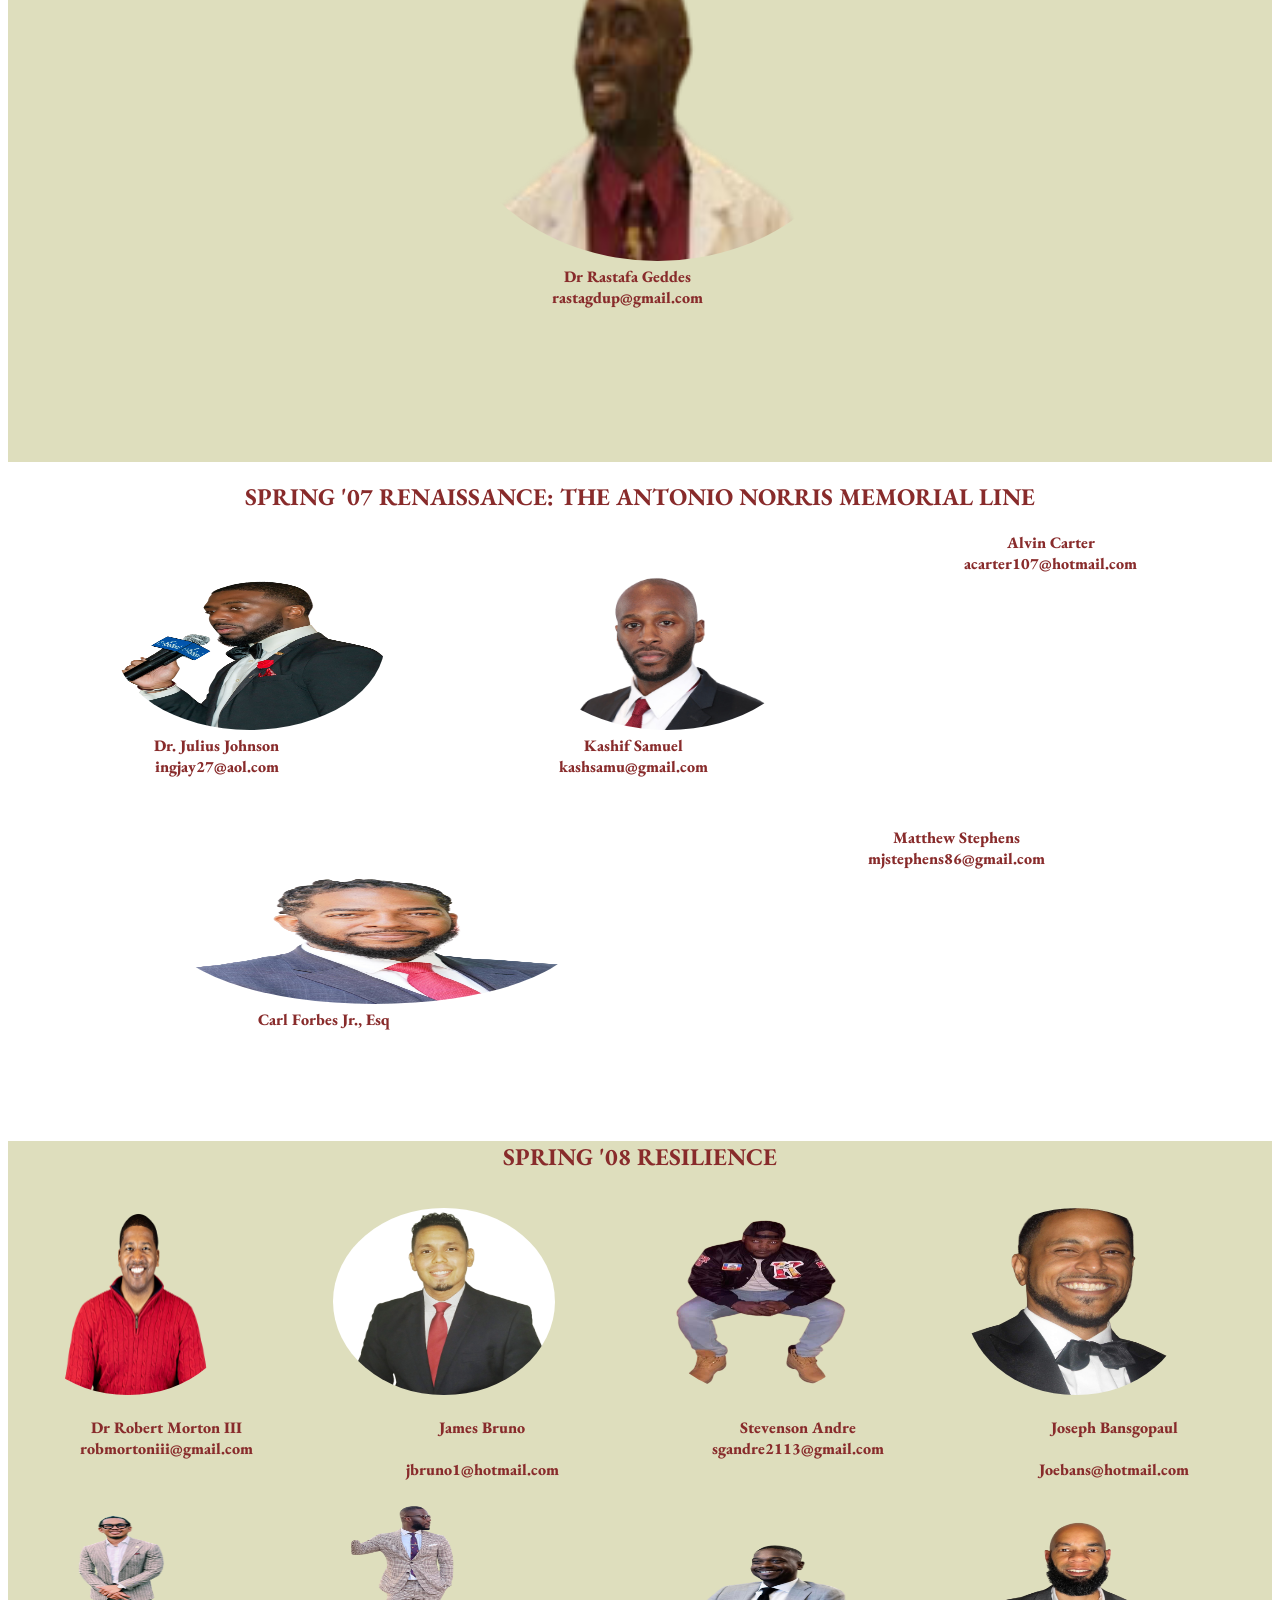
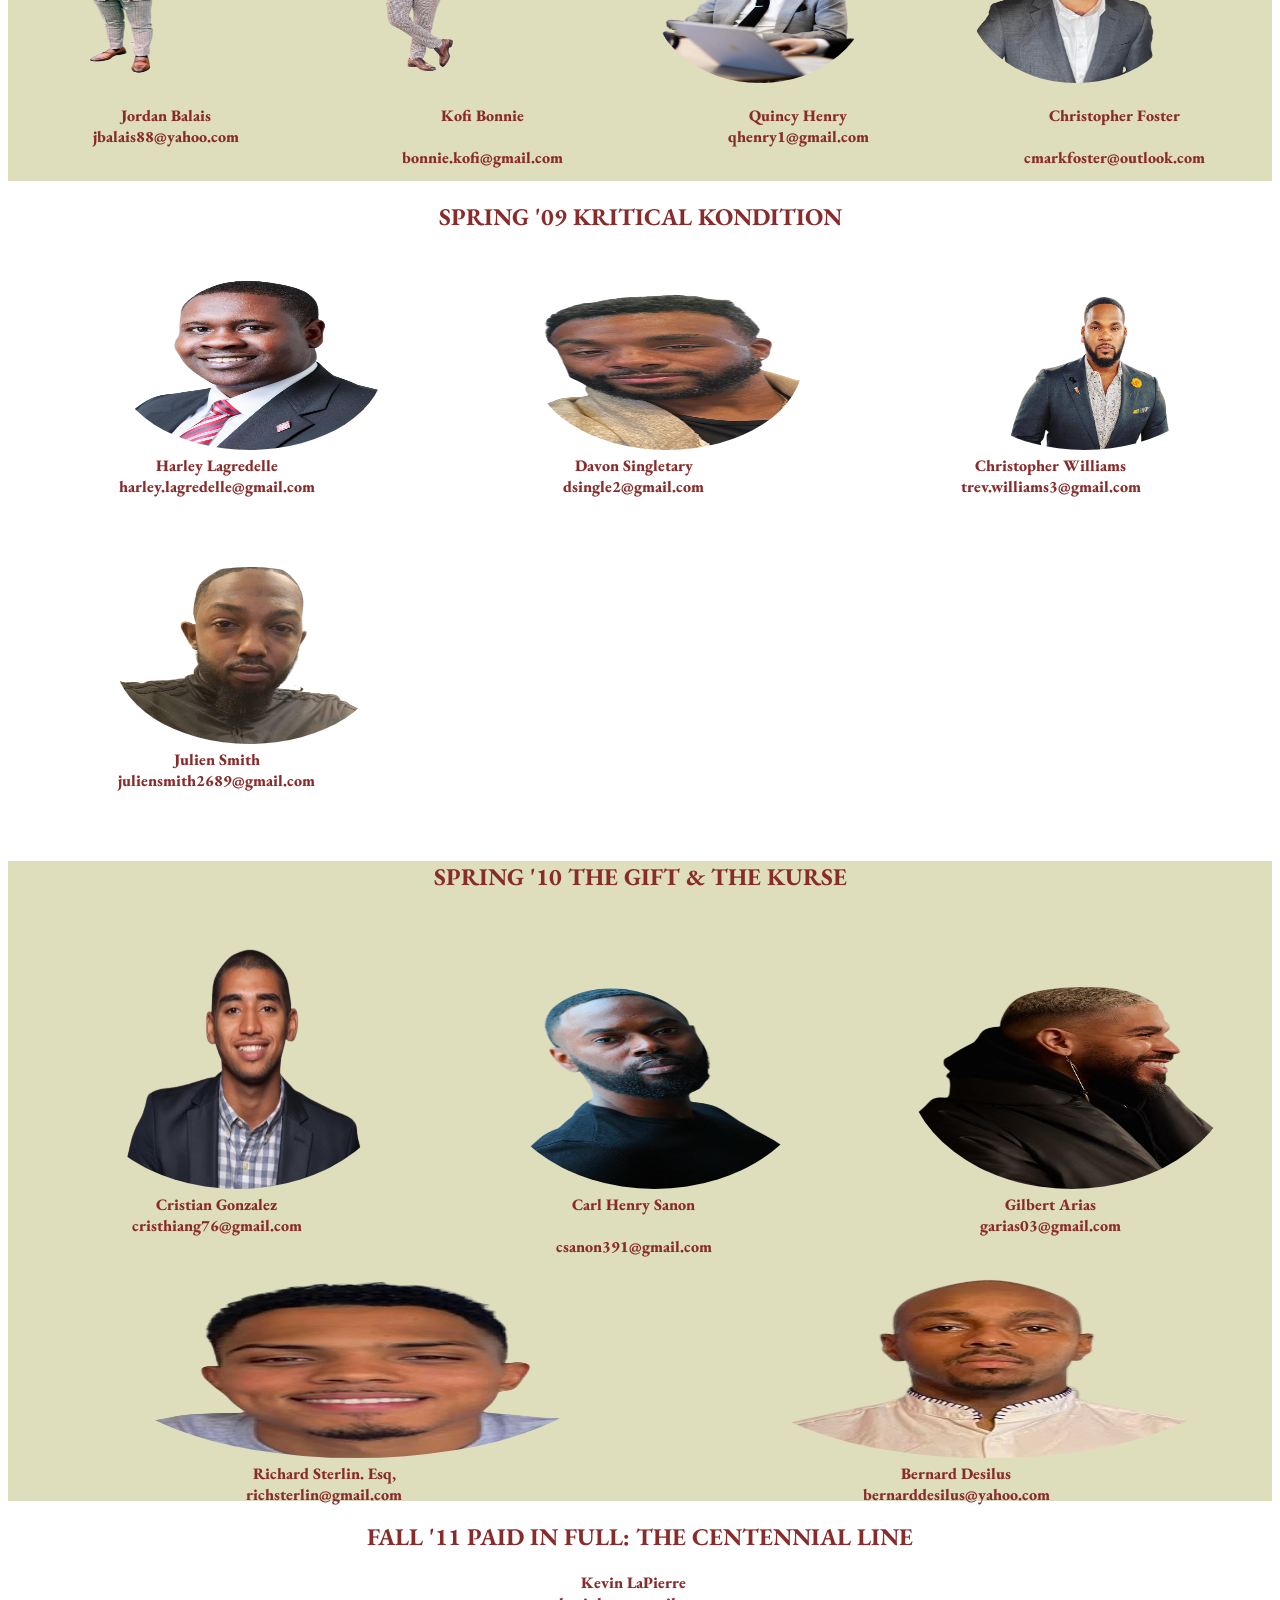
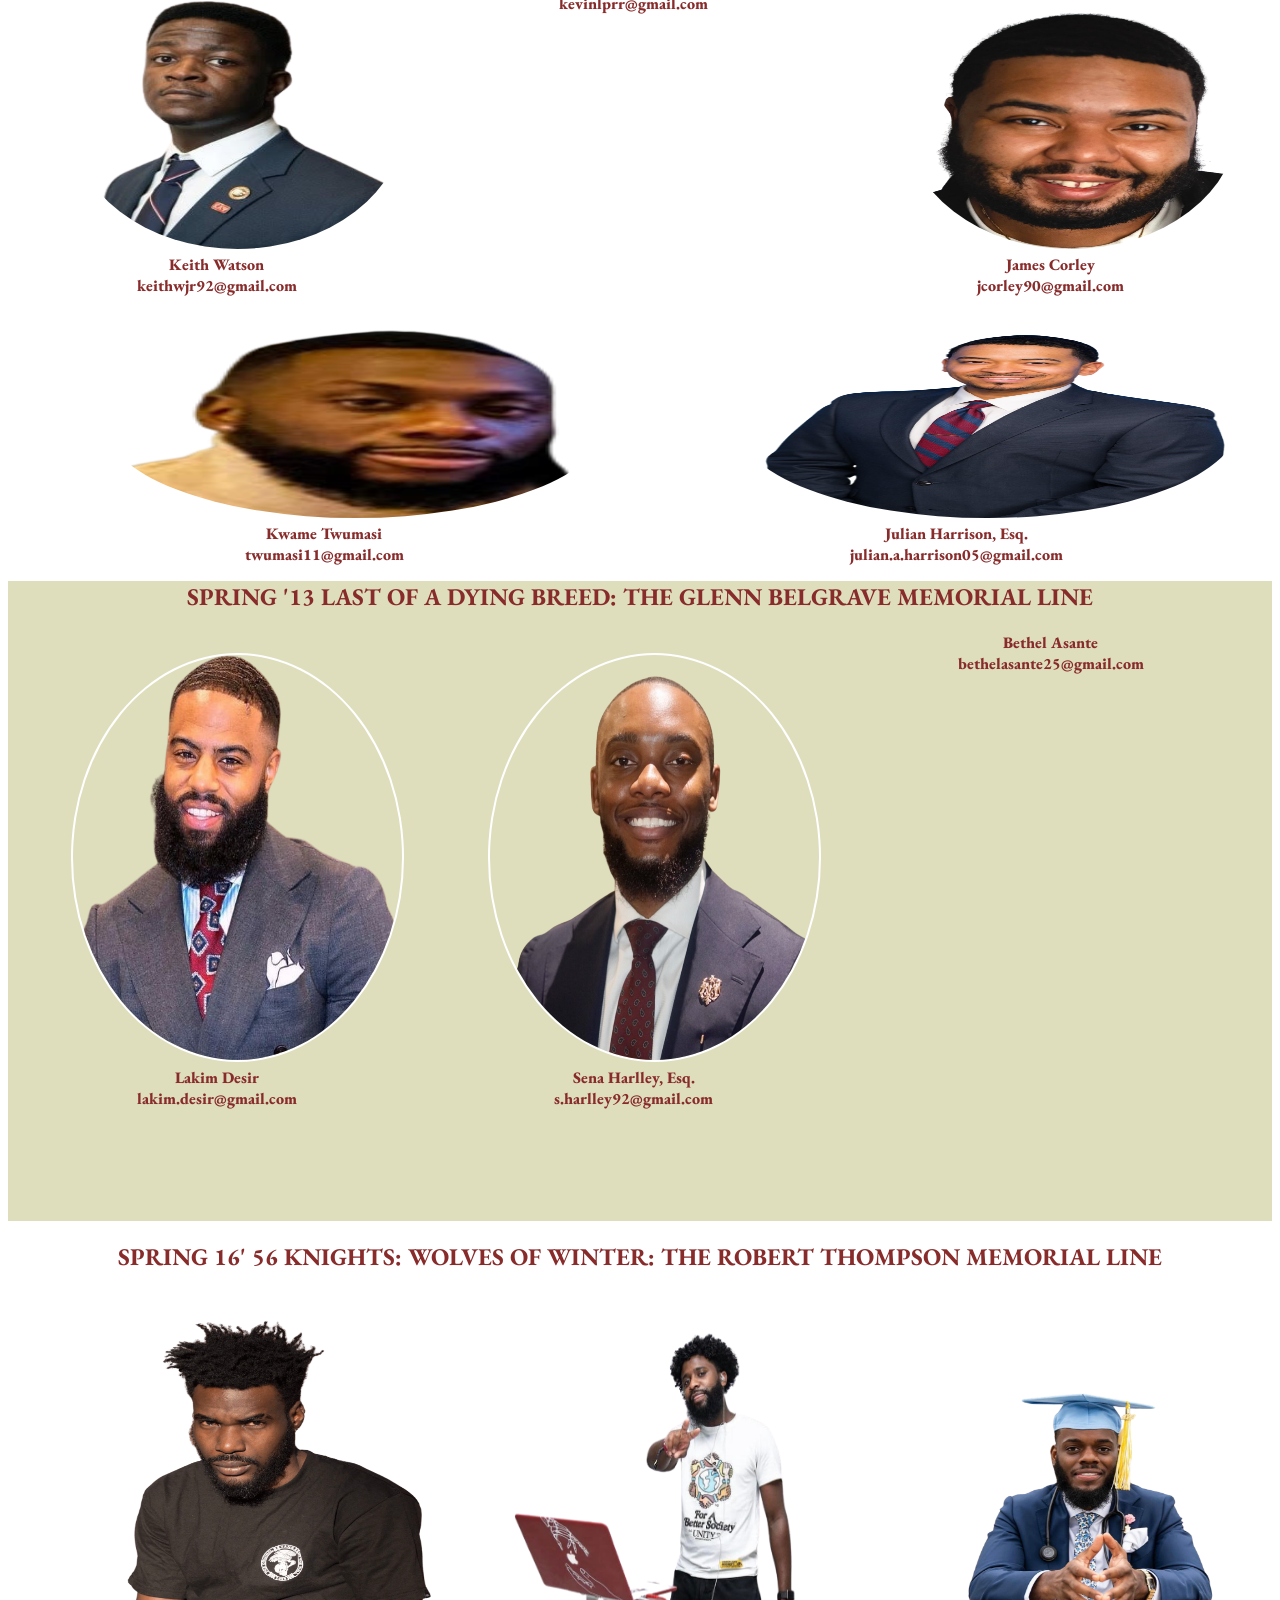
==== commit 1be9745d: "m" ====
--- a/index.html
+++ b/index.html
@@ -31,9 +31,9 @@
             <section id="home1"><img id="s2" src="shield.png">
                 <nav>
                     <ul>
-                        <li>Program</li>
-                        <li>Directory</li>
-                        <li>Menu</li>
+                        <li><a href=".program">Program</a></li>
+                        <li><a href=".Directory">Directory</a></li>
+                        <li><a href=".menu"></a>Menu</li>
                     </ul>
                 </nav>
             </section>
@@ -291,7 +291,7 @@
                     <h2> spring 87' a force of one</h2>
                     <section> 
                         <img src="Photos/spr 87/Charles .png"> 
-                        <p>Charles Keith	<br>	blackoutdoorsman@gmail.com</p>
+                        <p>Charles Keith West	<br>	blackoutdoorsman@gmail.com</p>
                     </section>
                 </section>
 
@@ -590,7 +590,7 @@
                         <p>Kevin Howard </p>
                     </section>
                     <section>
-                        <img src="Photos/fall 20/RyonBatson.png">
+                        <img id="small" src="Photos/fall 20/RyonBatson.png">
                         <p>Ryon Baston <br> bc9ryonbatson@gmail.com</p>
                     </section>
                 </section>
@@ -600,13 +600,10 @@
                         <img src="Photos/spr 20/Khaleel .png">
                         <p>Khaleel	James	<br>khaleeljames0@gmail.com</p>
                     </section>
-                    <footer> 
-                        <h2> Most Dappa Mu Kappa </h2>
-                    </footer>
-                </body>
                 </section>
             </section>
         </section>
+        
     </main>
 </body>
 
--- a/mk.css
+++ b/mk.css
@@ -30,7 +30,7 @@
     background-color: rgb(131, 43, 43);
     color: white;
     height: 7%;
-    margin-top: 145%;
+    margin-top: 100%;
  }
 
  footer h2{
@@ -249,14 +249,14 @@
     border:none;
     width: 50%;
     float: left;
-    height: 38%;
+    height: 32%;
 }
 
 #bottom2{
     border: none;
     width: 50%;
     float: left;
-    height: 38%;
+    height: 32%;
 }
 .s82 p{
     display: inline-block;
@@ -344,9 +344,8 @@
 .s84 img{
     width: 80%;
     height: 80%;
- 
-    margin-left: 10%;
-    margin-top: 5%;
+    margin-left: 10%;
+    margin-top: 42%;
     border-radius: 99%;
 }
 
@@ -739,7 +738,7 @@
     margin-block-end: 0em;
 }
 .s16 img{
-    width: 80%;
+    width: 100%;
     height: 80%;
     border: 2px solid white;
     margin-left: 10%;
@@ -816,6 +815,10 @@
     display: inline-block;
     margin-block-start: 0em;
     margin-block-end: 0em;
+}
+
+#small{
+    height: 70%;
 }
 .f18 img{
     width: 80%;
@@ -874,8 +877,12 @@
     .right img{
         width: 80%;
         height: 45%;
-        margin-top: 15%;
+        /* margin-top: 15%; */
         border: none;
+    }
+    footer h2{
+        font-size: 100%;
+        text-align: center;
     }
     .right p{
         display: inline-block;
@@ -930,10 +937,6 @@
         display: none;
     }
 
-    .s13 img{
-        height: 35%;
-        margin-top: 25%;
-    }
     
     #ha{
         height: 37%;
@@ -971,7 +974,12 @@
         margin-top: 0%;
         
     }
-
+    .s07 section{
+        height: 37%;
+    }
+    .s07>.no p{
+        margin-top: 96%;
+    }
     .s09  section{
         height: 35%;
         /* margin-top: 5%; */
@@ -984,14 +992,22 @@
     }
 
     .s96 img{
-        margin-top: 0%;
-        width: 100%;
-        height: 69%;
+        margin-top: 35%;
+        width: 92%;
+        height: 46%;
+        margin-left: 5%;
     }
     .s96 p{
         font-size: 100%;
     }
-
+    .f11>.no p{
+        margin-top: 124%;
+    }
+    .s13 img{
+        width: 90%;
+        height: 80%;
+        margin-top: 0%;
+    }
     .s13 section{
         float: none;
         height: 30%;
@@ -999,7 +1015,7 @@
     }
 
     .s13>.no p{
-        margin-top: 8%;
+        margin-top: 32%;
     }
 
     .s16 section{
@@ -1008,6 +1024,12 @@
         margin-left: 35%;
     }
 
+    .s16 img{
+        width: 100%;
+        height: 80%;
+        margin-top: 0%;
+    }
+
     .s16>.no p{
         margin-top: 8%;
     }
@@ -1016,6 +1038,11 @@
         float: none;
         height: 24%;
         margin-left: 35%;
+    }
+    .f16 img{
+         width: 100%;
+         height: 80%;
+         margin-top: 0%;
     }
 
     .f16>.no p{
@@ -1060,10 +1087,10 @@
     }
 
     .s87 img{
-        margin-top: 5%;
-        width: 100%;
-        height: 69%;
-        margin-left: 0%;
+        margin-top: 35%;
+        width: 92%;
+        height: 46%;
+        margin-left: 5%;
     }
     .s87 p{
         font-size: 100%;
@@ -1073,13 +1100,15 @@
         margin-left: 10%;
     }
     .f82 img{
-        margin-top: 0%;
-        width: 100%;
-        height: 65%;
-        margin-left: 0%;
-    }
+        margin-top: 35%;
+        width: 92%;
+        height: 46%;
+         margin-left: 5%;
+    }
+
     .f82 p{
         font-size: 100%;
+        text-align: center;
     }
     .f82 section {
         width: 70%;
@@ -1095,15 +1124,15 @@
     }
 
     .f83 img{
-        width: 80%;
+        width: 100%;
         height: 80%;
         margin: 0%;
     }
     .s88 img{
-        margin-top: 0%;
-        width: 100%;
-        height: 69%;
-        margin-left: 0%;
+        margin-top: 35%;
+        width: 92%;
+        height: 46%;
+        margin-left: 5%;
     }
     .s88 p{
         font-size: 100%;
@@ -1153,25 +1182,29 @@
 
 
     .f89 p{
-        margin-top: 67%;
-    }
-
+        margin-top: 111%;
+    }
+
+    .s90 img{
+        margin-top: 35%;
+        width: 92%;
+        height: 46%;
+         margin-left: 5%;
+    }
     .f91 section{
         float: none;
-        height: 30%;
+        height: 28%;
         margin-left: 35%;
     }
 
     .f91>.no p{
         margin-top: 50%;
     }
-
-
-    .s07 section{
-        height: 37%;
-    }
-    .s07>.no p{
-        margin-top: 80%;
-    }
-
-
+    .f91 img{
+        width: 100%;
+        height: 80%;
+    }
+
+    
+
+
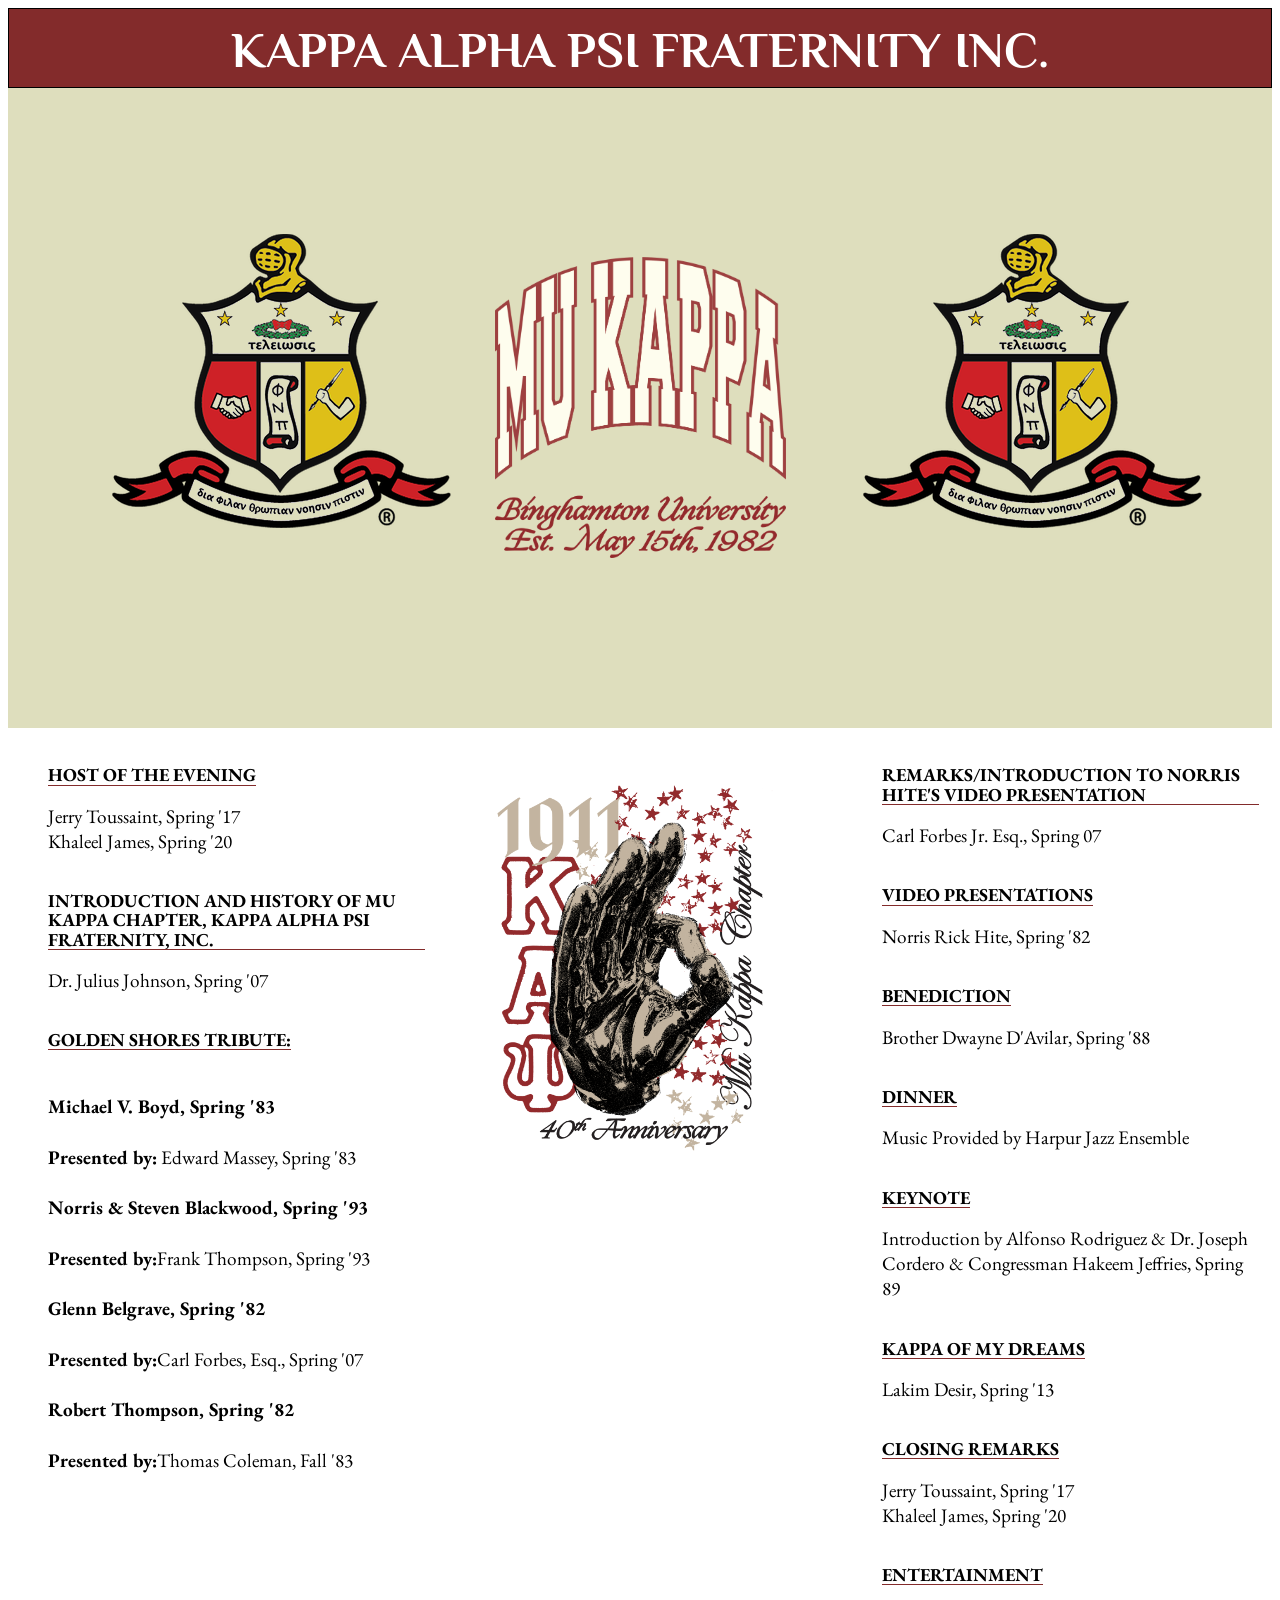
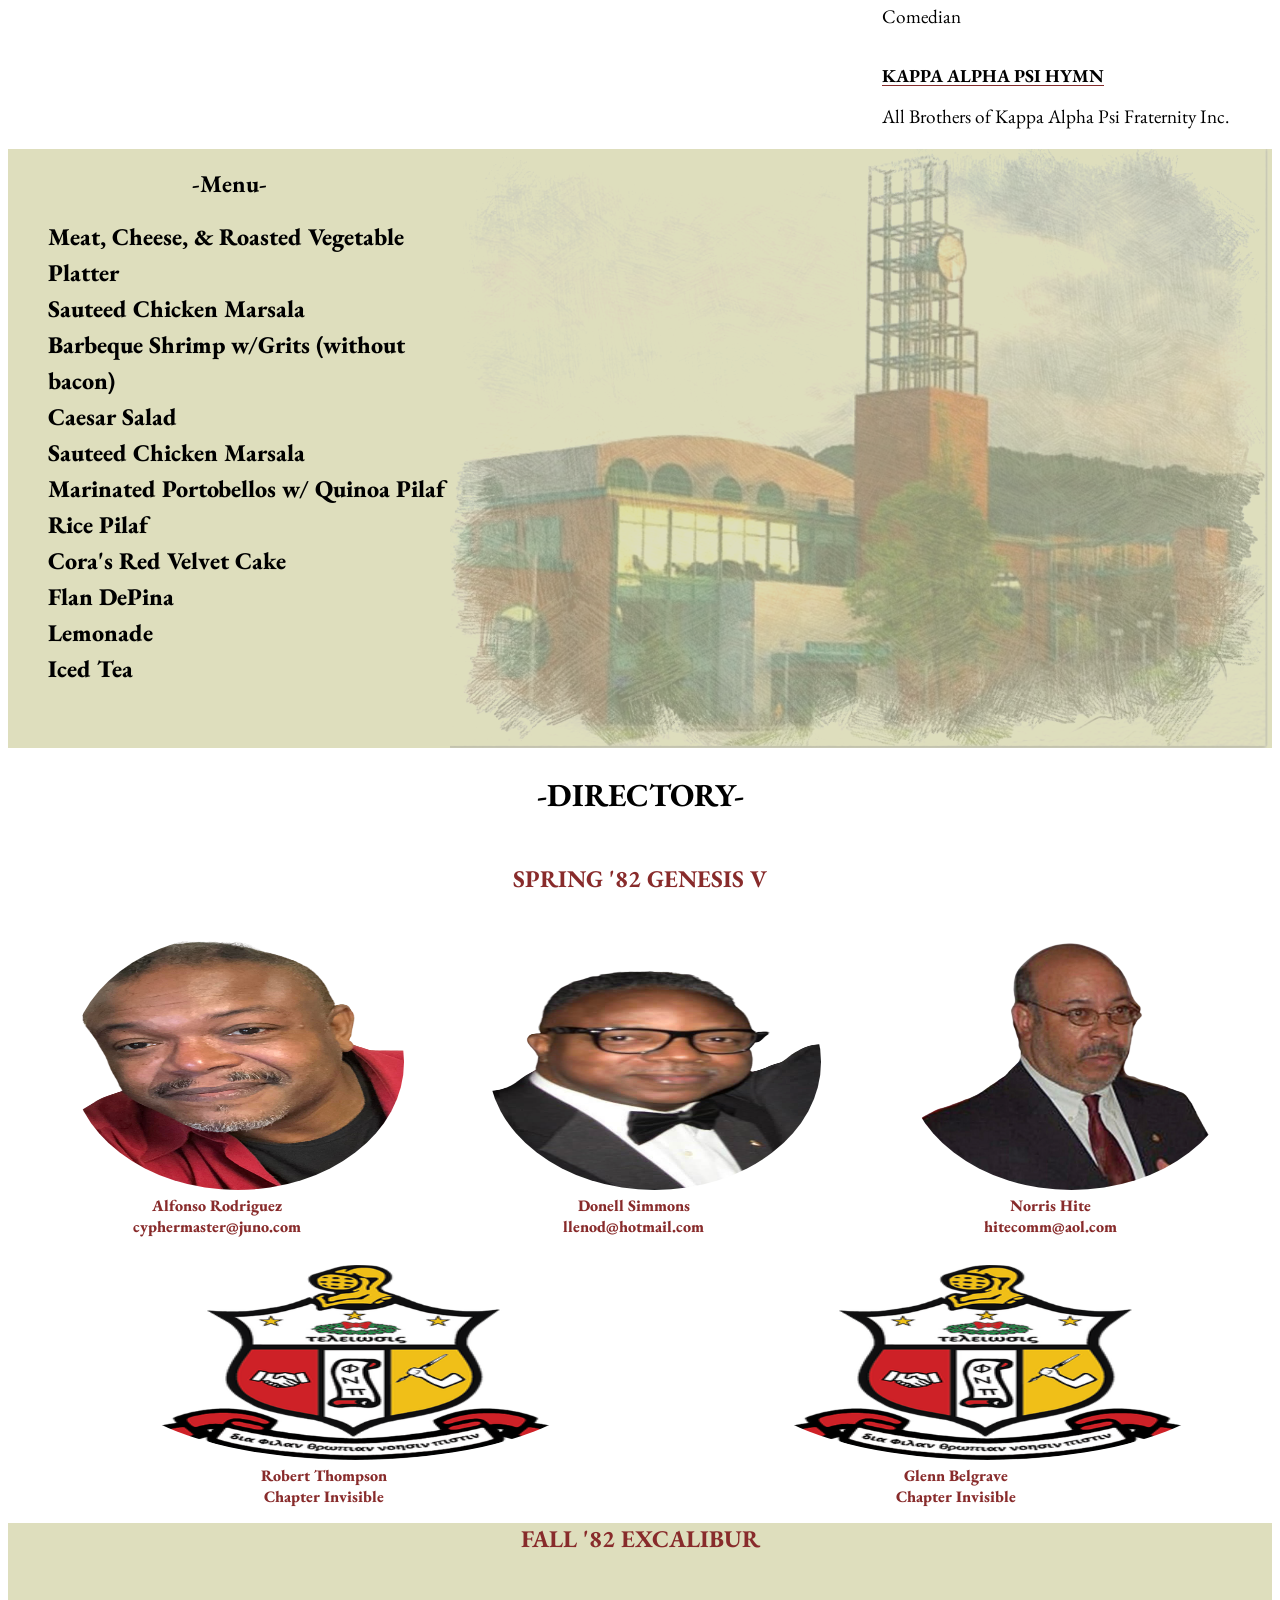
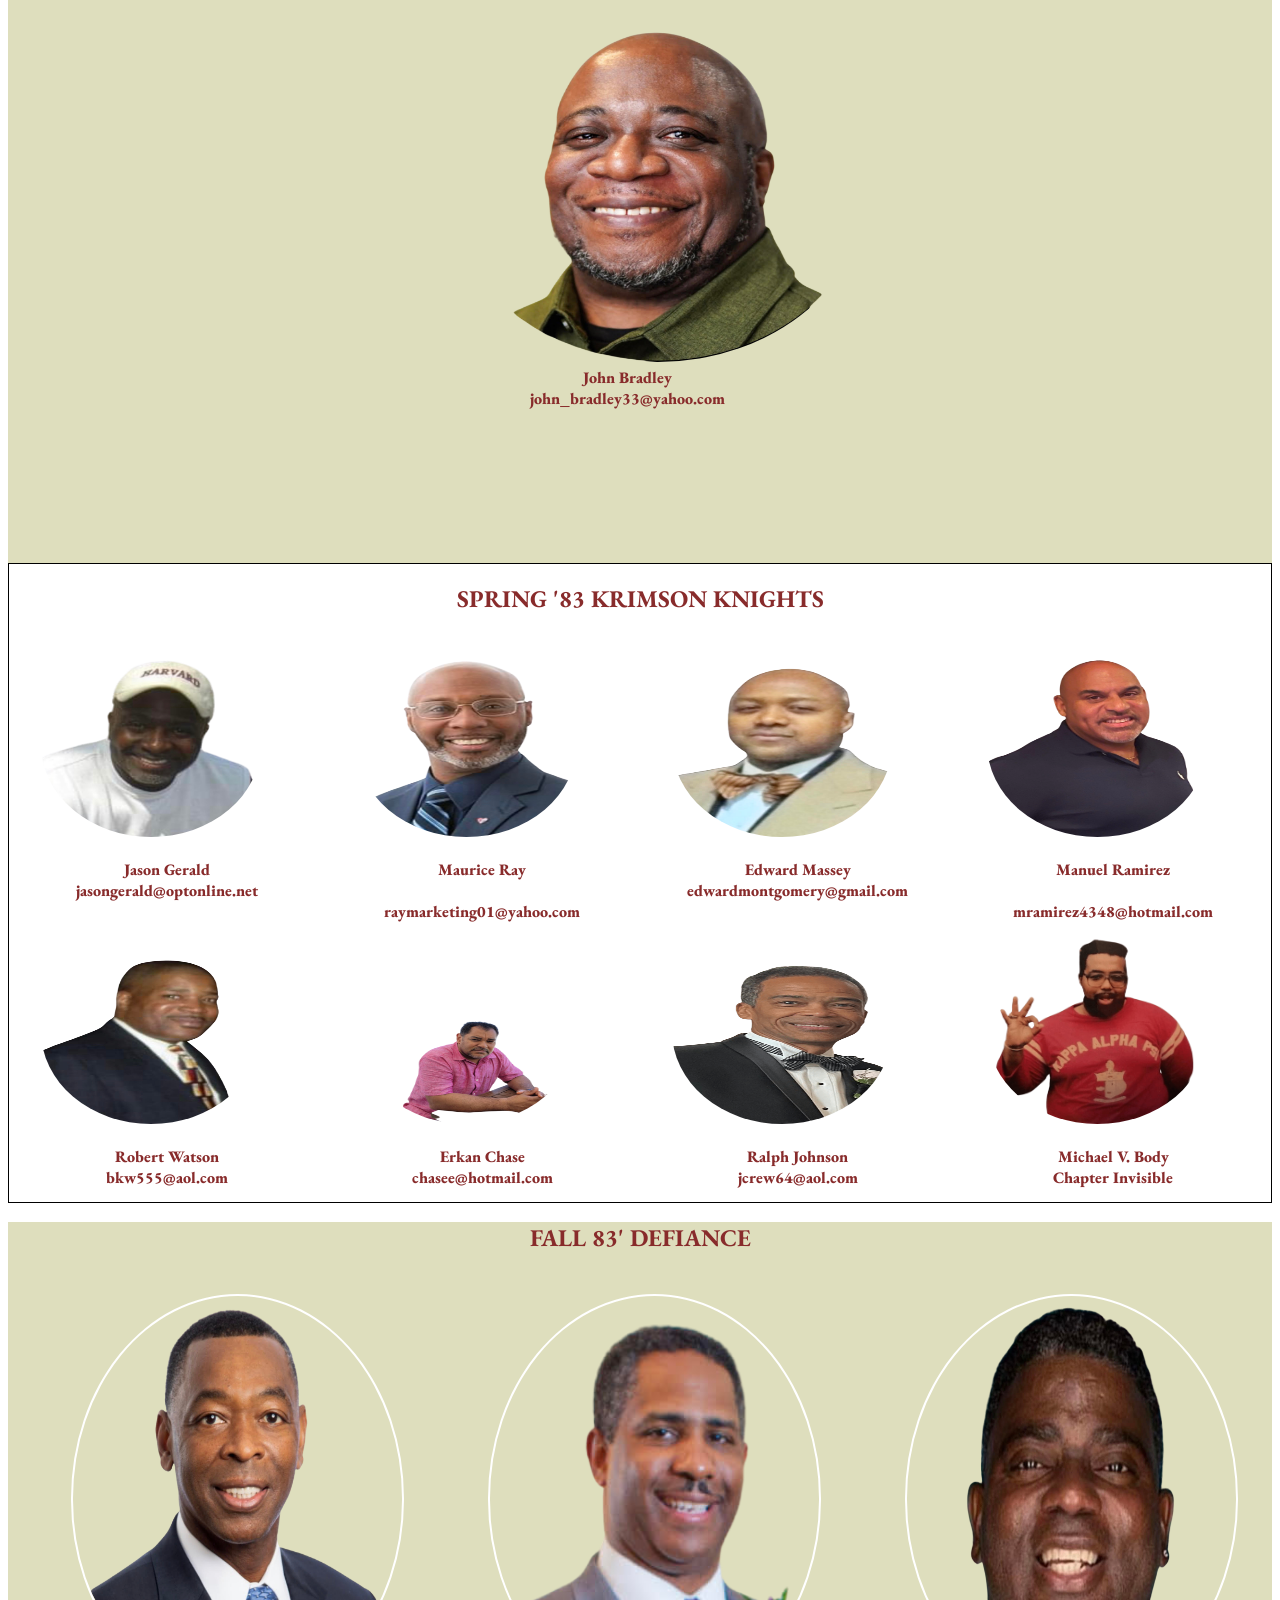
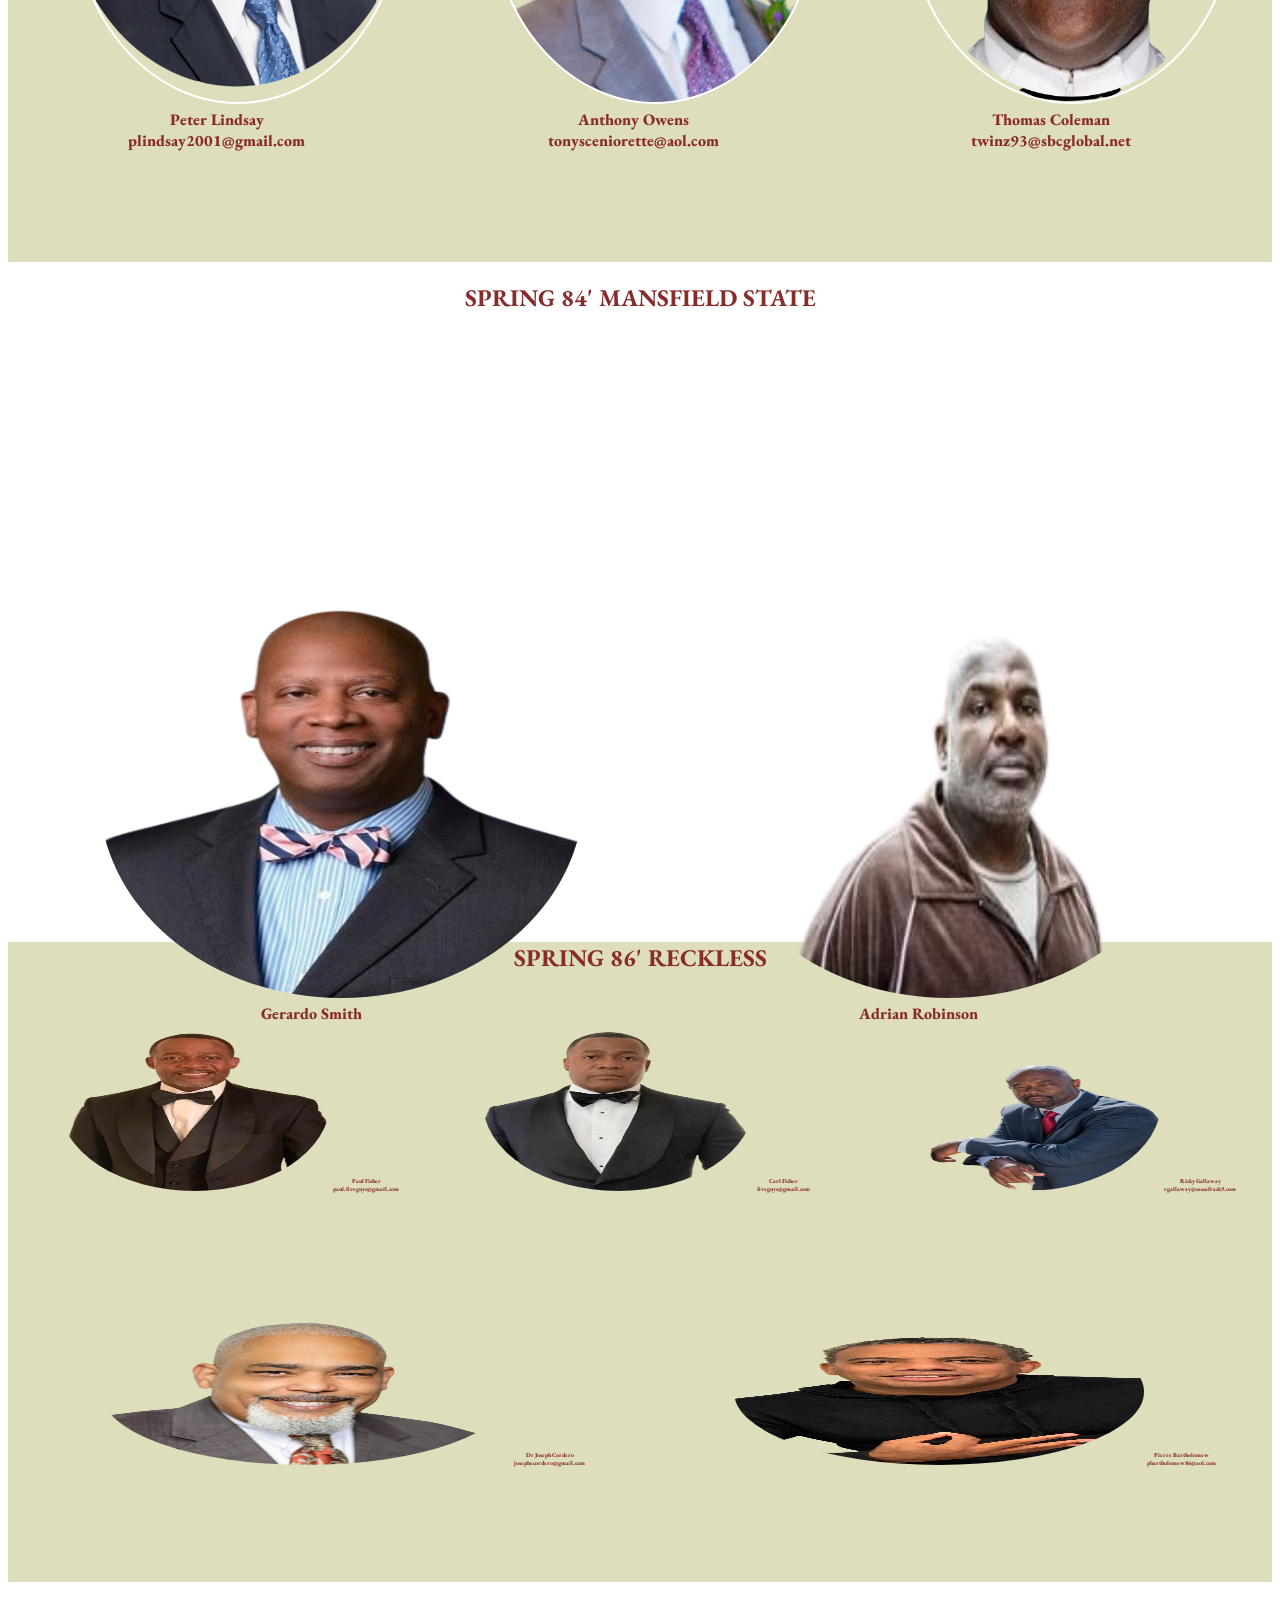
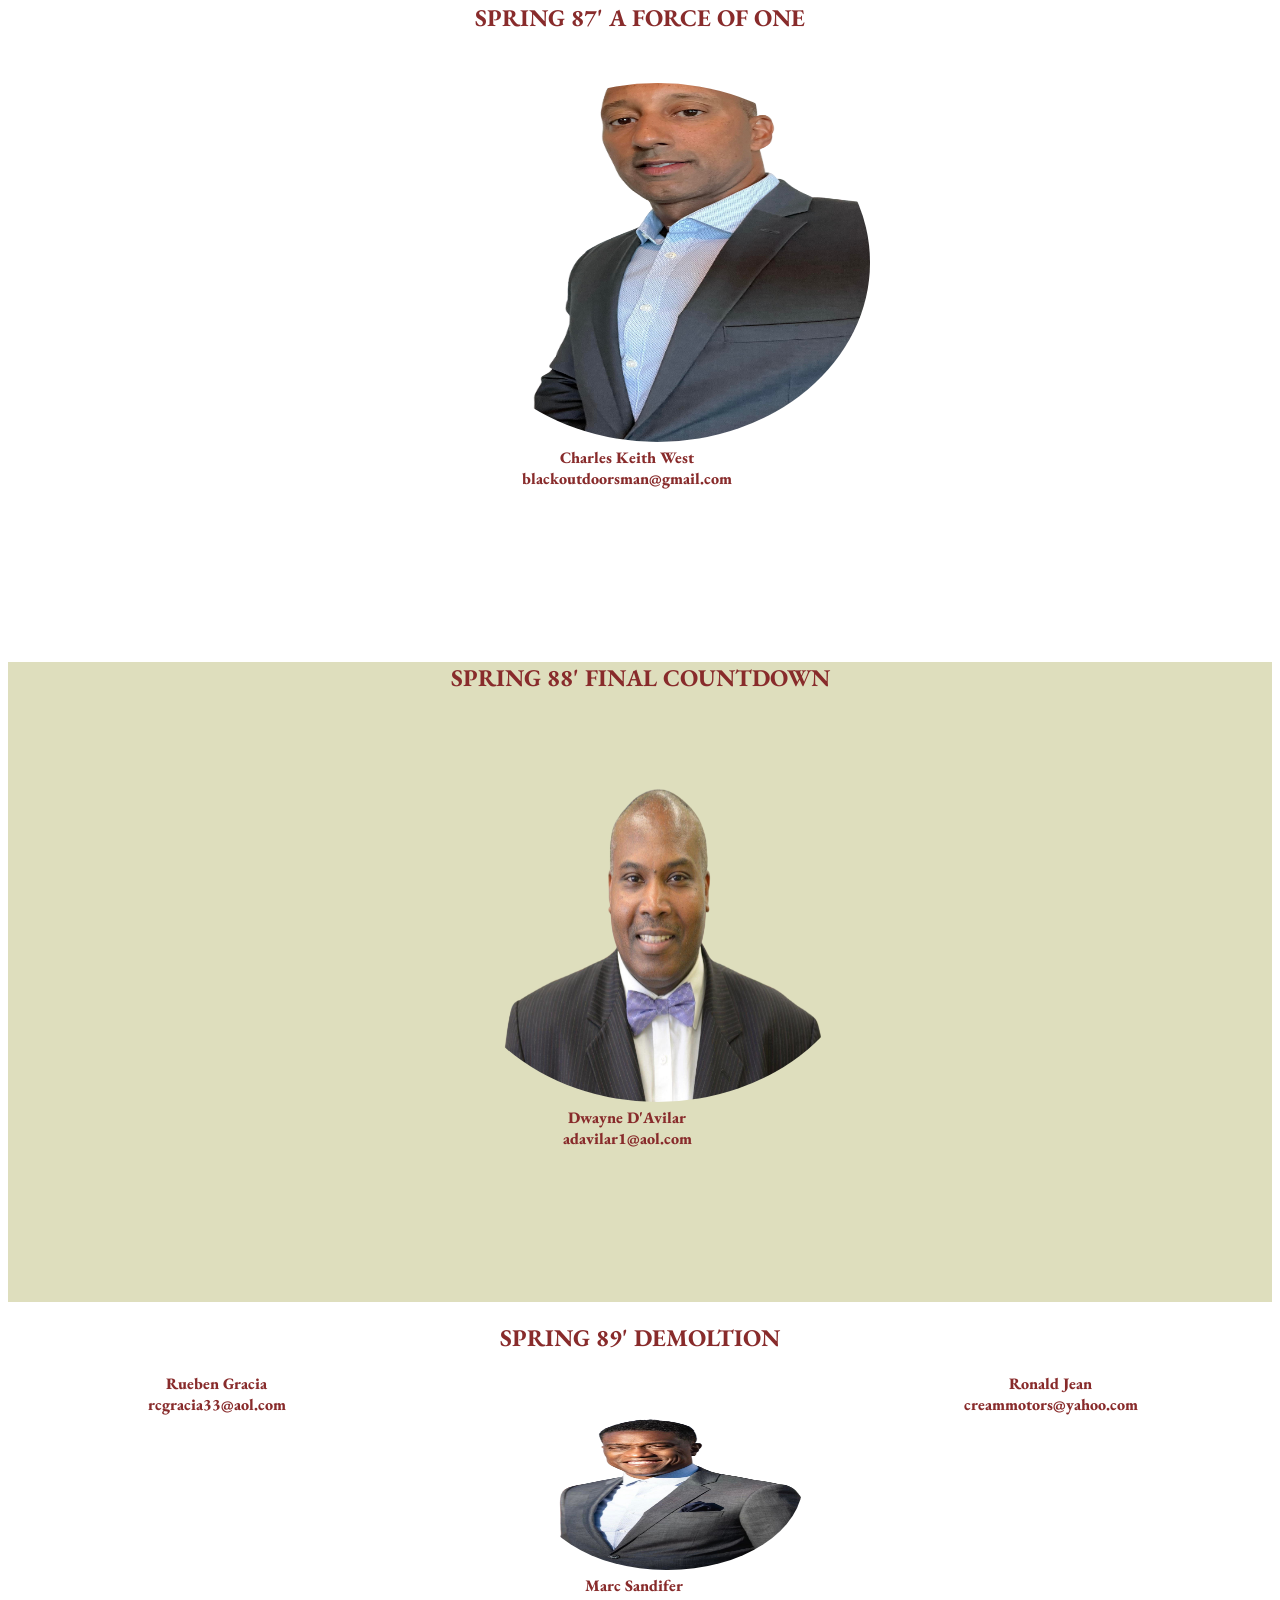
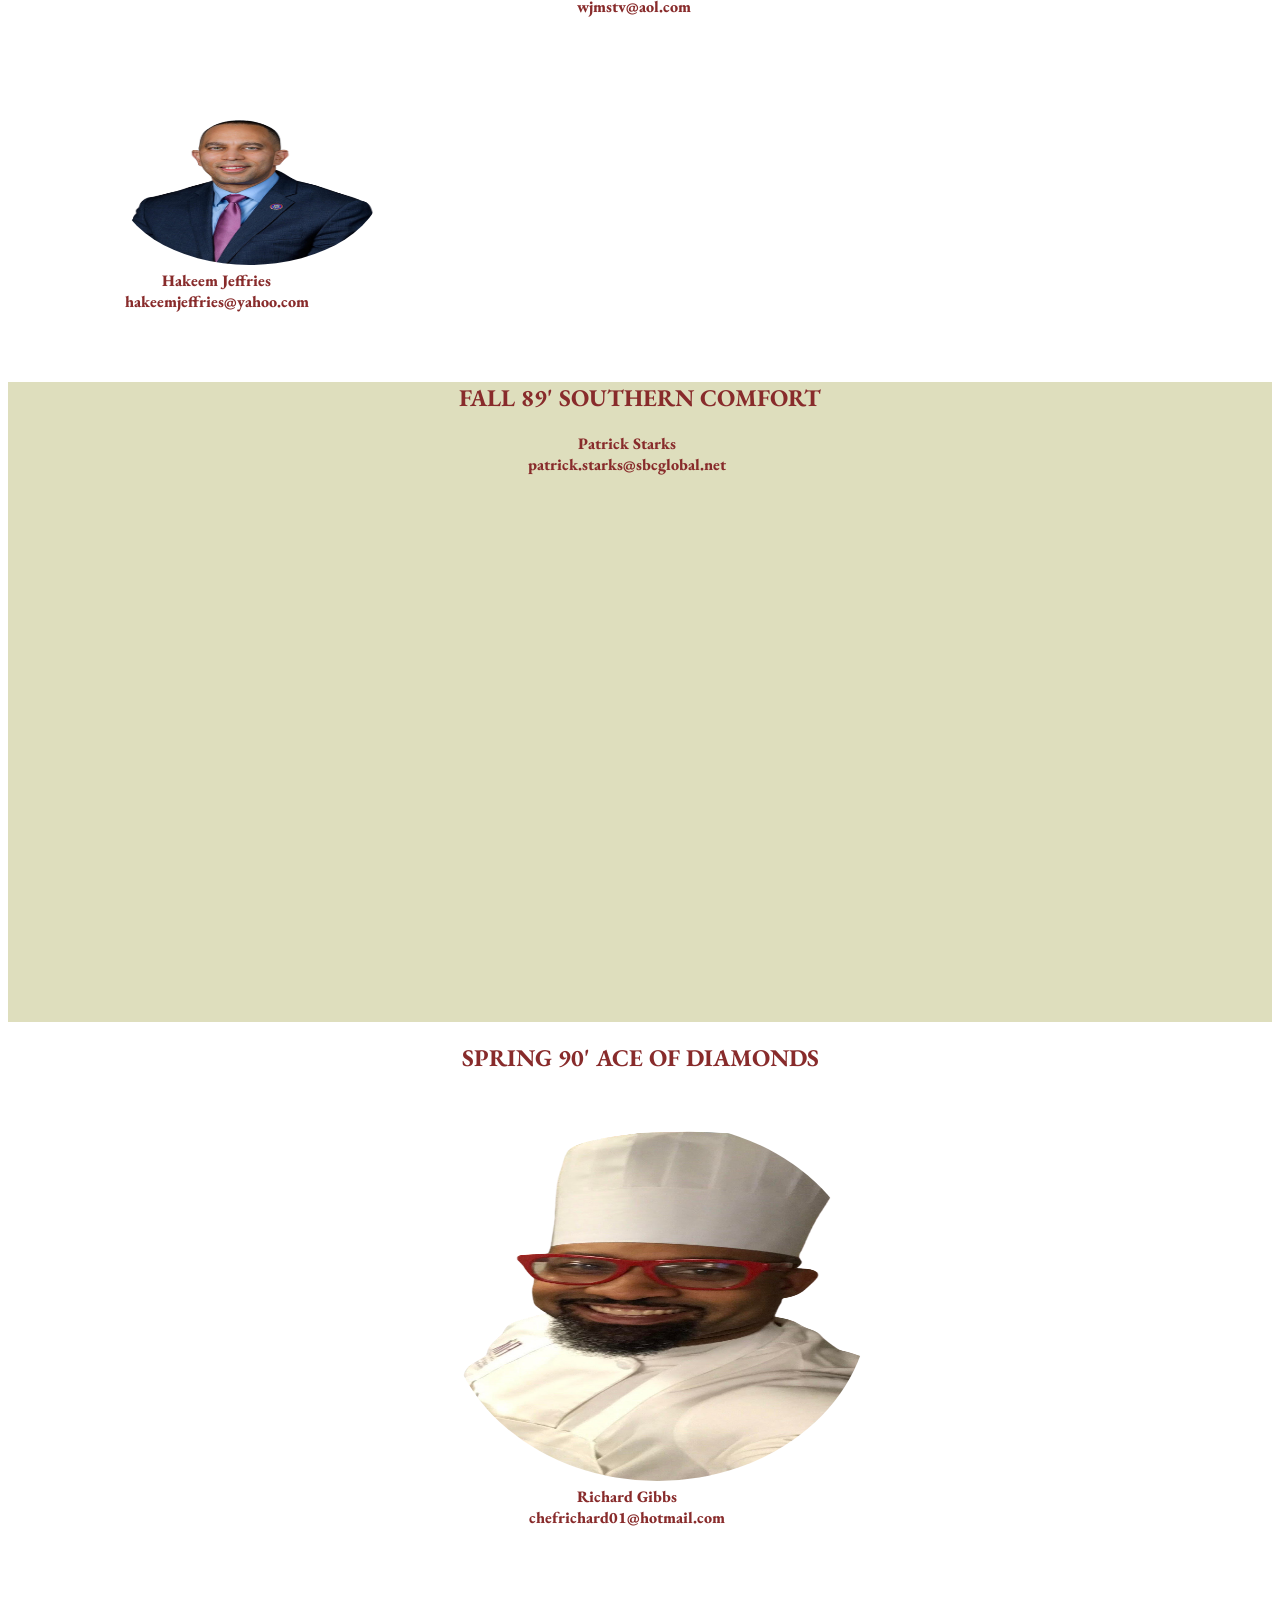
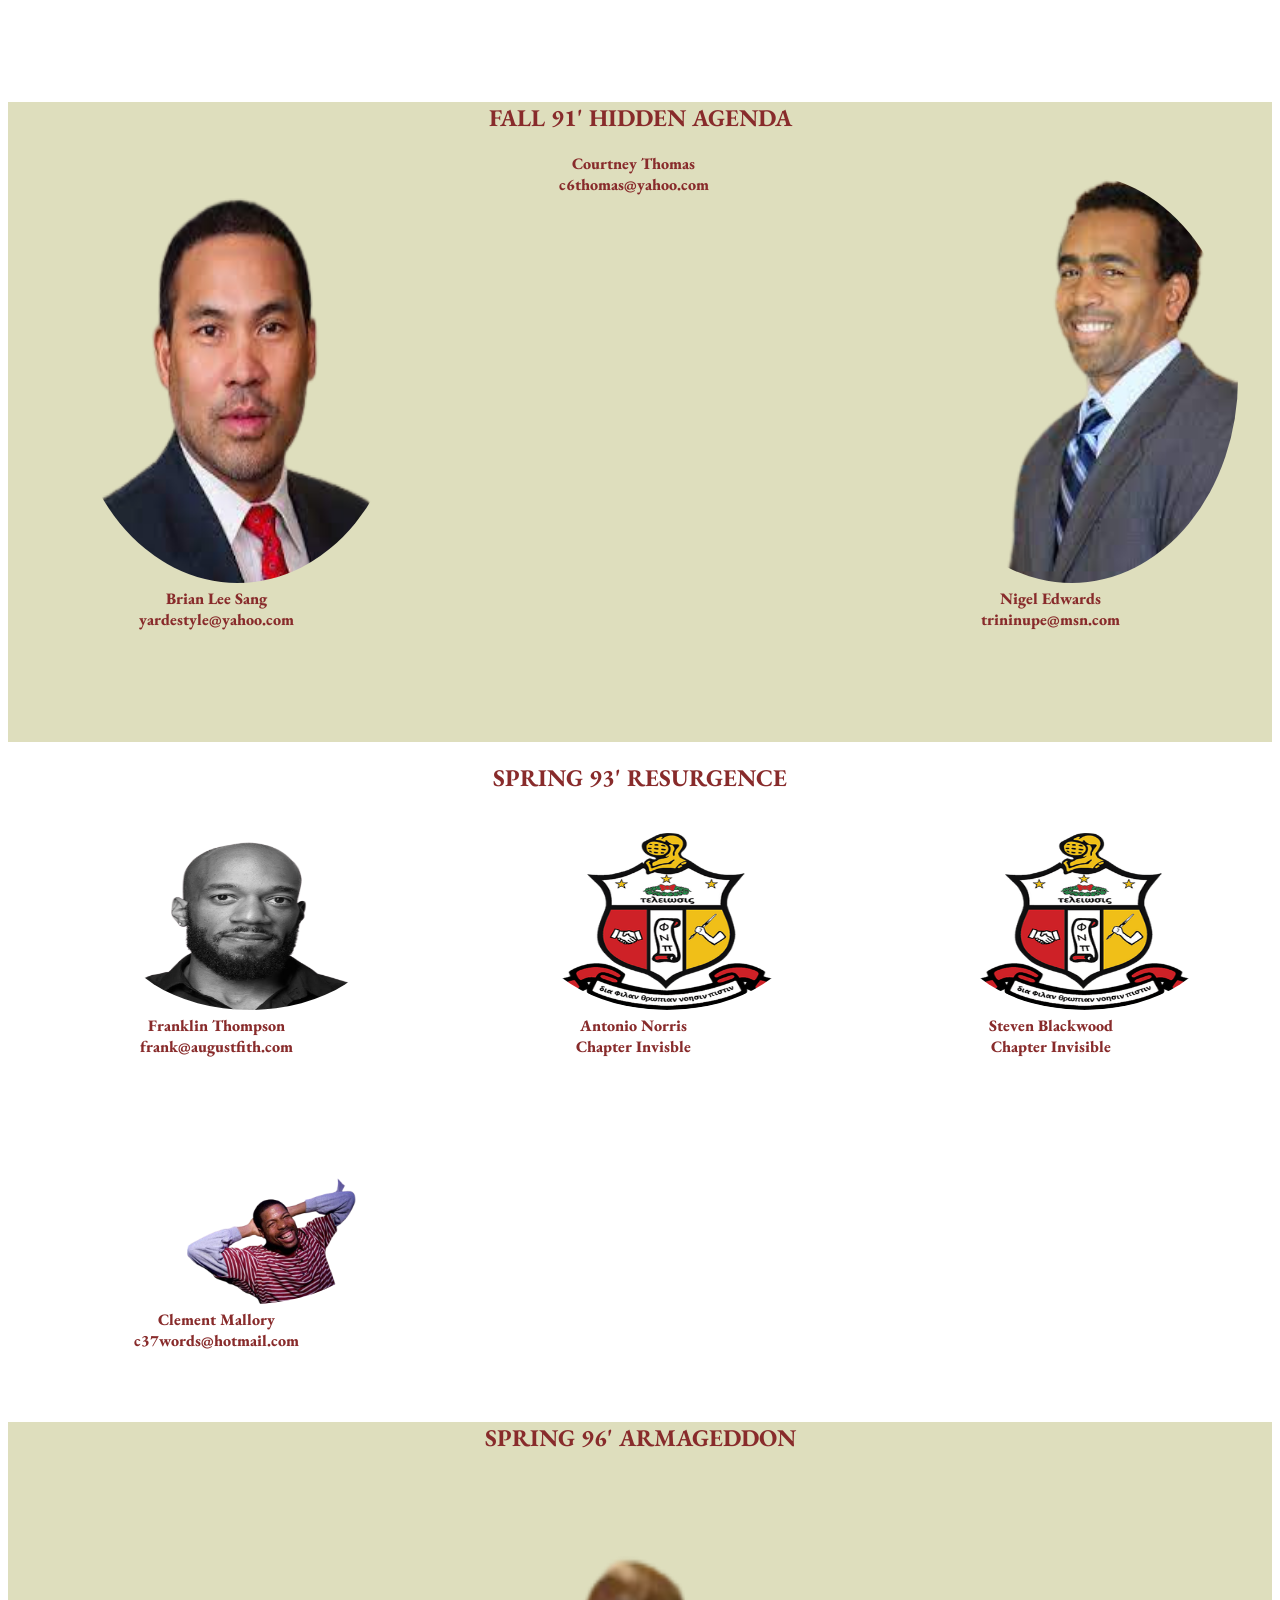
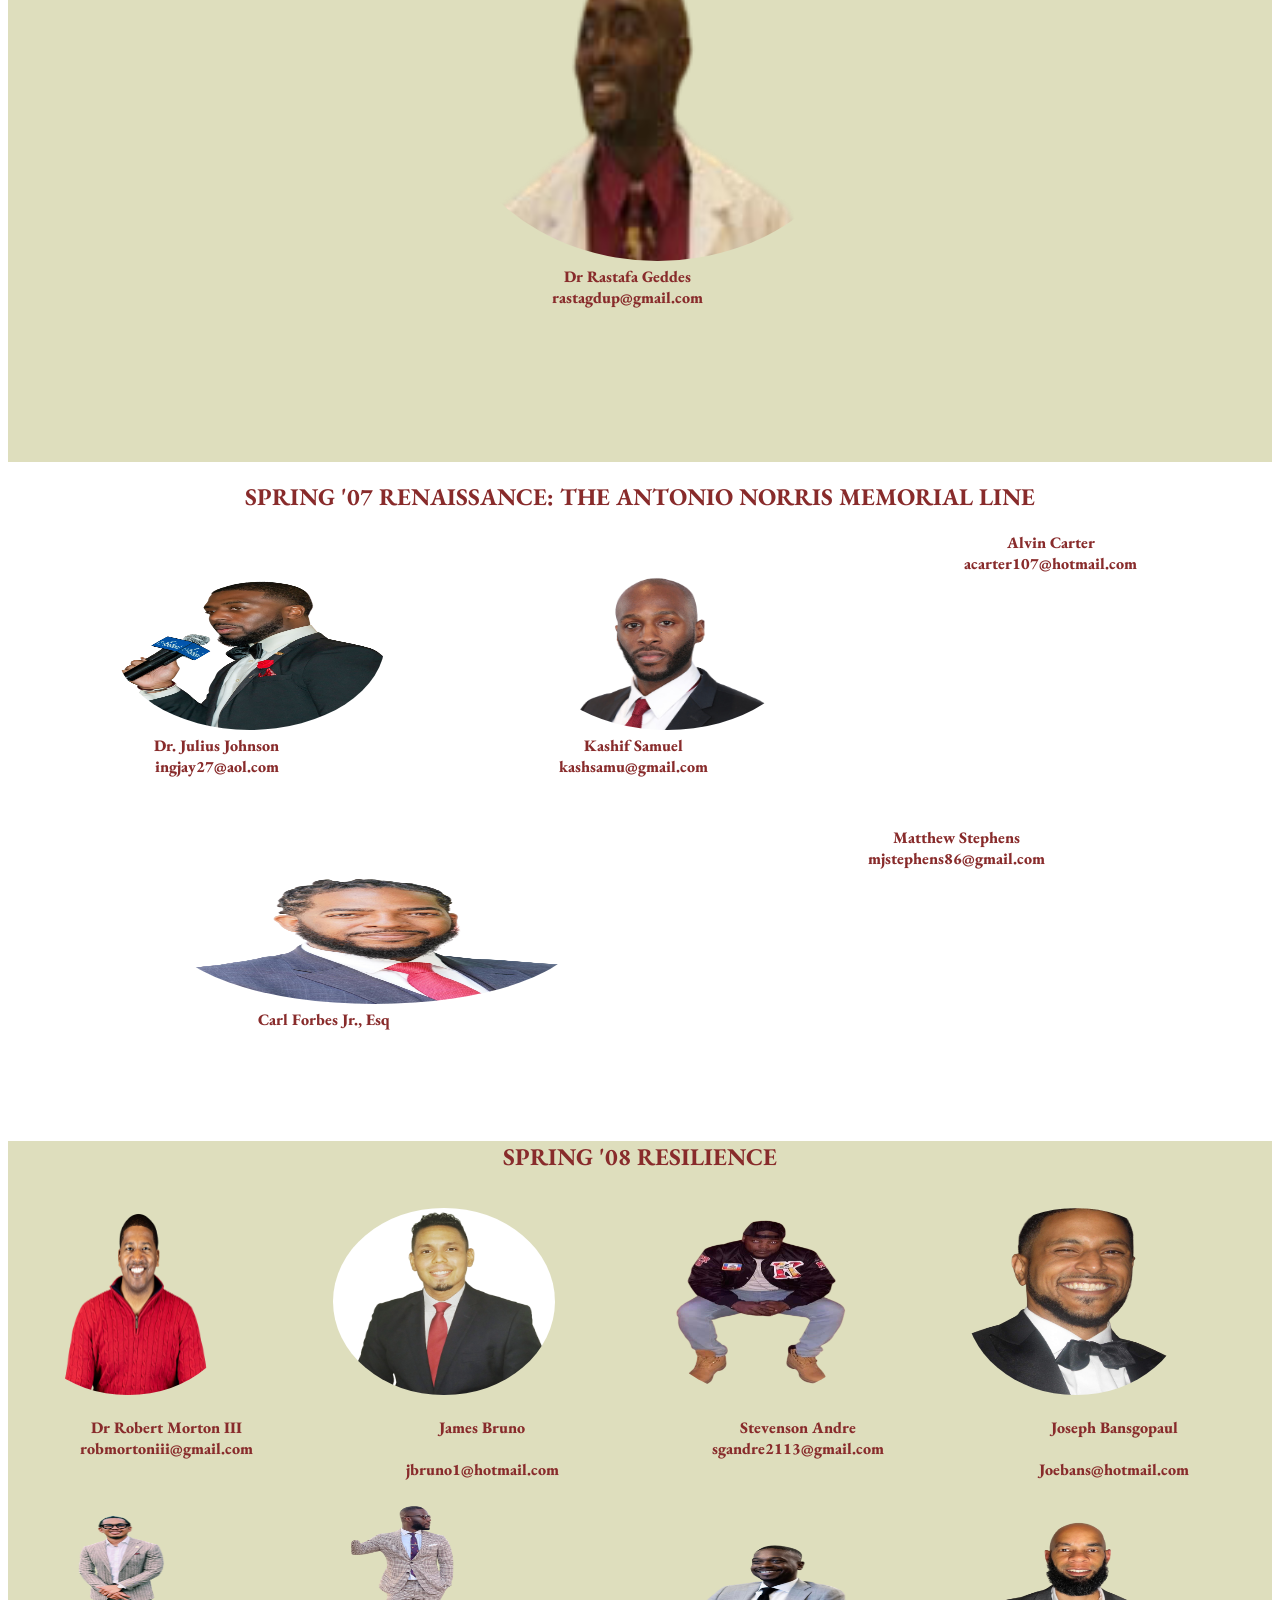
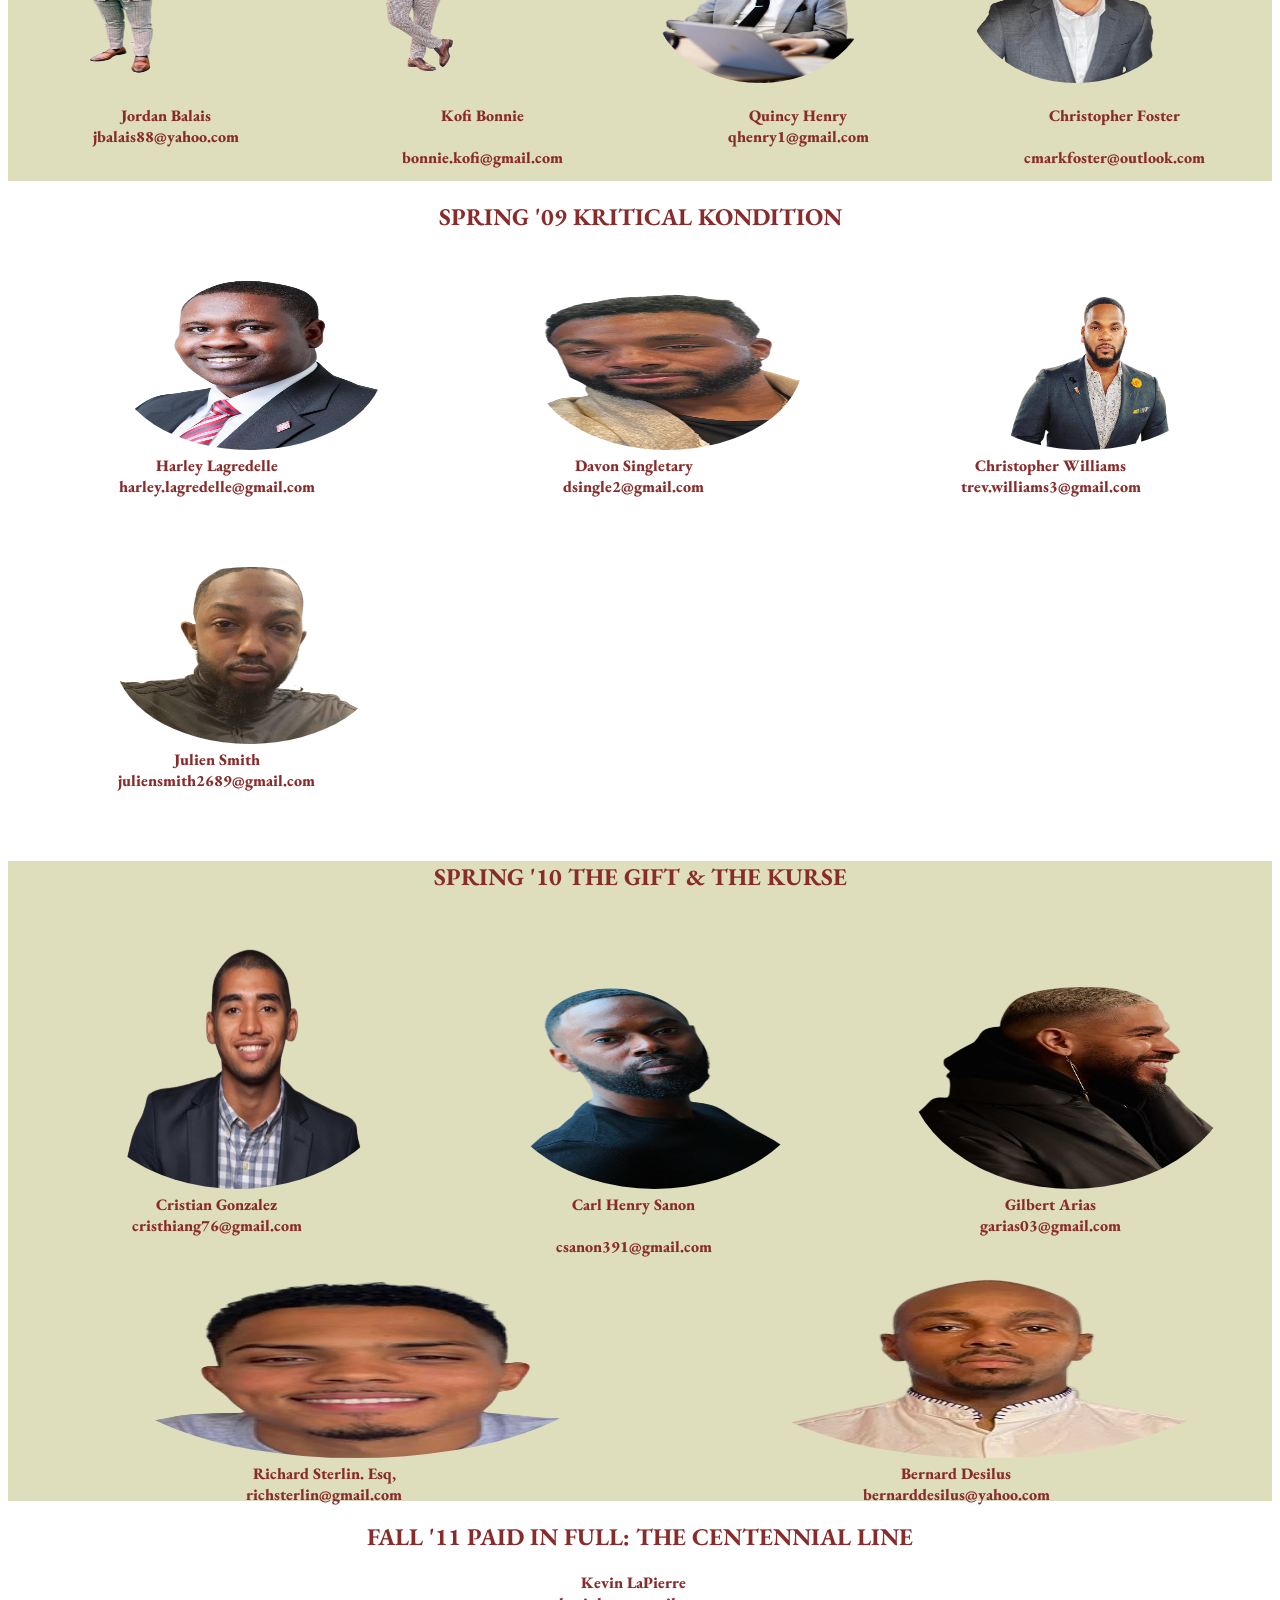
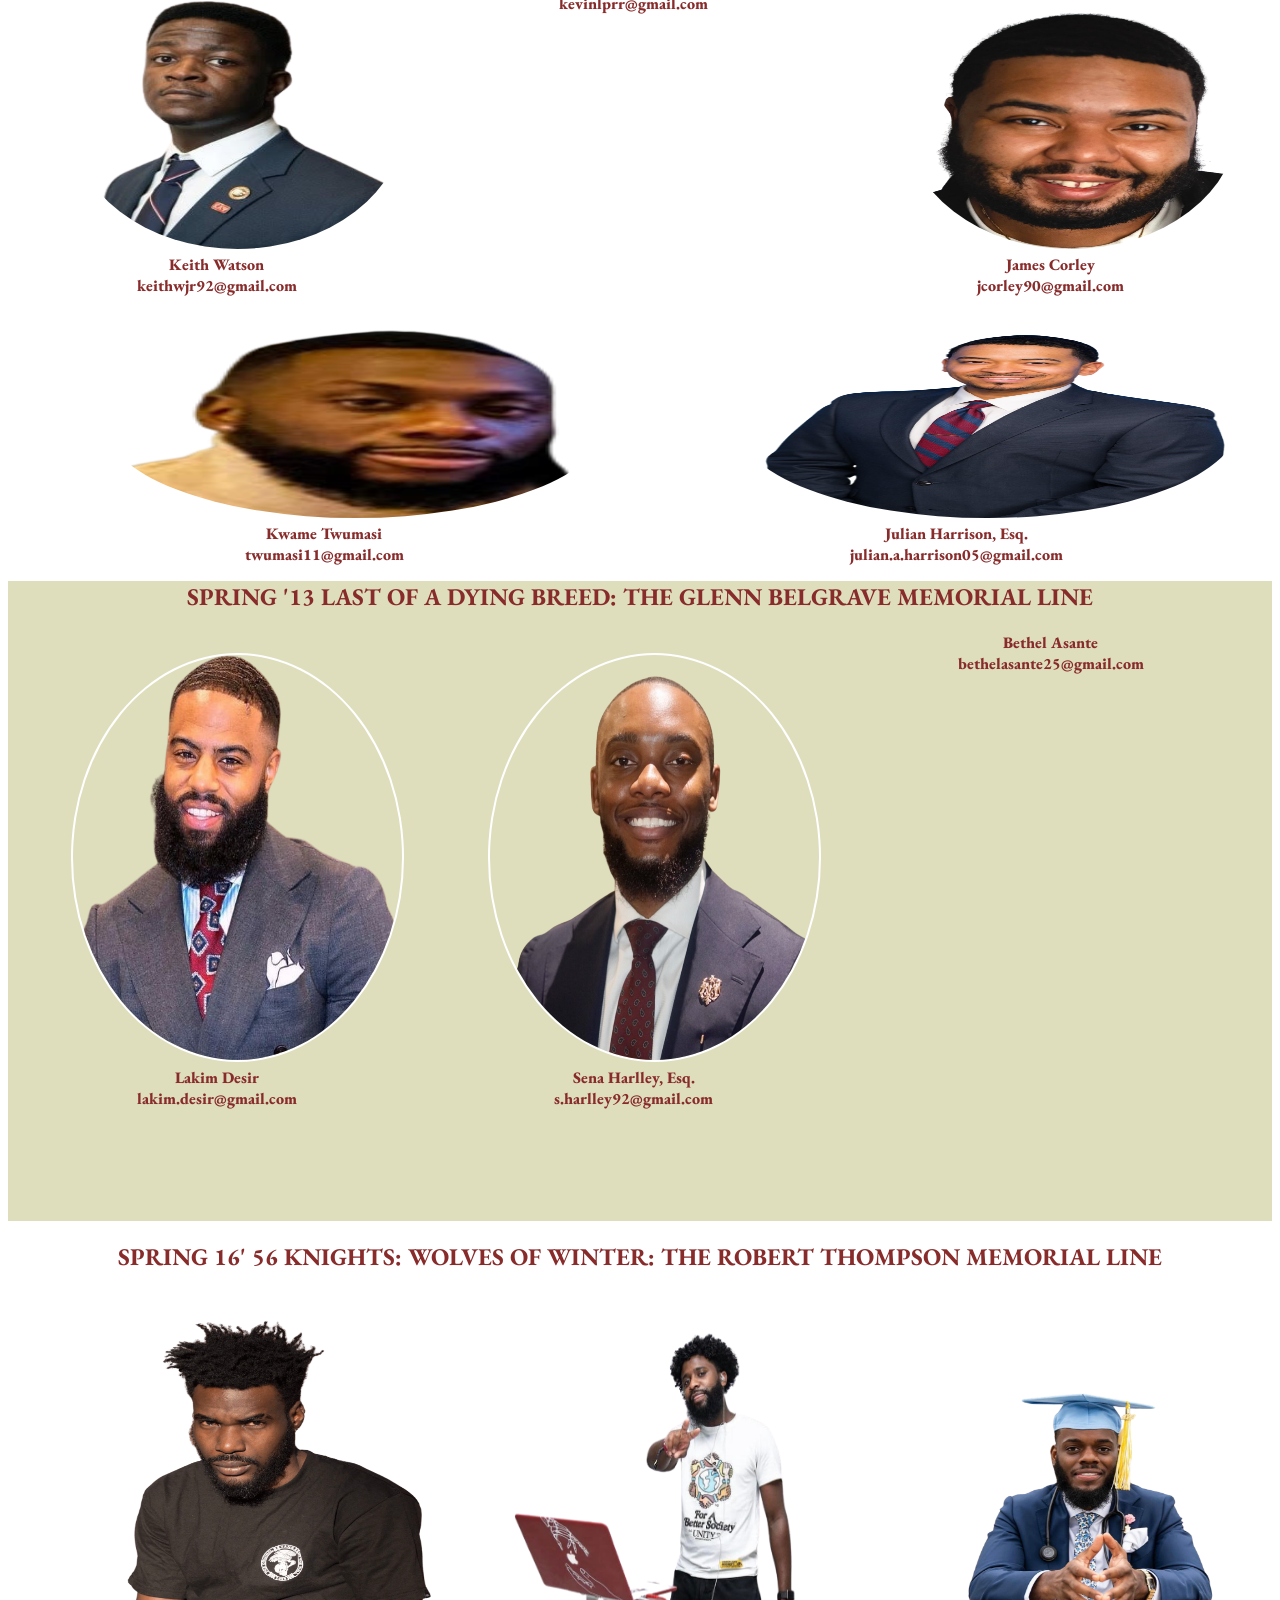
==== commit dd9f4725: "ok" ====
--- a/index.html
+++ b/index.html
@@ -29,13 +29,13 @@
             <section id="home1"> <img id="s1" src="shield.png"></section>
             <section id="home1"></section>
             <section id="home1"><img id="s2" src="shield.png">
-                <nav>
+                <!-- <nav>
                     <ul>
-                        <li><a href=".program">Program</a></li>
-                        <li><a href=".Directory">Directory</a></li>
-                        <li><a href=".menu"></a>Menu</li>
+                        <li>Program</li>
+                        <li></li>
+                        <li>>Menu</li>
                     </ul>
-                </nav>
+                </nav> -->
             </section>
             <!-- <br>
             <nav>
@@ -153,7 +153,6 @@
             <h2>-Menu-</h2>
             <ul>
                 <li>Meat, Cheese, & Roasted Vegetable Platter </li>
-                <li>Caesar Salad</li>
                 <li>Sauteed Chicken Marsala </li>
                 <li>Barbeque Shrimp w/Grits (without bacon)</li>
                 <li>Caesar Salad</li>
--- a/mk.css
+++ b/mk.css
@@ -26,18 +26,6 @@
     color: white;
     /* font-family: 'Source Sans Pro', sans-serif; */
 }
- footer{
-    background-color: rgb(131, 43, 43);
-    color: white;
-    height: 7%;
-    margin-top: 100%;
- }
-
- footer h2{
-     /* margin: 1%; */
-     text-align: center;
-     font-family: 'Philosopher', sans-serif;
- }
 
 h1{
     font-weight: 800;
@@ -47,8 +35,7 @@
     margin: 1%;
     /* margin-bottom: 85%; */
     text-align: center;
-    display: inline-block;
-    
+    display: inline-block; 
 }
 
 
@@ -93,7 +80,7 @@
     margin-left: 5%;
 }
 
-.homepage li{
+/* .homepage li{
     float:left;
     font-size: 115%;
     margin-left: 11%; 
@@ -102,7 +89,7 @@
     color: rgb(0, 0, 0);
     list-style: none;
     border-bottom: 1px solid rgb(131, 43, 43);
-}
+} */
 
 /* #ha{
     width: 45%;
@@ -188,6 +175,8 @@
     font-size: 150%;
     /* margin-top: 3%; */
     opacity: 100%;
+    list-style: none;
+    font-weight: 800;
 }
 
 .Directory{
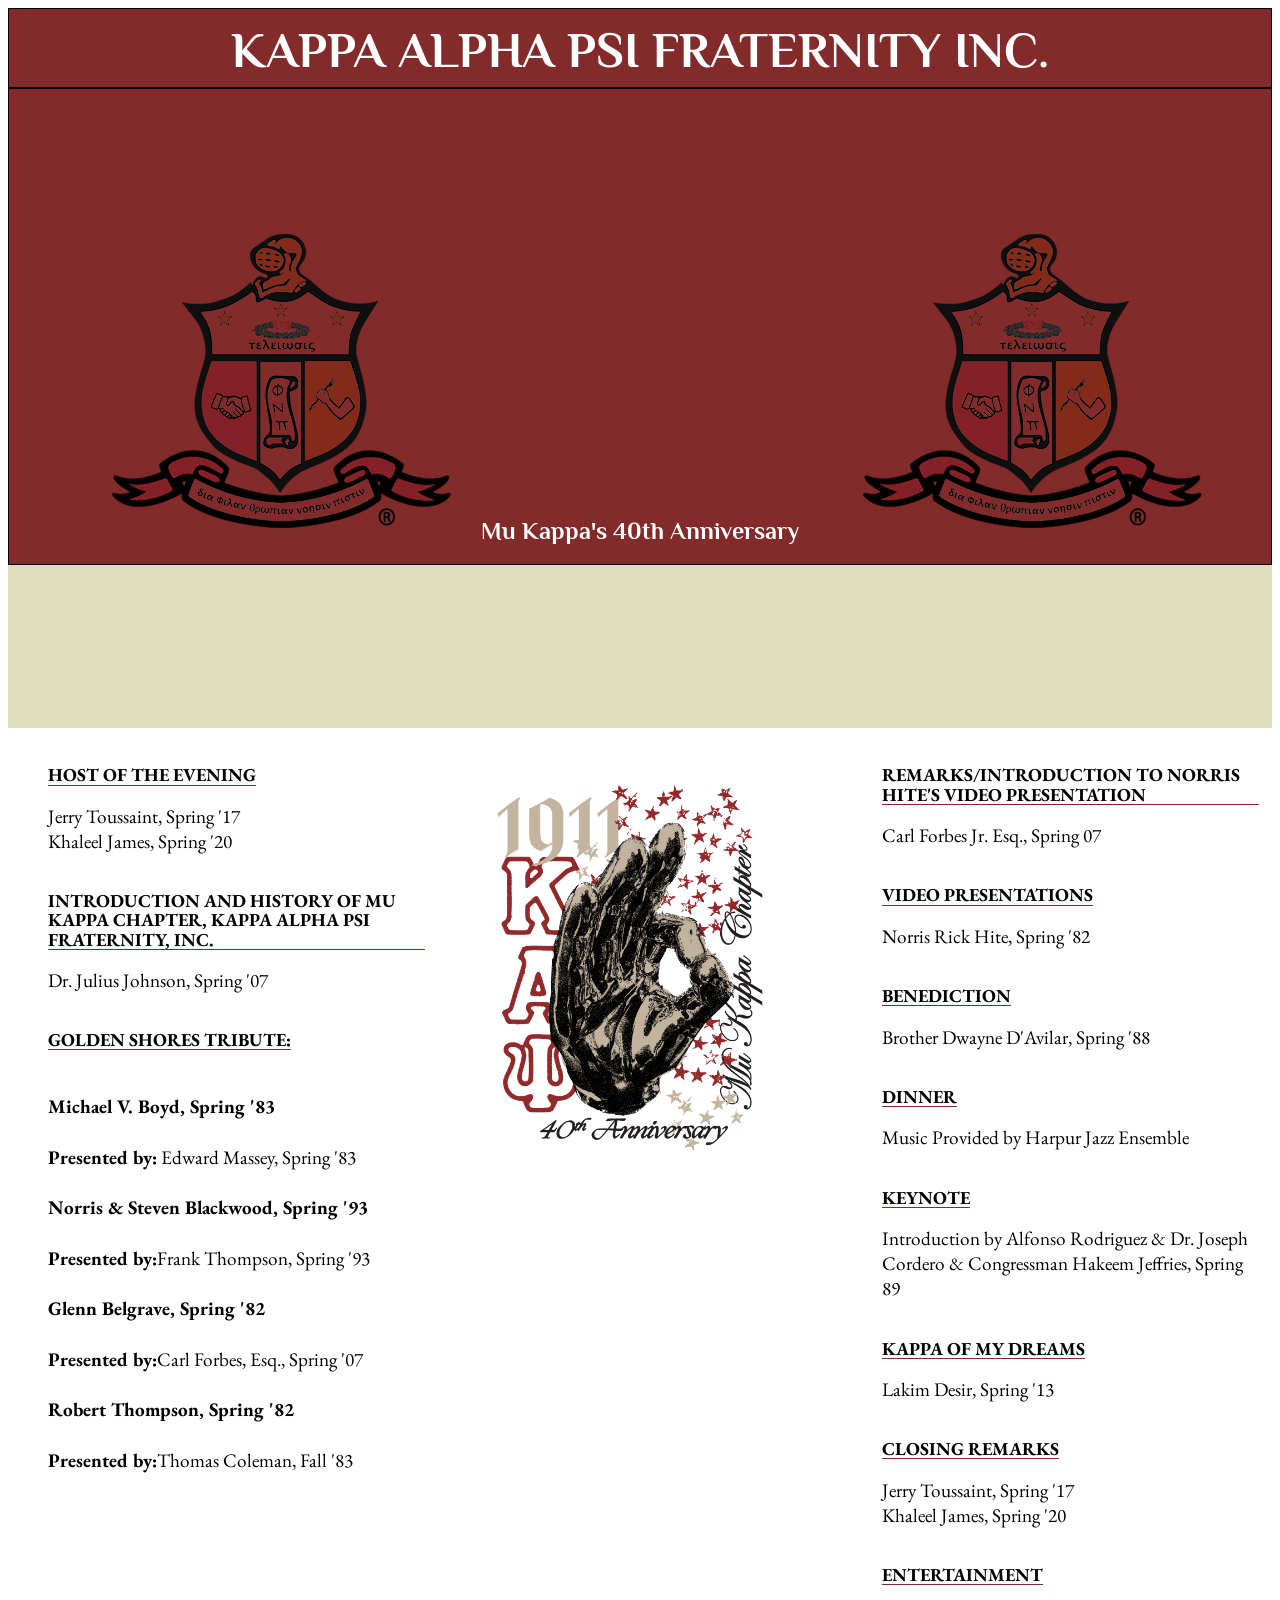
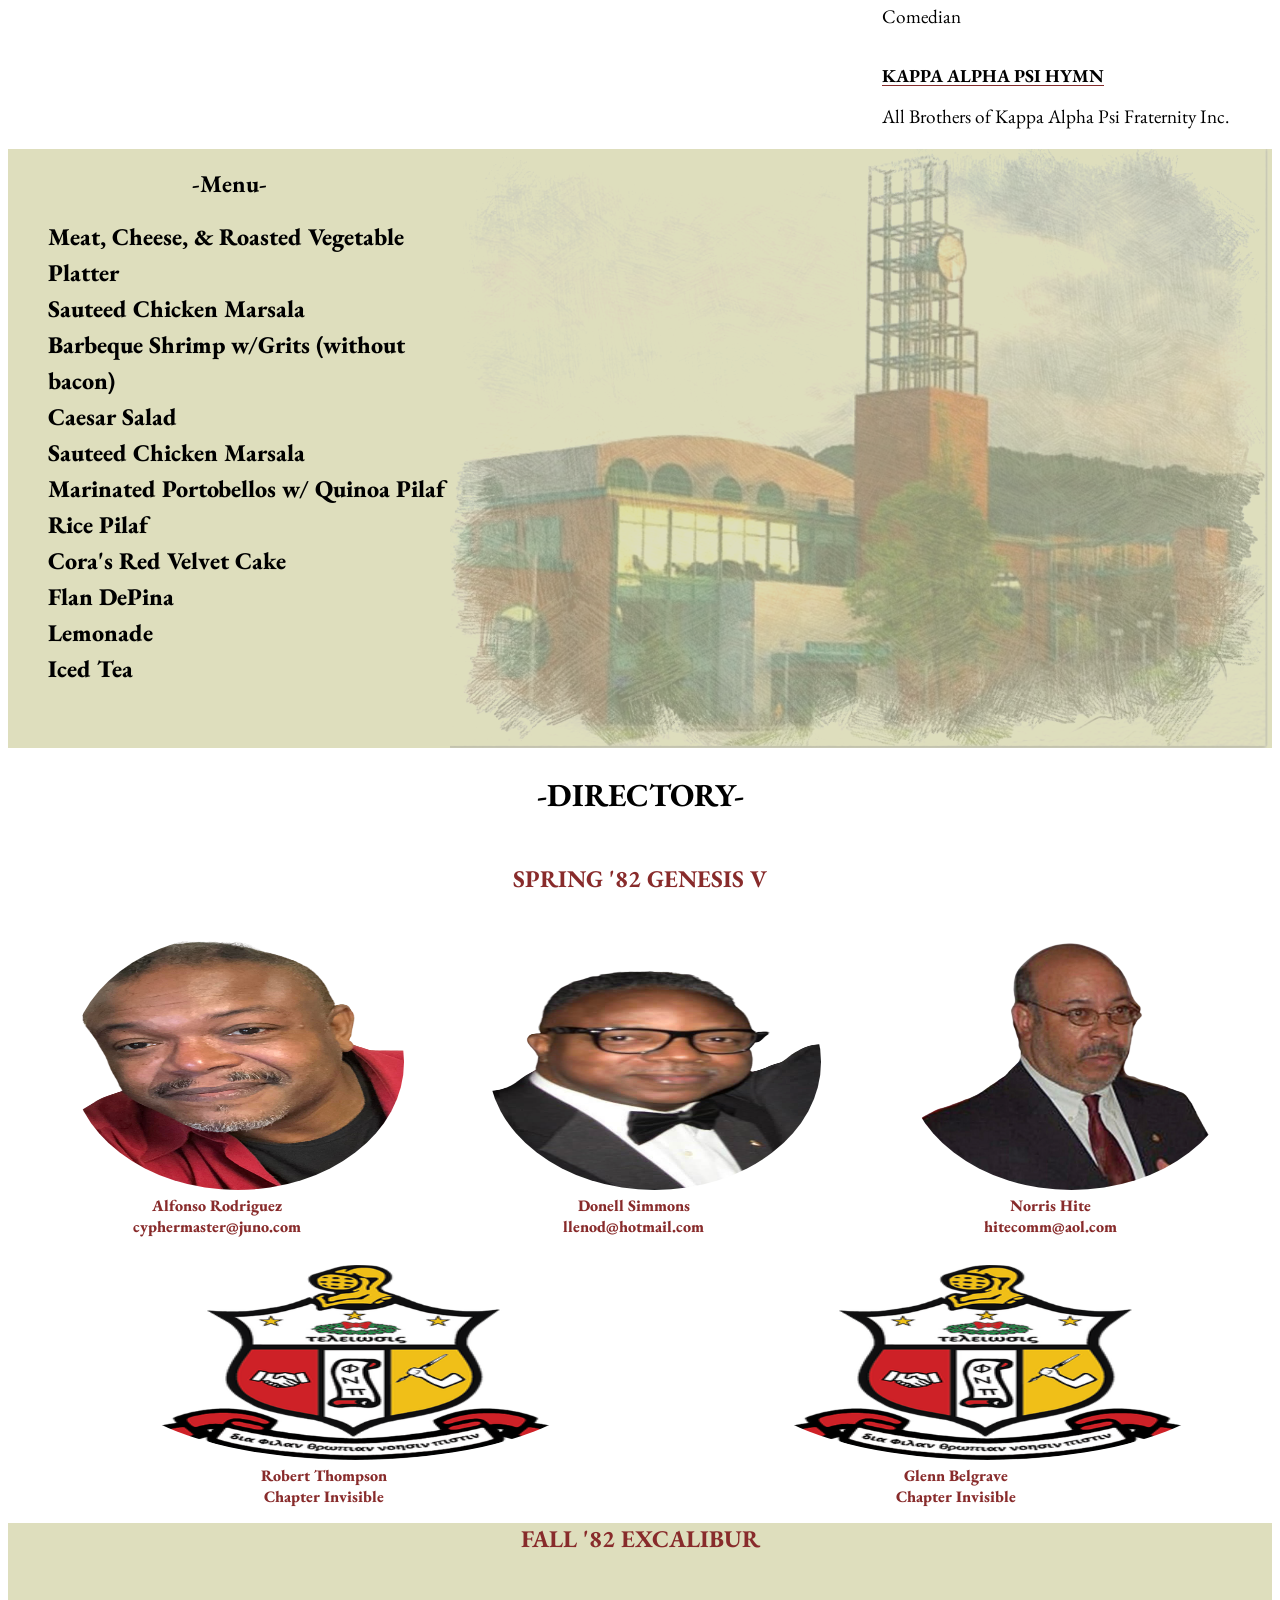
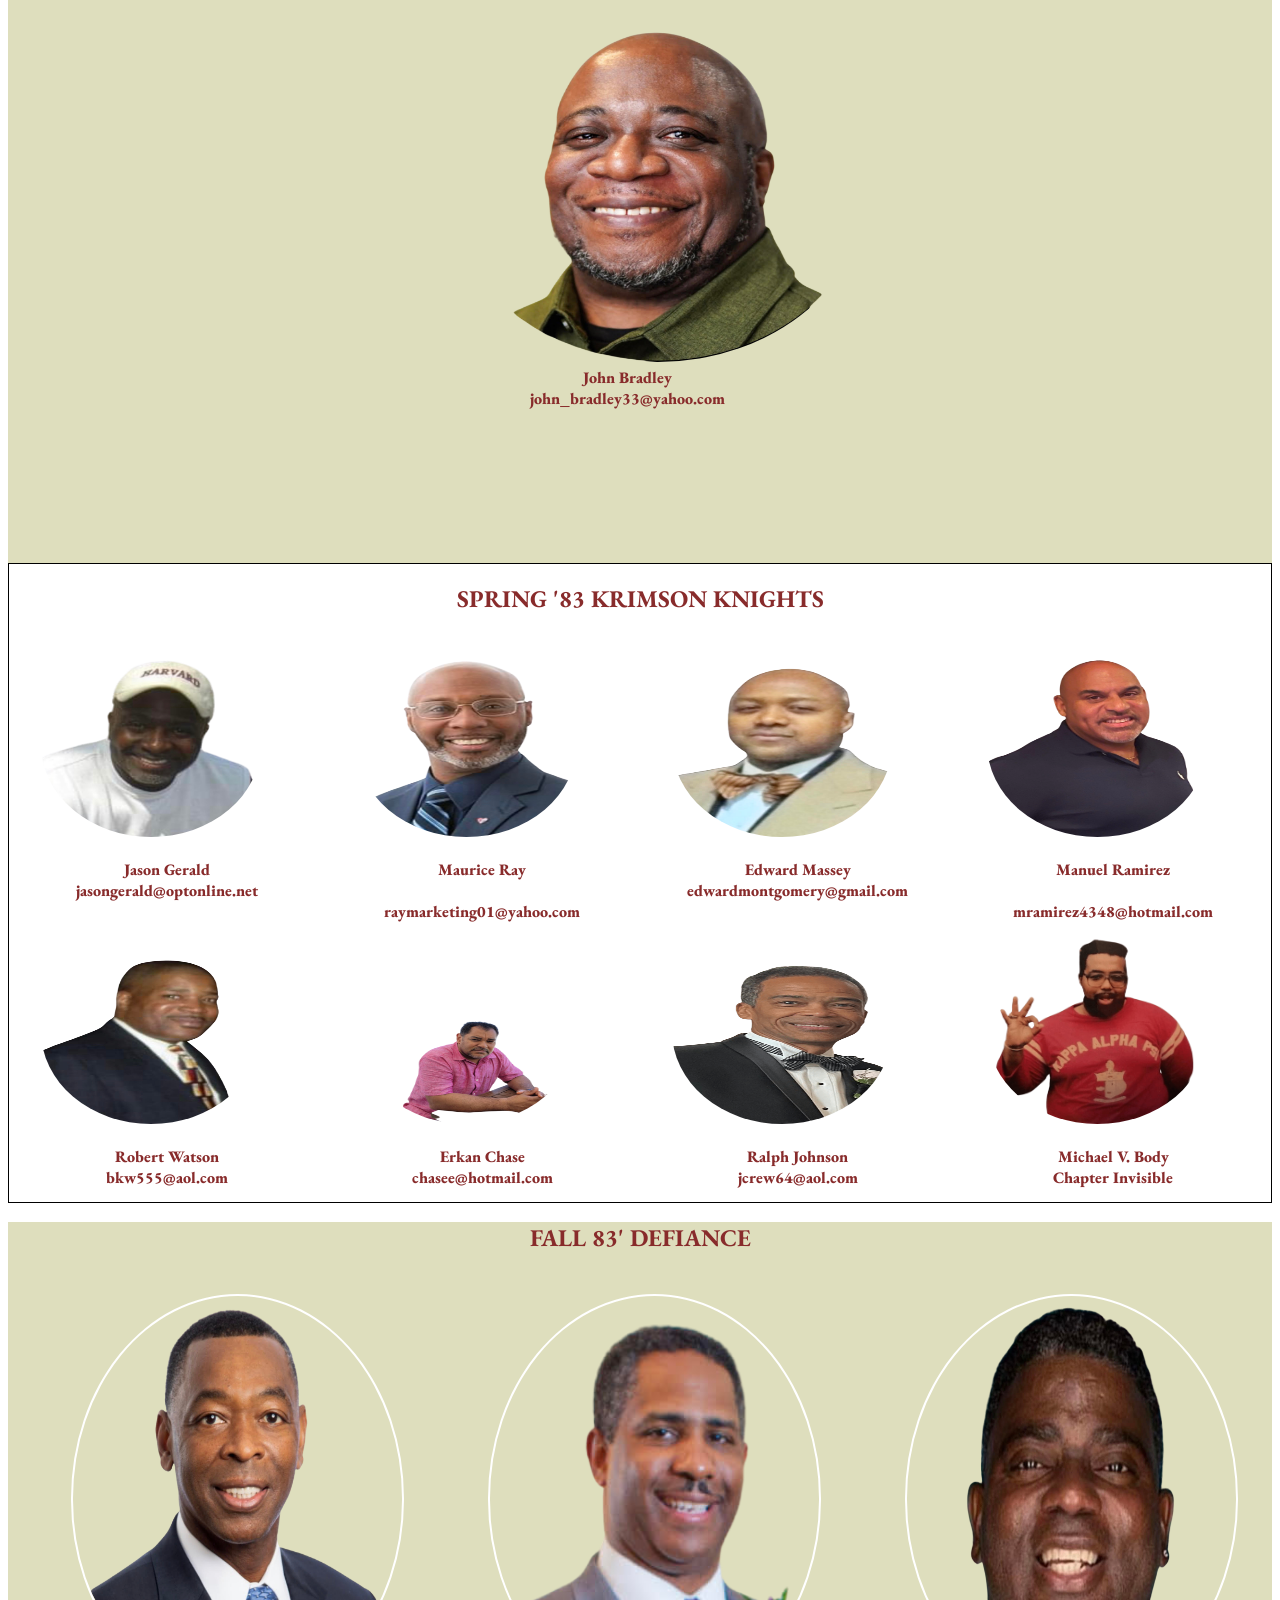
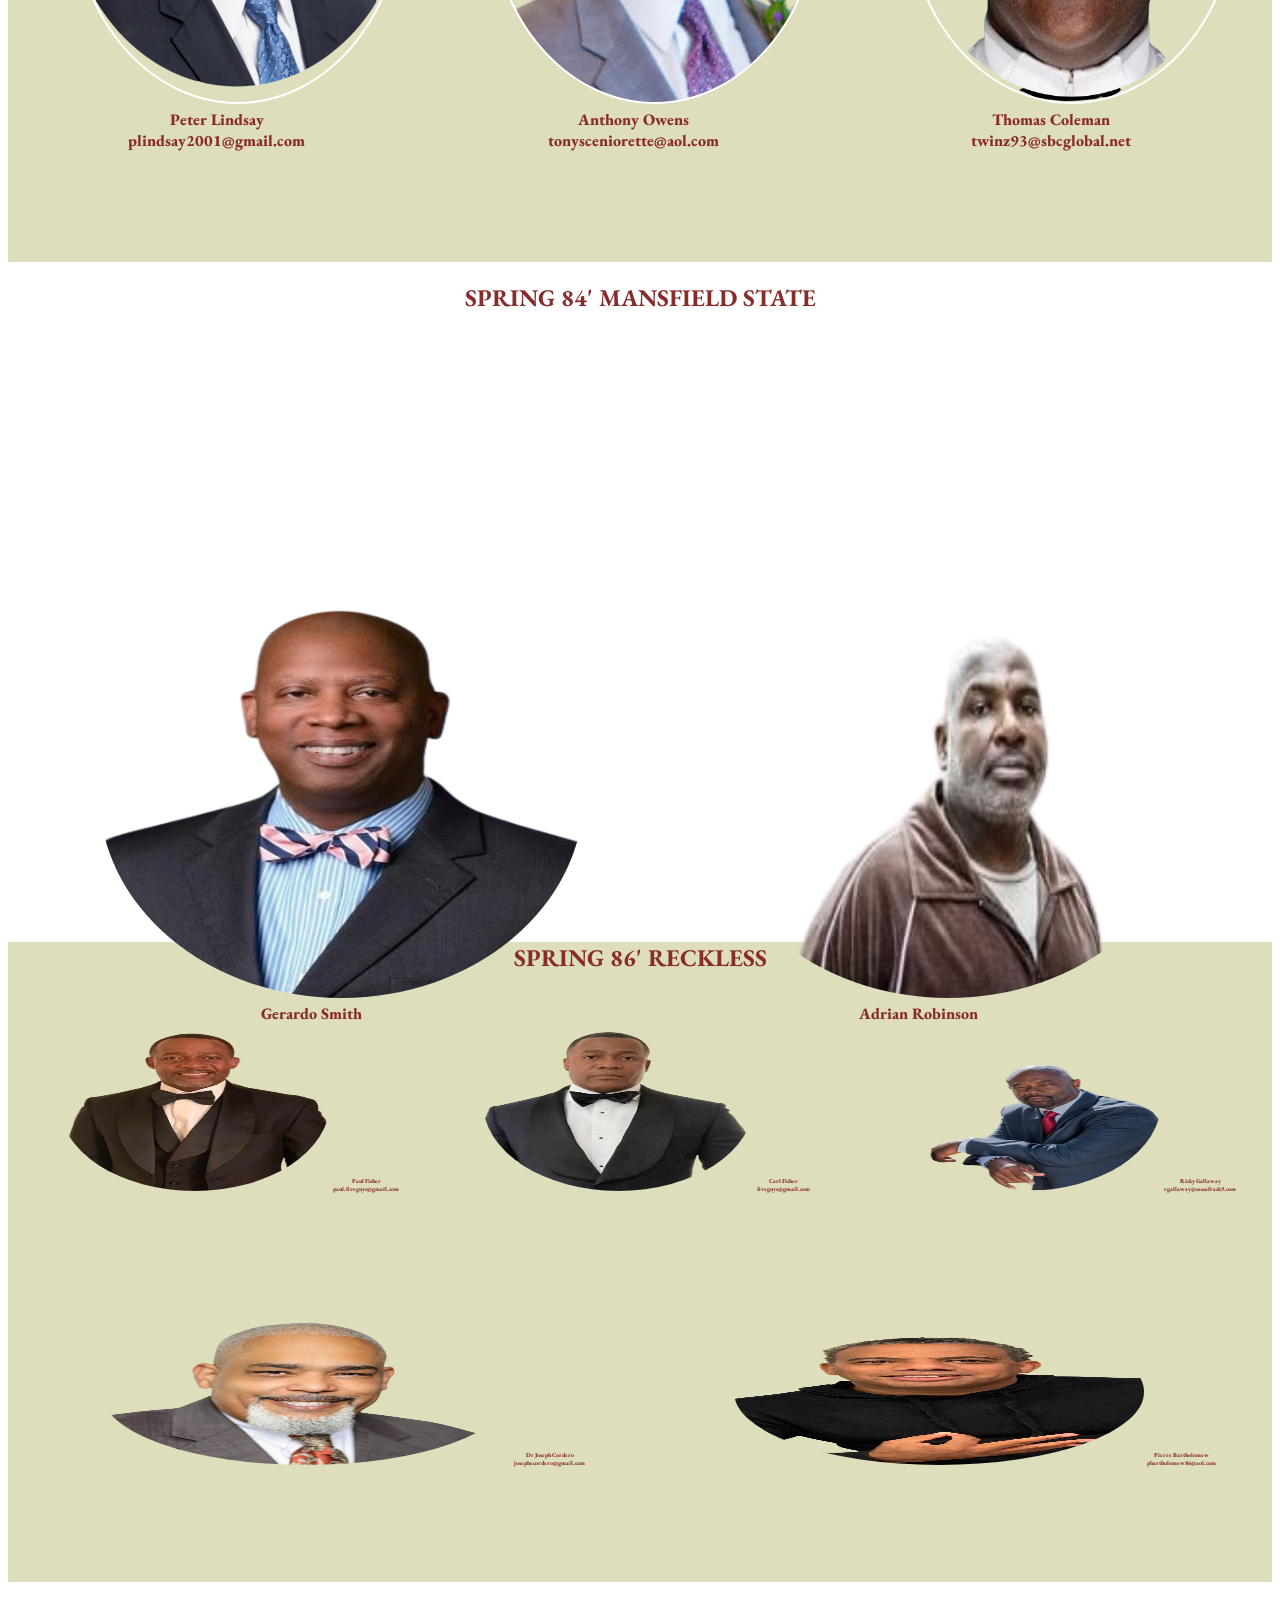
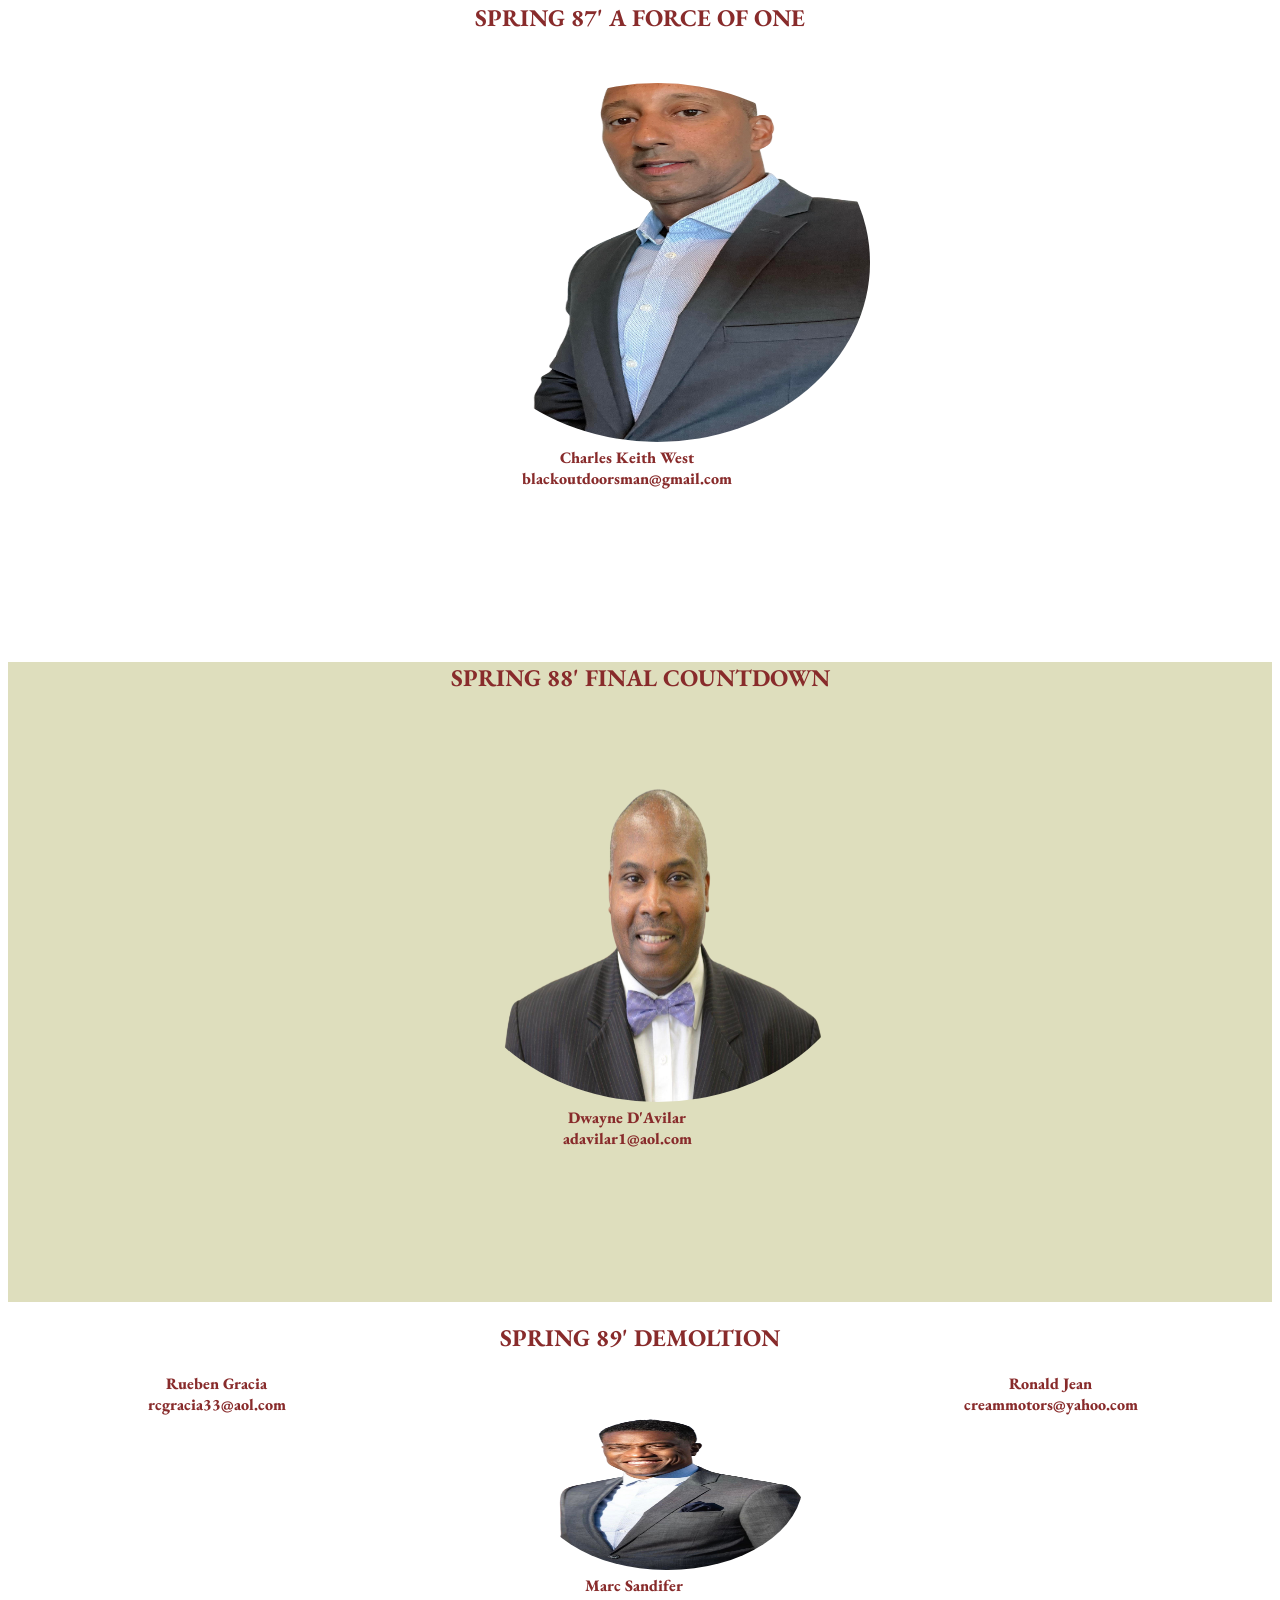
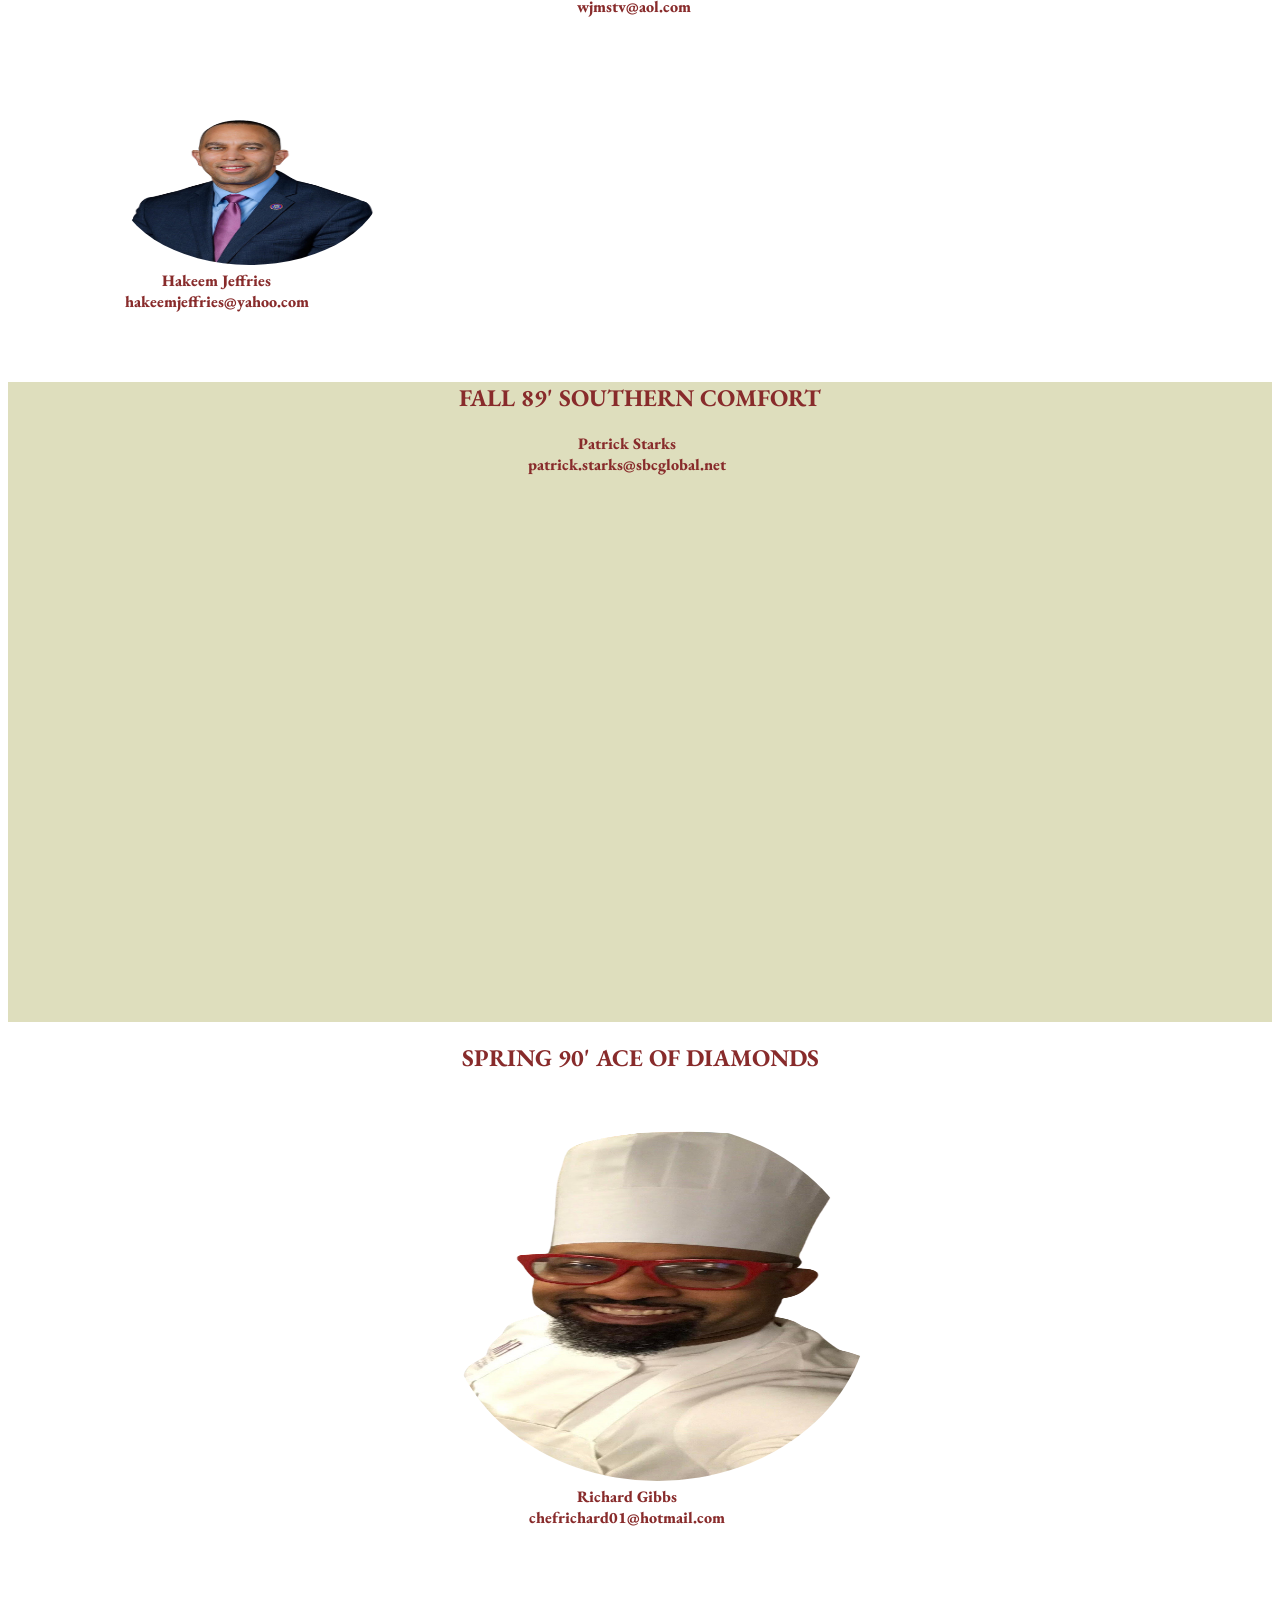
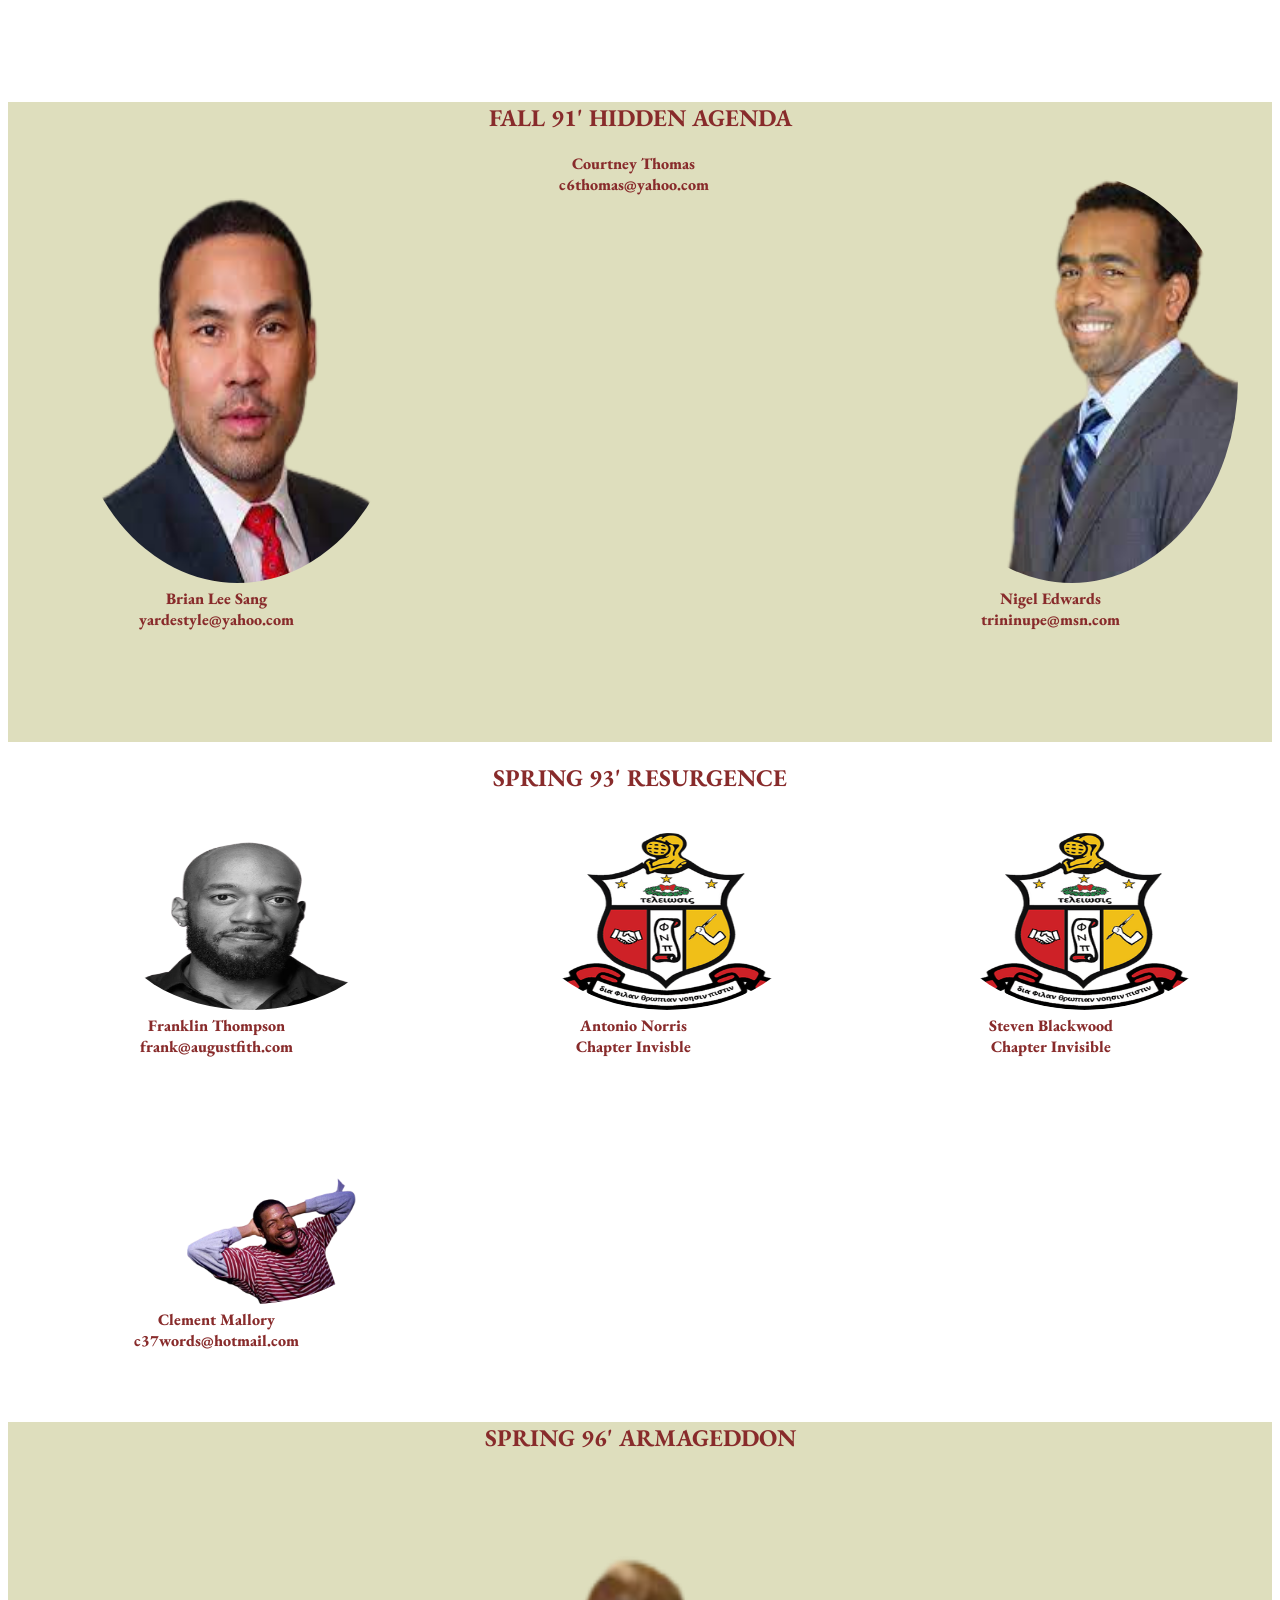
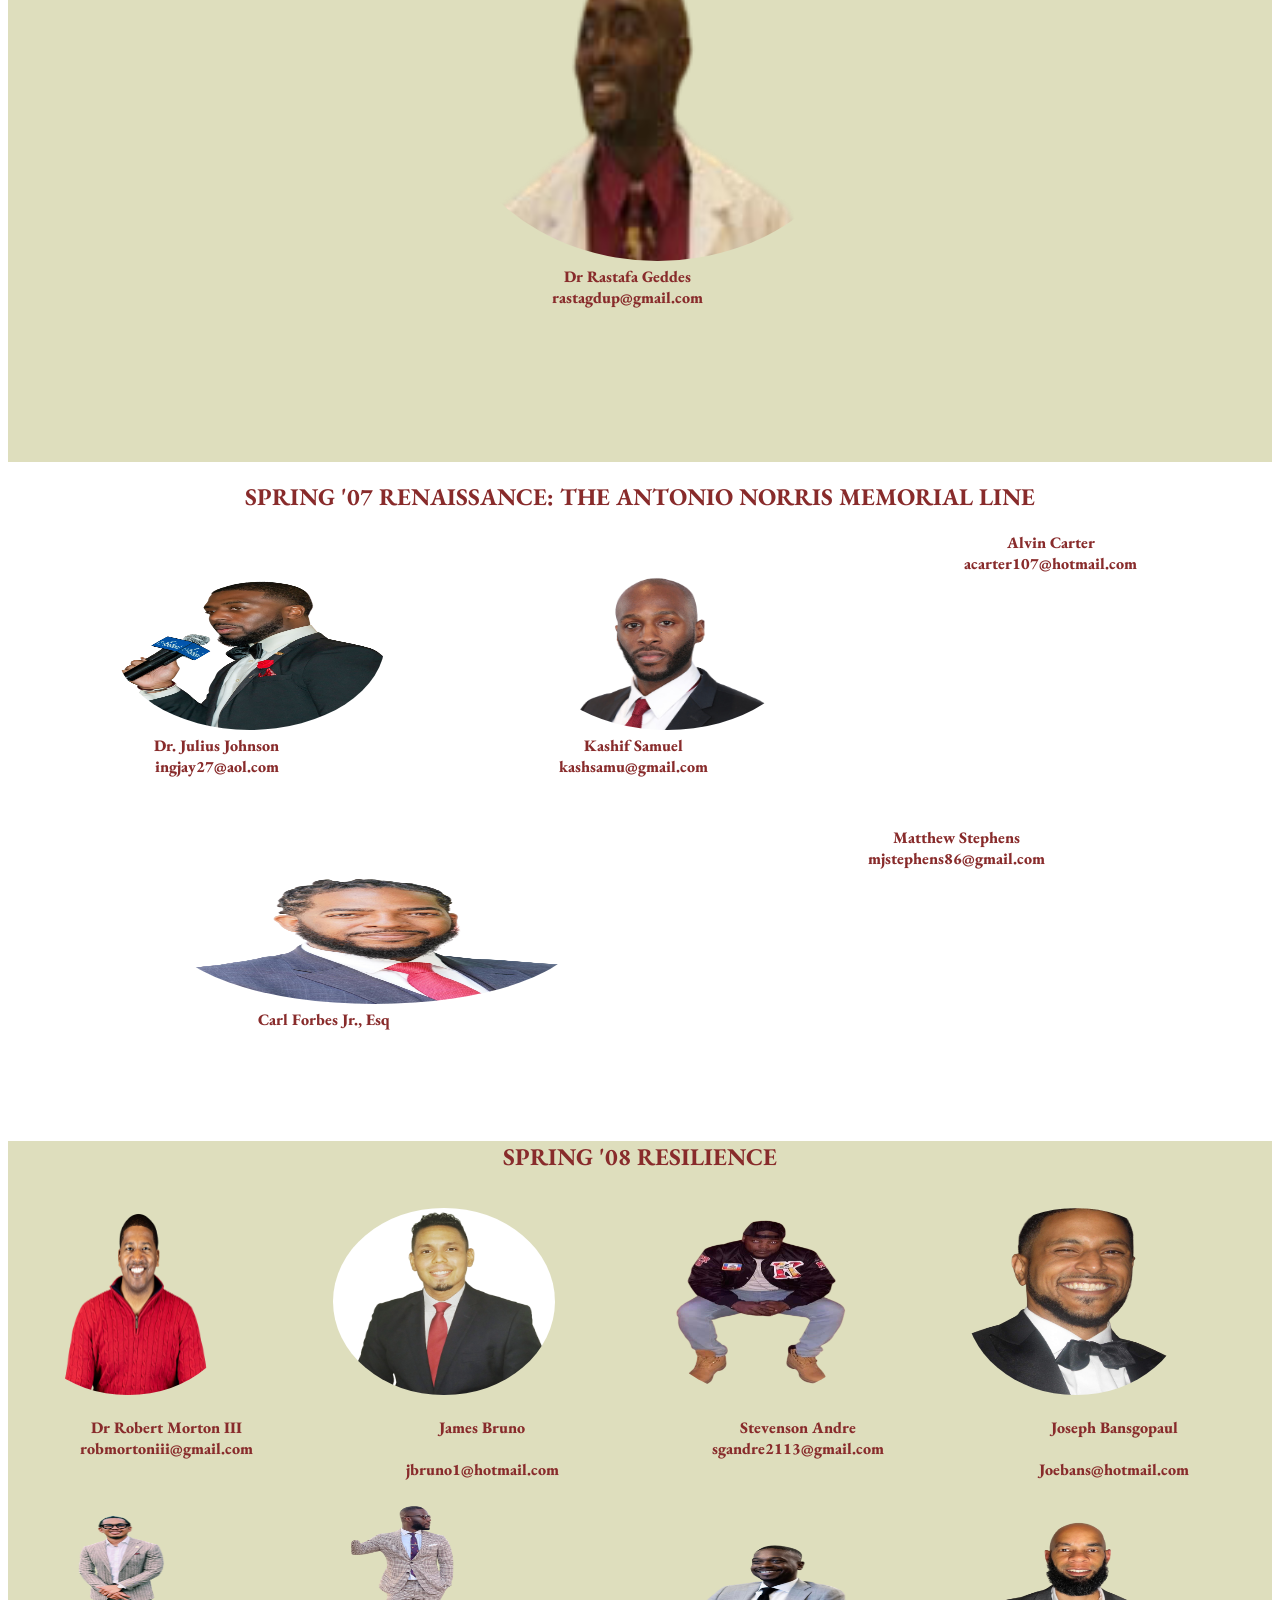
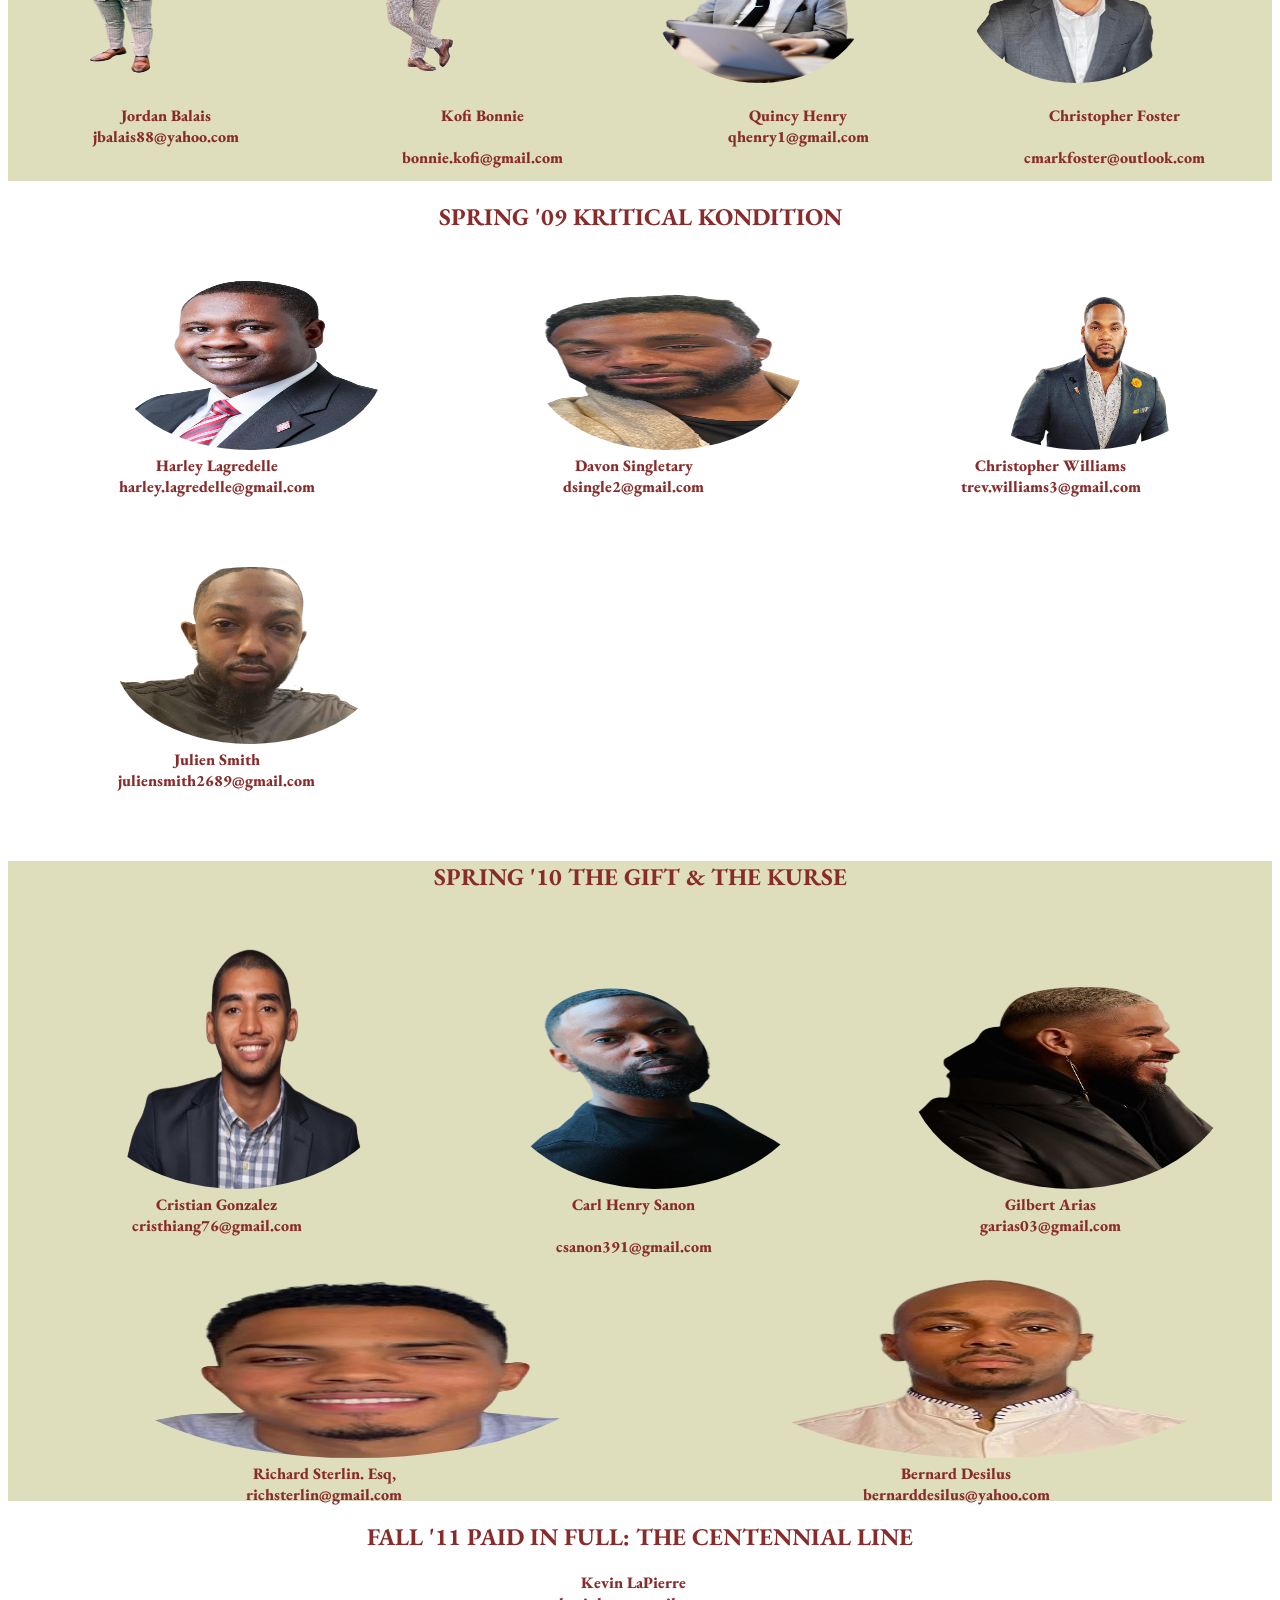
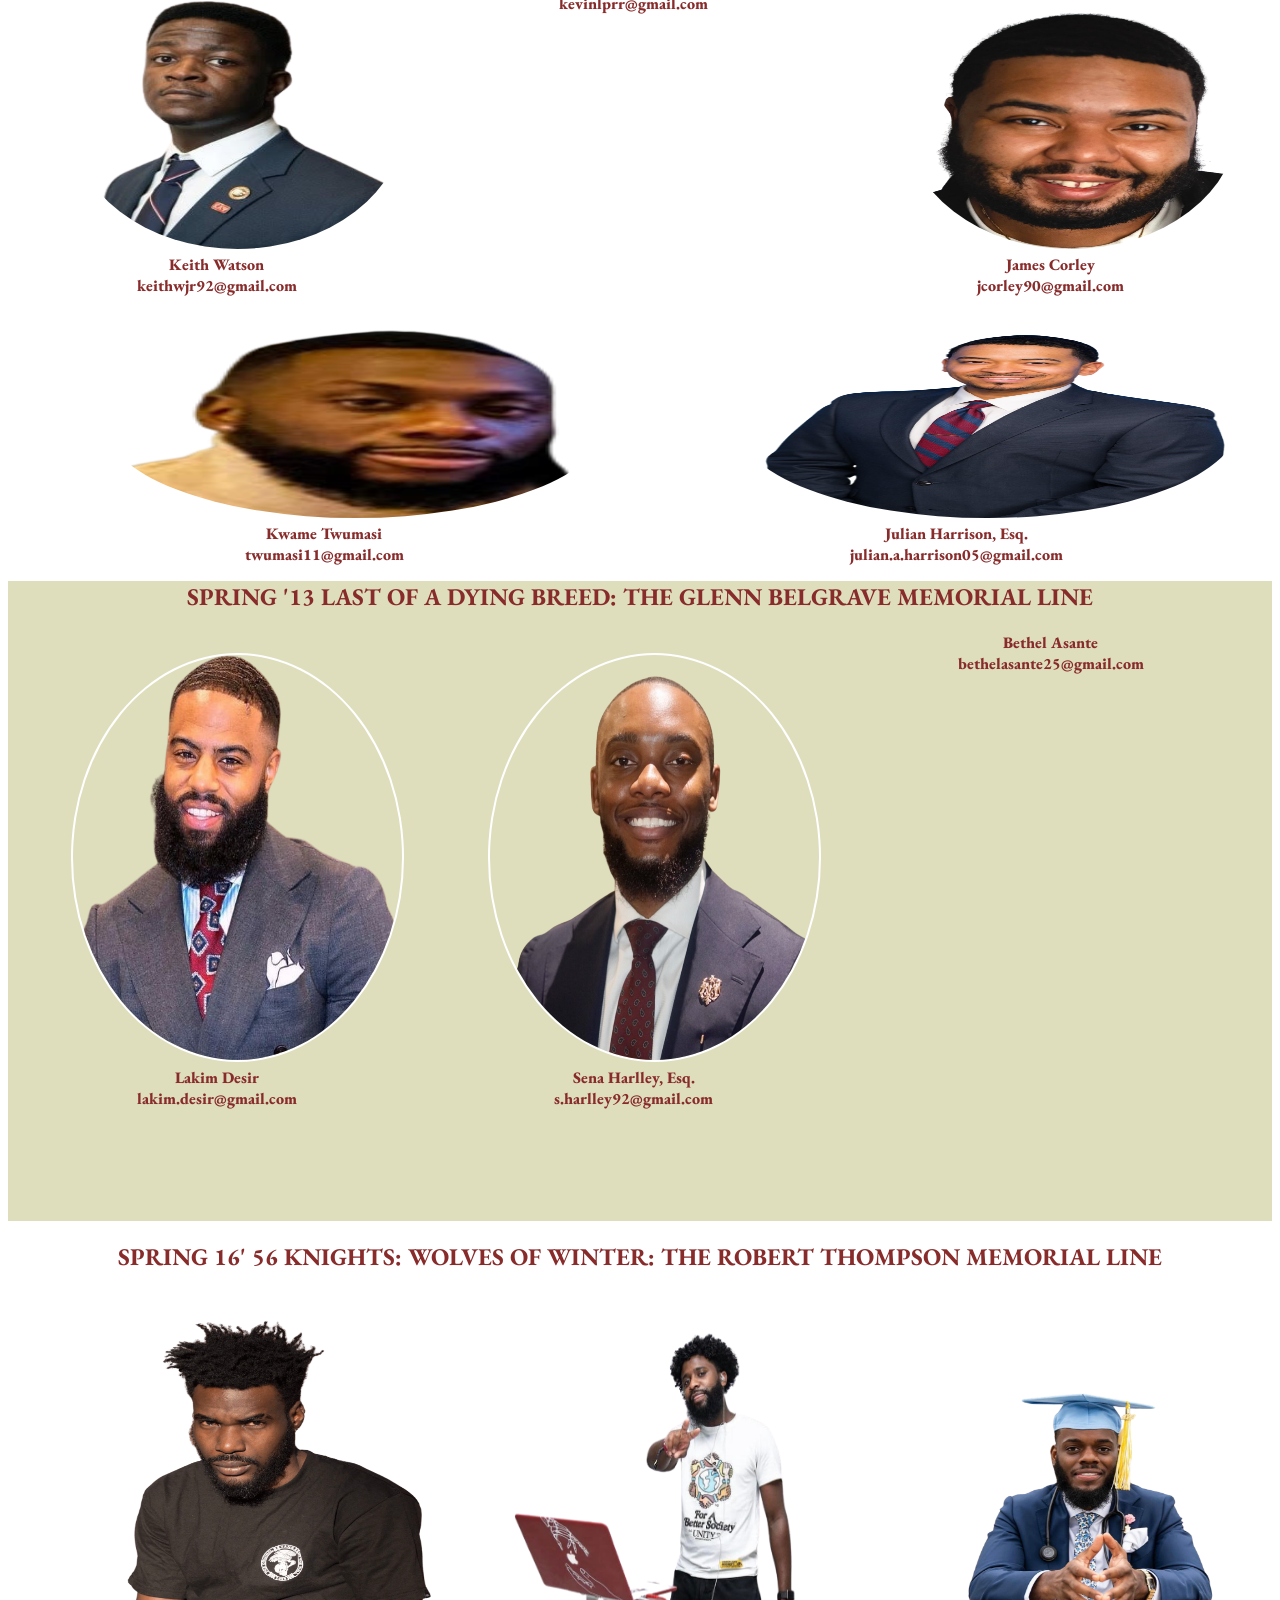
==== commit affaaacc: "p" ====
--- a/index.html
+++ b/index.html
@@ -28,23 +28,8 @@
         <section class="homepage">
             <section id="home1"> <img id="s1" src="shield.png"></section>
             <section id="home1"></section>
-            <section id="home1"><img id="s2" src="shield.png">
-                <!-- <nav>
-                    <ul>
-                        <li>Program</li>
-                        <li></li>
-                        <li>>Menu</li>
-                    </ul>
-                </nav> -->
-            </section>
-            <!-- <br>
-            <nav>
-                <ul>
-                    <li>Program</li>
-                    <li>Directory</li>
-                    <li>Menu</li>
-                </ul>
-            </nav> -->
+            <section id="home1"><img id="s2" src="shield.png"></section>
+           <footer><h2>Mu Kappa's 40th Anniversary</h2></footer>
         </section>
 
         <section class="program">
--- a/mk.css
+++ b/mk.css
@@ -26,7 +26,11 @@
     color: white;
     /* font-family: 'Source Sans Pro', sans-serif; */
 }
-
+footer{
+    border: 1px solid black;
+    font-family: 'Philosopher', sans-serif;
+    background-color: rgb(131, 43, 43);
+}
 h1{
     font-weight: 800;
     font-size: 313%;
@@ -60,7 +64,7 @@
 
 #home1{
     /* border: 2px solid black; */
-    height: 87%;
+    height: 67%;
     width: 33%;
     margin: 0%;
     float: left;
@@ -884,16 +888,15 @@
     }
 
     #home1{
-        height: 32%;
+        height: 31%;
         width: 100%;
         margin: 0%;
         float: none;
-        
     }
     #s1{
     
         display: inline-block;
-        margin-top: 10%;
+        margin-top: 24%;
         margin-left: 12%;
         width: 75%;
         height: 75%;
